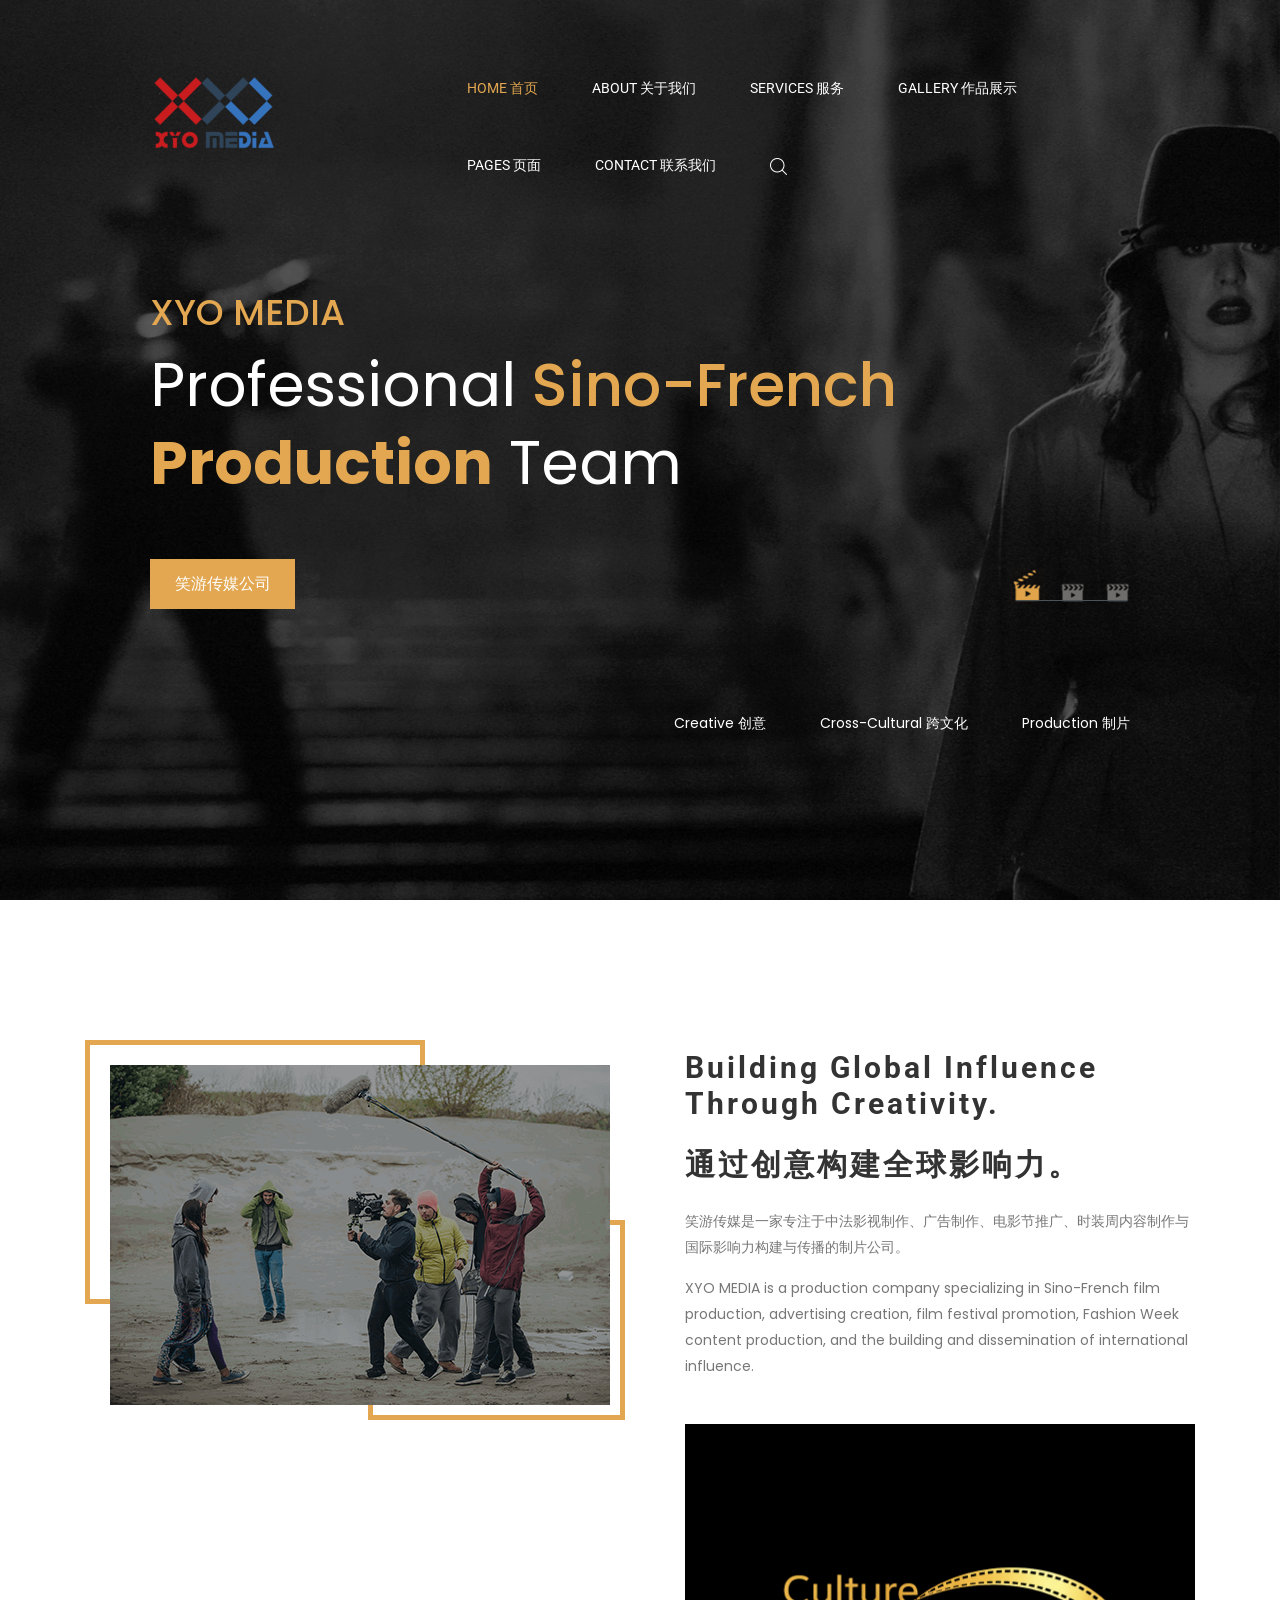
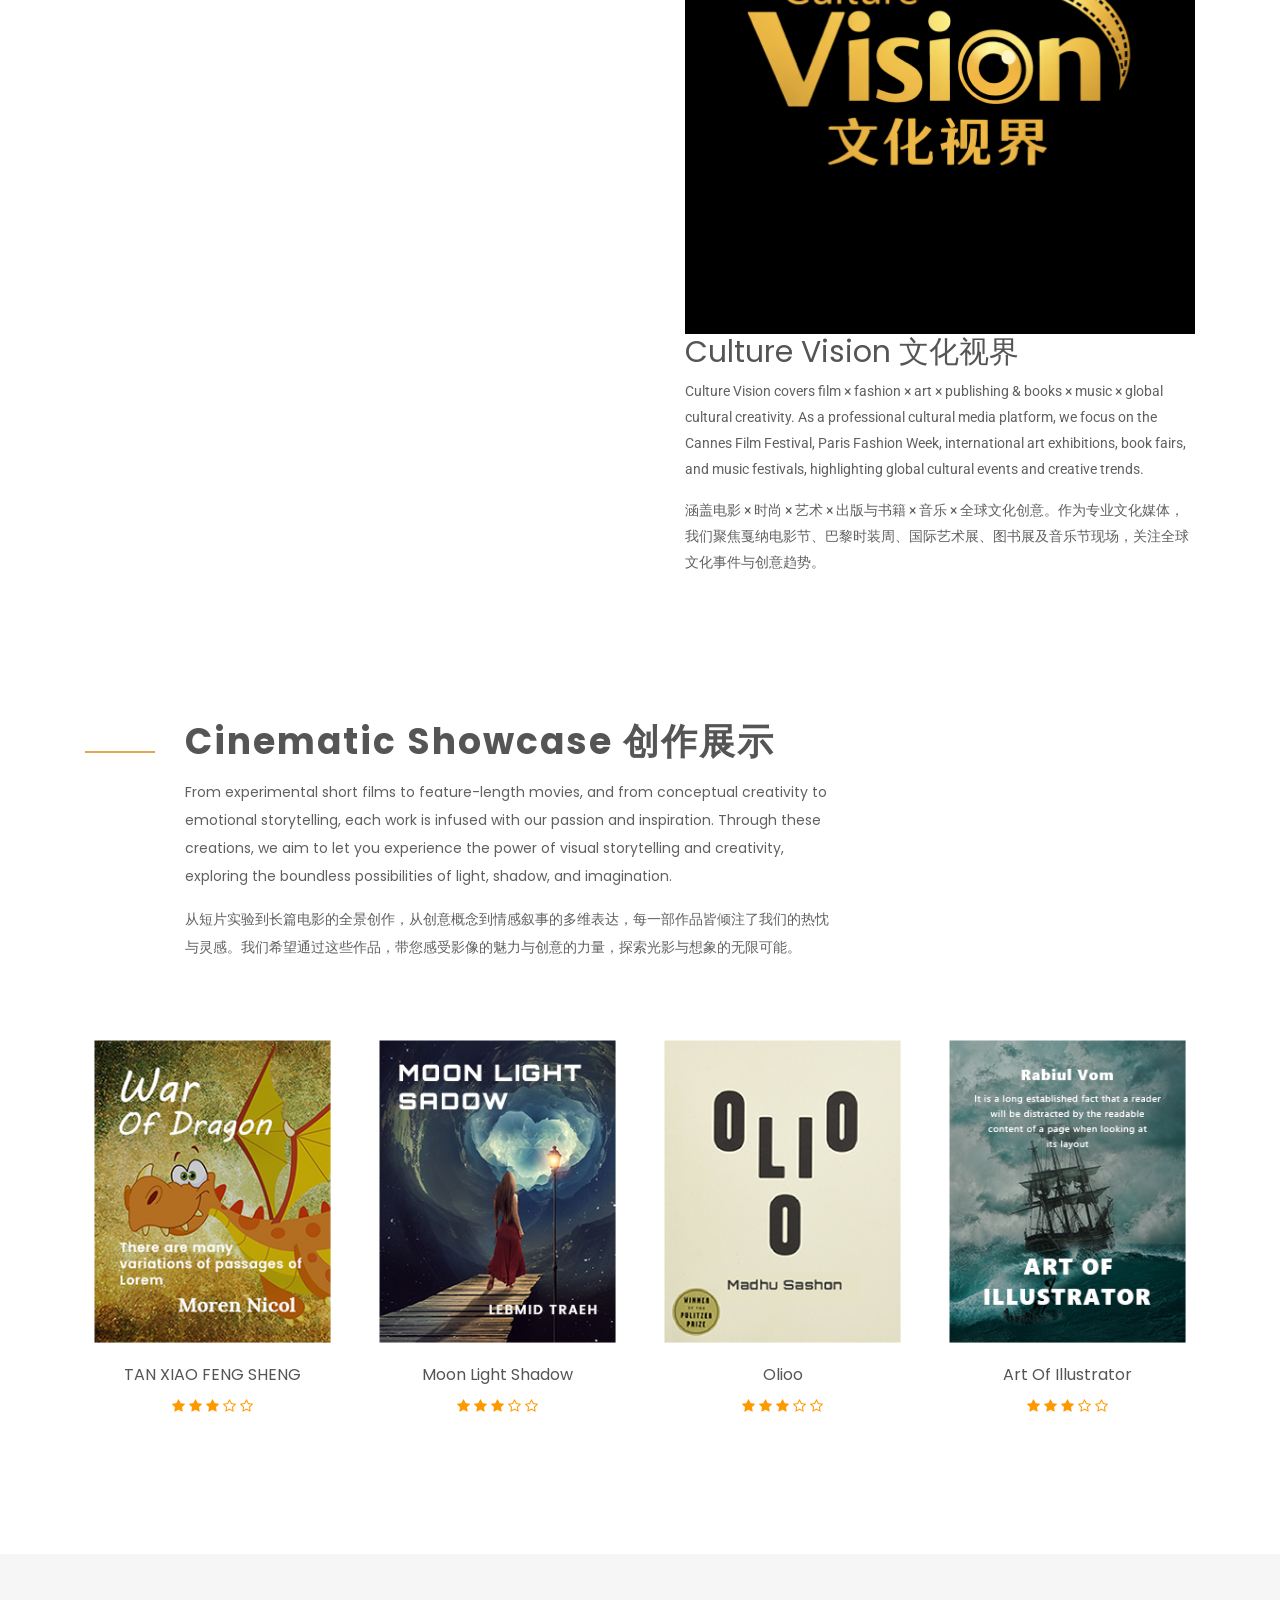
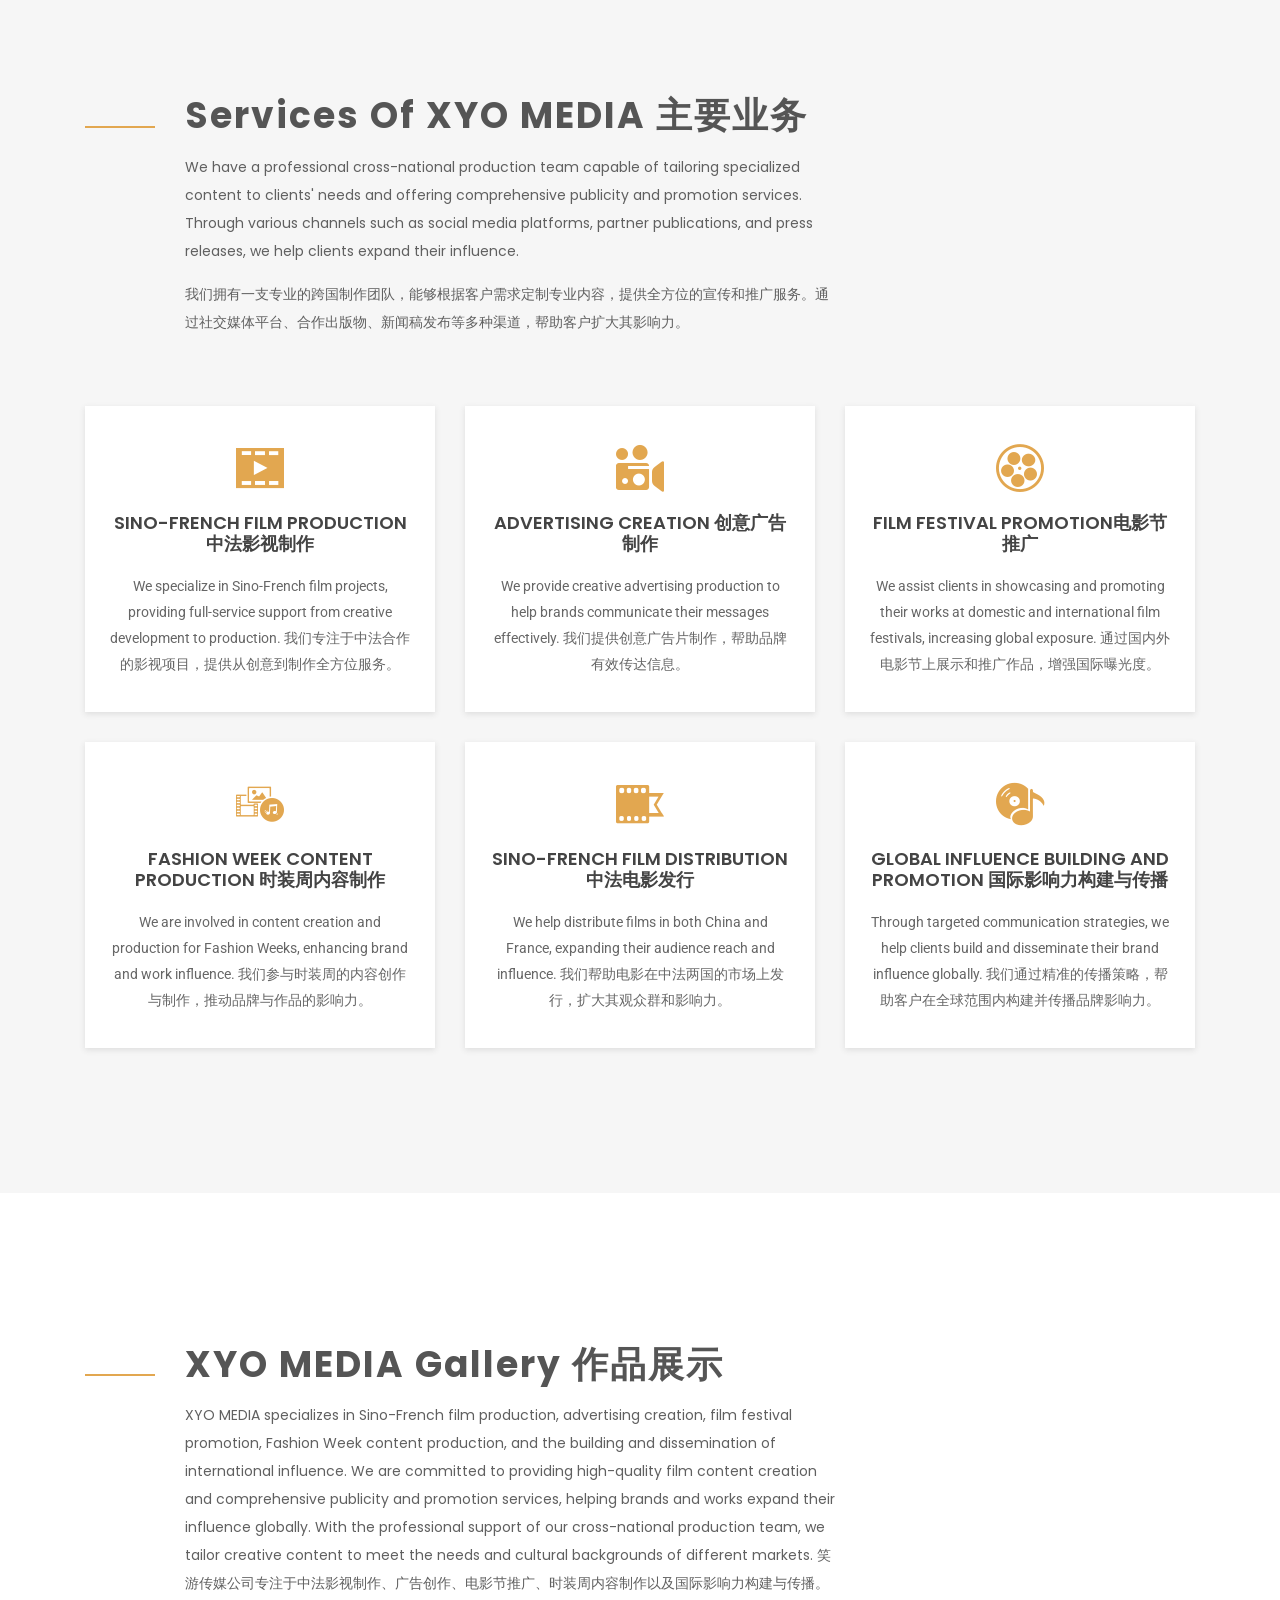
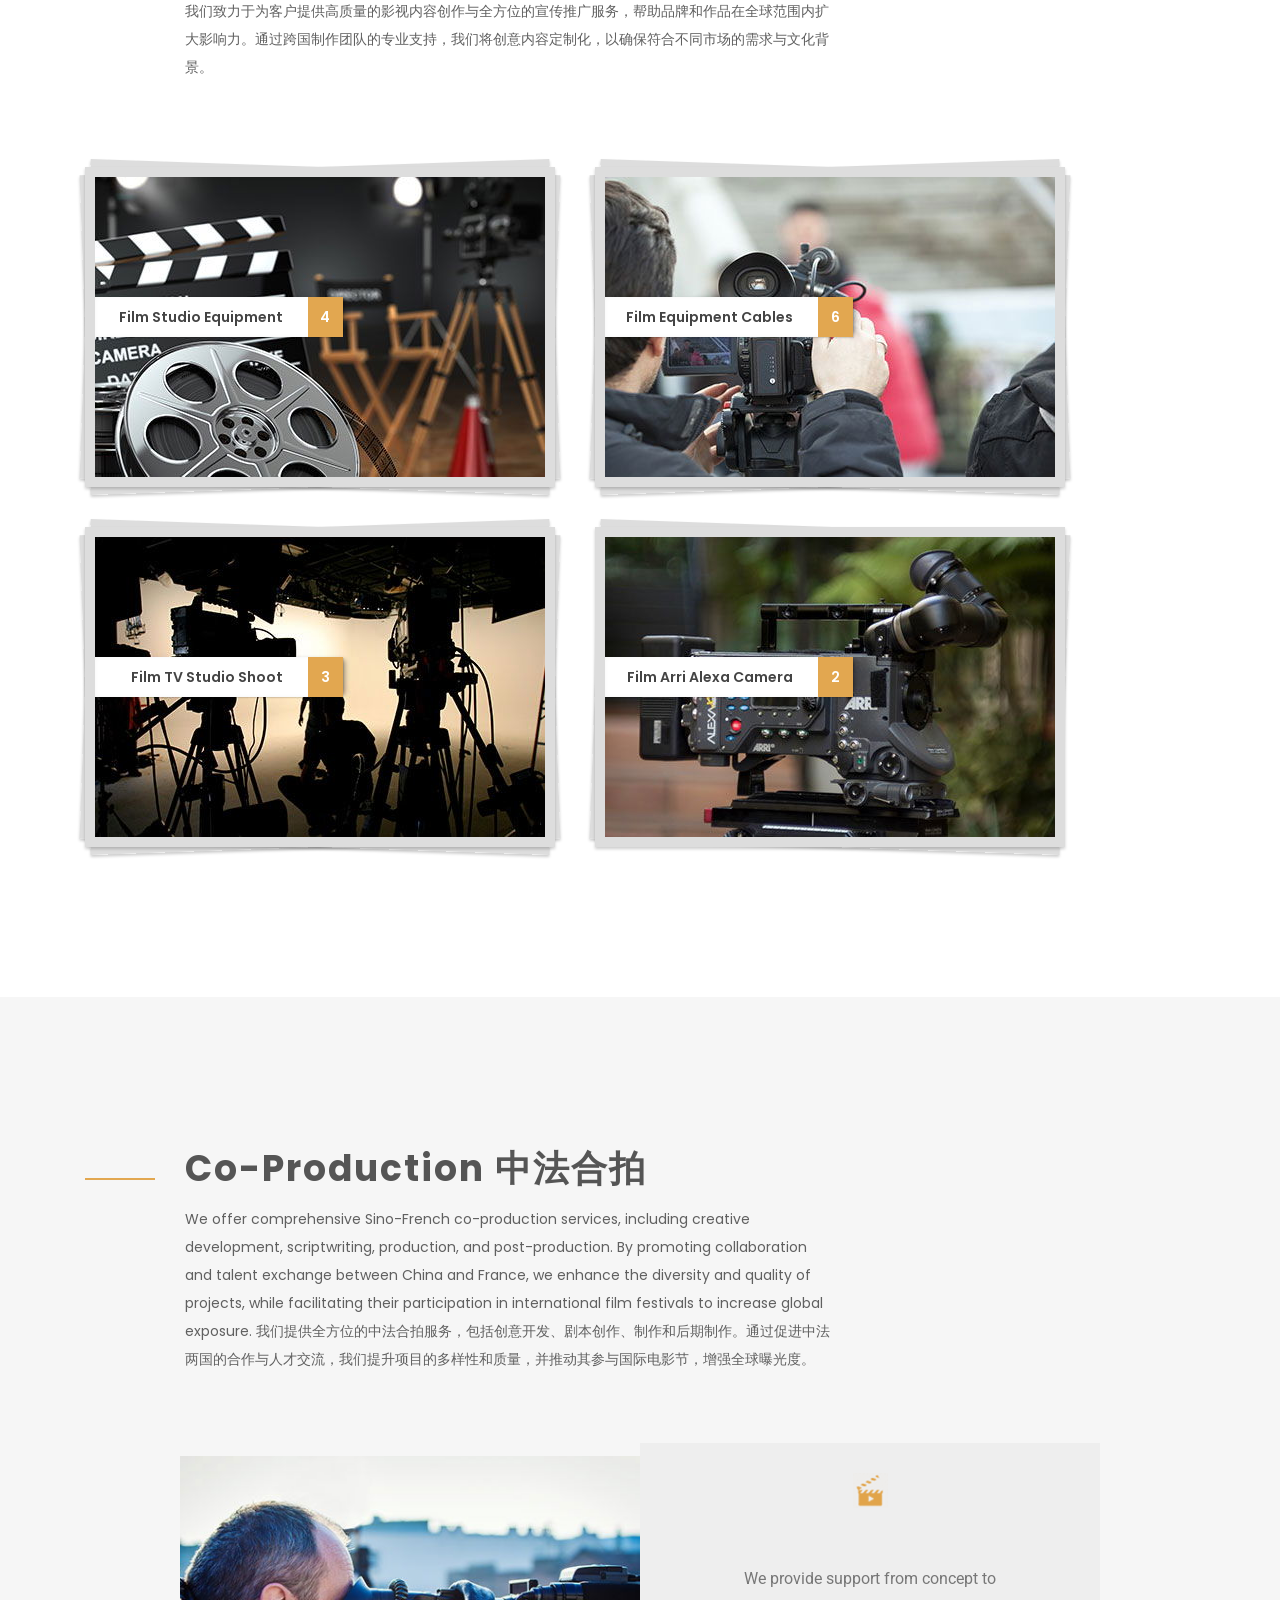
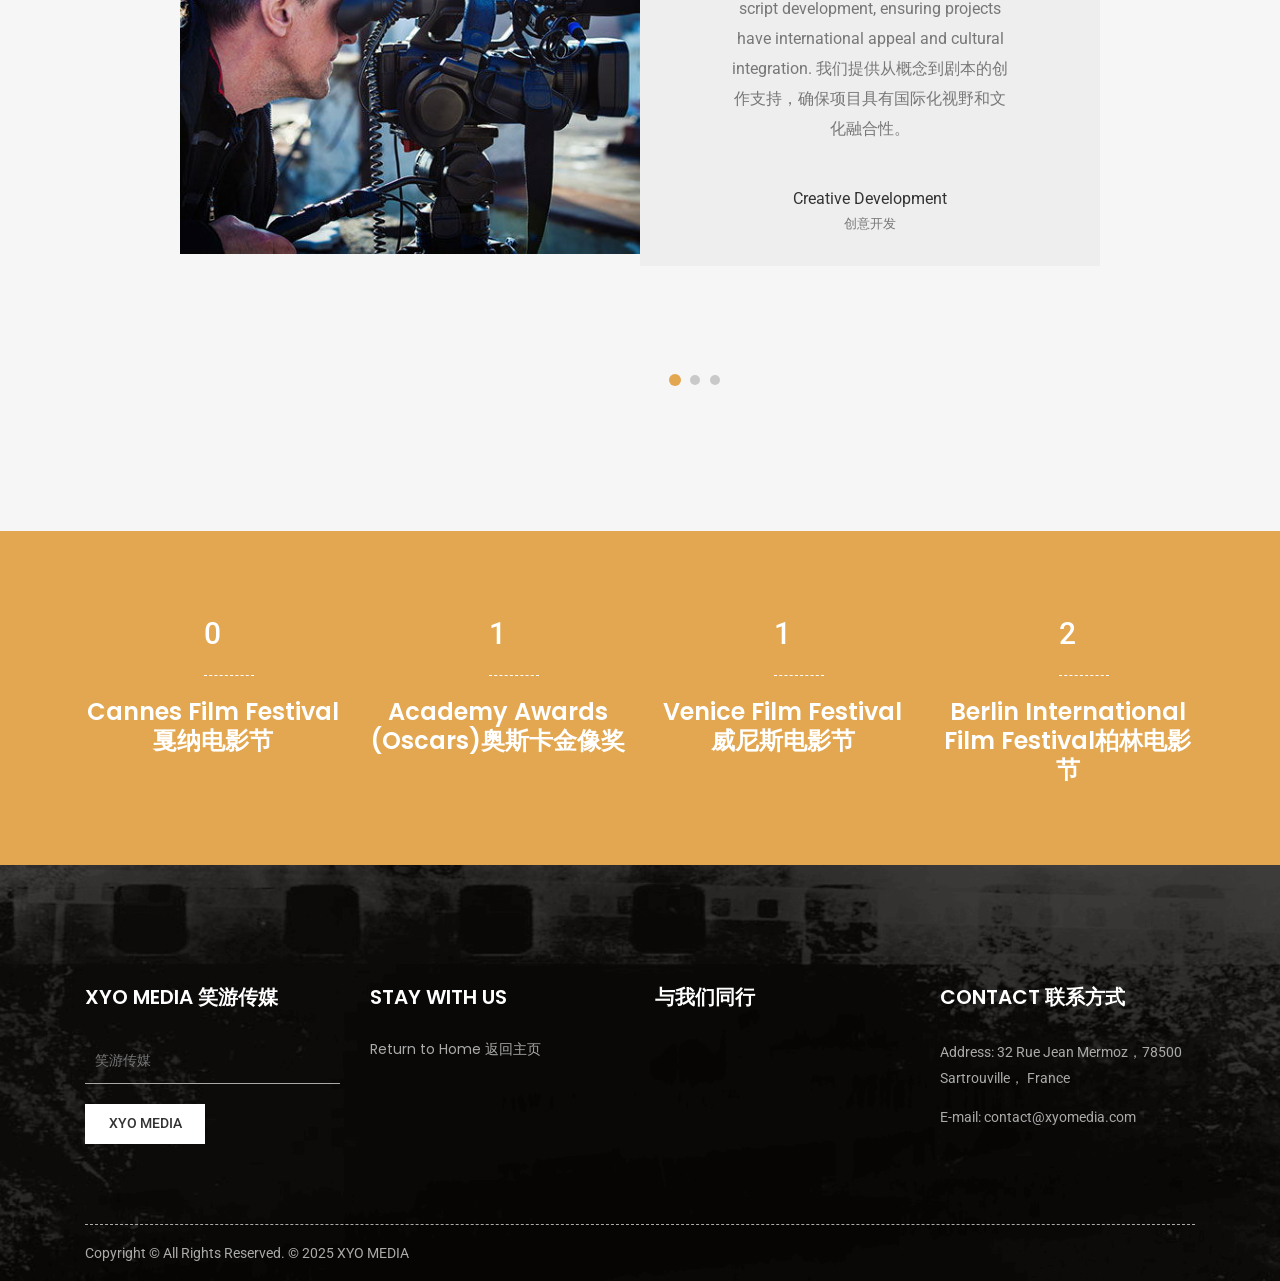
==== index.html @ 80040ee0 "Add files via upload" ====
﻿<!doctype html>
<html class="no-js" lang="en">
    <head>
        <meta charset="utf-8">
        <meta http-equiv="x-ua-compatible" content="ie=edge">
        <title>Home - XYO MEDIA</title>
        <meta name="description" content="">
        <meta name="viewport" content="width=device-width, initial-scale=1">

        <link rel="apple-touch-icon" href="img/apple-touch-icon.png">
		<link rel="shortcut icon" type="image/x-icon" href="img/favicon.ico">
        <!-- Place favicon.ico in the root directory -->
		
		<!-- all css here -->
        <link rel="stylesheet" href="css/bootstrap.min.css">
        <link rel="stylesheet" href="css/font-awesome.min.css">
        <link rel="stylesheet" href="css/icofont.css">
        <link rel="stylesheet" href="css/magnific-popup.css">
        <link rel="stylesheet" href="css/meanmenu.min.css">
		<link rel="stylesheet" href="css/plugins.css">
        <link rel="stylesheet" href="css/shortcode/shortcodes.css">
        <link rel="stylesheet" href="style.css">
        <link rel="stylesheet" href="css/responsive.css">
        <script src="js/vendor/modernizr-2.8.3.min.js"></script>
    </head>
    <body>
        <!--[if lt IE 8]>
            <p class="browserupgrade">You are using an <strong>outdated</strong> browser. Please <a href="http://browsehappy.com/">upgrade your browser</a> to improve your experience.</p>
        <![endif]-->

        <!-- Page Wraper Here Start -->
        <div class="page-wraper" id="main-home">
			<!-- Header Area Start -->
			<header>
				<!-- Header Menu Area Start -->
				<div class="header-menu mt-50 home" id="sticky-header">
					<div class="container-fluid">
						<div class="row">
							<!-- Logo Area Start -->
							<div class="col-xl-4 col-lg-4 col-md-12 col-sm-12 d-flex justify-content-start">
								<div class="logo-img mt-20">
									<a href="index.html"><img src="img/icon/logo.png" alt=""></a>
								</div>
							</div>
							<!-- Logo Area End -->
							<!-- Menu Area Start -->
							<div class="col-xl-8 col-lg-8 col-md-8 d-flex justify-content-end">
								<div class="main-menu">
									<nav>
										<ul>
											<li class="active"><a href="index.html">home 首页</a>
												<!--<ul>
													<li><a href="index.html">Home Default  经典首页</a></li>
													<li><a href="index-video-bg.html">Home Video Bg 动态影像首页</a></li>
													<li><a href="index-black.html">Home Black 暗黑风格首页</a></li>
													<li><a href="index-box.html">Home Box 模块化首页</a></li>
												</ul>-->
											</li>
											<li><a href="about-us.html">ABOUT 关于我们</a></li>
											<li><a href="service.html">SERVICES 服务</a></li>
											<li><a href="gallery.html">GALLERY 作品展示</a></li>
											<li><a href="service.html">Pages 页面</a></li>
												<!--<ul>
													<li><a href="about-us.html">About US 关于我们</a></li>
													<li><a href="service.html">OUR SERVICES 我们的服务</a></li>
													<li><a href="gallery.html">OUR GALLERY 作品展示</a></li>
													<li><a href="404.html">404 Error</a></li>
													<li><a href="contact-us.html">Contact 联系我们</a></li>
												</ul>-->
											</li>
											<li><a href="contact-us.html">CONTACT 联系我们</a></li>
											<li>
												<div class="header-search">				
													<div class="search-wrapper">
														<a href="javascript:void(0);" class="search-open">
															<img src="img/icon/search.png" alt="" />
														</a>
														<div class="search-inside animated bounceInUp"> <i class="icon-close search-close fa fa-times"></i>
															<div class="search-overlay"></div>
															<div class="position-center-center">
																<div class="search">
																	<form>
																		<input type="search" placeholder="Search Here">
																		<button type="submit"><i class="fa fa-search"></i></button>
																	</form>
																</div>
															</div>
														</div>
													</div>
												</div>
											</li>
										</ul>
									</nav>
								</div>
							</div>
							<!-- Header Menu Area Start -->
						</div>
					</div>
					<!-- MOBILE-MENU-AREA START --> 
					<div class="mobile-menu-area">
						<div class="container">
							<div class="row">
								<div class="col-xs-12">
									<div class="mobile-area">
										<div class="mobile-menu">
											<nav id="mobile-nav">
												<ul>
													<li class="active"><a href="index.html">home</a>
														<ul>
															<li><a href="index.html">Home Default 经典首页 </a></li>
															<li><a href="index-video-bg.html">Home Video Bg 动态影像首页</a></li>
															<li><a href="index-black.html">Home Black 暗黑风格首页</a></li>
															<li><a href="index-box.html">Home Box 模块化首页</a></li>
														</ul>
													</li>
													<li><a href="about-us.html">ABOUT US</a></li>
													<li><a href="service.html">SERVICES</a></li>
													<li><a href="gallery.html"> GALLERY </a></li>
													<li><a href="service.html">Pages</a>
														<ul>
															<li><a href="about-us.html">About US</a></li>
															<li><a href="service.html">SERVICES</a></li>
															<li><a href="gallery.html">GALLERY</a></li>
															<li><a href="404.html">404 Error</a></li>
															<li><a href="contact-us.html">Contact</a></li>
														</ul>
													</li>
													<li><a href="contact-us.html">CONTACT</a></li>
												</ul>
											</nav>
										</div>	
									</div>
								</div>
							</div>
						</div>
					</div>
					<!-- MOBILE-MENU-AREA END  -->
				</div>
				<!-- Header Menu Area Start -->
				<!-- Slider Area Start -->
				<div class="slider-area">
					<div class="slider-active owl-carousel owl-theme">
						<!-- Slider Single -->
						<div class="slider-item bg-image-1 fullscreen d-flex justify-content-start align-items-center" data-black-overlay="6">
							<div class="container-fluid">
								<div class="row">
									<div class="slide-content text-left col-lg-12 col-md-12">
										<h4 class="theme-color"> XYO MEDIA </h4>
										<h2>Professional <span class="theme-color font-w-medium"> Sino-French</span></h2>
										<h1><span class="theme-color font-w-bold">Production</span> Team</h1>
										<div class="slide-btn">
											<a href="#" class="read-more">笑游传媒公司</a>
										</div>
									</div>
								</div>
								<div class="slider-social-area">
									<ul>
										<li><a href="#">Creative 创意</a></li>
										<li><a href="#">Cross-Cultural 跨文化</a></li>
										<li><a href="#">Production 制片</a></li>
									</ul>
								</div>
							</div>
						</div>
						<!-- Slider Single -->
						<!-- Slider Single -->
						<div class="slider-item bg-image-3 fullscreen d-flex justify-content-start align-items-center" data-black-overlay="6">
							<div class="container-fluid">
								<div class="row">
									<div class="slide-content text-left col-lg-12 col-md-12">
										<h4 class="theme-color"> XYO MEDIA- </h4>
										<h2>The best <span class="theme-color font-w-medium">Production</span></h2>
										<h1><span class="theme-color font-w-bold">House </span>ever_</h1>
										<div class="slide-btn">
											<a href="#" class="read-more">Know More</a>
										</div>
									</div>
								</div>
								<div class="slider-social-area">
									<ul>
										<li><a href="#">FACEBOOK</a></li>
										<li><a href="#">TWITTER</a></li>
										<li><a href="#">GOOGLE+</a></li>
									</ul>
								</div>
							</div>
						</div>
						<!-- Slider Single -->
						<!-- Slider Single -->
						<div class="slider-item bg-image-2 fullscreen d-flex justify-content-start align-items-center" data-black-overlay="6">
							<div class="container-fluid">
								<div class="row">
									<div class="slide-content text-left col-lg-12 col-md-12">
										<h4 class="theme-color"> XYO MEDIA- </h4>
										<h2>The best <span class="theme-color font-w-medium">Production</span></h2>
										<h1><span class="theme-color font-w-bold">House </span>ever_</h1>
										<div class="slide-btn">
											<a href="#" class="read-more">Know More</a>
										</div>
									</div>
								</div>
								<div class="slider-social-area">
									<ul>
										<li><a href="#">FACEBOOK</a></li>
										<li><a href="#">TWITTER</a></li>
										<li><a href="#">GOOGLE+</a></li>
									</ul>
								</div>
							</div>
						</div>
						<!-- Slider Single -->
					</div>
				</div>
				<!-- Slider Area End -->
			</header>
			<!-- Header Area End -->
			<!-- Page Content Start -->
			<div class="page-content">
				<!-- About Us Area Start -->
				<section class="aboutus-area ptb-130">
					<div class="container">
						<div class="row">
							<div class="col-lg-6">
								<div class="aboutus-video bg-image-4 bg-overlay-1">
									<div class="video-content">
										<a href="#" class="popup-youtube">
											<img src="img/icon/about-icon.png" alt="" />
										</a>
									</div>
								</div>
							</div>
							<div class="col-lg-6">
								<div class="about-content mt-20 ml-30">
									<h2>Building Global Influence Through Creativity.</h2>
									<h2>通过创意构建全球影响力。</h2>
									<p>笑游传媒是一家专注于中法影视制作、广告制作、电影节推广、时装周内容制作与国际影响力构建与传播的制片公司。 </p>
									<p>XYO MEDIA is a production company specializing in Sino-French film production, advertising creation, film festival promotion, Fashion Week content production, and the building and dissemination of international influence.  </p>
								</div>
								<div class="signature-title mt-45 ml-30">
									<img src="img/icon/singnature.png" alt="" />
									<h2>Culture Vision 文化视界</h2>
									<p>Culture Vision covers film × fashion × art × publishing & books × music × global cultural creativity. As a professional cultural media platform, we focus on the Cannes Film Festival, Paris Fashion Week, international art exhibitions, book fairs, and music festivals, highlighting global cultural events and creative trends.</p>
									<p>涵盖电影 × 时尚 × 艺术 × 出版与书籍 × 音乐 × 全球文化创意。作为专业文化媒体，我们聚焦戛纳电影节、巴黎时装周、国际艺术展、图书展及音乐节现场，关注全球文化事件与创意趋势。</p>
								</div>
							</div>							
						</div>
					</div>
				</section>
				<!-- About Us Area End -->
				<!-- Latest Tailer Area Strat -->
				<section class="tailer-area pb-130 indicator-style">
					<div class="container">
						<div class="row">
							<!-- Section Titel -->
							<div class="col-md-12">
								<div class="section-titel text-left">
									<h2>Cinematic Showcase 创作展示</h2>
									<p>From experimental short films to feature-length movies, and from conceptual creativity to emotional storytelling, each work is infused with our passion and inspiration. Through these creations, we aim to let you experience the power of visual storytelling and creativity, exploring the boundless possibilities of light, shadow, and imagination. </p>
									<p>从短片实验到长篇电影的全景创作，从创意概念到情感叙事的多维表达，每一部作品皆倾注了我们的热忱与灵感。我们希望通过这些作品，带您感受影像的魅力与创意的力量，探索光影与想象的无限可能。 </p>
								</div>
							</div>
							<!-- Section Titel -->
						</div>
						<!-- Trailer Single Item Area Start -->
						<div class="main-section">
							<div class="tailer-active owl-carousel owl-theme">
								<!-- Single Item -->
								<div class="trailer-single">
									<div class="trailer-img">
										<img src="img/trailer/1.png" alt="">
										<a class="popup-youtube" href="#">
											<img src="img/icon/video-icon.png" alt="tailer-img" />
										</a>
									</div>
									<div class="trailer-titel">
										<h5><a href="service.html">TAN XIAO FENG SHENG</a></h5>
										<div class="trailer-rating">
											<i class="fa fa-star color"></i>
											<i class="fa fa-star color"></i>
											<i class="fa fa-star color"></i>
											<i class="fa fa-star-o"></i>
											<i class="fa fa-star-o"></i>
										</div>
									</div>
								</div>
								<!-- Single Item -->
								<!-- Single Item -->
								<div class="trailer-single">
									<div class="trailer-img">
										<img src="img/trailer/2.png" alt="">
										<a class="popup-youtube" href="#">
											<img src="img/icon/video-icon.png" alt="tailer-img" />
										</a>
									</div>
									<div class="trailer-titel">
										<h5><a href="service.html">Moon Light Shadow</a></h5>
										<div class="trailer-rating">
											<i class="fa fa-star color"></i>
											<i class="fa fa-star color"></i>
											<i class="fa fa-star color"></i>
											<i class="fa fa-star-o color"></i>
											<i class="fa fa-star-o"></i>
										</div>
									</div>
								</div>
								<!-- Single Item -->
								<!-- Single Item -->
								<div class="trailer-single">
									<div class="trailer-img">
										<img src="img/trailer/3.png" alt="">
										<a class="popup-youtube" href="#">
											<img src="img/icon/video-icon.png" alt="tailer-img" />
										</a>
									</div>
									<div class="trailer-titel">
										<h5><a href="service.html">Olioo</a></h5>
										<div class="trailer-rating">
											<i class="fa fa-star color"></i>
											<i class="fa fa-star color"></i>
											<i class="fa fa-star color"></i>
											<i class="fa fa-star-o color"></i>
											<i class="fa fa-star-o color"></i>
										</div>
									</div>
								</div>
								<!-- Single Item -->
								<!-- Single Item -->
								<div class="trailer-single">
									<div class="trailer-img">
										<img src="img/trailer/4.png" alt="">
										<a class="popup-youtube" href="#">
											<img src="img/icon/video-icon.png" alt="tailer-img" />
										</a>
									</div>
									<div class="trailer-titel">
										<h5><a href="service.html">Art Of Illustrator</a></h5>
										<div class="trailer-rating">
											<i class="fa fa-star color"></i>
											<i class="fa fa-star color"></i>
											<i class="fa fa-star"></i>
											<i class="fa fa-star-o"></i>
											<i class="fa fa-star-o"></i>
										</div>
									</div>
								</div>
								<!-- Single Item -->
								<!-- Single Item -->
								<div class="trailer-single">
									<div class="trailer-img">
										<img src="img/trailer/4.png" alt="">
										<a class="popup-youtube" href="#">
											<img src="img/icon/video-icon.png" alt="tailer-img" />
										</a>
									</div>
									<div class="trailer-titel">
										<h5><a href="service.html">Art Of Illustrator</a></h5>
										<div class="trailer-rating">
											<i class="fa fa-star color"></i>
											<i class="fa fa-star color"></i>
											<i class="fa fa-star"></i>
											<i class="fa fa-star-o"></i>
											<i class="fa fa-star-o"></i>
										</div>
									</div>
								</div>
								<!-- Single Item -->
							</div>
						</div>
						<!-- Trailer Single Item Area End -->
					</div>
				</section>
				<!-- Latest Tailer Area End -->
				<!-- All Service Area Start -->
				<section class="service-area pt-140 pb-115 bg-3 gray-bg indicator-style">
					<div class="container">
						<div class="row">
							<!-- Section Titel -->
							<div class="col-md-12">
								<div class="section-titel text-left">
									<h2>Services Of XYO MEDIA 主要业务</h2>
									<p>We have a professional cross-national production team capable of tailoring specialized content to clients' needs and offering comprehensive publicity and promotion services. Through various channels such as social media platforms, partner publications, and press releases, we help clients expand their influence. </p>
									<p>我们拥有一支专业的跨国制作团队，能够根据客户需求定制专业内容，提供全方位的宣传和推广服务。通过社交媒体平台、合作出版物、新闻稿发布等多种渠道，帮助客户扩大其影响力。 </p>
								</div>
							</div>
							<!-- Section Titel -->
						</div>
						<!-- Service Single Item Area Start -->
						<div class="row">
							<!-- Single Item -->
							<div class="col-lg-4 col-md-6">
								<div class="service-single text-center">
									<div class="front-content">
										<div class="servce-icon">
											<i class="icofont icofont-ui-video-play"></i>
										</div>
										<div class="service-details">
											<h4>Sino-French Film Production 中法影视制作 </h4>
											<p>We specialize in Sino-French film projects, providing full-service support from creative development to production.
我们专注于中法合作的影视项目，提供从创意到制作全方位服务。</p>
										</div>
									</div>
									<div class="back-content bg-image-6" data-black-overlay="5">
										<div class="description">
											<div class="servce-icon">
												<i class="icofont icofont-ui-video-play"></i>
											</div>
											<div class="service-details">
												<h4>Sino-French Film Production 中法影视制作</h4>
											</div>
										</div>
									</div>
								</div>
							</div>
							<!-- Single Item -->
							<!-- Single Item -->
							<div class="col-lg-4 col-md-6">
								<div class="service-single text-center">
									<div class="front-content">
										<div class="servce-icon">
											<i class="icofont icofont-video-cam"></i>
										</div>
										<div class="service-details">
											<h4>Advertising Creation 创意广告制作</h4>
											<p>We provide creative advertising production to help brands communicate their messages effectively.
我们提供创意广告片制作，帮助品牌有效传达信息。 </p>
										</div>
									</div>
									<div class="back-content bg-image-7" data-black-overlay="5">
										<div class="description">
											<div class="servce-icon">
												<i class="icofont icofont-video-cam"></i>
											</div>
											<div class="service-details">
												<h4>Advertising Creation 创意广告制作</h4>
											</div>
										</div>
									</div>
								</div>
							</div>
							<!-- Single Item -->
							<!-- Single Item -->
							<div class="col-lg-4 col-md-6">
								<div class="service-single text-center">
									<div class="front-content">
										<div class="servce-icon">
											<i class="icofont icofont-movie"></i>
										</div>
										<div class="service-details">
											<h4>Film Festival Promotion电影节推广</h4>
											<p>We assist clients in showcasing and promoting their works at domestic and international film festivals, increasing global exposure.
通过国内外电影节上展示和推广作品，增强国际曝光度。</p>
										</div>
									</div>
									<div class="back-content bg-image-8" data-black-overlay="5">
										<div class="description">
											<div class="servce-icon">
												<i class="icofont icofont-movie"></i>
											</div>
											<div class="service-details">
												<h4>Film Festival Promotion电影节推广</h4>
											</div>
										</div>
									</div>
								</div>
							</div>
							<!-- Single Item -->
							<!-- Single Item -->
							<div class="col-lg-4 col-md-6">
								<div class="service-single text-center">
									<div class="front-content">
										<div class="servce-icon">
											<i class="icofont icofont-multimedia"></i>
										</div>
										<div class="service-details">
											<h4>Fashion Week Content Production 时装周内容制作</h4>
											<p>We are involved in content creation and production for Fashion Weeks, enhancing brand and work influence.
我们参与时装周的内容创作与制作，推动品牌与作品的影响力。 </p>
										</div>
									</div>
									<div class="back-content bg-image-9" data-black-overlay="5">
										<div class="description">
											<div class="servce-icon">
												<i class="icofont icofont-multimedia"></i>
											</div>
											<div class="service-details">
												<h4>Fashion Week Content Production 时装周内容制作</h4>
											</div>
										</div>
									</div>
								</div>
							</div>
							<!-- Single Item -->
							<!-- Single Item -->
							<div class="col-lg-4 col-md-6">
								<div class="service-single text-center">
									<div class="front-content">
										<div class="servce-icon">
											<i class="icofont icofont-ui-video"></i>
										</div>
										<div class="service-details">
											<h4>Sino-French Film Distribution 中法电影发行</h4>
											<p>We help distribute films in both China and France, expanding their audience reach and influence.
我们帮助电影在中法两国的市场上发行，扩大其观众群和影响力。 </p>
										</div>
									</div>
									<div class="back-content bg-image-10" data-black-overlay="5">
										<div class="description">
											<div class="servce-icon">
												<i class="icofont icofont-ui-video"></i>
											</div>
											<div class="service-details">
												<h4>Sino-French Film Distribution 中法电影发行</h4>
											</div>
										</div>
									</div>
								</div>
							</div>
							<!-- Single Item -->
							<!-- Single Item -->
							<div class="col-lg-4 col-md-6">
								<div class="service-single text-center">
									<div class="front-content">
										<div class="servce-icon">
											<i class="icofont icofont-music-disk"></i>
										</div>
										<div class="service-details">
											<h4>Global Influence Building and Promotion 国际影响力构建与传播</h4>
											<p>Through targeted communication strategies, we help clients build and disseminate their brand influence globally.
我们通过精准的传播策略，帮助客户在全球范围内构建并传播品牌影响力。 </p>
										</div>
									</div>
									<div class="back-content bg-image-11" data-black-overlay="5">
										<div class="description">
											<div class="servce-icon">
												<i class="icofont icofont-music-disk"></i>
											</div>
											<div class="service-details">
												<h4>Global Influence Building and Promotion 国际影响力构建与传播</h4>
											</div>
										</div>
									</div>
								</div>
							</div>
							<!-- Single Item -->
						</div>
						<!-- Service Single Item Area End -->
					</div>
				</section>
				<!-- All Service Area End -->
				<!-- Gallery Area Start -->
				<section class="gallery-area pt-150 pb-100">
					<div class="container">
						<div class="row">
							<!-- Section Titel -->
							<div class="col-md-12">
								<div class="section-titel text-left mb-30">
									<h2>XYO MEDIA Gallery 作品展示</h2>
									<p> XYO MEDIA specializes in Sino-French film production, advertising creation, film festival promotion, Fashion Week content production, and the building and dissemination of international influence. We are committed to providing high-quality film content creation and comprehensive publicity and promotion services, helping brands and works expand their influence globally. With the professional support of our cross-national production team, we tailor creative content to meet the needs and cultural backgrounds of different markets.

笑游传媒公司专注于中法影视制作、广告创作、电影节推广、时装周内容制作以及国际影响力构建与传播。我们致力于为客户提供高质量的影视内容创作与全方位的宣传推广服务，帮助品牌和作品在全球范围内扩大影响力。通过跨国制作团队的专业支持，我们将创意内容定制化，以确保符合不同市场的需求与文化背景。 </p>
								</div>
							</div>
							<!-- Section Titel -->
						</div>
						<!-- Latest Shot Main Area Start -->
						<div class="our-gallery offset-md-0">
							<div class="wrapper">
								<div class="topbar">
									<h3 id="name"></h3>
									<span id="close" class="back"><i class="icofont icofont-hand-drag2"></i></span>
								</div>
								<ul id="tp-grid" class="tp-grid">
									<!-- Bryan Moats -->
									<li data-pile="Film Studio Equipment">
										<a href="#">
											<img src="img/gallery/1/4.jpg" />
										</a>
									</li>
									<li data-pile="Film Studio Equipment">
										<a href="#">
											<img src="img/gallery/1/2.jpg" />
										</a>
									</li>
									<li data-pile="Film Studio Equipment">
										<a href="#">
											<img src="img/gallery/1/3.jpg" />
										</a>
									</li>
									<li data-pile="Film Studio Equipment">
										<a href="#">
											<img src="img/gallery/1/1.jpg" />
										</a>
									</li>
									<!-- Mike Dornseif -->
									<li data-pile="Film Equipment Cables">
										<a href="#">
											<img src="img/gallery/2/5.jpg" />
										</a>
									</li>
									<li data-pile="Film Equipment Cables">
										<a href="#">
											<img src="img/gallery/2/2.jpg" />
										</a>
									</li>
									<li data-pile="Film Equipment Cables">
										<a href="#">
											<img src="img/gallery/2/1.jpg" />
										</a>
									</li>
									<li data-pile="Film Equipment Cables">
										<a href="#">
											<img src="img/gallery/2/4.jpg" />
										</a>
									</li>
									<li data-pile="Film Equipment Cables">
										<a href="#">
											<img src="img/gallery/2/6.jpg" />
										</a>
									</li>
									<li data-pile="Film Equipment Cables">
										<a href="#">
											<img src="img/gallery/2/1.jpg" />
										</a>
									</li>
									<!-- Griffin Moore -->
									<li data-pile="Film TV Studio Shoot">
										<a href="#">
											<img src="img/gallery/3/1.jpg" />
										</a>
									</li>
									<li data-pile="Film TV Studio Shoot">
										<a href="#">
											<img src="img/gallery/3/2.jpg" />
										</a>
									</li>
									<li data-pile="Film TV Studio Shoot">
										<a href="#">
											<img src="img/gallery/3/3.jpg" />
										</a>
									</li>
									<!-- Andrea Austoni -->
									<li data-pile="Film Arri Alexa Camera">
										<a href="#">
											<img src="img/gallery/4/3.jpg" />
										</a>
									</li>
									<li data-pile="Film Arri Alexa Camera">
										<a href="#">
											<img src="img/gallery/4/1.jpg" />
										</a>
									</li>
								</ul>
							</div>
						</div>
						<!-- Latest Shot Main Area End -->
					</div>
				</section>
				<!-- Gallery Area End -->
				<!-- Testimonial Area Start -->
				<section class="testimonial-area ptb-150 gray-bg indicator-style">
					<div class="container">
						<div class="row">
							<!-- Section Titel -->
							<div class="col-md-12">
								<div class="section-titel text-left">
									<h2>Co-Production 中法合拍</h2>
									<p> We offer comprehensive Sino-French co-production services, including creative development, scriptwriting, production, and post-production. By promoting collaboration and talent exchange between China and France, we enhance the diversity and quality of projects, while facilitating their participation in international film festivals to increase global exposure.

我们提供全方位的中法合拍服务，包括创意开发、剧本创作、制作和后期制作。通过促进中法两国的合作与人才交流，我们提升项目的多样性和质量，并推动其参与国际电影节，增强全球曝光度。</p>
								</div>
							</div>
							<!-- Section Titel -->
						</div>
						<div class="row">
							<div class="col-lg-10 offset-lg-1">
								<div class="testimonial-wrap testimonial-slider-active testimonial-style cr-slider-dots-1">

									<!-- Single Testimonial -->
									<div class="testimonial">
										<div class="testimonial-image">
											<img src="img/testimonial/thumb-1.jpg" alt="testimonial author">
										</div>
										<div class="testimonial-content">
											<div class="testimonial-content-inner text-center">
												<p>We provide support from concept to script development, ensuring projects have international appeal and cultural integration.
我们提供从概念到剧本的创作支持，确保项目具有国际化视野和文化融合性。 </p>
												<div class="testimonial-content-author">
													<h6>Creative Development</h6>
													<p>创意开发</p>
												</div>
											</div>
										</div>
									</div>
									<!-- //Signle Testimonial -->

									<!-- Single Testimonial -->
									<div class="testimonial">
										<div class="testimonial-image">
											<img src="img/testimonial/thumb-2.jpg" alt="testimonial author">
										</div>
										<div class="testimonial-content">
											<div class="testimonial-content-inner text-center">
												<p>We offer comprehensive film production support, including shooting, post-production, and special effects.
我们提供全面的影视制作支持，包括拍摄、后期制作和特效处理等。 </p>
												<div class="testimonial-content-author">
													<h6>Production Services</h6>
													<p>制作服务</p>
												</div>
											</div>
										</div>
									</div>
									<!-- //Signle Testimonial -->

									<!-- Single Testimonial -->
									<div class="testimonial">
										<div class="testimonial-image">
											<img src="img/testimonial/thumb-3.jpg" alt="testimonial author">
										</div>
										<div class="testimonial-content">
											<div class="testimonial-content-inner text-center">
												<p> We facilitate talent and crew exchange between China and France to enhance the diversity and professionalism of the projects.
促进中法两国人才和工作人员的互通与合作，提升项目的多元性与专业性。</p>
												<div class="testimonial-content-author">
													<h6>Talent and Crew Exchange</h6>
													<p>人才与工作人员交流</p>
												</div>
											</div>
										</div>
									</div>
									<!-- //Signle Testimonial -->

								</div>
							</div>
						</div>
					</div>
				</section>
				<!-- Testimonial Area End -->
				<!-- Project Area Start -->
				<section class="project-area ptb-80 theme-bg">
					<div class="container">
						<div class="row">
							<!-- Project Single -->
							<div class="col-md-3 col-sm-4">
								<div class="project-single text-center">
									<div class="project-count">
										<span class="counter">1</span>
										<h3>Cannes Film Festival 戛纳电影节 </h3>
									</div>
								</div>
							</div>
							<!-- Project Single -->
							<!-- Project Single -->
							<div class="col-md-3 col-sm-4">
								<div class="project-single text-center">
									<div class="project-count">
										<span class="counter">2</span>
										<h3>Academy Awards (Oscars)奥斯卡金像奖</h3>
									</div>
								</div>
							</div>
							<!-- Project Single -->
							<!-- Project Single -->
							<div class="col-md-3 col-sm-4">
								<div class="project-single text-center">
									<div class="project-count">
										<span class="counter">3</span>
										<h3>Venice Film Festival威尼斯电影节</h3>
									</div>
								</div>
							</div>
							<!-- Project Single -->
							<!-- Project Single -->
							<div class="col-md-3 hidden-sm">
								<div class="project-single text-center">
									<div class="project-count">
										<span class="counter">4</span>
										<h3>Berlin International Film Festival柏林电影节</h3>
									</div>
								</div>
							</div>
							<!-- Project Single -->
						</div>
					</div>
				</section>
				<!-- Project Area End -->
			</div>
			<!-- Page Content End -->
			<!-- Footer Area Start -->
			<footer class="bg-image-5">
				<!-- Footer Top Area Start -->
				<div class="footer-top pt-120 pb-80">
					<div class="container">
						<div class="row">
							<!-- Footer Single Item -->
							<div class="col-lg-3 col-xl-3 col-md-6 col-sm-12">
								<div class="footer-single">
									<h5>XYO MEDIA 笑游传媒</h5> 
									<div class="stay-with-content">
										<p> </p>
										<div class="subcribe">
											<form id="mc-form">
												<input autocomplete="off" placeholder="笑游传媒" type="text">
												<button value="Submit" type="submit" class="search-button">XYO MEDIA</button>
												<!-- mailchimp-alerts Start -->
												<div class="mailchimp-alerts text-centre">
													<div class="mailchimp-submitting"></div><!-- mailchimp-submitting end -->
													<div class="mailchimp-success"></div><!-- mailchimp-success end -->
													<div class="mailchimp-error"></div><!-- mailchimp-error end -->
												</div>
												<!-- mailchimp-alerts end -->
											</form>
										</div>
									</div>
								</div>
							</div>
							<!-- Footer Single Item -->
							<!-- Footer Single Item -->
							<div class="col-lg-3 col-xl-3 col-md-6 col-sm-12">
								<div class="footer-single">
									<h5>STAY WITH US</h5>
									<div class="footer-menu">
										<ul>
											<li><a href="#">Return to Home 返回主页</a></li>
											<!--<li><a href="#">Outdoor Spot</a></li>-->
											<!--<li><a href="#">Flexible Space</a></li>-->
											<!--<li><a href="#">Production House Rent</a></li>-->
										</ul>
									</div>
								</div>
							</div>
							<!-- Footer Single Item -->
							<!-- Footer Single Item -->
							<div class="col-lg-3 col-xl-3 col-md-6 col-sm-12">
								<div class="footer-single">
									<h5>与我们同行</h5>
									<div class="footer-menu">
										<!--<ul>
											<li><a href="#">About Us</a></li>
											<li><a href="#">Privacy Policy</a></li>
											<li><a href="#">Terms & Condition</a></li>
											<li><a href="#">Pricing Of Film city</a></li>
										</ul>-->
									</div>
								</div>
							</div>
							<!-- Footer Single Item -->
							<!-- Footer Single Item -->
							<div class="col-lg-3 col-xl-3 col-md-6 col-sm-12">
								<div class="footer-single">
									<h5>CONTACT 联系方式</h5>
									<div class="contact-info">
										<ul>
											<li>
												<p>Address: 32 Rue Jean Mermoz，78500 Sartrouville， France</p>
											</li>
											<li>
												<p>E-mail: contact@xyomedia.com</p>
											</li>
											
										</ul>
									</div>
								</div>
							</div>
							<!-- Footer Single Item -->
						</div>
					</div>
				</div>
				<!-- Footer Top Area End -->
				<!-- Footer Bottom Area Start -->
				<div class="container">
					<div class="row">
						<div class="col-md-12">
							<div class="footer-bottom">
								<div class="footer-left">
									<p>Copyright &copy; All Rights Reserved. © 2025 <a target="_blank" href="https://www.xyo8.com/" title="网页模板">XYO MEDIA</a></p>
								</div>
								<div class="footer-right-social f-right">
									<!--<ul>
										<li><a href="#">FACEBOOK</a></li>
										<li><a href="#">TWITTER</a></li>
										<li><a href="#">GOOGLE+</a></li>
									</ul>-->
								</div>
							</div>
						</div>
					</div>
				</div>
				<!-- Footer Bottom Area End -->
			</footer>
			<!-- Footer Area End -->
		</div>
       <!-- Page Wraper Here Start -->
       
		<!-- all js here -->
        <script src="js/vendor/jquery-1.12.4.min.js"></script>
        <script src="js/bootstrap.min.js"></script>
        <script src="js/jquery.ajaxchimp.min.js"></script>
        <script src="js/jquery.stapel.js"></script>
		<script type="text/javascript">	
			$(function() {
				var $grid = $( '#tp-grid' ),
					$name = $( '#name' ),
					$close = $( '#close' ),
					$loader = $( '<div class="loader"><i></i><i></i><i></i><i></i><i></i><i></i><span>Loading...</span></div>' ).insertBefore( $grid ),
					stapel = $grid.stapel( {
						onLoad : function() {
							$loader.remove();
						},
						onBeforeOpen : function( pileName ) {
							$name.html( pileName );
						},
						onAfterOpen : function( pileName ) {
							$close.show();
						}
					} );

				$close.on( 'click', function() {
					$close.hide();
					$name.empty();
					stapel.closePile();
				} );
			} );
		</script>
        <script src="js/plugins.js"></script>
        <script src="js/main.js"></script>
    </body>
</html>
---- css/plugins.css ----
/**
 * Owl Carousel v2.2.0
 * Copyright 2013-2016 David Deutsch
 * Licensed under MIT (https://github.com/OwlCarousel2/OwlCarousel2/blob/master/LICENSE)
 */
.owl-carousel,.owl-carousel .owl-item{-webkit-tap-highlight-color:transparent;position:relative}.owl-carousel{display:none;width:100%;z-index:1}.owl-carousel .owl-stage{position:relative;-ms-touch-action:pan-Y}.owl-carousel .owl-stage:after{content:".";display:block;clear:both;visibility:hidden;line-height:0;height:0}.owl-carousel .owl-stage-outer{position:relative;overflow:hidden;-webkit-transform:translate3d(0,0,0)}.owl-carousel .owl-item{min-height:1px;float:left;-webkit-backface-visibility:hidden;-webkit-touch-callout:none}.owl-carousel .owl-item img{display:block;width:100%;-webkit-transform-style:preserve-3d}.owl-carousel .owl-dots.disabled,.owl-carousel .owl-nav.disabled{display:none}.no-js .owl-carousel,.owl-carousel.owl-loaded{display:block}.owl-carousel .owl-dot,.owl-carousel .owl-nav .owl-next,.owl-carousel .owl-nav .owl-prev{cursor:pointer;cursor:hand;-webkit-user-select:none;-khtml-user-select:none;-moz-user-select:none;-ms-user-select:none;user-select:none}.owl-carousel.owl-loading{opacity:0;display:block}.owl-carousel.owl-hidden{opacity:0}.owl-carousel.owl-refresh .owl-item{visibility:hidden}.owl-carousel.owl-drag .owl-item{-webkit-user-select:none;-moz-user-select:none;-ms-user-select:none;user-select:none}.owl-carousel.owl-grab{cursor:move;cursor:grab}.owl-carousel.owl-rtl{direction:rtl}.owl-carousel.owl-rtl .owl-item{float:right}.owl-carousel .animated{-webkit-animation-duration:1s;animation-duration:1s;-webkit-animation-fill-mode:both;animation-fill-mode:both}.owl-carousel .owl-animated-in{z-index:0}.owl-carousel .owl-animated-out{z-index:1}.owl-carousel .fadeOut{-webkit-animation-name:fadeOut;animation-name:fadeOut}@-webkit-keyframes fadeOut{0%{opacity:1}100%{opacity:0}}@keyframes fadeOut{0%{opacity:1}100%{opacity:0}}.owl-height{transition:height .5s ease-in-out}.owl-carousel .owl-item .owl-lazy{opacity:0;transition:opacity .4s ease}.owl-carousel .owl-item img.owl-lazy{-webkit-transform-style:preserve-3d;transform-style:preserve-3d}.owl-carousel .owl-video-wrapper{position:relative;height:100%;background:#000}.owl-carousel .owl-video-play-icon{position:absolute;height:80px;width:80px;left:50%;top:50%;margin-left:-40px;margin-top:-40px;background:url(owl.video.play.png) no-repeat;cursor:pointer;z-index:1;-webkit-backface-visibility:hidden;transition:-webkit-transform .1s ease;transition:transform .1s ease}.owl-carousel .owl-video-play-icon:hover{-webkit-transform:scale(1.3,1.3);-ms-transform:scale(1.3,1.3);transform:scale(1.3,1.3)}.owl-carousel .owl-video-playing .owl-video-play-icon,.owl-carousel .owl-video-playing .owl-video-tn{display:none}.owl-carousel .owl-video-tn{opacity:0;height:100%;background-position:center center;background-repeat:no-repeat;background-size:contain;transition:opacity .4s ease}.owl-carousel .owl-video-frame{position:relative;z-index:1;height:100%;width:100%}


/**
 * Owl Carousel v2.2.0
 * Copyright 2013-2016 David Deutsch
 * Licensed under MIT (https://github.com/OwlCarousel2/OwlCarousel2/blob/master/LICENSE)
 */
.owl-theme .owl-dots,.owl-theme .owl-nav{text-align:center;-webkit-tap-highlight-color:transparent}.owl-theme .owl-nav{margin-top:10px}.owl-theme .owl-nav [class*=owl-]{color:#FFF;font-size:14px;margin:5px;padding:4px 7px;background:#D6D6D6;display:inline-block;cursor:pointer;border-radius:3px}.owl-theme .owl-nav [class*=owl-]:hover{background:#869791;color:#FFF;text-decoration:none}.owl-theme .owl-nav .disabled{opacity:.5;cursor:default}.owl-theme .owl-nav.disabled+.owl-dots{margin-top:10px}.owl-theme .owl-dots .owl-dot{display:inline-block;zoom:1}.owl-theme .owl-dots .owl-dot span{width:10px;height:10px;margin:5px 7px;background:#D6D6D6;display:block;-webkit-backface-visibility:visible;transition:opacity .2s ease;border-radius:30px}.owl-theme .owl-dots .owl-dot.active span,.owl-theme .owl-dots .owl-dot:hover span{background:#869791}




/*
 *
 * animate.css
 * http://daneden.me/animate
 * Version - 3.5.1
 *
 */

.animated{-webkit-animation-duration:1s;animation-duration:1s;-webkit-animation-fill-mode:both;animation-fill-mode:both}.animated.infinite{-webkit-animation-iteration-count:infinite;animation-iteration-count:infinite}.animated.hinge{-webkit-animation-duration:2s;animation-duration:2s}.animated.bounceIn,.animated.bounceOut,.animated.flipOutX,.animated.flipOutY{-webkit-animation-duration:.75s;animation-duration:.75s}@-webkit-keyframes bounce{0%,20%,53%,80%,to{-webkit-animation-timing-function:cubic-bezier(.215,.61,.355,1);animation-timing-function:cubic-bezier(.215,.61,.355,1);-webkit-transform:translateZ(0);transform:translateZ(0)}40%,43%{-webkit-transform:translate3d(0,-30px,0);transform:translate3d(0,-30px,0)}40%,43%,70%{-webkit-animation-timing-function:cubic-bezier(.755,.05,.855,.06);animation-timing-function:cubic-bezier(.755,.05,.855,.06)}70%{-webkit-transform:translate3d(0,-15px,0);transform:translate3d(0,-15px,0)}90%{-webkit-transform:translate3d(0,-4px,0);transform:translate3d(0,-4px,0)}}@keyframes bounce{0%,20%,53%,80%,to{-webkit-animation-timing-function:cubic-bezier(.215,.61,.355,1);animation-timing-function:cubic-bezier(.215,.61,.355,1);-webkit-transform:translateZ(0);transform:translateZ(0)}40%,43%{-webkit-transform:translate3d(0,-30px,0);transform:translate3d(0,-30px,0)}40%,43%,70%{-webkit-animation-timing-function:cubic-bezier(.755,.05,.855,.06);animation-timing-function:cubic-bezier(.755,.05,.855,.06)}70%{-webkit-transform:translate3d(0,-15px,0);transform:translate3d(0,-15px,0)}90%{-webkit-transform:translate3d(0,-4px,0);transform:translate3d(0,-4px,0)}}.bounce{-webkit-animation-name:bounce;animation-name:bounce;-webkit-transform-origin:center bottom;transform-origin:center bottom}@-webkit-keyframes flash{0%,50%,to{opacity:1}25%,75%{opacity:0}}@keyframes flash{0%,50%,to{opacity:1}25%,75%{opacity:0}}.flash{-webkit-animation-name:flash;animation-name:flash}@-webkit-keyframes pulse{0%{-webkit-transform:scaleX(1);transform:scaleX(1)}50%{-webkit-transform:scale3d(1.05,1.05,1.05);transform:scale3d(1.05,1.05,1.05)}to{-webkit-transform:scaleX(1);transform:scaleX(1)}}@keyframes pulse{0%{-webkit-transform:scaleX(1);transform:scaleX(1)}50%{-webkit-transform:scale3d(1.05,1.05,1.05);transform:scale3d(1.05,1.05,1.05)}to{-webkit-transform:scaleX(1);transform:scaleX(1)}}.pulse{-webkit-animation-name:pulse;animation-name:pulse}@-webkit-keyframes rubberBand{0%{-webkit-transform:scaleX(1);transform:scaleX(1)}30%{-webkit-transform:scale3d(1.25,.75,1);transform:scale3d(1.25,.75,1)}40%{-webkit-transform:scale3d(.75,1.25,1);transform:scale3d(.75,1.25,1)}50%{-webkit-transform:scale3d(1.15,.85,1);transform:scale3d(1.15,.85,1)}65%{-webkit-transform:scale3d(.95,1.05,1);transform:scale3d(.95,1.05,1)}75%{-webkit-transform:scale3d(1.05,.95,1);transform:scale3d(1.05,.95,1)}to{-webkit-transform:scaleX(1);transform:scaleX(1)}}@keyframes rubberBand{0%{-webkit-transform:scaleX(1);transform:scaleX(1)}30%{-webkit-transform:scale3d(1.25,.75,1);transform:scale3d(1.25,.75,1)}40%{-webkit-transform:scale3d(.75,1.25,1);transform:scale3d(.75,1.25,1)}50%{-webkit-transform:scale3d(1.15,.85,1);transform:scale3d(1.15,.85,1)}65%{-webkit-transform:scale3d(.95,1.05,1);transform:scale3d(.95,1.05,1)}75%{-webkit-transform:scale3d(1.05,.95,1);transform:scale3d(1.05,.95,1)}to{-webkit-transform:scaleX(1);transform:scaleX(1)}}.rubberBand{-webkit-animation-name:rubberBand;animation-name:rubberBand}@-webkit-keyframes shake{0%,to{-webkit-transform:translateZ(0);transform:translateZ(0)}10%,30%,50%,70%,90%{-webkit-transform:translate3d(-10px,0,0);transform:translate3d(-10px,0,0)}20%,40%,60%,80%{-webkit-transform:translate3d(10px,0,0);transform:translate3d(10px,0,0)}}@keyframes shake{0%,to{-webkit-transform:translateZ(0);transform:translateZ(0)}10%,30%,50%,70%,90%{-webkit-transform:translate3d(-10px,0,0);transform:translate3d(-10px,0,0)}20%,40%,60%,80%{-webkit-transform:translate3d(10px,0,0);transform:translate3d(10px,0,0)}}.shake{-webkit-animation-name:shake;animation-name:shake}@-webkit-keyframes headShake{0%{-webkit-transform:translateX(0);transform:translateX(0)}6.5%{-webkit-transform:translateX(-6px) rotateY(-9deg);transform:translateX(-6px) rotateY(-9deg)}18.5%{-webkit-transform:translateX(5px) rotateY(7deg);transform:translateX(5px) rotateY(7deg)}31.5%{-webkit-transform:translateX(-3px) rotateY(-5deg);transform:translateX(-3px) rotateY(-5deg)}43.5%{-webkit-transform:translateX(2px) rotateY(3deg);transform:translateX(2px) rotateY(3deg)}50%{-webkit-transform:translateX(0);transform:translateX(0)}}@keyframes headShake{0%{-webkit-transform:translateX(0);transform:translateX(0)}6.5%{-webkit-transform:translateX(-6px) rotateY(-9deg);transform:translateX(-6px) rotateY(-9deg)}18.5%{-webkit-transform:translateX(5px) rotateY(7deg);transform:translateX(5px) rotateY(7deg)}31.5%{-webkit-transform:translateX(-3px) rotateY(-5deg);transform:translateX(-3px) rotateY(-5deg)}43.5%{-webkit-transform:translateX(2px) rotateY(3deg);transform:translateX(2px) rotateY(3deg)}50%{-webkit-transform:translateX(0);transform:translateX(0)}}.headShake{-webkit-animation-timing-function:ease-in-out;animation-timing-function:ease-in-out;-webkit-animation-name:headShake;animation-name:headShake}@-webkit-keyframes swing{20%{-webkit-transform:rotate(15deg);transform:rotate(15deg)}40%{-webkit-transform:rotate(-10deg);transform:rotate(-10deg)}60%{-webkit-transform:rotate(5deg);transform:rotate(5deg)}80%{-webkit-transform:rotate(-5deg);transform:rotate(-5deg)}to{-webkit-transform:rotate(0deg);transform:rotate(0deg)}}@keyframes swing{20%{-webkit-transform:rotate(15deg);transform:rotate(15deg)}40%{-webkit-transform:rotate(-10deg);transform:rotate(-10deg)}60%{-webkit-transform:rotate(5deg);transform:rotate(5deg)}80%{-webkit-transform:rotate(-5deg);transform:rotate(-5deg)}to{-webkit-transform:rotate(0deg);transform:rotate(0deg)}}.swing{-webkit-transform-origin:top center;transform-origin:top center;-webkit-animation-name:swing;animation-name:swing}@-webkit-keyframes tada{0%{-webkit-transform:scaleX(1);transform:scaleX(1)}10%,20%{-webkit-transform:scale3d(.9,.9,.9) rotate(-3deg);transform:scale3d(.9,.9,.9) rotate(-3deg)}30%,50%,70%,90%{-webkit-transform:scale3d(1.1,1.1,1.1) rotate(3deg);transform:scale3d(1.1,1.1,1.1) rotate(3deg)}40%,60%,80%{-webkit-transform:scale3d(1.1,1.1,1.1) rotate(-3deg);transform:scale3d(1.1,1.1,1.1) rotate(-3deg)}to{-webkit-transform:scaleX(1);transform:scaleX(1)}}@keyframes tada{0%{-webkit-transform:scaleX(1);transform:scaleX(1)}10%,20%{-webkit-transform:scale3d(.9,.9,.9) rotate(-3deg);transform:scale3d(.9,.9,.9) rotate(-3deg)}30%,50%,70%,90%{-webkit-transform:scale3d(1.1,1.1,1.1) rotate(3deg);transform:scale3d(1.1,1.1,1.1) rotate(3deg)}40%,60%,80%{-webkit-transform:scale3d(1.1,1.1,1.1) rotate(-3deg);transform:scale3d(1.1,1.1,1.1) rotate(-3deg)}to{-webkit-transform:scaleX(1);transform:scaleX(1)}}.tada{-webkit-animation-name:tada;animation-name:tada}@-webkit-keyframes wobble{0%{-webkit-transform:none;transform:none}15%{-webkit-transform:translate3d(-25%,0,0) rotate(-5deg);transform:translate3d(-25%,0,0) rotate(-5deg)}30%{-webkit-transform:translate3d(20%,0,0) rotate(3deg);transform:translate3d(20%,0,0) rotate(3deg)}45%{-webkit-transform:translate3d(-15%,0,0) rotate(-3deg);transform:translate3d(-15%,0,0) rotate(-3deg)}60%{-webkit-transform:translate3d(10%,0,0) rotate(2deg);transform:translate3d(10%,0,0) rotate(2deg)}75%{-webkit-transform:translate3d(-5%,0,0) rotate(-1deg);transform:translate3d(-5%,0,0) rotate(-1deg)}to{-webkit-transform:none;transform:none}}@keyframes wobble{0%{-webkit-transform:none;transform:none}15%{-webkit-transform:translate3d(-25%,0,0) rotate(-5deg);transform:translate3d(-25%,0,0) rotate(-5deg)}30%{-webkit-transform:translate3d(20%,0,0) rotate(3deg);transform:translate3d(20%,0,0) rotate(3deg)}45%{-webkit-transform:translate3d(-15%,0,0) rotate(-3deg);transform:translate3d(-15%,0,0) rotate(-3deg)}60%{-webkit-transform:translate3d(10%,0,0) rotate(2deg);transform:translate3d(10%,0,0) rotate(2deg)}75%{-webkit-transform:translate3d(-5%,0,0) rotate(-1deg);transform:translate3d(-5%,0,0) rotate(-1deg)}to{-webkit-transform:none;transform:none}}.wobble{-webkit-animation-name:wobble;animation-name:wobble}@-webkit-keyframes jello{0%,11.1%,to{-webkit-transform:none;transform:none}22.2%{-webkit-transform:skewX(-12.5deg) skewY(-12.5deg);transform:skewX(-12.5deg) skewY(-12.5deg)}33.3%{-webkit-transform:skewX(6.25deg) skewY(6.25deg);transform:skewX(6.25deg) skewY(6.25deg)}44.4%{-webkit-transform:skewX(-3.125deg) skewY(-3.125deg);transform:skewX(-3.125deg) skewY(-3.125deg)}55.5%{-webkit-transform:skewX(1.5625deg) skewY(1.5625deg);transform:skewX(1.5625deg) skewY(1.5625deg)}66.6%{-webkit-transform:skewX(-.78125deg) skewY(-.78125deg);transform:skewX(-.78125deg) skewY(-.78125deg)}77.7%{-webkit-transform:skewX(.390625deg) skewY(.390625deg);transform:skewX(.390625deg) skewY(.390625deg)}88.8%{-webkit-transform:skewX(-.1953125deg) skewY(-.1953125deg);transform:skewX(-.1953125deg) skewY(-.1953125deg)}}@keyframes jello{0%,11.1%,to{-webkit-transform:none;transform:none}22.2%{-webkit-transform:skewX(-12.5deg) skewY(-12.5deg);transform:skewX(-12.5deg) skewY(-12.5deg)}33.3%{-webkit-transform:skewX(6.25deg) skewY(6.25deg);transform:skewX(6.25deg) skewY(6.25deg)}44.4%{-webkit-transform:skewX(-3.125deg) skewY(-3.125deg);transform:skewX(-3.125deg) skewY(-3.125deg)}55.5%{-webkit-transform:skewX(1.5625deg) skewY(1.5625deg);transform:skewX(1.5625deg) skewY(1.5625deg)}66.6%{-webkit-transform:skewX(-.78125deg) skewY(-.78125deg);transform:skewX(-.78125deg) skewY(-.78125deg)}77.7%{-webkit-transform:skewX(.390625deg) skewY(.390625deg);transform:skewX(.390625deg) skewY(.390625deg)}88.8%{-webkit-transform:skewX(-.1953125deg) skewY(-.1953125deg);transform:skewX(-.1953125deg) skewY(-.1953125deg)}}.jello{-webkit-animation-name:jello;animation-name:jello;-webkit-transform-origin:center;transform-origin:center}@-webkit-keyframes bounceIn{0%,20%,40%,60%,80%,to{-webkit-animation-timing-function:cubic-bezier(.215,.61,.355,1);animation-timing-function:cubic-bezier(.215,.61,.355,1)}0%{opacity:0;-webkit-transform:scale3d(.3,.3,.3);transform:scale3d(.3,.3,.3)}20%{-webkit-transform:scale3d(1.1,1.1,1.1);transform:scale3d(1.1,1.1,1.1)}40%{-webkit-transform:scale3d(.9,.9,.9);transform:scale3d(.9,.9,.9)}60%{opacity:1;-webkit-transform:scale3d(1.03,1.03,1.03);transform:scale3d(1.03,1.03,1.03)}80%{-webkit-transform:scale3d(.97,.97,.97);transform:scale3d(.97,.97,.97)}to{opacity:1;-webkit-transform:scaleX(1);transform:scaleX(1)}}@keyframes bounceIn{0%,20%,40%,60%,80%,to{-webkit-animation-timing-function:cubic-bezier(.215,.61,.355,1);animation-timing-function:cubic-bezier(.215,.61,.355,1)}0%{opacity:0;-webkit-transform:scale3d(.3,.3,.3);transform:scale3d(.3,.3,.3)}20%{-webkit-transform:scale3d(1.1,1.1,1.1);transform:scale3d(1.1,1.1,1.1)}40%{-webkit-transform:scale3d(.9,.9,.9);transform:scale3d(.9,.9,.9)}60%{opacity:1;-webkit-transform:scale3d(1.03,1.03,1.03);transform:scale3d(1.03,1.03,1.03)}80%{-webkit-transform:scale3d(.97,.97,.97);transform:scale3d(.97,.97,.97)}to{opacity:1;-webkit-transform:scaleX(1);transform:scaleX(1)}}.bounceIn{-webkit-animation-name:bounceIn;animation-name:bounceIn}@-webkit-keyframes bounceInDown{0%,60%,75%,90%,to{-webkit-animation-timing-function:cubic-bezier(.215,.61,.355,1);animation-timing-function:cubic-bezier(.215,.61,.355,1)}0%{opacity:0;-webkit-transform:translate3d(0,-3000px,0);transform:translate3d(0,-3000px,0)}60%{opacity:1;-webkit-transform:translate3d(0,25px,0);transform:translate3d(0,25px,0)}75%{-webkit-transform:translate3d(0,-10px,0);transform:translate3d(0,-10px,0)}90%{-webkit-transform:translate3d(0,5px,0);transform:translate3d(0,5px,0)}to{-webkit-transform:none;transform:none}}@keyframes bounceInDown{0%,60%,75%,90%,to{-webkit-animation-timing-function:cubic-bezier(.215,.61,.355,1);animation-timing-function:cubic-bezier(.215,.61,.355,1)}0%{opacity:0;-webkit-transform:translate3d(0,-3000px,0);transform:translate3d(0,-3000px,0)}60%{opacity:1;-webkit-transform:translate3d(0,25px,0);transform:translate3d(0,25px,0)}75%{-webkit-transform:translate3d(0,-10px,0);transform:translate3d(0,-10px,0)}90%{-webkit-transform:translate3d(0,5px,0);transform:translate3d(0,5px,0)}to{-webkit-transform:none;transform:none}}.bounceInDown{-webkit-animation-name:bounceInDown;animation-name:bounceInDown}@-webkit-keyframes bounceInLeft{0%,60%,75%,90%,to{-webkit-animation-timing-function:cubic-bezier(.215,.61,.355,1);animation-timing-function:cubic-bezier(.215,.61,.355,1)}0%{opacity:0;-webkit-transform:translate3d(-3000px,0,0);transform:translate3d(-3000px,0,0)}60%{opacity:1;-webkit-transform:translate3d(25px,0,0);transform:translate3d(25px,0,0)}75%{-webkit-transform:translate3d(-10px,0,0);transform:translate3d(-10px,0,0)}90%{-webkit-transform:translate3d(5px,0,0);transform:translate3d(5px,0,0)}to{-webkit-transform:none;transform:none}}@keyframes bounceInLeft{0%,60%,75%,90%,to{-webkit-animation-timing-function:cubic-bezier(.215,.61,.355,1);animation-timing-function:cubic-bezier(.215,.61,.355,1)}0%{opacity:0;-webkit-transform:translate3d(-3000px,0,0);transform:translate3d(-3000px,0,0)}60%{opacity:1;-webkit-transform:translate3d(25px,0,0);transform:translate3d(25px,0,0)}75%{-webkit-transform:translate3d(-10px,0,0);transform:translate3d(-10px,0,0)}90%{-webkit-transform:translate3d(5px,0,0);transform:translate3d(5px,0,0)}to{-webkit-transform:none;transform:none}}.bounceInLeft{-webkit-animation-name:bounceInLeft;animation-name:bounceInLeft}@-webkit-keyframes bounceInRight{0%,60%,75%,90%,to{-webkit-animation-timing-function:cubic-bezier(.215,.61,.355,1);animation-timing-function:cubic-bezier(.215,.61,.355,1)}0%{opacity:0;-webkit-transform:translate3d(3000px,0,0);transform:translate3d(3000px,0,0)}60%{opacity:1;-webkit-transform:translate3d(-25px,0,0);transform:translate3d(-25px,0,0)}75%{-webkit-transform:translate3d(10px,0,0);transform:translate3d(10px,0,0)}90%{-webkit-transform:translate3d(-5px,0,0);transform:translate3d(-5px,0,0)}to{-webkit-transform:none;transform:none}}@keyframes bounceInRight{0%,60%,75%,90%,to{-webkit-animation-timing-function:cubic-bezier(.215,.61,.355,1);animation-timing-function:cubic-bezier(.215,.61,.355,1)}0%{opacity:0;-webkit-transform:translate3d(3000px,0,0);transform:translate3d(3000px,0,0)}60%{opacity:1;-webkit-transform:translate3d(-25px,0,0);transform:translate3d(-25px,0,0)}75%{-webkit-transform:translate3d(10px,0,0);transform:translate3d(10px,0,0)}90%{-webkit-transform:translate3d(-5px,0,0);transform:translate3d(-5px,0,0)}to{-webkit-transform:none;transform:none}}.bounceInRight{-webkit-animation-name:bounceInRight;animation-name:bounceInRight}@-webkit-keyframes bounceInUp{0%,60%,75%,90%,to{-webkit-animation-timing-function:cubic-bezier(.215,.61,.355,1);animation-timing-function:cubic-bezier(.215,.61,.355,1)}0%{opacity:0;-webkit-transform:translate3d(0,3000px,0);transform:translate3d(0,3000px,0)}60%{opacity:1;-webkit-transform:translate3d(0,-20px,0);transform:translate3d(0,-20px,0)}75%{-webkit-transform:translate3d(0,10px,0);transform:translate3d(0,10px,0)}90%{-webkit-transform:translate3d(0,-5px,0);transform:translate3d(0,-5px,0)}to{-webkit-transform:translateZ(0);transform:translateZ(0)}}@keyframes bounceInUp{0%,60%,75%,90%,to{-webkit-animation-timing-function:cubic-bezier(.215,.61,.355,1);animation-timing-function:cubic-bezier(.215,.61,.355,1)}0%{opacity:0;-webkit-transform:translate3d(0,3000px,0);transform:translate3d(0,3000px,0)}60%{opacity:1;-webkit-transform:translate3d(0,-20px,0);transform:translate3d(0,-20px,0)}75%{-webkit-transform:translate3d(0,10px,0);transform:translate3d(0,10px,0)}90%{-webkit-transform:translate3d(0,-5px,0);transform:translate3d(0,-5px,0)}to{-webkit-transform:translateZ(0);transform:translateZ(0)}}.bounceInUp{-webkit-animation-name:bounceInUp;animation-name:bounceInUp}@-webkit-keyframes bounceOut{20%{-webkit-transform:scale3d(.9,.9,.9);transform:scale3d(.9,.9,.9)}50%,55%{opacity:1;-webkit-transform:scale3d(1.1,1.1,1.1);transform:scale3d(1.1,1.1,1.1)}to{opacity:0;-webkit-transform:scale3d(.3,.3,.3);transform:scale3d(.3,.3,.3)}}@keyframes bounceOut{20%{-webkit-transform:scale3d(.9,.9,.9);transform:scale3d(.9,.9,.9)}50%,55%{opacity:1;-webkit-transform:scale3d(1.1,1.1,1.1);transform:scale3d(1.1,1.1,1.1)}to{opacity:0;-webkit-transform:scale3d(.3,.3,.3);transform:scale3d(.3,.3,.3)}}.bounceOut{-webkit-animation-name:bounceOut;animation-name:bounceOut}@-webkit-keyframes bounceOutDown{20%{-webkit-transform:translate3d(0,10px,0);transform:translate3d(0,10px,0)}40%,45%{opacity:1;-webkit-transform:translate3d(0,-20px,0);transform:translate3d(0,-20px,0)}to{opacity:0;-webkit-transform:translate3d(0,2000px,0);transform:translate3d(0,2000px,0)}}@keyframes bounceOutDown{20%{-webkit-transform:translate3d(0,10px,0);transform:translate3d(0,10px,0)}40%,45%{opacity:1;-webkit-transform:translate3d(0,-20px,0);transform:translate3d(0,-20px,0)}to{opacity:0;-webkit-transform:translate3d(0,2000px,0);transform:translate3d(0,2000px,0)}}.bounceOutDown{-webkit-animation-name:bounceOutDown;animation-name:bounceOutDown}@-webkit-keyframes bounceOutLeft{20%{opacity:1;-webkit-transform:translate3d(20px,0,0);transform:translate3d(20px,0,0)}to{opacity:0;-webkit-transform:translate3d(-2000px,0,0);transform:translate3d(-2000px,0,0)}}@keyframes bounceOutLeft{20%{opacity:1;-webkit-transform:translate3d(20px,0,0);transform:translate3d(20px,0,0)}to{opacity:0;-webkit-transform:translate3d(-2000px,0,0);transform:translate3d(-2000px,0,0)}}.bounceOutLeft{-webkit-animation-name:bounceOutLeft;animation-name:bounceOutLeft}@-webkit-keyframes bounceOutRight{20%{opacity:1;-webkit-transform:translate3d(-20px,0,0);transform:translate3d(-20px,0,0)}to{opacity:0;-webkit-transform:translate3d(2000px,0,0);transform:translate3d(2000px,0,0)}}@keyframes bounceOutRight{20%{opacity:1;-webkit-transform:translate3d(-20px,0,0);transform:translate3d(-20px,0,0)}to{opacity:0;-webkit-transform:translate3d(2000px,0,0);transform:translate3d(2000px,0,0)}}.bounceOutRight{-webkit-animation-name:bounceOutRight;animation-name:bounceOutRight}@-webkit-keyframes bounceOutUp{20%{-webkit-transform:translate3d(0,-10px,0);transform:translate3d(0,-10px,0)}40%,45%{opacity:1;-webkit-transform:translate3d(0,20px,0);transform:translate3d(0,20px,0)}to{opacity:0;-webkit-transform:translate3d(0,-2000px,0);transform:translate3d(0,-2000px,0)}}@keyframes bounceOutUp{20%{-webkit-transform:translate3d(0,-10px,0);transform:translate3d(0,-10px,0)}40%,45%{opacity:1;-webkit-transform:translate3d(0,20px,0);transform:translate3d(0,20px,0)}to{opacity:0;-webkit-transform:translate3d(0,-2000px,0);transform:translate3d(0,-2000px,0)}}.bounceOutUp{-webkit-animation-name:bounceOutUp;animation-name:bounceOutUp}@-webkit-keyframes fadeIn{0%{opacity:0}to{opacity:1}}@keyframes fadeIn{0%{opacity:0}to{opacity:1}}.fadeIn{-webkit-animation-name:fadeIn;animation-name:fadeIn}@-webkit-keyframes fadeInDown{0%{opacity:0;-webkit-transform:translate3d(0,-100%,0);transform:translate3d(0,-100%,0)}to{opacity:1;-webkit-transform:none;transform:none}}@keyframes fadeInDown{0%{opacity:0;-webkit-transform:translate3d(0,-100%,0);transform:translate3d(0,-100%,0)}to{opacity:1;-webkit-transform:none;transform:none}}.fadeInDown{-webkit-animation-name:fadeInDown;animation-name:fadeInDown}@-webkit-keyframes fadeInDownBig{0%{opacity:0;-webkit-transform:translate3d(0,-2000px,0);transform:translate3d(0,-2000px,0)}to{opacity:1;-webkit-transform:none;transform:none}}@keyframes fadeInDownBig{0%{opacity:0;-webkit-transform:translate3d(0,-2000px,0);transform:translate3d(0,-2000px,0)}to{opacity:1;-webkit-transform:none;transform:none}}.fadeInDownBig{-webkit-animation-name:fadeInDownBig;animation-name:fadeInDownBig}@-webkit-keyframes fadeInLeft{0%{opacity:0;-webkit-transform:translate3d(-100%,0,0);transform:translate3d(-100%,0,0)}to{opacity:1;-webkit-transform:none;transform:none}}@keyframes fadeInLeft{0%{opacity:0;-webkit-transform:translate3d(-100%,0,0);transform:translate3d(-100%,0,0)}to{opacity:1;-webkit-transform:none;transform:none}}.fadeInLeft{-webkit-animation-name:fadeInLeft;animation-name:fadeInLeft}@-webkit-keyframes fadeInLeftBig{0%{opacity:0;-webkit-transform:translate3d(-2000px,0,0);transform:translate3d(-2000px,0,0)}to{opacity:1;-webkit-transform:none;transform:none}}@keyframes fadeInLeftBig{0%{opacity:0;-webkit-transform:translate3d(-2000px,0,0);transform:translate3d(-2000px,0,0)}to{opacity:1;-webkit-transform:none;transform:none}}.fadeInLeftBig{-webkit-animation-name:fadeInLeftBig;animation-name:fadeInLeftBig}@-webkit-keyframes fadeInRight{0%{opacity:0;-webkit-transform:translate3d(100%,0,0);transform:translate3d(100%,0,0)}to{opacity:1;-webkit-transform:none;transform:none}}@keyframes fadeInRight{0%{opacity:0;-webkit-transform:translate3d(100%,0,0);transform:translate3d(100%,0,0)}to{opacity:1;-webkit-transform:none;transform:none}}.fadeInRight{-webkit-animation-name:fadeInRight;animation-name:fadeInRight}@-webkit-keyframes fadeInRightBig{0%{opacity:0;-webkit-transform:translate3d(2000px,0,0);transform:translate3d(2000px,0,0)}to{opacity:1;-webkit-transform:none;transform:none}}@keyframes fadeInRightBig{0%{opacity:0;-webkit-transform:translate3d(2000px,0,0);transform:translate3d(2000px,0,0)}to{opacity:1;-webkit-transform:none;transform:none}}.fadeInRightBig{-webkit-animation-name:fadeInRightBig;animation-name:fadeInRightBig}@-webkit-keyframes fadeInUp{0%{opacity:0;-webkit-transform:translate3d(0,100%,0);transform:translate3d(0,100%,0)}to{opacity:1;-webkit-transform:none;transform:none}}@keyframes fadeInUp{0%{opacity:0;-webkit-transform:translate3d(0,100%,0);transform:translate3d(0,100%,0)}to{opacity:1;-webkit-transform:none;transform:none}}.fadeInUp{-webkit-animation-name:fadeInUp;animation-name:fadeInUp}@-webkit-keyframes fadeInUpBig{0%{opacity:0;-webkit-transform:translate3d(0,2000px,0);transform:translate3d(0,2000px,0)}to{opacity:1;-webkit-transform:none;transform:none}}@keyframes fadeInUpBig{0%{opacity:0;-webkit-transform:translate3d(0,2000px,0);transform:translate3d(0,2000px,0)}to{opacity:1;-webkit-transform:none;transform:none}}.fadeInUpBig{-webkit-animation-name:fadeInUpBig;animation-name:fadeInUpBig}@-webkit-keyframes fadeOut{0%{opacity:1}to{opacity:0}}@keyframes fadeOut{0%{opacity:1}to{opacity:0}}.fadeOut{-webkit-animation-name:fadeOut;animation-name:fadeOut}@-webkit-keyframes fadeOutDown{0%{opacity:1}to{opacity:0;-webkit-transform:translate3d(0,100%,0);transform:translate3d(0,100%,0)}}@keyframes fadeOutDown{0%{opacity:1}to{opacity:0;-webkit-transform:translate3d(0,100%,0);transform:translate3d(0,100%,0)}}.fadeOutDown{-webkit-animation-name:fadeOutDown;animation-name:fadeOutDown}@-webkit-keyframes fadeOutDownBig{0%{opacity:1}to{opacity:0;-webkit-transform:translate3d(0,2000px,0);transform:translate3d(0,2000px,0)}}@keyframes fadeOutDownBig{0%{opacity:1}to{opacity:0;-webkit-transform:translate3d(0,2000px,0);transform:translate3d(0,2000px,0)}}.fadeOutDownBig{-webkit-animation-name:fadeOutDownBig;animation-name:fadeOutDownBig}@-webkit-keyframes fadeOutLeft{0%{opacity:1}to{opacity:0;-webkit-transform:translate3d(-100%,0,0);transform:translate3d(-100%,0,0)}}@keyframes fadeOutLeft{0%{opacity:1}to{opacity:0;-webkit-transform:translate3d(-100%,0,0);transform:translate3d(-100%,0,0)}}.fadeOutLeft{-webkit-animation-name:fadeOutLeft;animation-name:fadeOutLeft}@-webkit-keyframes fadeOutLeftBig{0%{opacity:1}to{opacity:0;-webkit-transform:translate3d(-2000px,0,0);transform:translate3d(-2000px,0,0)}}@keyframes fadeOutLeftBig{0%{opacity:1}to{opacity:0;-webkit-transform:translate3d(-2000px,0,0);transform:translate3d(-2000px,0,0)}}.fadeOutLeftBig{-webkit-animation-name:fadeOutLeftBig;animation-name:fadeOutLeftBig}@-webkit-keyframes fadeOutRight{0%{opacity:1}to{opacity:0;-webkit-transform:translate3d(100%,0,0);transform:translate3d(100%,0,0)}}@keyframes fadeOutRight{0%{opacity:1}to{opacity:0;-webkit-transform:translate3d(100%,0,0);transform:translate3d(100%,0,0)}}.fadeOutRight{-webkit-animation-name:fadeOutRight;animation-name:fadeOutRight}@-webkit-keyframes fadeOutRightBig{0%{opacity:1}to{opacity:0;-webkit-transform:translate3d(2000px,0,0);transform:translate3d(2000px,0,0)}}@keyframes fadeOutRightBig{0%{opacity:1}to{opacity:0;-webkit-transform:translate3d(2000px,0,0);transform:translate3d(2000px,0,0)}}.fadeOutRightBig{-webkit-animation-name:fadeOutRightBig;animation-name:fadeOutRightBig}@-webkit-keyframes fadeOutUp{0%{opacity:1}to{opacity:0;-webkit-transform:translate3d(0,-100%,0);transform:translate3d(0,-100%,0)}}@keyframes fadeOutUp{0%{opacity:1}to{opacity:0;-webkit-transform:translate3d(0,-100%,0);transform:translate3d(0,-100%,0)}}.fadeOutUp{-webkit-animation-name:fadeOutUp;animation-name:fadeOutUp}@-webkit-keyframes fadeOutUpBig{0%{opacity:1}to{opacity:0;-webkit-transform:translate3d(0,-2000px,0);transform:translate3d(0,-2000px,0)}}@keyframes fadeOutUpBig{0%{opacity:1}to{opacity:0;-webkit-transform:translate3d(0,-2000px,0);transform:translate3d(0,-2000px,0)}}.fadeOutUpBig{-webkit-animation-name:fadeOutUpBig;animation-name:fadeOutUpBig}@-webkit-keyframes flip{0%{-webkit-transform:perspective(400px) rotateY(-1turn);transform:perspective(400px) rotateY(-1turn)}0%,40%{-webkit-animation-timing-function:ease-out;animation-timing-function:ease-out}40%{-webkit-transform:perspective(400px) translateZ(150px) rotateY(-190deg);transform:perspective(400px) translateZ(150px) rotateY(-190deg)}50%{-webkit-transform:perspective(400px) translateZ(150px) rotateY(-170deg);transform:perspective(400px) translateZ(150px) rotateY(-170deg)}50%,80%{-webkit-animation-timing-function:ease-in;animation-timing-function:ease-in}80%{-webkit-transform:perspective(400px) scale3d(.95,.95,.95);transform:perspective(400px) scale3d(.95,.95,.95)}to{-webkit-transform:perspective(400px);transform:perspective(400px);-webkit-animation-timing-function:ease-in;animation-timing-function:ease-in}}@keyframes flip{0%{-webkit-transform:perspective(400px) rotateY(-1turn);transform:perspective(400px) rotateY(-1turn)}0%,40%{-webkit-animation-timing-function:ease-out;animation-timing-function:ease-out}40%{-webkit-transform:perspective(400px) translateZ(150px) rotateY(-190deg);transform:perspective(400px) translateZ(150px) rotateY(-190deg)}50%{-webkit-transform:perspective(400px) translateZ(150px) rotateY(-170deg);transform:perspective(400px) translateZ(150px) rotateY(-170deg)}50%,80%{-webkit-animation-timing-function:ease-in;animation-timing-function:ease-in}80%{-webkit-transform:perspective(400px) scale3d(.95,.95,.95);transform:perspective(400px) scale3d(.95,.95,.95)}to{-webkit-transform:perspective(400px);transform:perspective(400px);-webkit-animation-timing-function:ease-in;animation-timing-function:ease-in}}.animated.flip{-webkit-backface-visibility:visible;backface-visibility:visible;-webkit-animation-name:flip;animation-name:flip}@-webkit-keyframes flipInX{0%{-webkit-transform:perspective(400px) rotateX(90deg);transform:perspective(400px) rotateX(90deg);opacity:0}0%,40%{-webkit-animation-timing-function:ease-in;animation-timing-function:ease-in}40%{-webkit-transform:perspective(400px) rotateX(-20deg);transform:perspective(400px) rotateX(-20deg)}60%{-webkit-transform:perspective(400px) rotateX(10deg);transform:perspective(400px) rotateX(10deg);opacity:1}80%{-webkit-transform:perspective(400px) rotateX(-5deg);transform:perspective(400px) rotateX(-5deg)}to{-webkit-transform:perspective(400px);transform:perspective(400px)}}@keyframes flipInX{0%{-webkit-transform:perspective(400px) rotateX(90deg);transform:perspective(400px) rotateX(90deg);opacity:0}0%,40%{-webkit-animation-timing-function:ease-in;animation-timing-function:ease-in}40%{-webkit-transform:perspective(400px) rotateX(-20deg);transform:perspective(400px) rotateX(-20deg)}60%{-webkit-transform:perspective(400px) rotateX(10deg);transform:perspective(400px) rotateX(10deg);opacity:1}80%{-webkit-transform:perspective(400px) rotateX(-5deg);transform:perspective(400px) rotateX(-5deg)}to{-webkit-transform:perspective(400px);transform:perspective(400px)}}.flipInX{-webkit-backface-visibility:visible!important;backface-visibility:visible!important;-webkit-animation-name:flipInX;animation-name:flipInX}@-webkit-keyframes flipInY{0%{-webkit-transform:perspective(400px) rotateY(90deg);transform:perspective(400px) rotateY(90deg);opacity:0}0%,40%{-webkit-animation-timing-function:ease-in;animation-timing-function:ease-in}40%{-webkit-transform:perspective(400px) rotateY(-20deg);transform:perspective(400px) rotateY(-20deg)}60%{-webkit-transform:perspective(400px) rotateY(10deg);transform:perspective(400px) rotateY(10deg);opacity:1}80%{-webkit-transform:perspective(400px) rotateY(-5deg);transform:perspective(400px) rotateY(-5deg)}to{-webkit-transform:perspective(400px);transform:perspective(400px)}}@keyframes flipInY{0%{-webkit-transform:perspective(400px) rotateY(90deg);transform:perspective(400px) rotateY(90deg);opacity:0}0%,40%{-webkit-animation-timing-function:ease-in;animation-timing-function:ease-in}40%{-webkit-transform:perspective(400px) rotateY(-20deg);transform:perspective(400px) rotateY(-20deg)}60%{-webkit-transform:perspective(400px) rotateY(10deg);transform:perspective(400px) rotateY(10deg);opacity:1}80%{-webkit-transform:perspective(400px) rotateY(-5deg);transform:perspective(400px) rotateY(-5deg)}to{-webkit-transform:perspective(400px);transform:perspective(400px)}}.flipInY{-webkit-backface-visibility:visible!important;backface-visibility:visible!important;-webkit-animation-name:flipInY;animation-name:flipInY}@-webkit-keyframes flipOutX{0%{-webkit-transform:perspective(400px);transform:perspective(400px)}30%{-webkit-transform:perspective(400px) rotateX(-20deg);transform:perspective(400px) rotateX(-20deg);opacity:1}to{-webkit-transform:perspective(400px) rotateX(90deg);transform:perspective(400px) rotateX(90deg);opacity:0}}@keyframes flipOutX{0%{-webkit-transform:perspective(400px);transform:perspective(400px)}30%{-webkit-transform:perspective(400px) rotateX(-20deg);transform:perspective(400px) rotateX(-20deg);opacity:1}to{-webkit-transform:perspective(400px) rotateX(90deg);transform:perspective(400px) rotateX(90deg);opacity:0}}.flipOutX{-webkit-animation-name:flipOutX;animation-name:flipOutX;-webkit-backface-visibility:visible!important;backface-visibility:visible!important}@-webkit-keyframes flipOutY{0%{-webkit-transform:perspective(400px);transform:perspective(400px)}30%{-webkit-transform:perspective(400px) rotateY(-15deg);transform:perspective(400px) rotateY(-15deg);opacity:1}to{-webkit-transform:perspective(400px) rotateY(90deg);transform:perspective(400px) rotateY(90deg);opacity:0}}@keyframes flipOutY{0%{-webkit-transform:perspective(400px);transform:perspective(400px)}30%{-webkit-transform:perspective(400px) rotateY(-15deg);transform:perspective(400px) rotateY(-15deg);opacity:1}to{-webkit-transform:perspective(400px) rotateY(90deg);transform:perspective(400px) rotateY(90deg);opacity:0}}.flipOutY{-webkit-backface-visibility:visible!important;backface-visibility:visible!important;-webkit-animation-name:flipOutY;animation-name:flipOutY}@-webkit-keyframes lightSpeedIn{0%{-webkit-transform:translate3d(100%,0,0) skewX(-30deg);transform:translate3d(100%,0,0) skewX(-30deg);opacity:0}60%{-webkit-transform:skewX(20deg);transform:skewX(20deg)}60%,80%{opacity:1}80%{-webkit-transform:skewX(-5deg);transform:skewX(-5deg)}to{-webkit-transform:none;transform:none;opacity:1}}@keyframes lightSpeedIn{0%{-webkit-transform:translate3d(100%,0,0) skewX(-30deg);transform:translate3d(100%,0,0) skewX(-30deg);opacity:0}60%{-webkit-transform:skewX(20deg);transform:skewX(20deg)}60%,80%{opacity:1}80%{-webkit-transform:skewX(-5deg);transform:skewX(-5deg)}to{-webkit-transform:none;transform:none;opacity:1}}.lightSpeedIn{-webkit-animation-name:lightSpeedIn;animation-name:lightSpeedIn;-webkit-animation-timing-function:ease-out;animation-timing-function:ease-out}@-webkit-keyframes lightSpeedOut{0%{opacity:1}to{-webkit-transform:translate3d(100%,0,0) skewX(30deg);transform:translate3d(100%,0,0) skewX(30deg);opacity:0}}@keyframes lightSpeedOut{0%{opacity:1}to{-webkit-transform:translate3d(100%,0,0) skewX(30deg);transform:translate3d(100%,0,0) skewX(30deg);opacity:0}}.lightSpeedOut{-webkit-animation-name:lightSpeedOut;animation-name:lightSpeedOut;-webkit-animation-timing-function:ease-in;animation-timing-function:ease-in}@-webkit-keyframes rotateIn{0%{-webkit-transform-origin:center;transform-origin:center;-webkit-transform:rotate(-200deg);transform:rotate(-200deg);opacity:0}0%,to{-webkit-transform-origin:center}to{-webkit-transform-origin:center;transform-origin:center;-webkit-transform:none;transform:none;opacity:1}}@keyframes rotateIn{0%{-webkit-transform-origin:center;transform-origin:center;-webkit-transform:rotate(-200deg);transform:rotate(-200deg);opacity:0}0%,to{-webkit-transform-origin:center}to{-webkit-transform-origin:center;transform-origin:center;-webkit-transform:none;transform:none;opacity:1}}.rotateIn{-webkit-animation-name:rotateIn;animation-name:rotateIn}@-webkit-keyframes rotateInDownLeft{0%{-webkit-transform-origin:left bottom;transform-origin:left bottom;-webkit-transform:rotate(-45deg);transform:rotate(-45deg);opacity:0}0%,to{-webkit-transform-origin:left bottom}to{-webkit-transform-origin:left bottom;transform-origin:left bottom;-webkit-transform:none;transform:none;opacity:1}}@keyframes rotateInDownLeft{0%{-webkit-transform-origin:left bottom;transform-origin:left bottom;-webkit-transform:rotate(-45deg);transform:rotate(-45deg);opacity:0}0%,to{-webkit-transform-origin:left bottom}to{-webkit-transform-origin:left bottom;transform-origin:left bottom;-webkit-transform:none;transform:none;opacity:1}}.rotateInDownLeft{-webkit-animation-name:rotateInDownLeft;animation-name:rotateInDownLeft}@-webkit-keyframes rotateInDownRight{0%{-webkit-transform-origin:right bottom;transform-origin:right bottom;-webkit-transform:rotate(45deg);transform:rotate(45deg);opacity:0}0%,to{-webkit-transform-origin:right bottom}to{-webkit-transform-origin:right bottom;transform-origin:right bottom;-webkit-transform:none;transform:none;opacity:1}}@keyframes rotateInDownRight{0%{-webkit-transform-origin:right bottom;transform-origin:right bottom;-webkit-transform:rotate(45deg);transform:rotate(45deg);opacity:0}0%,to{-webkit-transform-origin:right bottom}to{-webkit-transform-origin:right bottom;transform-origin:right bottom;-webkit-transform:none;transform:none;opacity:1}}.rotateInDownRight{-webkit-animation-name:rotateInDownRight;animation-name:rotateInDownRight}@-webkit-keyframes rotateInUpLeft{0%{-webkit-transform-origin:left bottom;transform-origin:left bottom;-webkit-transform:rotate(45deg);transform:rotate(45deg);opacity:0}0%,to{-webkit-transform-origin:left bottom}to{-webkit-transform-origin:left bottom;transform-origin:left bottom;-webkit-transform:none;transform:none;opacity:1}}@keyframes rotateInUpLeft{0%{-webkit-transform-origin:left bottom;transform-origin:left bottom;-webkit-transform:rotate(45deg);transform:rotate(45deg);opacity:0}0%,to{-webkit-transform-origin:left bottom}to{-webkit-transform-origin:left bottom;transform-origin:left bottom;-webkit-transform:none;transform:none;opacity:1}}.rotateInUpLeft{-webkit-animation-name:rotateInUpLeft;animation-name:rotateInUpLeft}@-webkit-keyframes rotateInUpRight{0%{-webkit-transform-origin:right bottom;transform-origin:right bottom;-webkit-transform:rotate(-90deg);transform:rotate(-90deg);opacity:0}0%,to{-webkit-transform-origin:right bottom}to{-webkit-transform-origin:right bottom;transform-origin:right bottom;-webkit-transform:none;transform:none;opacity:1}}@keyframes rotateInUpRight{0%{-webkit-transform-origin:right bottom;transform-origin:right bottom;-webkit-transform:rotate(-90deg);transform:rotate(-90deg);opacity:0}0%,to{-webkit-transform-origin:right bottom}to{-webkit-transform-origin:right bottom;transform-origin:right bottom;-webkit-transform:none;transform:none;opacity:1}}.rotateInUpRight{-webkit-animation-name:rotateInUpRight;animation-name:rotateInUpRight}@-webkit-keyframes rotateOut{0%{-webkit-transform-origin:center;transform-origin:center;opacity:1}0%,to{-webkit-transform-origin:center}to{-webkit-transform-origin:center;transform-origin:center;-webkit-transform:rotate(200deg);transform:rotate(200deg);opacity:0}}@keyframes rotateOut{0%{-webkit-transform-origin:center;transform-origin:center;opacity:1}0%,to{-webkit-transform-origin:center}to{-webkit-transform-origin:center;transform-origin:center;-webkit-transform:rotate(200deg);transform:rotate(200deg);opacity:0}}.rotateOut{-webkit-animation-name:rotateOut;animation-name:rotateOut}@-webkit-keyframes rotateOutDownLeft{0%{-webkit-transform-origin:left bottom;transform-origin:left bottom;opacity:1}0%,to{-webkit-transform-origin:left bottom}to{-webkit-transform-origin:left bottom;transform-origin:left bottom;-webkit-transform:rotate(45deg);transform:rotate(45deg);opacity:0}}@keyframes rotateOutDownLeft{0%{-webkit-transform-origin:left bottom;transform-origin:left bottom;opacity:1}0%,to{-webkit-transform-origin:left bottom}to{-webkit-transform-origin:left bottom;transform-origin:left bottom;-webkit-transform:rotate(45deg);transform:rotate(45deg);opacity:0}}.rotateOutDownLeft{-webkit-animation-name:rotateOutDownLeft;animation-name:rotateOutDownLeft}@-webkit-keyframes rotateOutDownRight{0%{-webkit-transform-origin:right bottom;transform-origin:right bottom;opacity:1}0%,to{-webkit-transform-origin:right bottom}to{-webkit-transform-origin:right bottom;transform-origin:right bottom;-webkit-transform:rotate(-45deg);transform:rotate(-45deg);opacity:0}}@keyframes rotateOutDownRight{0%{-webkit-transform-origin:right bottom;transform-origin:right bottom;opacity:1}0%,to{-webkit-transform-origin:right bottom}to{-webkit-transform-origin:right bottom;transform-origin:right bottom;-webkit-transform:rotate(-45deg);transform:rotate(-45deg);opacity:0}}.rotateOutDownRight{-webkit-animation-name:rotateOutDownRight;animation-name:rotateOutDownRight}@-webkit-keyframes rotateOutUpLeft{0%{-webkit-transform-origin:left bottom;transform-origin:left bottom;opacity:1}0%,to{-webkit-transform-origin:left bottom}to{-webkit-transform-origin:left bottom;transform-origin:left bottom;-webkit-transform:rotate(-45deg);transform:rotate(-45deg);opacity:0}}@keyframes rotateOutUpLeft{0%{-webkit-transform-origin:left bottom;transform-origin:left bottom;opacity:1}0%,to{-webkit-transform-origin:left bottom}to{-webkit-transform-origin:left bottom;transform-origin:left bottom;-webkit-transform:rotate(-45deg);transform:rotate(-45deg);opacity:0}}.rotateOutUpLeft{-webkit-animation-name:rotateOutUpLeft;animation-name:rotateOutUpLeft}@-webkit-keyframes rotateOutUpRight{0%{-webkit-transform-origin:right bottom;transform-origin:right bottom;opacity:1}0%,to{-webkit-transform-origin:right bottom}to{-webkit-transform-origin:right bottom;transform-origin:right bottom;-webkit-transform:rotate(90deg);transform:rotate(90deg);opacity:0}}@keyframes rotateOutUpRight{0%{-webkit-transform-origin:right bottom;transform-origin:right bottom;opacity:1}0%,to{-webkit-transform-origin:right bottom}to{-webkit-transform-origin:right bottom;transform-origin:right bottom;-webkit-transform:rotate(90deg);transform:rotate(90deg);opacity:0}}.rotateOutUpRight{-webkit-animation-name:rotateOutUpRight;animation-name:rotateOutUpRight}@-webkit-keyframes hinge{0%{-webkit-transform-origin:top left;transform-origin:top left}0%,20%,60%{-webkit-transform-origin:top left;-webkit-animation-timing-function:ease-in-out;animation-timing-function:ease-in-out}20%,60%{-webkit-transform:rotate(80deg);transform:rotate(80deg);-webkit-transform-origin:top left;transform-origin:top left}40%,80%{-webkit-transform:rotate(60deg);transform:rotate(60deg);-webkit-transform-origin:top left;transform-origin:top left;-webkit-animation-timing-function:ease-in-out;animation-timing-function:ease-in-out;opacity:1}to{-webkit-transform:translate3d(0,700px,0);transform:translate3d(0,700px,0);opacity:0}}@keyframes hinge{0%{-webkit-transform-origin:top left;transform-origin:top left}0%,20%,60%{-webkit-transform-origin:top left;-webkit-animation-timing-function:ease-in-out;animation-timing-function:ease-in-out}20%,60%{-webkit-transform:rotate(80deg);transform:rotate(80deg);-webkit-transform-origin:top left;transform-origin:top left}40%,80%{-webkit-transform:rotate(60deg);transform:rotate(60deg);-webkit-transform-origin:top left;transform-origin:top left;-webkit-animation-timing-function:ease-in-out;animation-timing-function:ease-in-out;opacity:1}to{-webkit-transform:translate3d(0,700px,0);transform:translate3d(0,700px,0);opacity:0}}.hinge{-webkit-animation-name:hinge;animation-name:hinge}@-webkit-keyframes rollIn{0%{opacity:0;-webkit-transform:translate3d(-100%,0,0) rotate(-120deg);transform:translate3d(-100%,0,0) rotate(-120deg)}to{opacity:1;-webkit-transform:none;transform:none}}@keyframes rollIn{0%{opacity:0;-webkit-transform:translate3d(-100%,0,0) rotate(-120deg);transform:translate3d(-100%,0,0) rotate(-120deg)}to{opacity:1;-webkit-transform:none;transform:none}}.rollIn{-webkit-animation-name:rollIn;animation-name:rollIn}@-webkit-keyframes rollOut{0%{opacity:1}to{opacity:0;-webkit-transform:translate3d(100%,0,0) rotate(120deg);transform:translate3d(100%,0,0) rotate(120deg)}}@keyframes rollOut{0%{opacity:1}to{opacity:0;-webkit-transform:translate3d(100%,0,0) rotate(120deg);transform:translate3d(100%,0,0) rotate(120deg)}}.rollOut{-webkit-animation-name:rollOut;animation-name:rollOut}@-webkit-keyframes zoomIn{0%{opacity:0;-webkit-transform:scale3d(.3,.3,.3);transform:scale3d(.3,.3,.3)}50%{opacity:1}}@keyframes zoomIn{0%{opacity:0;-webkit-transform:scale3d(.3,.3,.3);transform:scale3d(.3,.3,.3)}50%{opacity:1}}.zoomIn{-webkit-animation-name:zoomIn;animation-name:zoomIn}@-webkit-keyframes zoomInDown{0%{opacity:0;-webkit-transform:scale3d(.1,.1,.1) translate3d(0,-1000px,0);transform:scale3d(.1,.1,.1) translate3d(0,-1000px,0);-webkit-animation-timing-function:cubic-bezier(.55,.055,.675,.19);animation-timing-function:cubic-bezier(.55,.055,.675,.19)}60%{opacity:1;-webkit-transform:scale3d(.475,.475,.475) translate3d(0,60px,0);transform:scale3d(.475,.475,.475) translate3d(0,60px,0);-webkit-animation-timing-function:cubic-bezier(.175,.885,.32,1);animation-timing-function:cubic-bezier(.175,.885,.32,1)}}@keyframes zoomInDown{0%{opacity:0;-webkit-transform:scale3d(.1,.1,.1) translate3d(0,-1000px,0);transform:scale3d(.1,.1,.1) translate3d(0,-1000px,0);-webkit-animation-timing-function:cubic-bezier(.55,.055,.675,.19);animation-timing-function:cubic-bezier(.55,.055,.675,.19)}60%{opacity:1;-webkit-transform:scale3d(.475,.475,.475) translate3d(0,60px,0);transform:scale3d(.475,.475,.475) translate3d(0,60px,0);-webkit-animation-timing-function:cubic-bezier(.175,.885,.32,1);animation-timing-function:cubic-bezier(.175,.885,.32,1)}}.zoomInDown{-webkit-animation-name:zoomInDown;animation-name:zoomInDown}@-webkit-keyframes zoomInLeft{0%{opacity:0;-webkit-transform:scale3d(.1,.1,.1) translate3d(-1000px,0,0);transform:scale3d(.1,.1,.1) translate3d(-1000px,0,0);-webkit-animation-timing-function:cubic-bezier(.55,.055,.675,.19);animation-timing-function:cubic-bezier(.55,.055,.675,.19)}60%{opacity:1;-webkit-transform:scale3d(.475,.475,.475) translate3d(10px,0,0);transform:scale3d(.475,.475,.475) translate3d(10px,0,0);-webkit-animation-timing-function:cubic-bezier(.175,.885,.32,1);animation-timing-function:cubic-bezier(.175,.885,.32,1)}}@keyframes zoomInLeft{0%{opacity:0;-webkit-transform:scale3d(.1,.1,.1) translate3d(-1000px,0,0);transform:scale3d(.1,.1,.1) translate3d(-1000px,0,0);-webkit-animation-timing-function:cubic-bezier(.55,.055,.675,.19);animation-timing-function:cubic-bezier(.55,.055,.675,.19)}60%{opacity:1;-webkit-transform:scale3d(.475,.475,.475) translate3d(10px,0,0);transform:scale3d(.475,.475,.475) translate3d(10px,0,0);-webkit-animation-timing-function:cubic-bezier(.175,.885,.32,1);animation-timing-function:cubic-bezier(.175,.885,.32,1)}}.zoomInLeft{-webkit-animation-name:zoomInLeft;animation-name:zoomInLeft}@-webkit-keyframes zoomInRight{0%{opacity:0;-webkit-transform:scale3d(.1,.1,.1) translate3d(1000px,0,0);transform:scale3d(.1,.1,.1) translate3d(1000px,0,0);-webkit-animation-timing-function:cubic-bezier(.55,.055,.675,.19);animation-timing-function:cubic-bezier(.55,.055,.675,.19)}60%{opacity:1;-webkit-transform:scale3d(.475,.475,.475) translate3d(-10px,0,0);transform:scale3d(.475,.475,.475) translate3d(-10px,0,0);-webkit-animation-timing-function:cubic-bezier(.175,.885,.32,1);animation-timing-function:cubic-bezier(.175,.885,.32,1)}}@keyframes zoomInRight{0%{opacity:0;-webkit-transform:scale3d(.1,.1,.1) translate3d(1000px,0,0);transform:scale3d(.1,.1,.1) translate3d(1000px,0,0);-webkit-animation-timing-function:cubic-bezier(.55,.055,.675,.19);animation-timing-function:cubic-bezier(.55,.055,.675,.19)}60%{opacity:1;-webkit-transform:scale3d(.475,.475,.475) translate3d(-10px,0,0);transform:scale3d(.475,.475,.475) translate3d(-10px,0,0);-webkit-animation-timing-function:cubic-bezier(.175,.885,.32,1);animation-timing-function:cubic-bezier(.175,.885,.32,1)}}.zoomInRight{-webkit-animation-name:zoomInRight;animation-name:zoomInRight}@-webkit-keyframes zoomInUp{0%{opacity:0;-webkit-transform:scale3d(.1,.1,.1) translate3d(0,1000px,0);transform:scale3d(.1,.1,.1) translate3d(0,1000px,0);-webkit-animation-timing-function:cubic-bezier(.55,.055,.675,.19);animation-timing-function:cubic-bezier(.55,.055,.675,.19)}60%{opacity:1;-webkit-transform:scale3d(.475,.475,.475) translate3d(0,-60px,0);transform:scale3d(.475,.475,.475) translate3d(0,-60px,0);-webkit-animation-timing-function:cubic-bezier(.175,.885,.32,1);animation-timing-function:cubic-bezier(.175,.885,.32,1)}}@keyframes zoomInUp{0%{opacity:0;-webkit-transform:scale3d(.1,.1,.1) translate3d(0,1000px,0);transform:scale3d(.1,.1,.1) translate3d(0,1000px,0);-webkit-animation-timing-function:cubic-bezier(.55,.055,.675,.19);animation-timing-function:cubic-bezier(.55,.055,.675,.19)}60%{opacity:1;-webkit-transform:scale3d(.475,.475,.475) translate3d(0,-60px,0);transform:scale3d(.475,.475,.475) translate3d(0,-60px,0);-webkit-animation-timing-function:cubic-bezier(.175,.885,.32,1);animation-timing-function:cubic-bezier(.175,.885,.32,1)}}.zoomInUp{-webkit-animation-name:zoomInUp;animation-name:zoomInUp}@-webkit-keyframes zoomOut{0%{opacity:1}50%{-webkit-transform:scale3d(.3,.3,.3);transform:scale3d(.3,.3,.3)}50%,to{opacity:0}}@keyframes zoomOut{0%{opacity:1}50%{-webkit-transform:scale3d(.3,.3,.3);transform:scale3d(.3,.3,.3)}50%,to{opacity:0}}.zoomOut{-webkit-animation-name:zoomOut;animation-name:zoomOut}@-webkit-keyframes zoomOutDown{40%{opacity:1;-webkit-transform:scale3d(.475,.475,.475) translate3d(0,-60px,0);transform:scale3d(.475,.475,.475) translate3d(0,-60px,0);-webkit-animation-timing-function:cubic-bezier(.55,.055,.675,.19);animation-timing-function:cubic-bezier(.55,.055,.675,.19)}to{opacity:0;-webkit-transform:scale3d(.1,.1,.1) translate3d(0,2000px,0);transform:scale3d(.1,.1,.1) translate3d(0,2000px,0);-webkit-transform-origin:center bottom;transform-origin:center bottom;-webkit-animation-timing-function:cubic-bezier(.175,.885,.32,1);animation-timing-function:cubic-bezier(.175,.885,.32,1)}}@keyframes zoomOutDown{40%{opacity:1;-webkit-transform:scale3d(.475,.475,.475) translate3d(0,-60px,0);transform:scale3d(.475,.475,.475) translate3d(0,-60px,0);-webkit-animation-timing-function:cubic-bezier(.55,.055,.675,.19);animation-timing-function:cubic-bezier(.55,.055,.675,.19)}to{opacity:0;-webkit-transform:scale3d(.1,.1,.1) translate3d(0,2000px,0);transform:scale3d(.1,.1,.1) translate3d(0,2000px,0);-webkit-transform-origin:center bottom;transform-origin:center bottom;-webkit-animation-timing-function:cubic-bezier(.175,.885,.32,1);animation-timing-function:cubic-bezier(.175,.885,.32,1)}}.zoomOutDown{-webkit-animation-name:zoomOutDown;animation-name:zoomOutDown}@-webkit-keyframes zoomOutLeft{40%{opacity:1;-webkit-transform:scale3d(.475,.475,.475) translate3d(42px,0,0);transform:scale3d(.475,.475,.475) translate3d(42px,0,0)}to{opacity:0;-webkit-transform:scale(.1) translate3d(-2000px,0,0);transform:scale(.1) translate3d(-2000px,0,0);-webkit-transform-origin:left center;transform-origin:left center}}@keyframes zoomOutLeft{40%{opacity:1;-webkit-transform:scale3d(.475,.475,.475) translate3d(42px,0,0);transform:scale3d(.475,.475,.475) translate3d(42px,0,0)}to{opacity:0;-webkit-transform:scale(.1) translate3d(-2000px,0,0);transform:scale(.1) translate3d(-2000px,0,0);-webkit-transform-origin:left center;transform-origin:left center}}.zoomOutLeft{-webkit-animation-name:zoomOutLeft;animation-name:zoomOutLeft}@-webkit-keyframes zoomOutRight{40%{opacity:1;-webkit-transform:scale3d(.475,.475,.475) translate3d(-42px,0,0);transform:scale3d(.475,.475,.475) translate3d(-42px,0,0)}to{opacity:0;-webkit-transform:scale(.1) translate3d(2000px,0,0);transform:scale(.1) translate3d(2000px,0,0);-webkit-transform-origin:right center;transform-origin:right center}}@keyframes zoomOutRight{40%{opacity:1;-webkit-transform:scale3d(.475,.475,.475) translate3d(-42px,0,0);transform:scale3d(.475,.475,.475) translate3d(-42px,0,0)}to{opacity:0;-webkit-transform:scale(.1) translate3d(2000px,0,0);transform:scale(.1) translate3d(2000px,0,0);-webkit-transform-origin:right center;transform-origin:right center}}.zoomOutRight{-webkit-animation-name:zoomOutRight;animation-name:zoomOutRight}@-webkit-keyframes zoomOutUp{40%{opacity:1;-webkit-transform:scale3d(.475,.475,.475) translate3d(0,60px,0);transform:scale3d(.475,.475,.475) translate3d(0,60px,0);-webkit-animation-timing-function:cubic-bezier(.55,.055,.675,.19);animation-timing-function:cubic-bezier(.55,.055,.675,.19)}to{opacity:0;-webkit-transform:scale3d(.1,.1,.1) translate3d(0,-2000px,0);transform:scale3d(.1,.1,.1) translate3d(0,-2000px,0);-webkit-transform-origin:center bottom;transform-origin:center bottom;-webkit-animation-timing-function:cubic-bezier(.175,.885,.32,1);animation-timing-function:cubic-bezier(.175,.885,.32,1)}}@keyframes zoomOutUp{40%{opacity:1;-webkit-transform:scale3d(.475,.475,.475) translate3d(0,60px,0);transform:scale3d(.475,.475,.475) translate3d(0,60px,0);-webkit-animation-timing-function:cubic-bezier(.55,.055,.675,.19);animation-timing-function:cubic-bezier(.55,.055,.675,.19)}to{opacity:0;-webkit-transform:scale3d(.1,.1,.1) translate3d(0,-2000px,0);transform:scale3d(.1,.1,.1) translate3d(0,-2000px,0);-webkit-transform-origin:center bottom;transform-origin:center bottom;-webkit-animation-timing-function:cubic-bezier(.175,.885,.32,1);animation-timing-function:cubic-bezier(.175,.885,.32,1)}}.zoomOutUp{-webkit-animation-name:zoomOutUp;animation-name:zoomOutUp}@-webkit-keyframes slideInDown{0%{-webkit-transform:translate3d(0,-100%,0);transform:translate3d(0,-100%,0);visibility:visible}to{-webkit-transform:translateZ(0);transform:translateZ(0)}}@keyframes slideInDown{0%{-webkit-transform:translate3d(0,-100%,0);transform:translate3d(0,-100%,0);visibility:visible}to{-webkit-transform:translateZ(0);transform:translateZ(0)}}.slideInDown{-webkit-animation-name:slideInDown;animation-name:slideInDown}@-webkit-keyframes slideInLeft{0%{-webkit-transform:translate3d(-100%,0,0);transform:translate3d(-100%,0,0);visibility:visible}to{-webkit-transform:translateZ(0);transform:translateZ(0)}}@keyframes slideInLeft{0%{-webkit-transform:translate3d(-100%,0,0);transform:translate3d(-100%,0,0);visibility:visible}to{-webkit-transform:translateZ(0);transform:translateZ(0)}}.slideInLeft{-webkit-animation-name:slideInLeft;animation-name:slideInLeft}@-webkit-keyframes slideInRight{0%{-webkit-transform:translate3d(100%,0,0);transform:translate3d(100%,0,0);visibility:visible}to{-webkit-transform:translateZ(0);transform:translateZ(0)}}@keyframes slideInRight{0%{-webkit-transform:translate3d(100%,0,0);transform:translate3d(100%,0,0);visibility:visible}to{-webkit-transform:translateZ(0);transform:translateZ(0)}}.slideInRight{-webkit-animation-name:slideInRight;animation-name:slideInRight}@-webkit-keyframes slideInUp{0%{-webkit-transform:translate3d(0,100%,0);transform:translate3d(0,100%,0);visibility:visible}to{-webkit-transform:translateZ(0);transform:translateZ(0)}}@keyframes slideInUp{0%{-webkit-transform:translate3d(0,100%,0);transform:translate3d(0,100%,0);visibility:visible}to{-webkit-transform:translateZ(0);transform:translateZ(0)}}.slideInUp{-webkit-animation-name:slideInUp;animation-name:slideInUp}@-webkit-keyframes slideOutDown{0%{-webkit-transform:translateZ(0);transform:translateZ(0)}to{visibility:hidden;-webkit-transform:translate3d(0,100%,0);transform:translate3d(0,100%,0)}}@keyframes slideOutDown{0%{-webkit-transform:translateZ(0);transform:translateZ(0)}to{visibility:hidden;-webkit-transform:translate3d(0,100%,0);transform:translate3d(0,100%,0)}}.slideOutDown{-webkit-animation-name:slideOutDown;animation-name:slideOutDown}@-webkit-keyframes slideOutLeft{0%{-webkit-transform:translateZ(0);transform:translateZ(0)}to{visibility:hidden;-webkit-transform:translate3d(-100%,0,0);transform:translate3d(-100%,0,0)}}@keyframes slideOutLeft{0%{-webkit-transform:translateZ(0);transform:translateZ(0)}to{visibility:hidden;-webkit-transform:translate3d(-100%,0,0);transform:translate3d(-100%,0,0)}}.slideOutLeft{-webkit-animation-name:slideOutLeft;animation-name:slideOutLeft}@-webkit-keyframes slideOutRight{0%{-webkit-transform:translateZ(0);transform:translateZ(0)}to{visibility:hidden;-webkit-transform:translate3d(100%,0,0);transform:translate3d(100%,0,0)}}@keyframes slideOutRight{0%{-webkit-transform:translateZ(0);transform:translateZ(0)}to{visibility:hidden;-webkit-transform:translate3d(100%,0,0);transform:translate3d(100%,0,0)}}.slideOutRight{-webkit-animation-name:slideOutRight;animation-name:slideOutRight}@-webkit-keyframes slideOutUp{0%{-webkit-transform:translateZ(0);transform:translateZ(0)}to{visibility:hidden;-webkit-transform:translate3d(0,-100%,0);transform:translate3d(0,-100%,0)}}@keyframes slideOutUp{0%{-webkit-transform:translateZ(0);transform:translateZ(0)}to{visibility:hidden;-webkit-transform:translate3d(0,-100%,0);transform:translate3d(0,-100%,0)}}.slideOutUp{-webkit-animation-name:slideOutUp;animation-name:slideOutUp}


/*
 *
 * Slick Slider
 * Website: http://kenwheeler.github.io
 * Version: 1.6.0
 * 
 */
.slick-slider{position:relative;display:block;box-sizing:border-box;-webkit-user-select:none;-moz-user-select:none;-ms-user-select:none;user-select:none;-webkit-touch-callout:none;-khtml-user-select:none;-ms-touch-action:pan-y;touch-action:pan-y;-webkit-tap-highlight-color:transparent}.slick-list{position:relative;display:block;overflow:hidden;margin:0;padding:0}.slick-list:focus{outline:none}.slick-list.dragging{cursor:pointer;cursor:hand}.slick-slider .slick-track,.slick-slider .slick-list{-webkit-transform:translate3d(0,0,0);-moz-transform:translate3d(0,0,0);-ms-transform:translate3d(0,0,0);-o-transform:translate3d(0,0,0);transform:translate3d(0,0,0)}.slick-track{position:relative;top:0;left:0;display:block;margin-left:auto;margin-right:auto}.slick-track:before,.slick-track:after{display:table;content:''}.slick-track:after{clear:both}.slick-loading .slick-track{visibility:hidden}.slick-slide{display:none;float:left;height:100%;min-height:1px}[dir='rtl'] .slick-slide{float:right}.slick-slide img{display:block}.slick-slide.slick-loading img{display:none}.slick-slide.dragging img{pointer-events:none}.slick-initialized .slick-slide{display:block}.slick-loading .slick-slide{visibility:hidden}.slick-vertical .slick-slide{display:block;height:auto;border:1px solid transparent}.slick-arrow.slick-hidden{display:none}
@charset 'UTF-8';.slick-loading .slick-list{background:#fff url(../../images/ajax-loader.gif) center center no-repeat}@font-face{font-family:'slick';font-weight:400;font-style:normal;src:url(../../fonts/slick.eot);src:url('../../fonts/slick.eot?#iefix') format('embedded-opentype'),url(../../fonts/slick.woff) format('woff'),url(../../fonts/slick.ttf) format('truetype'),url('../../fonts/slick.svg#slick') format('svg')}.slick-prev,.slick-next{font-size:0;line-height:0;position:absolute;top:50%;display:block;width:20px;height:20px;padding:0;-webkit-transform:translate(0,-50%);-ms-transform:translate(0,-50%);transform:translate(0,-50%);cursor:pointer;color:transparent;border:none;outline:none;background:transparent}.slick-prev:hover,.slick-prev:focus,.slick-next:hover,.slick-next:focus{color:transparent;outline:none;background:transparent}.slick-prev:hover:before,.slick-prev:focus:before,.slick-next:hover:before,.slick-next:focus:before{opacity:1}.slick-prev.slick-disabled:before,.slick-next.slick-disabled:before{opacity:.25}.slick-prev:before,.slick-next:before{font-family:'slick';font-size:20px;line-height:1;opacity:.75;color:white;-webkit-font-smoothing:antialiased;-moz-osx-font-smoothing:grayscale}.slick-prev{left:-25px}[dir='rtl'] .slick-prev{right:-25px;left:auto}.slick-prev:before{content:'←'}[dir='rtl'] .slick-prev:before{content:'→'}.slick-next{right:-25px}[dir='rtl'] .slick-next{right:auto;left:-25px}.slick-next:before{content:'→'}[dir='rtl'] .slick-next:before{content:'←'}.slick-dotted.slick-slider{margin-bottom:30px}.slick-dots{position:absolute;bottom:-25px;display:block;width:100%;padding:0;margin:0;list-style:none;text-align:center}.slick-dots li{position:relative;display:inline-block;width:20px;height:20px;margin:0 5px;padding:0;cursor:pointer}.slick-dots li button{font-size:0;line-height:0;display:block;width:20px;height:20px;padding:5px;cursor:pointer;color:transparent;border:0;outline:none;background:transparent}.slick-dots li button:hover,.slick-dots li button:focus{outline:none}.slick-dots li button:hover:before,.slick-dots li button:focus:before{opacity:1}.slick-dots li button:before{font-family:'slick';font-size:6px;line-height:20px;position:absolute;top:0;left:0;width:20px;height:20px;content:'•';text-align:center;opacity:.25;color:black;-webkit-font-smoothing:antialiased;-moz-osx-font-smoothing:grayscale}.slick-dots li.slick-active button:before{opacity:.75;color:black}
---- css/shortcode/shortcodes.css ----
/* ====================================
	
	Template: Flim Studio

====================================== */

@import url("default.css");
@import url("menu.css");
@import url("slider.css");
@import url("stapel.css");
---- style.css ----
﻿/*============================================
    
    CSS INDEX
    ===================
	
    1. Theme default CSS
	2. About Us
	3. Project Count Area
	4. Section Titel Css
	5. Trailer Area
	6. Service Area
	7. Our Gallery
	8. Testimonial Area
	9. Our Gallery
	10. Footer Area
	11. Home Black Css
	12. Home Box Css
	13. Breadcamp Area
	14. Contact Us Page
	15. About Us Page
	16. Service Page
	17. 404 Error
	18. ScrollUp
	
===========================================================*/

/* ============= 1. Theme default CSS ============= */
@import url('https://fonts.googleapis.com/css?family=Poppins:100,200,300,400,500,600,700,800,900');
@import url('https://fonts.googleapis.com/css?family=Roboto:100,300,400,500,700,900');

/* ============= 2. About Us ============= */
.aboutus-video  {
  box-sizing: border-box;
  height: 400px;
}
.popup-youtube {
  color: #fff;
  font-size: 60px;
  height: 70px;
  left: 0;
  margin: 0 auto;
  position: absolute;
  right: 0;
  text-align: center;
  top: 38%;
  transition: all 0.3s ease 0s;
  width: 70px;
}
.about-content > h2 {
  color: #333333;
  font-family: roboto;
  font-size: 30px;
  font-weight: 700;
  letter-spacing: 3px;
  margin-bottom: 25px;
}
.about-content > p {
  color: #777777;
  font-family: poppins;
  font-size: 14px;
  line-height: 26px;
}
.signature-title h6 {
  color: #777777;
  font-family: roboto;
  font-size: 12px;
  margin-top: 10px;
}
.aboutus-titel {margin-bottom: 45px;}
.aboutus-bottom-txt {margin-top: 30px;}
.person-area {
  display: inline-block;
  margin: 8px auto 0;
  text-align: center;
  width: 17%;
}
.person-img {float: left;}
.person-txt {
  display: block;
  margin-top: 12px;
  overflow: hidden;
}
.aboutus-bottom-txt > p {
  font-size: 16px;
  line-height: 30px;
  margin: auto auto 20px;
  width: 65%;
}
.person-txt h6 {
  font-weight: 500;
  margin: 0 0 5px;
}
.person-txt > span {
  color: #666666;
  font-size: 12px;
}

/* ============= 3. Project Count Area ============= */
.project-count span {
  color: #fff;
  display: inline-block;
  font-family: roboto;
  font-size: 30px;
  font-weight: 500;
  margin-bottom: 22px;
  padding-bottom: 20px;
  position: relative;
}
.project-count span::after {
  -moz-border-bottom-colors: none;
  -moz-border-left-colors: none;
  -moz-border-right-colors: none;
  -moz-border-top-colors: none;
  border-color: currentcolor currentcolor #fff;
  border-image: none;
  border-style: none none dashed;
  border-width: 0 0 1px;
  bottom: 0;
  content: "";
  height: 1px;
  left: 0;
  position: absolute;
  width: 50px;
}
.project-count h3 {
  color: #fff;
  font-size: 24px;
  font-weight: 600;
  margin: 0;
}

/* ============= 4. Section Titel Css ============= */
.section-titel h2 {
  color: #555555;
  display: block;
  font-size: 36px;
  font-weight: 700;
  margin-bottom: 15px;
  letter-spacing: 2px;
  position: relative;
}
.section-titel {
  margin-bottom: 70px;
  margin-left: 100px;
  width: 650px;
}
.section-titel h2::after {
  border-bottom: 2px solid #e2a750;
  bottom: 10px;
  content: "";
  height: 70px;
  position: absolute;
  left: -100px;
  width: 70px;
}
.section-titel p {
  font-family: poppins;
  font-size: 14px;
  line-height: 28px;
}
.section-titel.two {margin-left: 100px;}
.section-titel.two h2::after {left: -102px;}
.section-titel.two h2,.section-titel.two p {color: #fff;}
.ourteam-area .section-titel.two h2,.ourteam-area .section-titel.two p {color: #555555;}

/* ============= 5. Trailer Area ============= */
/* .trailer-single {box-shadow: 0 1px 1px #ddd;margin-bottom: 2px;} */
.trailer-titel {
  padding: 13px 0 0;
  text-align: center;
}
.trailer-titel h5 {
  color: #555555;
  font-size: 16px;
  margin-bottom: 15px;
}
.trailer-rating {
  clear: both;
  color: #ff9900;
  display: block;
  font-size: 14px;
  line-height: 14px;
  margin: 0;
  padding: 0 0 11px;
  right: 0;
}
.trailer-video  {
  box-sizing: border-box;
  display: inline-block;
  height: 100%;
  overflow: hidden;
  width: 100%;
}
.popup-youtube > img {
  width: initial!important;
}
.trailer-img .popup-youtube {
  height: 44px;
  opacity: 0;
  text-align: center;
  top: 44%;
  visibility: hidden;
  width: 45px;
  z-index: 99;
}
.trailer-single:hover .trailer-img .popup-youtube{opacity:1;visibility:visible;}
.trailer-img {
  display: block;
  position: relative;
}
.trailer-img::after {
  background: rgba(0, 0, 0, 0.8) none repeat scroll 0 0;
  content: "";
  height: 100%;
  left: 0;
  position: absolute;
  top: 0;
  width: 100%;
  opacity:0;
  visibility:hidden;
  transition:.4s;
}
.trailer-single:hover .trailer-img::after{opacity:0.9;visibility:visible;}
/* Owl Indicator Active */
.indicator-style .owl-theme .owl-nav {
  margin-top: 0;
  position: absolute;
  top: 33%;
  width: 100%;
  opacity:0;
  transition:.4s;
}
.main-section:hover .owl-theme .owl-nav{opacity:1;}
.indicator-style .owl-theme .owl-nav [class*="owl-"] {
  background: transparent none repeat scroll 0 0;
  border-radius: 0;
  color: #555555;
  cursor: pointer;
  display: inline-block;
  font-size: 56px;
  margin: 0;
  padding: 0;
}
.indicator-style .owl-carousel .owl-nav .owl-prev {left: -70px;position: absolute;}
.indicator-style .owl-carousel .owl-nav .owl-next {right: -70px;position: absolute;}
.indicator-style .owl-theme .owl-nav [class*="owl-"]:hover,.service-area.indicator-style .owl-theme .owl-nav [class*="owl-"]:hover {
  background: transparent;
  color: #e2a750;
  text-decoration: none;
}

/* ============= 6. Service Area ============= */
.service-single {
  background: #fff none repeat scroll 0 0;
  box-shadow: 0 2px 6px #ddd;
  margin-bottom: 30px;
  padding: 38px 25px 35px;
  position: relative;
  transition: all 0.6s ease 0s;
}
.description {
  padding: 71px 0;
}
.back-content .service-details > h4 {
  margin-bottom: 0;
}
.back-content {
  height: 100%;
  left: 0;
  opacity: 0;
  position: absolute;
  top: 0;
  visibility: hidden;
  width: 100%;
  backface-visibility: hidden;
  transform: scale(0);
  transform-style: preserve-3d;
  transition: all 0.8s ease 0s;
}
.service-single:hover .back-content{opacity:1;visibility:visible;transform: scale(1);backface-visibility: visible;}
.service-single:hover .service-details h4 ,.service-single:hover .servce-icon i{
  color: #fff;
}
.description {
  padding: 62px 0;
}
.service-single:hover {background: rgba(255, 255, 255, 0.1) none repeat scroll 0 0;}
.servce-icon i {color: #e2a750;font-size: 48px;}
.service-details h4 {
  color: #444444;
  font-weight: 600;
  margin: 20px 0 18px;
  text-transform: uppercase;
}
.service-details > p {
  color: #666666;
  margin: 0;
}
.service-area.indicator-style .owl-theme .owl-nav [class*="owl-"] {color: #fff;}

/* ============= 7. Our Gallery ============= */
.grid-item {float: left;}
.grid-item  {margin-bottom: 30px;}
.gallery-menu {margin-bottom: 30px;margin-right: 100px;}
ul.gallery-menu li {
  color: #555555;
  cursor: pointer;
  font-size: 14px;
  padding-left: 40px;
  text-transform: uppercase;
  transition:.3s;
}
ul.gallery-menu li.active,ul.gallery-menu li:hover{color:#e2a750;}
.gallery-image {
  display: block;
  position: relative;
  overflow:hidden;
}
.gallery-image::before {
  background: rgba(0, 0, 0, 0.8) none repeat scroll 0 0;
  content: "";
  height: 100%;
  left: 0;
  position: absolute;
  bottom: -50%;
  width: 100%;
  opacity:0;
  transition:.4s;
  visibility:hidden;
}
.gallery-single:hover .gallery-image::before{opacity:1;bottom:0;visibility:visible;}
.popup-gallery,.gallery-image .popup-youtube {
  color: #fff;
  font-size: 36px;
  height: 70px;
  left: 0;
  margin: 0 auto;
  position: absolute;
  right: 0;
  text-align: center;
  top: 25%;
  transition: all 0.3s ease 0s;
  width: 70px;
  line-height: 70px;
  opacity:0;
  visibility:hidden;
}
.popup-youtube:hover{color:#e2a750;}
.gallery-single:hover .popup-gallery,.gallery-single:hover .gallery-image .popup-youtube{opacity:1;top: 38%;visibility:visible;}
.gallery-image > img {width: 100%;}
.hvr-btn {
  background: #e2a750 none repeat scroll 0 0;
  box-shadow: 0 0 1px transparent;
  color: #fff;
  display: inline-block;
  height: 30px;
  line-height: 30px;
  text-align: center;
  text-transform: uppercase;
  transform: perspective(1px) translateZ(0px);
  transform-origin: 0 100% 0;
  transition-duration: 0.3s;
  transition-property: transform;
  vertical-align: middle;
  width: 130px;
}
.hvr-btn:hover {
  -webkit-transform: skew(-10deg);
  transform: skew(-10deg);
  background:#000;
  color:#fff;
}

/* ============= 8. Testimonial Area ============= */

.testimonial-wrap.testimonial-style.testimonial-slider-active, .testimonial-wrap.testimonial-style.sidemenu-wrapper-testimonial-slider-active {
  margin-left: 0;
  margin-right: 0;
  padding-bottom: 70px; }
.testimonial-wrap.testimonial-style .testimonial {
  position: relative;
  margin: 0;
  padding: 0;
  display: -webkit-box;
  display: -webkit-flex;
  display: -moz-flex;
  display: -ms-flexbox;
  display: flex;
  -webkit-box-align: center;
  -ms-flex-align: center;
  -webkit-align-items: center;
  -moz-align-items: center;
  align-items: center;
  border-radius: 0; }
.testimonial-wrap.testimonial-style .testimonial-content {
  -webkit-box-flex: 0;
  -webkit-flex: 0 0 50%;
  -moz-box-flex: 0;
  -moz-flex: 0 0 50%;
  -ms-flex: 0 0 50%;
  flex: 0 0 50%;
  -webkit-align-self: stretch;
  -moz-align-self: stretch;
  -ms-flex-item-align: stretch;
  align-self: stretch;
  display: -webkit-box;
  display: -webkit-flex;
  display: -moz-flex;
  display: -ms-flexbox;
  display: flex;
  -webkit-box-align: center;
  -ms-flex-align: center;
  -webkit-align-items: center;
  -moz-align-items: center;
  align-items: center;
  padding: 30px 90px;
background: #eee;  }
  .testimonial-wrap.testimonial-style .testimonial-content p {
    margin-bottom: 0;
    font-size: 16px;
    line-height: 30px;
    color: #777777; }
.testimonial-wrap.testimonial-style .testimonial-content-inner:before {
  content: url(img/icon/icon-quote-left.png);
  display: inline-block;
  margin-bottom: 50px; }
.testimonial-wrap.testimonial-style .testimonial-content-author {
  margin-top: 42px; }
  .testimonial-wrap.testimonial-style .testimonial-content-author h6 {
    font-size: 16px;
    line-height: 26px;
    color: #333333;
    margin-bottom: 0;
    font-family: "Roboto", sans-serif; }
  .testimonial-wrap.testimonial-style .testimonial-content-author p {
    display: block;
    color: #777777;
    font-size: 13px;
    line-height: 24px; }
.testimonial-wrap.testimonial-style .testimonial-image {
  -webkit-box-flex: 0;
  -webkit-flex: 0 0 50%;
  -moz-box-flex: 0;
  -moz-flex: 0 0 50%;
  -ms-flex: 0 0 50%;
  flex: 0 0 50%; }
  .testimonial-wrap.testimonial-style .testimonial-image img {
    width: 100%; }

.bg-white .testimonial-wrap.testimonial-style .testimonial:nth-child(even) .testimonial-content {
  background: #ededed; }
.bg-white .testimonial-wrap.testimonial-style .testimonial:nth-child(odd) .testimonial-content {
  background: #f1f1f1; }

.bg-grey .testimonial-wrap.testimonial-style .testimonial:nth-child(even) .testimonial-content {
  background: #ffffff; }
.bg-grey .testimonial-wrap.testimonial-style .testimonial:nth-child(odd) .testimonial-content {
  background: #f1f1f1; }
/* Active state and Effect */
.testimonial-wrap.testimonial-style .testimonial-content {
  -webkit-transition: all 1s cubic-bezier(0, 0, 0.2, 1) 0s;
  -moz-transition: all 1s cubic-bezier(0, 0, 0.2, 1) 0s;
  -ms-transition: all 1s cubic-bezier(0, 0, 0.2, 1) 0s;
  -o-transition: all 1s cubic-bezier(0, 0, 0.2, 1) 0s;
  transition: all 1s cubic-bezier(0, 0, 0.2, 1) 0s; }
.testimonial-wrap.testimonial-style .testimonial-image {
  -webkit-transition: all 1s cubic-bezier(0, 0, 0.2, 1) 0s;
  -moz-transition: all 1s cubic-bezier(0, 0, 0.2, 1) 0s;
  -ms-transition: all 1s cubic-bezier(0, 0, 0.2, 1) 0s;
  -o-transition: all 1s cubic-bezier(0, 0, 0.2, 1) 0s;
  transition: all 1s cubic-bezier(0, 0, 0.2, 1) 0s; }
.testimonial-wrap.testimonial-style .testimonial:focus, .testimonial-wrap.testimonial-style .testimonial:active {
  outline: none; }
.testimonial-wrap.testimonial-style .testimonial.slick-current .testimonial-content, .testimonial-wrap.testimonial-style .testimonial.slick-active .testimonial-content {
  -webkit-animation: fadeInDown 1s cubic-bezier(0, 0, 0.2, 1) 1 both;
  -moz-animation: fadeInDown 1s cubic-bezier(0, 0, 0.2, 1) 1 both;
  -ms-animation: fadeInDown 1s cubic-bezier(0, 0, 0.2, 1) 1 both;
  -o-animation: fadeInDown 1s cubic-bezier(0, 0, 0.2, 1) 1 both;
  animation: fadeInDown 1s cubic-bezier(0, 0, 0.2, 1) 1 both; }
  .testimonial-wrap.testimonial-style .testimonial.slick-current .testimonial-content .testimonial-content-inner:before, .testimonial-wrap.testimonial-style .testimonial.slick-active .testimonial-content .testimonial-content-inner:before {
    -webkit-animation: fadeInDown 1s cubic-bezier(0, 0, 0.2, 1) 1 both;
    -moz-animation: fadeInDown 1s cubic-bezier(0, 0, 0.2, 1) 1 both;
    -ms-animation: fadeInDown 1s cubic-bezier(0, 0, 0.2, 1) 1 both;
    -o-animation: fadeInDown 1s cubic-bezier(0, 0, 0.2, 1) 1 both;
    animation: fadeInDown 1s cubic-bezier(0, 0, 0.2, 1) 1 both;
    animation-delay: 0.6s; }
  .testimonial-wrap.testimonial-style .testimonial.slick-current .testimonial-content p,
  .testimonial-wrap.testimonial-style .testimonial.slick-current .testimonial-content h6, .testimonial-wrap.testimonial-style .testimonial.slick-active .testimonial-content p,
  .testimonial-wrap.testimonial-style .testimonial.slick-active .testimonial-content h6 {
    -webkit-animation: fadeInDown 1s cubic-bezier(0, 0, 0.2, 1) 1 both;
    -moz-animation: fadeInDown 1s cubic-bezier(0, 0, 0.2, 1) 1 both;
    -ms-animation: fadeInDown 1s cubic-bezier(0, 0, 0.2, 1) 1 both;
    -o-animation: fadeInDown 1s cubic-bezier(0, 0, 0.2, 1) 1 both;
    animation: fadeInDown 1s cubic-bezier(0, 0, 0.2, 1) 1 both;
    animation-delay: 0.6s; }
.testimonial-wrap.testimonial-style .testimonial.slick-current .testimonial-image, .testimonial-wrap.testimonial-style .testimonial.slick-active .testimonial-image {
  -webkit-animation: fadeInUp 1s cubic-bezier(0, 0, 0.2, 1) 1 both;
  -moz-animation: fadeInUp 1s cubic-bezier(0, 0, 0.2, 1) 1 both;
  -ms-animation: fadeInUp 1s cubic-bezier(0, 0, 0.2, 1) 1 both;
  -o-animation: fadeInUp 1s cubic-bezier(0, 0, 0.2, 1) 1 both;
  animation: fadeInUp 1s cubic-bezier(0, 0, 0.2, 1) 1 both; }

@media only screen and (min-width: 992px) and (max-width: 1199px) {
  .testimonial-wrap.testimonial-style .testimonial-content {
    padding: 30px 45px; }
  .testimonial-wrap.testimonial-style .testimonial-content-inner:before {
    margin-bottom: 15px; }
  .testimonial-wrap.testimonial-style .testimonial-content-author {
    margin-top: 20px; } }
@media only screen and (min-width: 768px) and (max-width: 991px) {
  .testimonial-wrap.testimonial-style .testimonial {
    margin: 0 0 0 100px;
    -webkit-flex-wrap: wrap;
    -moz-flex-wrap: wrap;
    -ms-flex-wrap: wrap;
    flex-wrap: wrap; }
  .testimonial-wrap.testimonial-style .testimonial-content {
    -webkit-box-flex: 0;
    -webkit-flex: 0 0 100%;
    -moz-box-flex: 0;
    -moz-flex: 0 0 100%;
    -ms-flex: 0 0 100%;
    flex: 0 0 100%;
    -webkit-box-ordinal-group: 3;
    -webkit-order: 2;
    -moz-order: 2;
    -ms-flex-order: 2;
    order: 2; }
  .testimonial-wrap.testimonial-style .testimonial-image {
    -webkit-box-flex: 0;
    -webkit-flex: 0 0 100%;
    -moz-box-flex: 0;
    -moz-flex: 0 0 100%;
    -ms-flex: 0 0 100%;
    flex: 0 0 100%;
    -webkit-box-ordinal-group: 2;
    -webkit-order: 1;
    -moz-order: 1;
    -ms-flex-order: 1;
    order: 1; }
  .testimonial-wrap.testimonial-style .testimonial:focus, .testimonial-wrap.testimonial-style .testimonial:active {
    outline: none; }
  .testimonial-wrap.testimonial-style .testimonial.slick-current .testimonial-image, .testimonial-wrap.testimonial-style .testimonial.slick-active .testimonial-image {
    -webkit-animation: fadeInDown 1s cubic-bezier(0, 0, 0.2, 1) 1 both;
    -moz-animation: fadeInDown 1s cubic-bezier(0, 0, 0.2, 1) 1 both;
    -ms-animation: fadeInDown 1s cubic-bezier(0, 0, 0.2, 1) 1 both;
    -o-animation: fadeInDown 1s cubic-bezier(0, 0, 0.2, 1) 1 both;
    animation: fadeInDown 1s cubic-bezier(0, 0, 0.2, 1) 1 both; } }
@media only screen and (max-width: 767px) {
  .testimonial-wrap.testimonial-style .testimonial {
    margin: 0 0px;
    -webkit-flex-wrap: wrap;
    -moz-flex-wrap: wrap;
    -ms-flex-wrap: wrap;
    flex-wrap: wrap; }
  .testimonial-wrap.testimonial-style .testimonial-content {
    -webkit-box-flex: 0;
    -webkit-flex: 0 0 100%;
    -moz-box-flex: 0;
    -moz-flex: 0 0 100%;
    -ms-flex: 0 0 100%;
    flex: 0 0 100%;
    -webkit-box-ordinal-group: 3;
    -webkit-order: 2;
    -moz-order: 2;
    -ms-flex-order: 2;
    order: 2;
    padding: 30px; }
  .testimonial-wrap.testimonial-style .testimonial-image {
    -webkit-box-flex: 0;
    -webkit-flex: 0 0 100%;
    -moz-box-flex: 0;
    -moz-flex: 0 0 100%;
    -ms-flex: 0 0 100%;
    flex: 0 0 100%;
    -webkit-box-ordinal-group: 2;
    -webkit-order: 1;
    -moz-order: 1;
    -ms-flex-order: 1;
    order: 1; }
  .testimonial-wrap.testimonial-style .testimonial-content-inner:before {
    margin-bottom: 20px; }
  .testimonial-wrap.testimonial-style .testimonial:focus, .testimonial-wrap.testimonial-style .testimonial:active {
    outline: none; }
  .testimonial-wrap.testimonial-style .testimonial.slick-current .testimonial-image, .testimonial-wrap.testimonial-style .testimonial.slick-active .testimonial-image {
    -webkit-animation: fadeInDown 1s cubic-bezier(0, 0, 0.2, 1) 1 both;
    -moz-animation: fadeInDown 1s cubic-bezier(0, 0, 0.2, 1) 1 both;
    -ms-animation: fadeInDown 1s cubic-bezier(0, 0, 0.2, 1) 1 both;
    -o-animation: fadeInDown 1s cubic-bezier(0, 0, 0.2, 1) 1 both;
    animation: fadeInDown 1s cubic-bezier(0, 0, 0.2, 1) 1 both; }
  .testimonial-wrap.testimonial-style .testimonial-content-author {
    margin-top: 25px; } }
@media only screen and (max-width: 575px) {
  .testimonial-wrap.testimonial-style .testimonial {
    margin: 0; }
  .testimonial-wrap.testimonial-style .testimonial-content {
    padding-top: 30px; }
  .testimonial-wrap.testimonial-style .testimonial-content-inner:before {
    margin-bottom: 5px; } } 
/* Slider Dots Styles */
.cr-slider-dots-1 {
  position: relative; }
  .cr-slider-dots-1.slick-dotted.slick-slider {
    margin-bottom: 45px; }
  .cr-slider-dots-1 ul.slick-dots {
    font-size: 0;
	left: 55px;
    bottom: -50px; }
.cr-slider-dots-1 ul.slick-dots li {
  display: inline-block;
  font-size: 16px;
  vertical-align: middle;
  height: auto;
  width: auto;
  line-height: 15px; }
  .cr-slider-dots-1 ul.slick-dots li:first-child {
	margin-left: 0; }
  .cr-slider-dots-1 ul.slick-dots li:last-child {
	margin-right: 0; }
  .cr-slider-dots-1 ul.slick-dots li button {
	height: 10px;
	width: 10px;
	content: "";
	background: #c9c9c9;
	opacity: 1;
	border-radius: 100%;
	-webkit-transition: all 0.3s ease-in-out 0s;
	-moz-transition: all 0.3s ease-in-out 0s;
	-ms-transition: all 0.3s ease-in-out 0s;
	-o-transition: all 0.3s ease-in-out 0s;
	transition: all 0.3s ease-in-out 0s;
	display: inline-block;
	vertical-align: middle; }
	.cr-slider-dots-1 ul.slick-dots li button::before {
	  display: none; }
  .cr-slider-dots-1 ul.slick-dots li.slick-active button, .cr-slider-dots-1 ul.slick-dots li:hover button {
	background: #e2a750;
	-webkit-transform: scale(1.2);
	-moz-transform: scale(1.2);
	-ms-transform: scale(1.2);
	-o-transform: scale(1.2);
	transform: scale(1.2); }

/* ============= 9. Our Team ============= */
.large-img {float: left;margin-right: 80px;}
.slick-slider {-moz-user-select: elements;}
.thumb-content {display: block;overflow: hidden;}
.teamper-titel > h5 {
  font-size: 20px;
  font-weight: 500;
  padding-bottom: 15px;
  position: relative;
}
.teamper-titel > h5::after {
  border-bottom: 1px dashed #e2a750;
  bottom: 0;
  content: "";
  height: 70px;
  position: absolute;
  right: 0;
  width: 70px;
}
.teamper-titel > span {color: #555555;}
.team-social {margin-bottom: 35px;margin-top: 22px;}
.team-social ul li a {
  border: 1px solid #555555;
  border-radius: 100px;
  display: block;
  font-size: 18px;
  height: 30px;
  line-height: 28px;
  margin-left: 8px;
  text-align: center;
  width: 30px;
  color:#555555;
  transition:.3s;
}
.team-social ul li a:hover{color:#fff;background:#555555;}
.slider.slider-nav.slick-initialized.slick-slider {width: 690px;}
.slick-arrow {
  bottom: 0;
  font-size: 30px;
  position: absolute;
  cursor:pointer;
  transition:.4s;
}
.slick-next.slick-arrow {
  bottom: -10px;
  left: 50%;
}
.slick-prev.slick-arrow {
  bottom: -10px;
  left: 50%;
  margin-left: -50px;
}
.slick-arrow::after {
  color: #555555;
  content: "/";
  font-size: 25px;
  left: -15px;
  position: absolute;
  top: 4px;
}
.slick-arrow:first-child::after {display: none;} 
.slick-arrow i{transition:.4s;}
.slick-arrow i:hover {color:#e2a750;}
.slider-nav {
  bottom: 38px;
  display: block;
  float: left;
  overflow: hidden;
  padding-bottom: 4%;
  position: absolute;
  right: -12px;
  z-index: 9;
}
.ourteam-area {display: block;position: relative;}
.thumb-content {margin-top: 30px;}

/* ============= 10. Footer Area ============= */
.footer-single > h5 {
  color: #ffffff;
  font-size: 20px;
  font-weight: 600;
  margin: 0 0 30px;
}
.stay-with-content > p {
  color: #aaa;
  font-family: poppins;
  margin: 0 0 20px;
}
.subcribe input {
  background: transparent none repeat scroll 0 0;
  border-color: currentcolor currentcolor #aaa;
  border-style: none none solid;
  border-width: 0 0 1px;
  color: #ddd;
  font-size: 14px;
  height: 45px;
  padding-left: 10px;
  width: 100%;
}
.subcribe button {
  background: #fff none repeat scroll 0 0;
  border: medium none;
  color: #333333;
  font-family: roboto;
  font-weight: 500;
  height: 40px;
  margin-top: 20px;
  transition: all 0.3s ease 0s;
  width: 120px;
  cursor: pointer;
}
.subcribe button:hover{background:#e2a750;color:#fff;}

/* Mail Chimp */
.mailchimp-submitting{color:#31708f}
.mailchimp-success{color:#3c763d;}
.mailchimp-error{color:#a94442;}

/* Footer Menu */
.footer-menu ul li {display: block;}
.footer-menu ul li a {
  color: #aaa;
  cursor: pointer;
  display: block;
  font-size: 14px;
  font-weight: 400;
  overflow: hidden;
  padding-bottom: 15px;
  transition:.3s;
}
.footer-menu ul li a:hover {color: #e2a750;}
.footer-menu ul li:last-child a {padding-bottom: 0;}
.contact-info ul li p {color: #aaa;margin: 0 0 13px;}
.contact-info ul li:last-child p{margin:0;}

/* Footer Bootom */ 
.footer-bottom {
  border-top: 1px dashed #aaa;
  display: block;
  overflow: hidden;
  padding: 15px 0;
}
.footer-left {float: left;}
.footer-left > p,.footer-left > p a {
  color: #aaaaaa;
  margin: 0;
  transition:.4s;
}
.footer-left > p a:hover{color: #e2a750;}
.footer-right-social ul li a {
  color: #aaaaaa;
  font-family: roboto;
  margin-right: 50px;
  transition:.4s;
}
.footer-right-social ul li:last-child a{margin:0;}
.footer-right-social ul li a:hover{color:#e2a750;}

/* ============= 11. Home Black Css ============= */
.home-black p {color: #fff;}
.home-black .aboutus-titel h2,.home-black .person-txt h6,.home-black .person-txt span,.home-black .project-count h3,.home-black .project-count span,.home-black .section-titel h2,.home-black ul.gallery-menu li,.home-black .testimonial-content h6,.home-black .testimonial-content span,.home-black .teamper-titel > h5,.home-black .teamper-titel > span,.home-black .slick-arrow::after,.home-black .slick-arrow i {color:#fff;}
.home-black .project-count span::after {background: #fff none repeat scroll 0 0;}
.home-black .trailer-titel h5 {background: #030c16 none repeat scroll 0 0;color: #fff;}
.home-black .trailer-single {box-shadow: none;}
.home-black .indicator-style .owl-theme .owl-nav [class*="owl-"] {color: #fff;}
.home-black .indicator-style .owl-theme .owl-nav [class*="owl-"]:hover {color: #e2a750;}
.home-black .trailer-img .popup-youtube:hover{color: #e2a750;}
.home-black ul.gallery-menu li.active,.home-black ul.gallery-menu li:hover {color: #e2a750;}
.home-black .section-titel.two h2, .home-black .section-titel.two p {color: #fff;}
.home-black .team-social ul li a {border: 1px solid #fff;color: #fff;}
.home-black .team-social ul li a:hover {background:#fff;color:#555;}
.home-black .slick-arrow i:hover {color:#e2a750;}
.home-black .about-content > h2,.home-black .signature-title h6 ,.home-black .topbar h3,.home-black .service-details h4{color: #fff;}
.home-black .trailer-titel h5 { margin-top: 15px;}
.home-black .testimonial-wrap.testimonial-style .testimonial-content {background:#f9f9f9;}
.home-black .service-single {background: #818589 none repeat scroll 0 0;box-shadow: none;}
/* ============= 12. Home Box Css ============= */
.wrapper-boxed-layout {
  margin: 0 100px;
  width: calc(100% - 200px);
  -webkit-box-shadow: 0 0 15px rgba(0, 0, 0, 0.3);
  -moz-box-shadow: 0 0 15px rgba(0, 0, 0, 0.3);
  -ms-box-shadow: 0 0 15px rgba(0, 0, 0, 0.3);
  -o-box-shadow: 0 0 15px rgba(0, 0, 0, 0.3);
  box-shadow: 0 0 15px rgba(0, 0, 0, 0.3);
  overflow-x: hidden; }
.wrapper-boxed-layout .header-menu {
    width: calc(100% - 200px);
    left: 100px; }
@media only screen and (min-width: 1601px) and (max-width: 1919px) {
.wrapper-boxed-layout {
	margin: 0 70px;
	width: calc(100% - 140px);
}
.wrapper-boxed-layout .header-menu {
	width: calc(100% - 140px);
	left: 70px; 
}
}

@media only screen and (min-width: 1200px) and (max-width: 1600px) {
.wrapper-boxed-layout {
	margin: 0 50px;
	width: calc(100% - 100px); 
}
.wrapper-boxed-layout .container {
	max-width: 1100px;
}
.wrapper.wrapper-boxed-layout .header-menu {
	width: calc(100% - 100px);
	left: 50px; 
} 
}

@media only screen and (min-width: 992px) and (max-width: 1199px) {
.wrapper-boxed-layout {
	margin: 0 30px;
	width: calc(100% - 60px); 
}
.wrapper-boxed-layout .header-menu {
	width: calc(100% - 60px);
	left: 30px; 
}	  
}
@media only screen and (min-width: 768px) and (max-width: 991px) {
.wrapper-boxed-layout {
	margin: 0 30px;
	width: calc(100% - 60px); 
}
.wrapper-boxed-layout .header-menu {
	width: calc(100%);
	left: 0; 
} 
}

@media only screen and (max-width: 767px) {
.wrapper-boxed-layout {
	margin: 0 15px;
	width: calc(100% - 30px);
}
.wrapper-boxed-layout .header-menu {
	width: calc(91%);
	left: 14px;
} 
}

/* ============= 13. Breadcamp Area ============= */
.breadcamb-area {
  padding-bottom: 130px;
  padding-top: 215px;
}
.bradcamb-content h1 {
  color: #fff;
  font-size: 36px;
}
.bradcamb-content ul li {
  color: #fff;
  font-size: 14px;
  font-weight: 400;
  text-transform: uppercase;
}
.bradcamb-content ul li a {
  color: #fff;
  font-size: 14px;
  transition:.4s;
}
.border-bottom.sticky {
  border-bottom: medium none;
}
.bradcamb-content ul li a:hover {
  color: #e2a750;
}
.bradcamb-content a:hover span{color:#fff;}
.bradcamb-content ul li i, .top-titel ul li span {
  display: inline-block;
  padding: 0 6px 0 8px;
}
.bradcamb-content a span {padding: 0 8px 0 10px;}

/* ============= 14. Contact Us Page ============= */
.contact-us-area{position:relative;display:block;}
.section-titel-contact h3 {
  display: block;
  position: relative;
  font-weight: 700;
}
.section-titel-contact p{color:#555555;}
.section-titel-contact {
  margin-bottom: 45px;
  margin-left: 100px;
}
.section-titel-contact h3::after {
  border-bottom: 2px dashed #555;
  bottom: 10px;
  content: "";
  height: 70px;
  left: -100px;
  position: absolute;
  width: 70px;
}
.contact-us-map {
  padding-left: 100px;
  position: relative;
}
#googleMap {
  width: 100%;
  height: 390px;
}
/* Contact Address */
.contact-address {
  background: #e2a750 none repeat scroll 0 0;
  padding: 40px 15px 15px 0;
  position: absolute;
  right: 0;
  top: 0px;
  width: 370px;
}
.contact-adres-single {
  padding-bottom: 15px;
  padding-left: 140px;
}
.contact-adres-single h4 {
  color: #fff;
  position: relative;
}
.contact-adres-single h4::after {
  border-bottom: 1px dashed #fff;
  bottom: 10px;
  content: "";
  height: 70px;
  left: -100px;
  position: absolute;
  width: 70px;
}
.contact-adres-single > p {color: #fff;}

/* ============= 15. About Us Page ============= */
.about-area {
  display: block;
  position: relative;
}
.about-area .section-titel-contact {margin-bottom: 62px;}
.abt-sm-img {
  position: absolute;
  right: 70px;
  z-index: 99;
}
.abt-lrg-img {margin-left: 95px;}

/* ============= 16. Service Page ============= */
.service-box {
  display: block;
  margin-bottom: 40px;
  overflow: hidden;
  position: relative;
}
.service-content {
  background: #f9f9f9 none repeat scroll 0 0;
  -webkit-box-shadow: 4px 5px 8px -3px #ddd;
  -moz-box-shadow: 4px 5px 8px -3px #ddd;
  box-shadow: 4px 5px 8px -3px #ddd;
  display: block;
  margin: 0 6px 6px;
  overflow: hidden;
  padding: 65px 0 55px 50px;
  position: relative;
}
.service-text h3 {
  font-weight: 700;
  margin-bottom: 15px;
}
.service-text {
  float: left;
  width: 75%;
}
.service-text > p {
  color: #555555;
  font-size: 14px;
}
.service-icon i {
  color: #dddddd;
  float: right;
  font-size: 72px;
  position: absolute;
  right: 40px;
  top: 35px;
  transform: rotate(-29deg);
}

/* ============= 17. 404 Error ============= */
.outerwrap-404 {
  background-image: url("img/slider/1.png");
  background-size: cover;
  bottom: 0;
  height: 100%;
  left: 0;
  position: absolute;
  right: 0;
  top: 0;
}
.error_main {
  left: 0;
  margin-top: -288px;
  position: absolute;
  right: 0;
  text-align: center;
  top: 50%;
}
.error_main h6 {
  color: #fff;
  font-size: 80px;
  line-height: 54px;
  margin-bottom: 30px;
  text-transform: capitalize;
}
.error_main > img {
  margin-bottom: 30px;
}
.error_main h2 {
  color: #fff;
  margin-bottom: 50px;
  padding-bottom: 8px;
  text-transform: capitalize;
}
.error_main .icon-studio {
  display: block;
  margin-bottom: 40px;
}
.error_main a {
  background: #e2a750 none repeat scroll 0 0;
  color: #fff;
  display: inline-block;
  font-size: 14px;
  height: 40px;
  line-height: 40px;
  text-transform: uppercase;
  width: 130px;
  transition:.4s;
}
.error_main a:hover{background:#555555;}

/* ============= 18. ScrollUp ============= */
#scrollUp {
  background: #e2a750 none repeat scroll 0 0;
  border-radius: 0px;
  bottom: 15px;
  box-shadow: 0 0 10px rgba(0, 0, 0, 0.05);
  color: #fff;
  font-size: 28px;
  height: 40px;
  line-height: 35px;
  position: fixed;
  right: 15px;
  text-align: center;
  transition: all 0.3s ease 0s;
  width: 40px;
  z-index: 200;
}
#scrollUp:hover{background:#000;}
---- css/responsive.css ----
/* Laptop Scrren :1170px. */
@media (min-width: 1170px) and (max-width: 1400px) {
.container{width:1170px}
.indicator-style .owl-carousel .owl-nav .owl-prev {
  left: -45px;
}
.indicator-style .owl-carousel .owl-nav .owl-next {
  right: -45px;
}
.topbar {
  max-width: 93.5%;
}
}

/* Normal desktop :992px. */
@media (min-width: 992px) and (max-width: 1200px) {
.indicator-style .owl-carousel .owl-nav .owl-prev {
  left: -45px;
}
.indicator-style .owl-carousel .owl-nav .owl-next {
  right: -45px;
}
.testimonial-content > p {
  padding: 0 160px;
}
.project-count h3 {
  font-size: 18px;
}
.gallery-single:hover .popup-gallery, .gallery-single:hover .gallery-image .popup-youtube {
  top: 35%;
}
.person-area {
  width: 21%;
}
.slider.slider-nav.slick-initialized.slick-slider  {
  width: 388px;
}
.slider-nav {
  bottom: 53px;
  right: 16px;
}
.service-content {
  margin: 17px 0;
}
.main-menu nav ul li a {
  padding: 28px 12px;
}
.slide-content h2,.slide-content h1 {
  font-size: 54px;
}
.wrapper-boxed-layout .indicator-style .owl-theme .owl-nav {
  display: none;
}
.home .main-menu {
  padding-right: 70px;
}
.home .logo-img {
  padding-left: 85px;
}
.slide-content {
  padding-left: 100px;
}
.slider-social-area {
  padding-right: 100px;
}
.slider-area .owl-theme .owl-nav.disabled + .owl-dots {
  right: 77px;
}
.description {
  padding: 85px 0;
}
.our-gallery.offset-md-1 {
  margin-left: 10%;
}
.sticky .main-menu nav ul li a {
	padding: 25px 12px;
}
.wrapper-boxed-layout .sticky .main-menu nav ul li a {
	padding: 25px 8px;
}
.wrapper-boxed-layout .main-menu nav ul li a {
  padding: 28px 8px;
}
}

 
/* Tablet desktop :768px. */
@media (min-width: 768px) and (max-width: 991px) {
.main-menu nav ul li a {
  padding: 28px 15px;
}
.aboutus-video {
  margin-bottom: 50px;
  width: 100%;
}
.person-area {
  width: 28%;
}
.indicator-style .owl-carousel .owl-nav .owl-prev {
  left: -35px;
}
.indicator-style .owl-carousel .owl-nav .owl-next {
  right: -35px;
}
.indicator-style .owl-theme .owl-nav [class*="owl-"] {
  font-size: 38px;
}
.indicator-style .owl-theme .owl-nav {
  top: 35%;
}
.testimonial-content > p {
  padding: 0px;
}
.large-img {
  margin-right: 42px;
}
.grid-item:nth-child(3) {
  margin-left: 0;
}
.grid.gallery-box {
  margin-left: 32px;
}
.slider.slider-nav.slick-initialized.slick-slider {
  width: 249px;
}
.slider-nav {
  right: 15px;
  bottom:42px;
}
.service-details h4 {
  font-size:15px;
}
.contact-address {
  top: 0px;
}
.abt-sm-img {
  right: 0;
}
.service-content {
  margin: 0;
  padding: 24px;
}
.service-icon i {
  font-size: 40px;
  right: 15px;
  top: 20px;
}
.service-text h3 {
  font-size: 20px;
}
.service-text {
  width: 100%;
}
.aboutus-bottom-txt > p {
  width: 100%;
}
.sticky .main-menu nav ul li a {
  padding: 40px 15px;
}
.slide-content h2,.slide-content h1 {
  font-size: 54px;
}
.slide-content h1 {
  margin-bottom:30px;
}
.main-menu {
  padding-right: 70px;
}
.home .logo-img {
  padding-left: 85px;
}
.slide-content {
  padding-left: 80px;
}
.slider-social-area {
  padding-right: 80px;
}
.slider-area .owl-theme .owl-nav.disabled + .owl-dots {
  right: 77px;
}
.description {
  padding: 72px 0;
}
.our-gallery.offset-md-1 {
  margin-left: 15%;
}
.main-menu {
  display: none;
}
.mobile-menu-area {
  display: block;
}
.logo-img {
  margin-bottom: 30px;
  margin-left: auto;
  margin-right: auto;
  padding-left: 0px;
  text-align: center;
}
.tp-grid {
  margin: 0 auto;
  text-align: center;
}
.sticky .logo-img {
  margin-bottom: 12px;
}
.home .logo-img {
  padding-left: 0;
}
.border-bottom {
	border-bottom: none;
}
.footer-single {
  margin-bottom: 50px;
}
.col-md-6:nth-child(3) .footer-single {
  margin-bottom: 0;
}
.col-md-6:last-child .footer-single {
  margin-bottom: 0;
}
.section-titel {
  width: auto;
}
.testimonial-wrap.testimonial-style .testimonial {
  margin: 0px;
}
}

 
/* small mobile :320px. */
@media (max-width: 767px) {
/* .container {width:300px} */
.main-menu {
  display: none;
}
.mobile-menu-area {
  display: block;
}
.logo-img {
  margin: 20px auto 25px;
  padding-left: 0;
  text-align: center;
}
.home .logo-img {
  padding-left: 0;
}
.slide-content h2 {
  font-size: 28px;
}
.slide-content h1 {
  font-size: 32px;
  margin-bottom: 15px;
}
.slide-content h4 {
  font-size: 26px;
}
.slide-btn a {
  height: 45px;
  line-height: 45px;
  margin-bottom: 20px;
}
.slider-area .owl-theme .owl-nav.disabled + .owl-dots {
  left: 20px;
  margin-top: 50px;
  right: auto;
  top: 62%;
}
.about-content > h2 {
  letter-spacing: 1px;
}
.slider-social-area {
  left: 20px;
  margin-top: 30px;
  padding-right: 0;
  right: auto;
}
.slider-social-area ul li {
  padding-right: 30px;
}
.about-content {
  margin-left: 0;
  margin-top: 40px;
}
.slide-content {
  padding-left: 20px;
}
.aboutus-video {
  width: 100%;
}
.tp-title {
  width: auto;
}
.person-area {
  width: 72%;
}
.project-single {
  margin-bottom: 50px;
}
.col-md-3:last-child .project-single {
  margin-bottom: 0;
}
.section-titel h2 {
  line-height: 40px;
  font-size: 32px;
}
.indicator-style .owl-carousel .owl-nav .owl-prev {
  left: -25px;
}
.indicator-style .owl-carousel .owl-nav .owl-next {
  right: -25px;
}
.indicator-style .owl-theme .owl-nav {
  display: none;
  top: 36%;
}
.section-titel h2::after {
  display: none;
}
.section-titel.two {
  margin-left: 0px;
}
.section-titel {
  margin-left: 0;
  margin-right: 0;
  width: auto;
}
.signature-title {
  margin-left: 0;
}
.gallery-menu {
  margin-bottom: 20px;
  margin-right: 16px;
}
ul.gallery-menu li {
  padding-bottom: 10px;
  padding-left: 22px;
}
.testimonial-content > p {
  padding: 0;
}
.slider-nav{
  display: none;
}
.large-img {
  float: none;
  margin-right: 0;
}
.service-single {
  padding: 38px 22px 35px;
}
.indicator-style .owl-theme .owl-nav [class*="owl-"] {
  font-size: 28px;
}
.footer-single {
  margin-bottom: 50px;
}
.footer-top {
  padding-bottom: 40px;
}
.footer-left {
  float: none;
  text-align: center;
}
.footer-right-social {
  float: none;
  margin-top: 10px;
  text-align: center;
}
.section-titel-img h2 {
  font-size: 25px;
}
.section-titel-img h2::before {
  top: 36px;
}
.contact-address {
  position: unset;
  width: 100%;
  margin-top: 30px;
}
.section-titel-contact {
  margin-left: 0;
}
.section-titel-contact h3::after {
  bottom: 12px;
  left: -77px;
}
.contact-us-map {
  padding-left: 0;
}
.contact-adres-single {
  padding-left: 80px;
}
.contact-adres-single h4::after {
  left: -65px;
  width: 50px;
}
.about-area .section-titel-contact {
  margin-bottom: 40px;
}
.abt-sm-img {
  right: 0;
}
.abt-sm-img {
  position: initial;
  right: 0;
}
.abt-lrg-img {
  margin-left: 0;
  margin-top: 40px;
}
.header-menu {
  border-bottom: medium none;
  margin-top: 0;
}
.servce-img {
  float: none;
}
.servce-img img {
  width: 100%;
}
.service-content {
  margin: 0;
  padding: 50px 20px 30px;
}
.service-text h3 {
  font-size: 18px;
}
.service-text {
  float: left;
  width: 100%;
}
.service-icon i {
  font-size: 26px;
  right: 20px;
}
.popup-gallery, .gallery-image .popup-youtube {
  display: none;
}
.aboutus-bottom-txt > p {
  width: 100%;
}
.description {
  padding: 85px 0;
}
.tp-grid {
  min-width: auto!important;
}
.topbar {
  margin: 0 0 -215px;
  max-width: 100%;
  z-index:99;
}
.tp-grid li {
  height: 225px;
}
.cr-slider-dots-1 ul.slick-dots {
  left: 0;
}
.mean-container .mean-bar{float: inherit;}

}
 
/* Large Mobile :480px. */
@media only screen and (min-width: 480px) and (max-width: 767px) {
.container {width:450px}
.slick-slide img {
  width: 100%;
}
.service-icon i {
  font-size: 46px;
  right: 28px;
}
.service-text {
  width: 85%;
}
.service-content{padding:43px 0 22px 50px}
.popup-gallery, .gallery-image .popup-youtube {display: block;}
.tp-grid {
  min-width: auto!important;
}
.topbar {
  margin: 0 0 -275px;
  max-width: 100%;
  z-index:99;
}
.tp-grid li {
  height: 300px;
}
.slide-content {
  padding-left: 75px;
}
.slider-area .owl-theme .owl-nav.disabled + .owl-dots {
  left: 75px;
}
.slider-social-area {
  left: 75px;
}
}
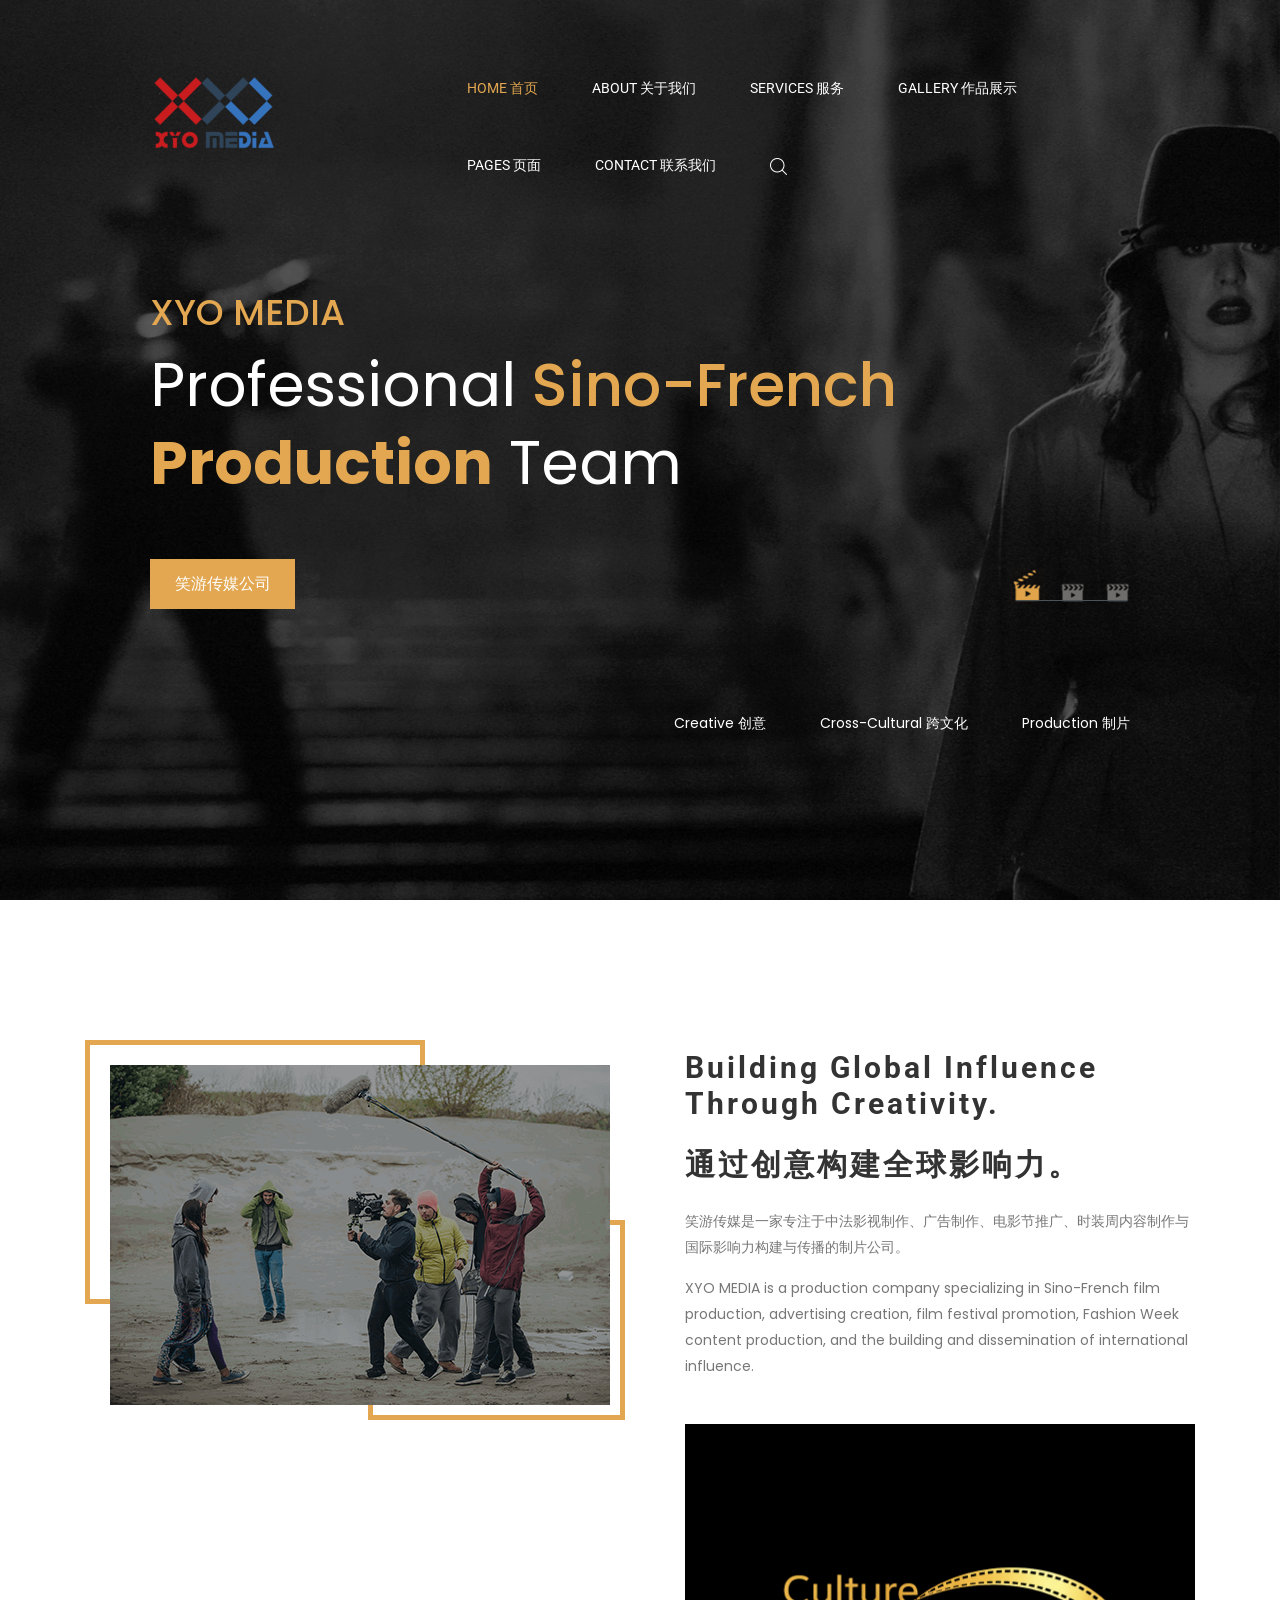
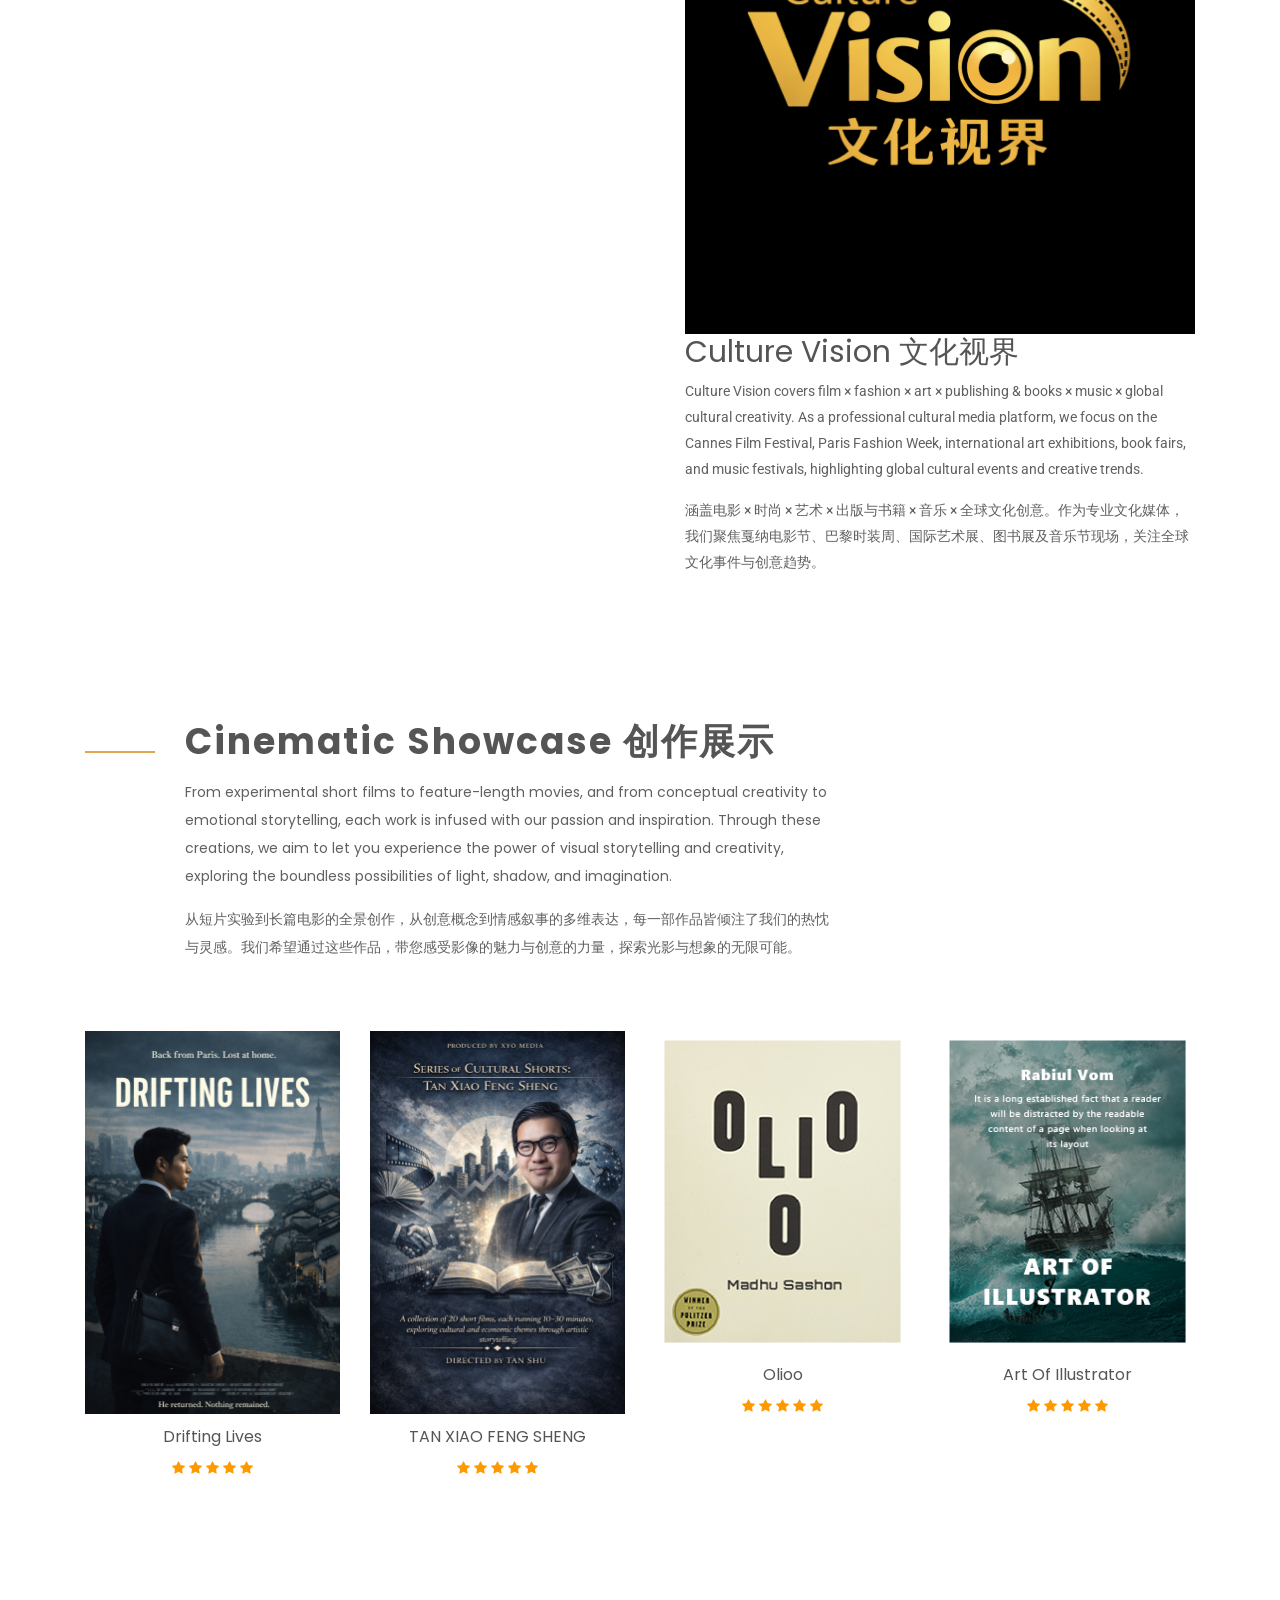
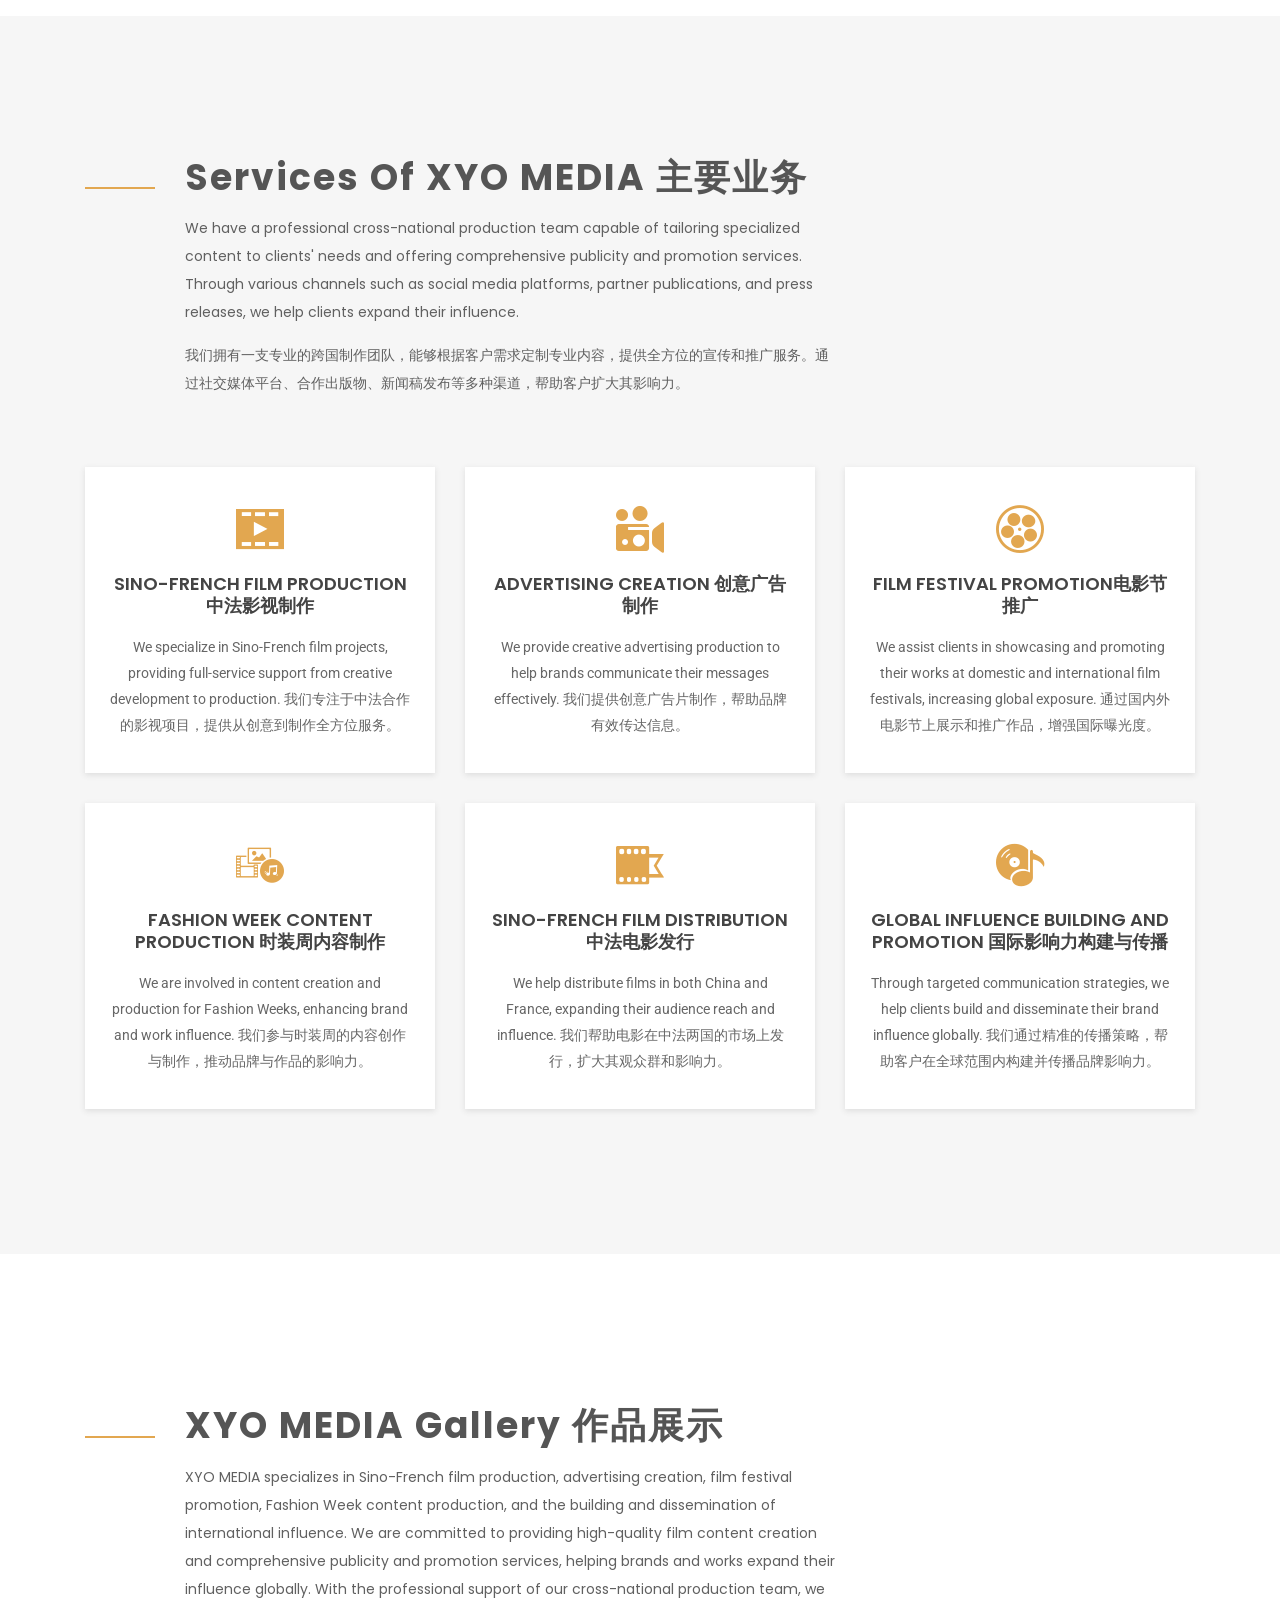
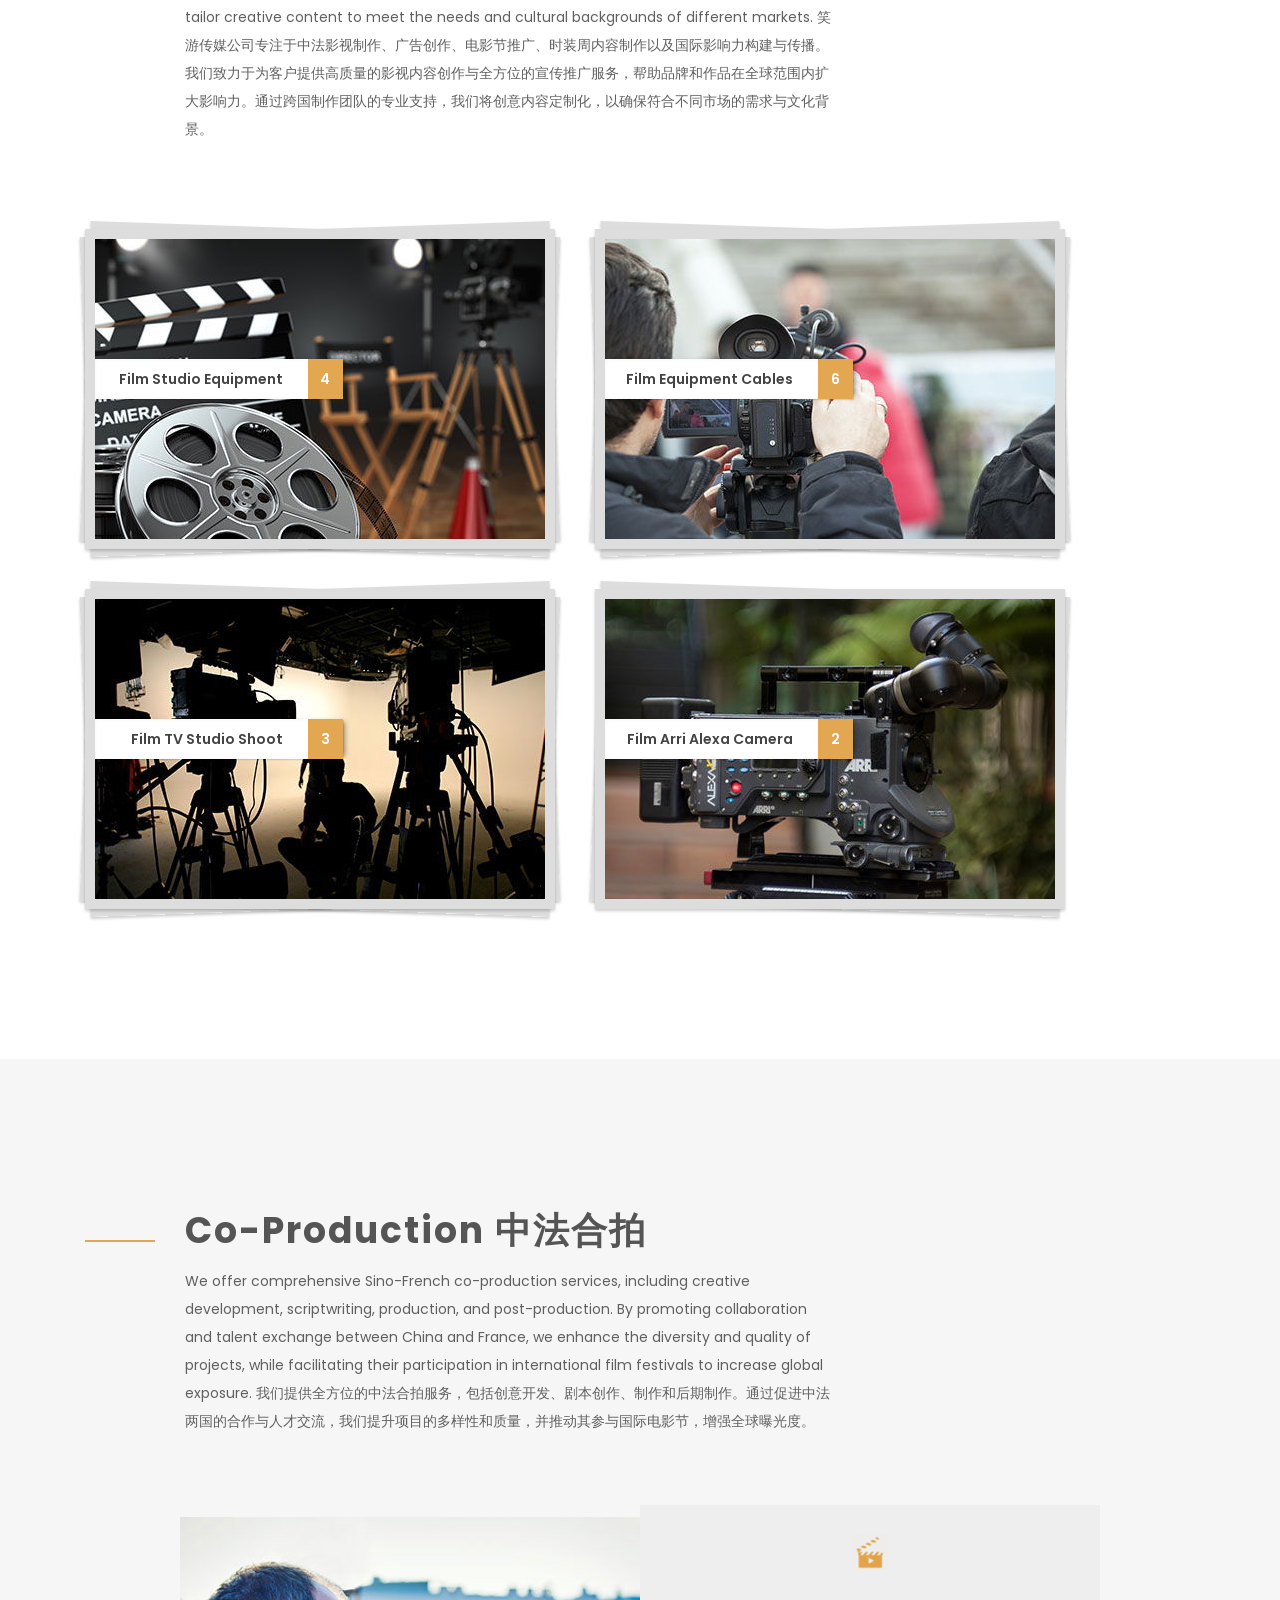
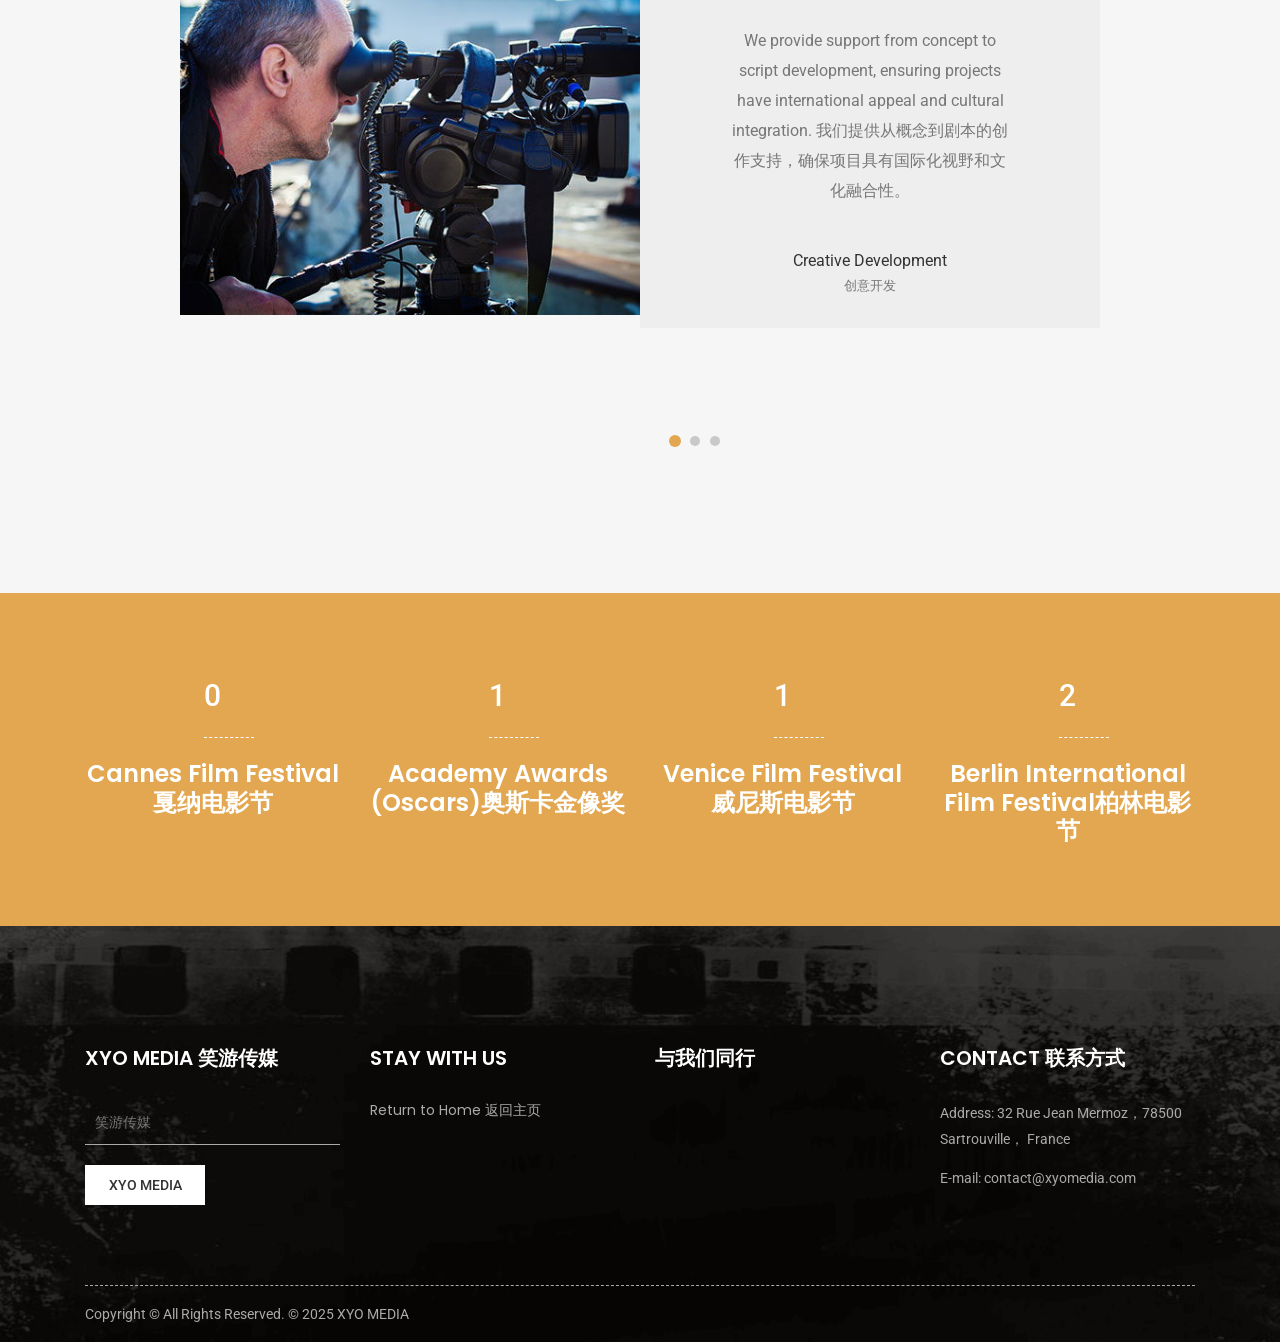
==== commit c5c9edea: "Add files via upload" ====
--- a/index.html
+++ b/index.html
@@ -273,13 +273,13 @@
 										</a>
 									</div>
 									<div class="trailer-titel">
-										<h5><a href="service.html">TAN XIAO FENG SHENG</a></h5>
+										<h5><a href="service.html">Drifting Lives </a></h5>
 										<div class="trailer-rating">
 											<i class="fa fa-star color"></i>
 											<i class="fa fa-star color"></i>
 											<i class="fa fa-star color"></i>
-											<i class="fa fa-star-o"></i>
-											<i class="fa fa-star-o"></i>
+											<i class="fa fa-star color"></i>
+											<i class="fa fa-star color"></i>
 										</div>
 									</div>
 								</div>
@@ -293,13 +293,13 @@
 										</a>
 									</div>
 									<div class="trailer-titel">
-										<h5><a href="service.html">Moon Light Shadow</a></h5>
+										<h5><a href="service.html">TAN XIAO FENG SHENG</a></h5>
 										<div class="trailer-rating">
 											<i class="fa fa-star color"></i>
 											<i class="fa fa-star color"></i>
 											<i class="fa fa-star color"></i>
-											<i class="fa fa-star-o color"></i>
-											<i class="fa fa-star-o"></i>
+											<i class="fa fa-star color"></i>
+											<i class="fa fa-star color"></i>
 										</div>
 									</div>
 								</div>
@@ -318,8 +318,8 @@
 											<i class="fa fa-star color"></i>
 											<i class="fa fa-star color"></i>
 											<i class="fa fa-star color"></i>
-											<i class="fa fa-star-o color"></i>
-											<i class="fa fa-star-o color"></i>
+											<i class="fa fa-star color"></i>
+											<i class="fa fa-star color"></i>
 										</div>
 									</div>
 								</div>
@@ -337,9 +337,9 @@
 										<div class="trailer-rating">
 											<i class="fa fa-star color"></i>
 											<i class="fa fa-star color"></i>
-											<i class="fa fa-star"></i>
-											<i class="fa fa-star-o"></i>
-											<i class="fa fa-star-o"></i>
+											<i class="fa fa-star color"></i>
+											<i class="fa fa-star color"></i>
+											<i class="fa fa-star color"></i>
 										</div>
 									</div>
 								</div>
@@ -357,9 +357,9 @@
 										<div class="trailer-rating">
 											<i class="fa fa-star color"></i>
 											<i class="fa fa-star color"></i>
-											<i class="fa fa-star"></i>
-											<i class="fa fa-star-o"></i>
-											<i class="fa fa-star-o"></i>
+											<i class="fa fa-star color"></i>
+											<i class="fa fa-star color"></i>
+											<i class="fa fa-star color"></i>
 										</div>
 									</div>
 								</div>
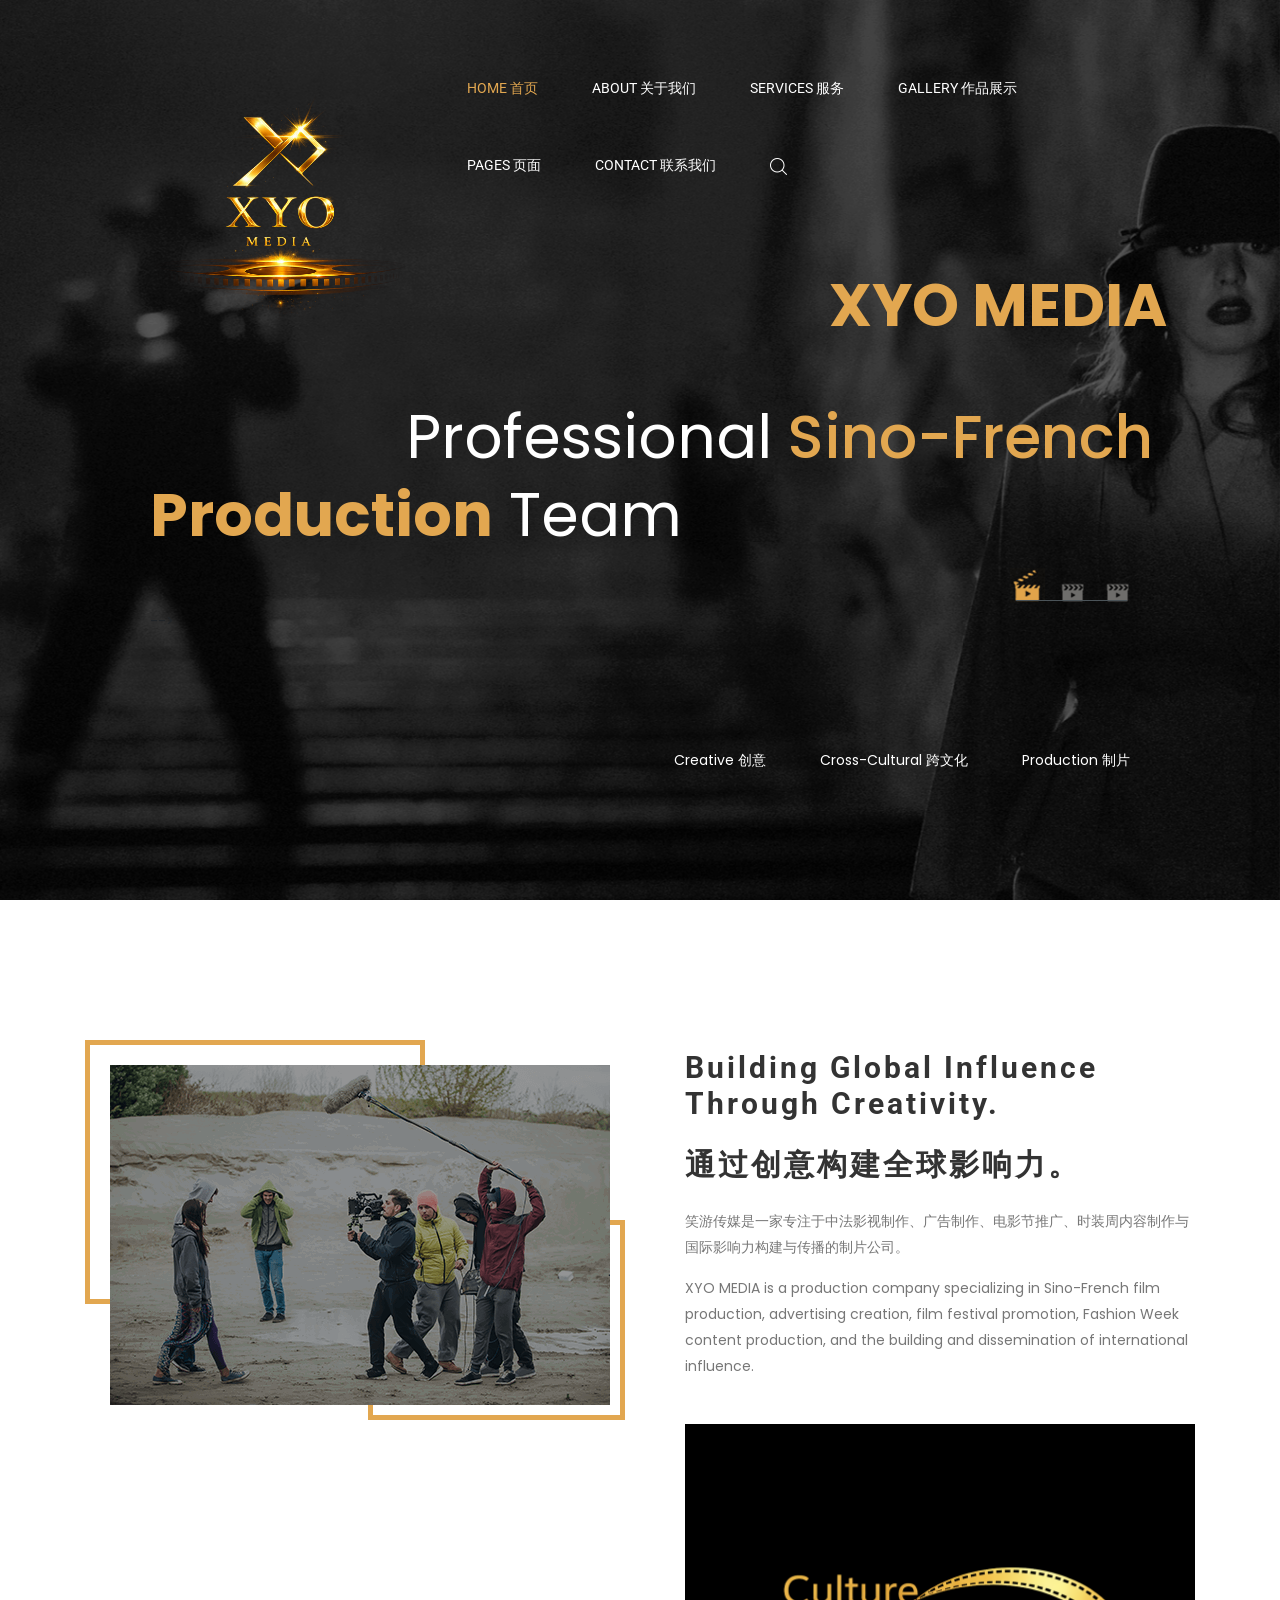
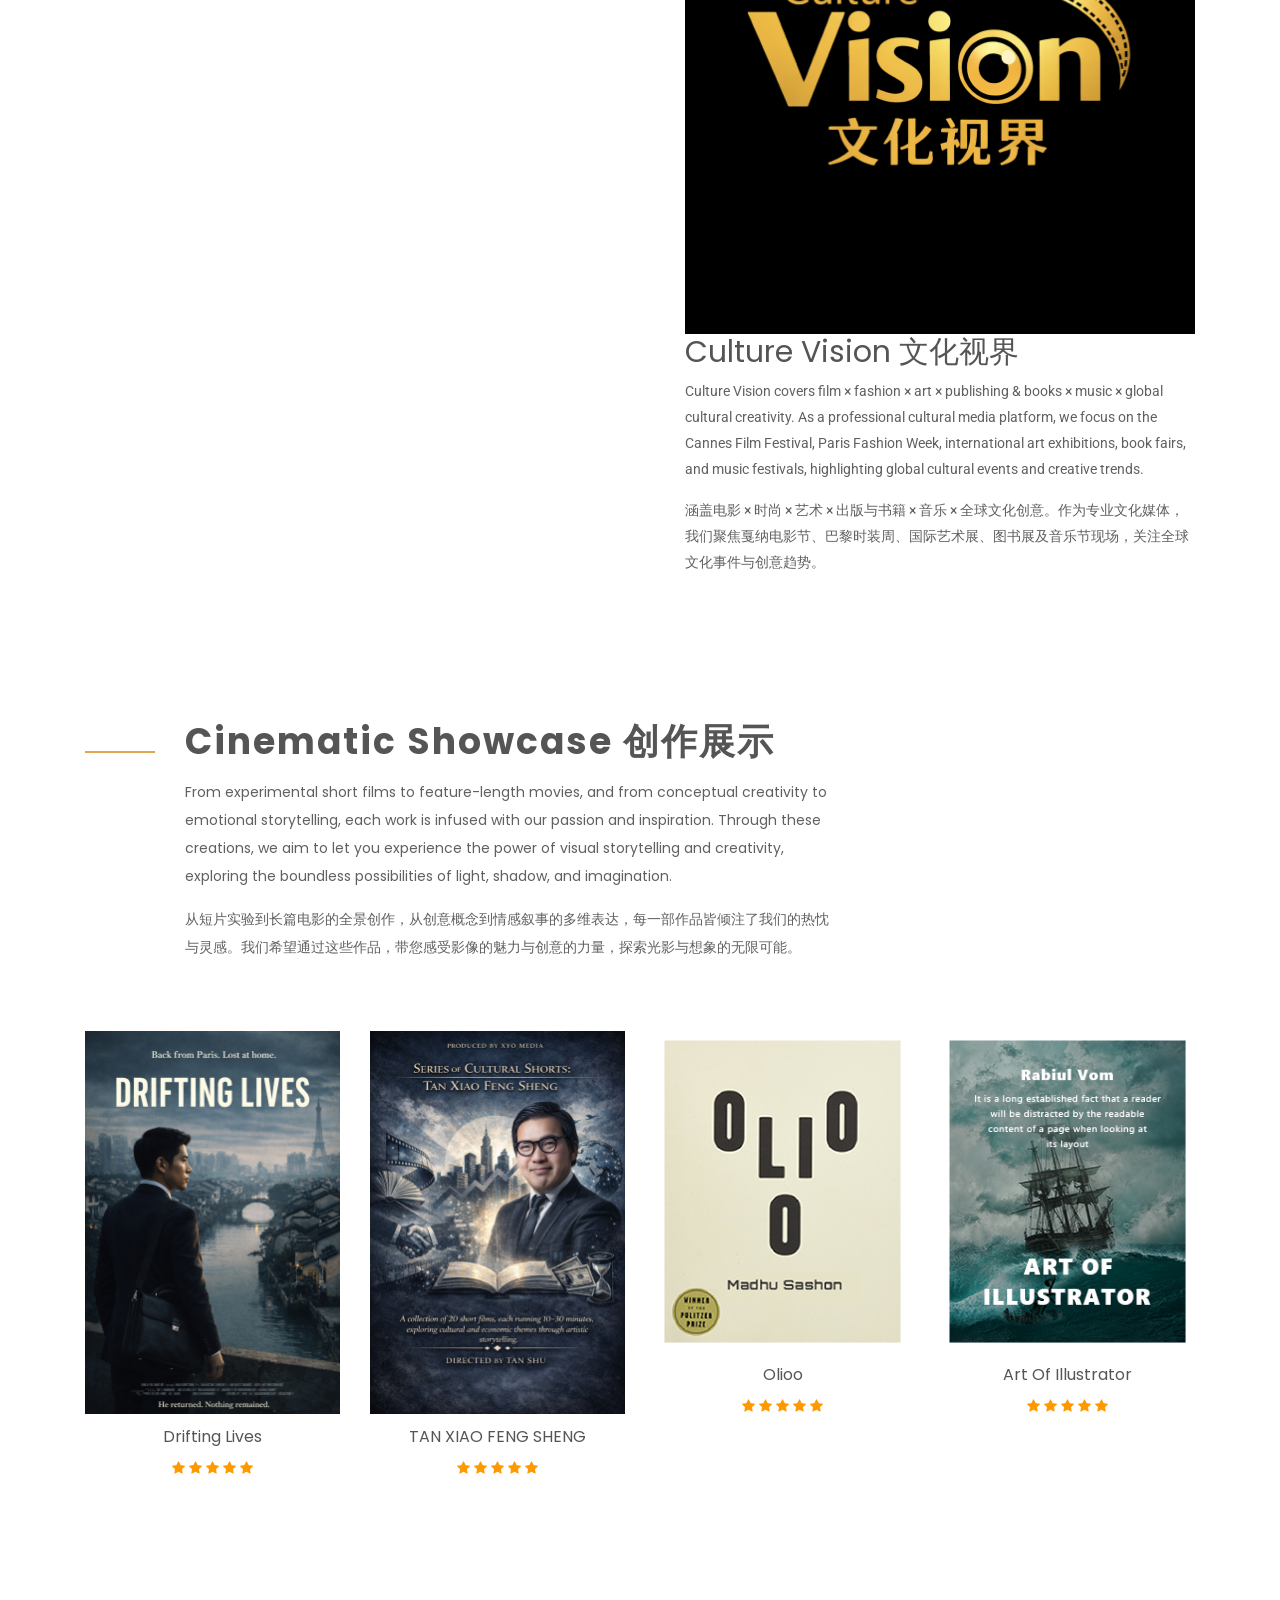
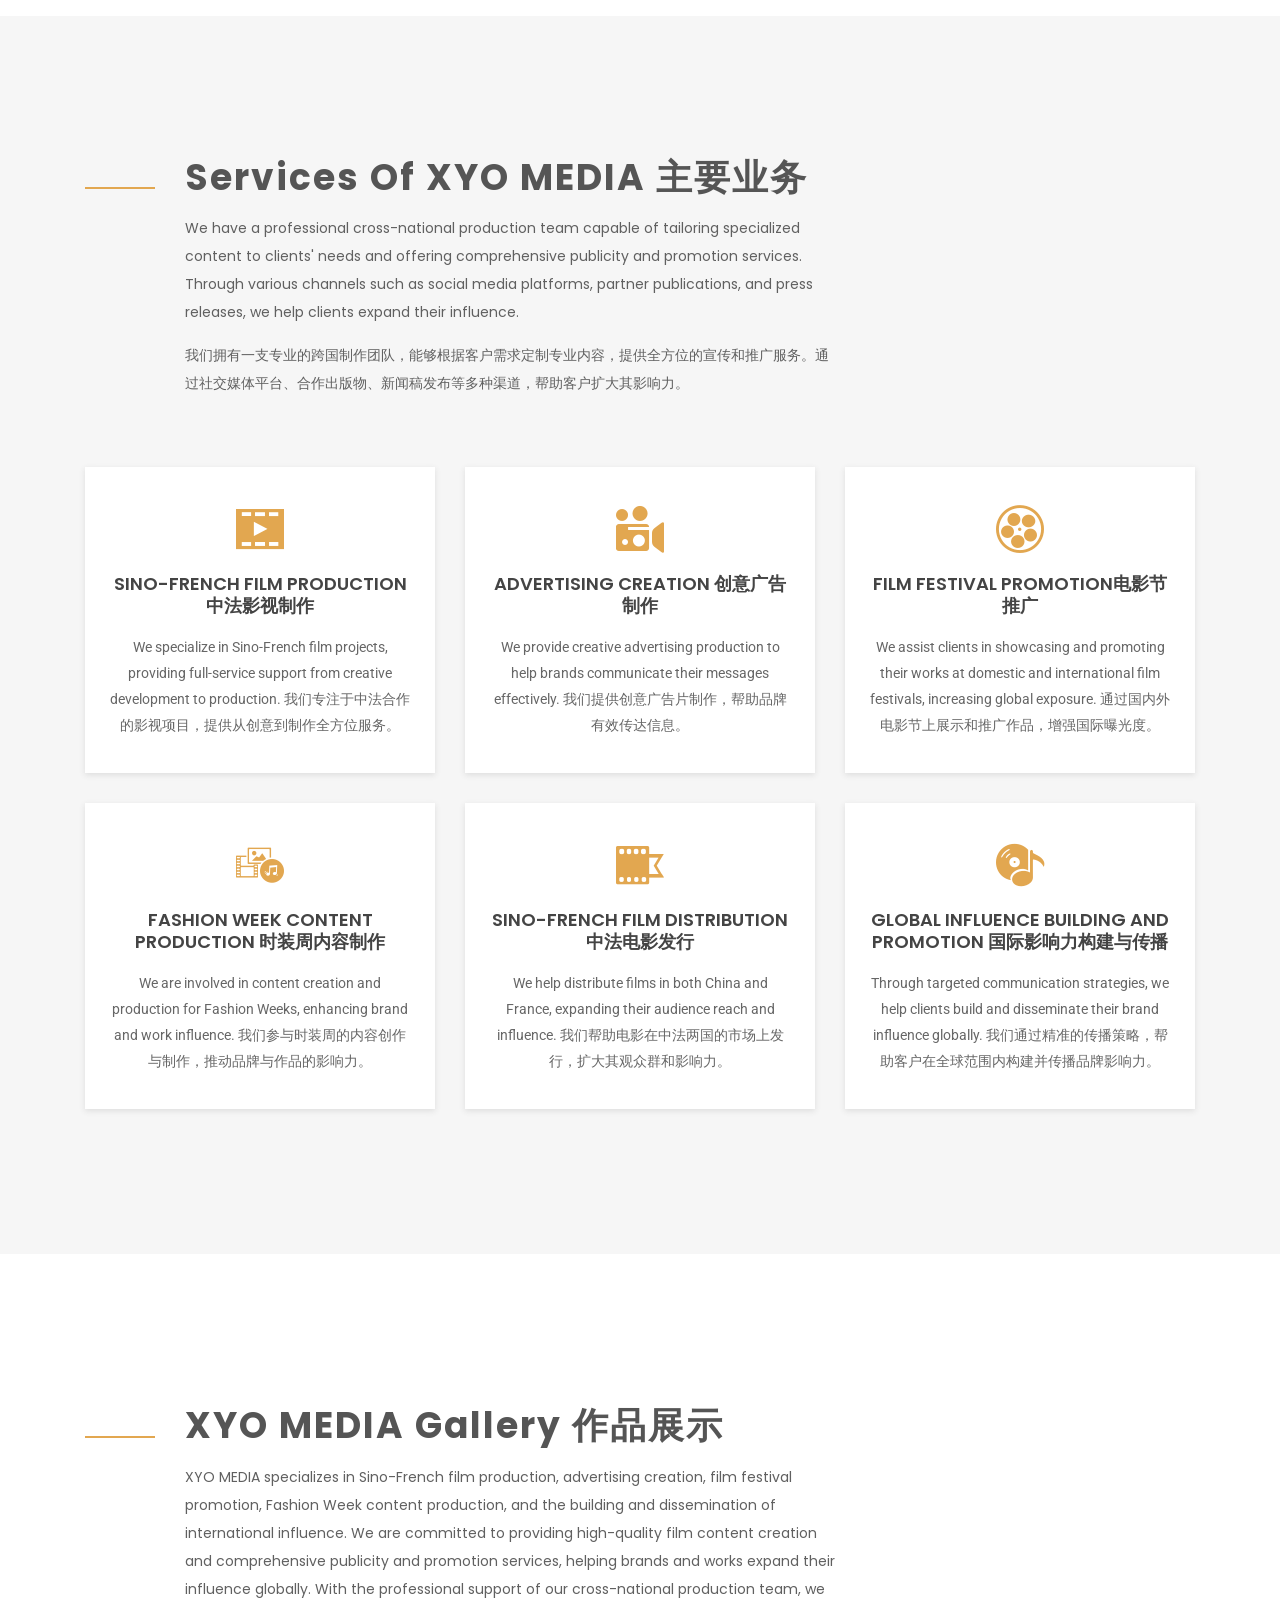
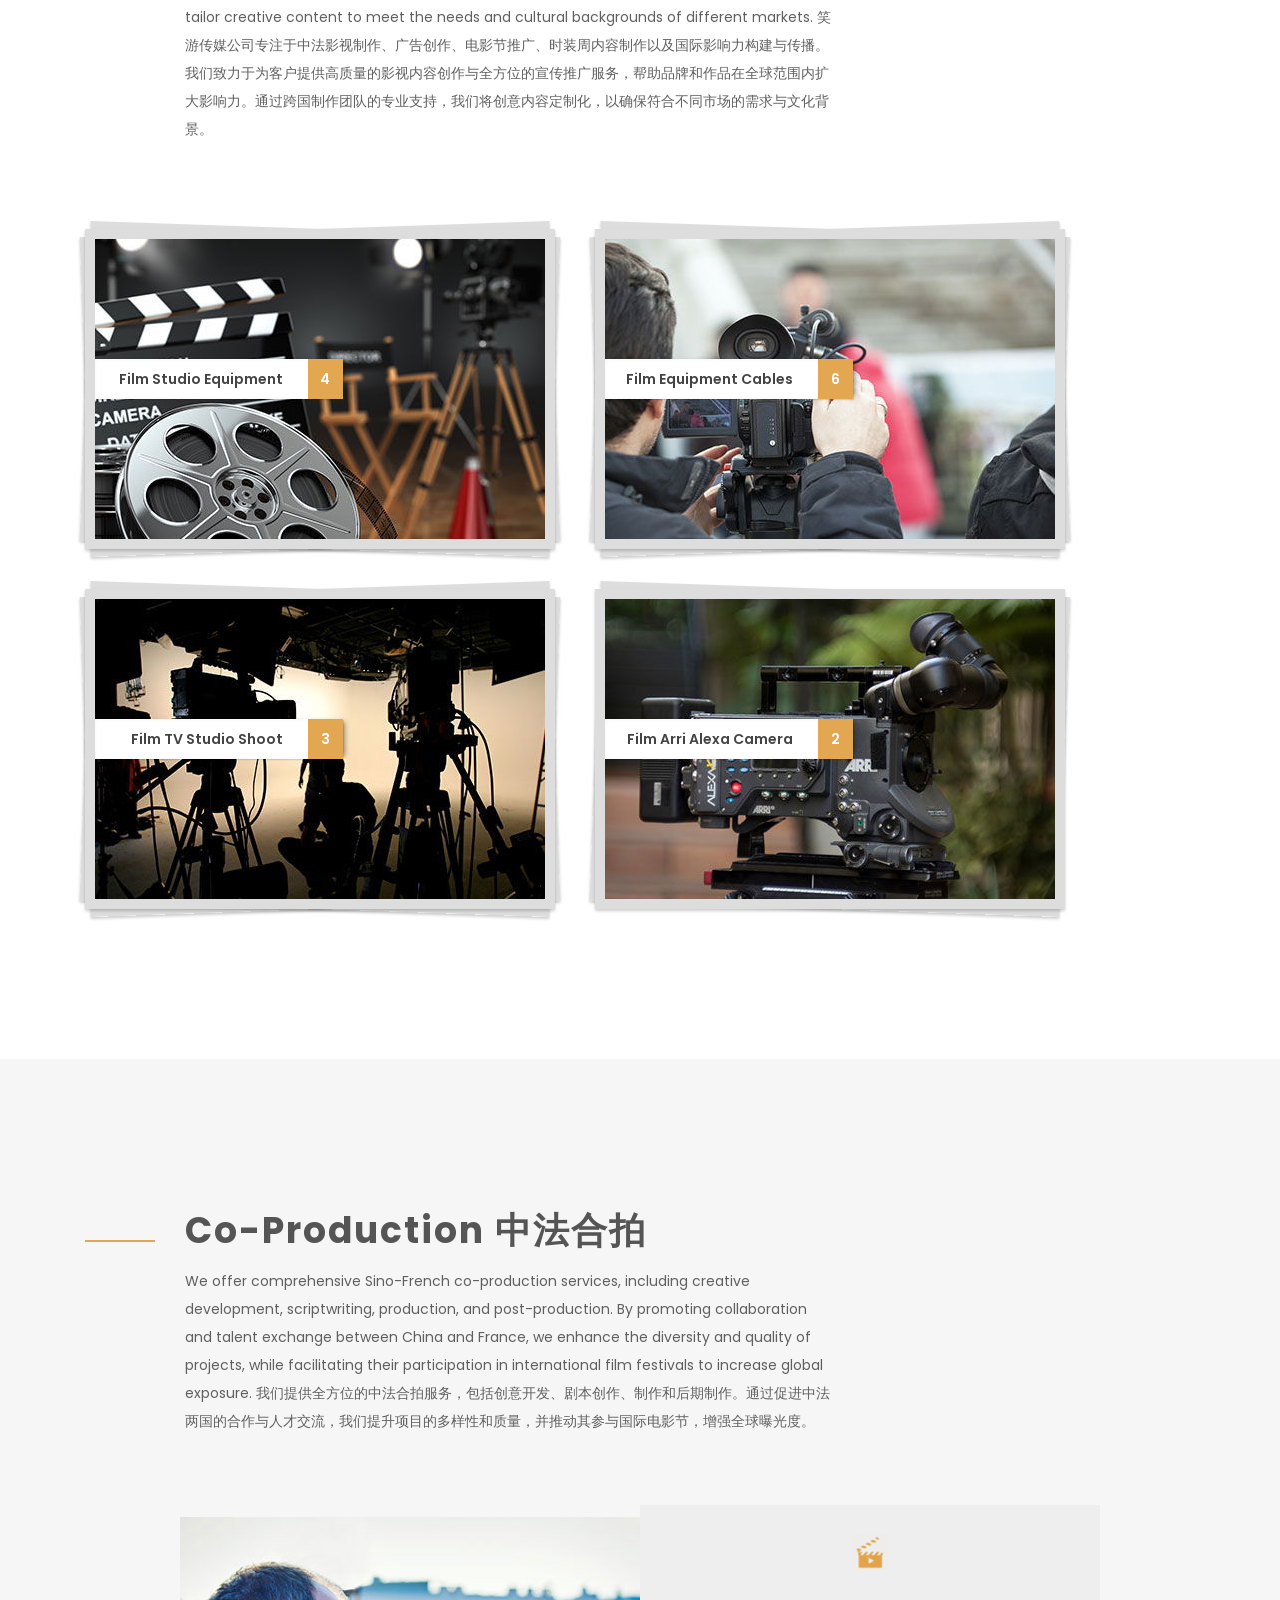
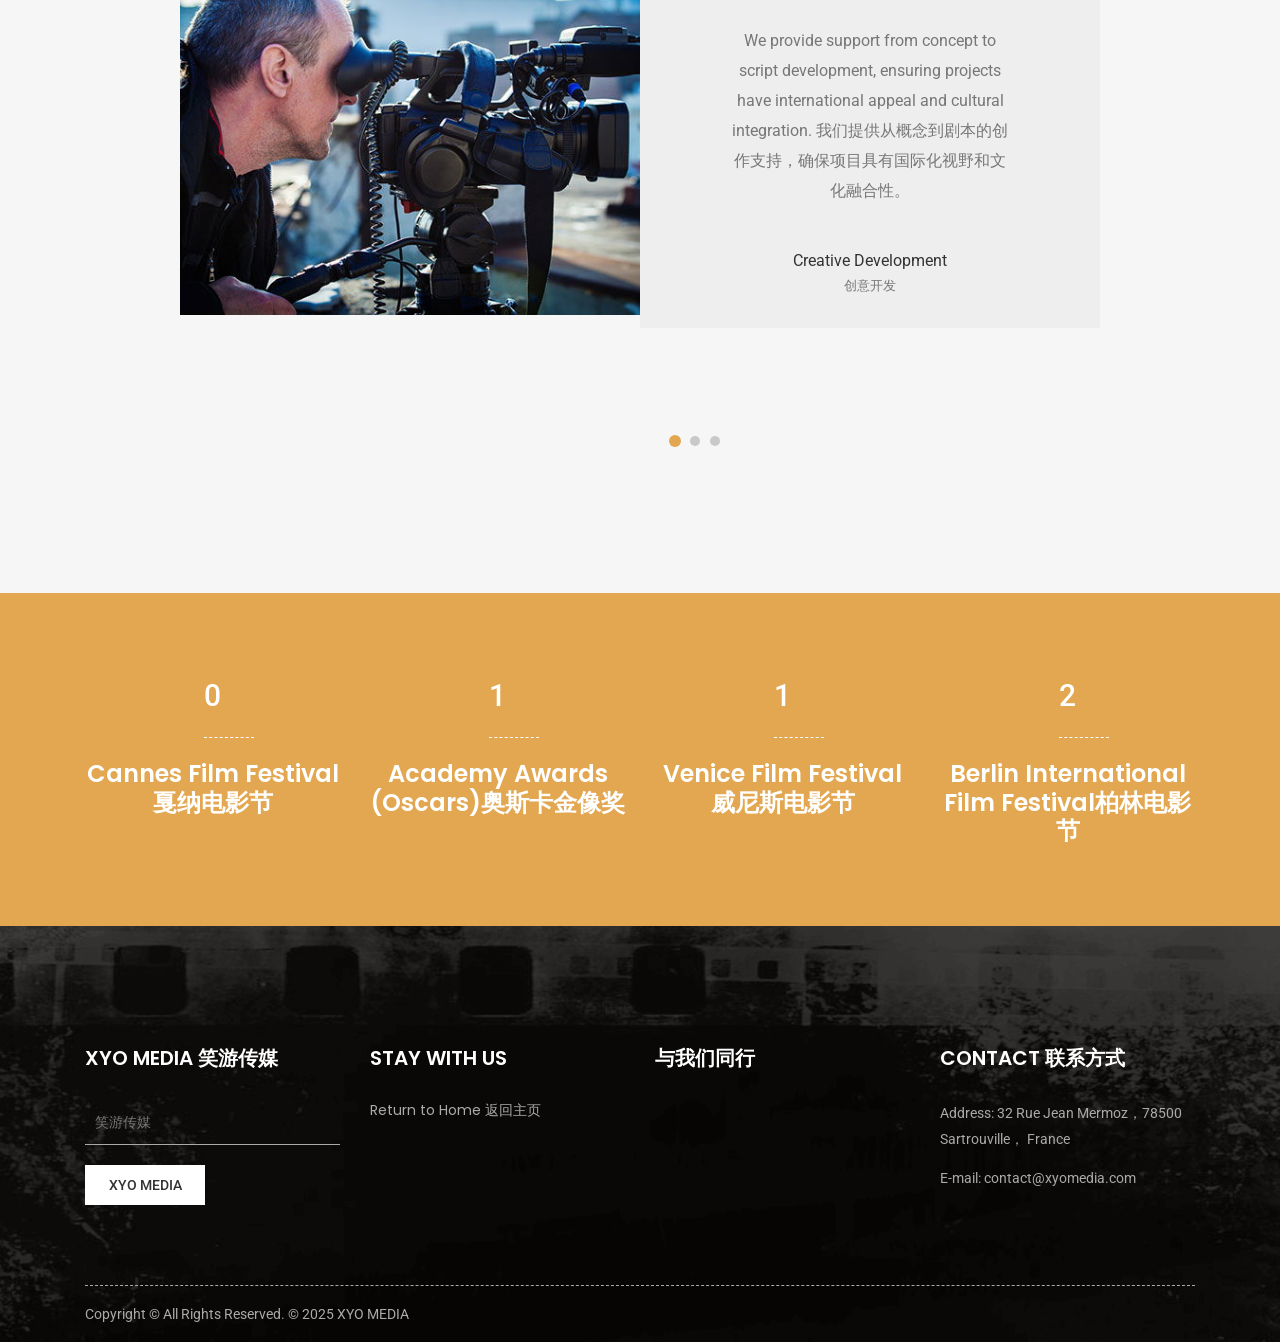
==== commit 45328927: "Add files via upload" ====
--- a/index.html
+++ b/index.html
@@ -145,11 +145,14 @@
 							<div class="container-fluid">
 								<div class="row">
 									<div class="slide-content text-left col-lg-12 col-md-12">
-										<h4 class="theme-color"> XYO MEDIA </h4>
-										<h2>Professional <span class="theme-color font-w-medium"> Sino-French</span></h2>
-										<h1><span class="theme-color font-w-bold">Production</span> Team</h1>
+										<!--<h4 class="theme-color"> XYO MEDIA </h4>-->
+										<!&nbsp;&nbsp;&nbsp;&nbsp;&nbsp;&nbsp;&nbsp;&nbsp;-->
+										<!--<h1><span class="theme-color font-w-bold">Production</span> Team</h1>-->
+										<h1><span class="theme-color font-w-bold">&nbsp;&nbsp;&nbsp;&nbsp;&nbsp;&nbsp;&nbsp;&nbsp;&nbsp;&nbsp;&nbsp;&nbsp;&nbsp;&nbsp;&nbsp;&nbsp;&nbsp;&nbsp;&nbsp;&nbsp;&nbsp;&nbsp;&nbsp;&nbsp;&nbsp;&nbsp;&nbsp;&nbsp;&nbsp;&nbsp;&nbsp;&nbsp;&nbsp;&nbsp;&nbsp;&nbsp;&nbsp;&nbsp;&nbsp;&nbsp;&nbsp;&nbsp;&nbsp;&nbsp;&nbsp;&nbsp;&nbsp;&nbsp;&nbsp;&nbsp;&nbsp;</span> <span class="theme-color font-w-bold">XYO MEDIA </h1>
+										<h2>&nbsp;&nbsp;&nbsp;&nbsp;&nbsp;&nbsp;&nbsp;&nbsp;&nbsp;&nbsp;&nbsp;&nbsp;&nbsp;&nbsp;&nbsp;&nbsp;Professional <span class="theme-color font-w-medium"> Sino-French</span></h2>
+										<h1><span class="theme-color font-w-bold">Production</span> Team</h1>-->
 										<div class="slide-btn">
-											<a href="#" class="read-more">笑游传媒公司</a>
+											<!--<a href="#" class="read-more">笑游传媒公司</a>-->
 										</div>
 									</div>
 								</div>
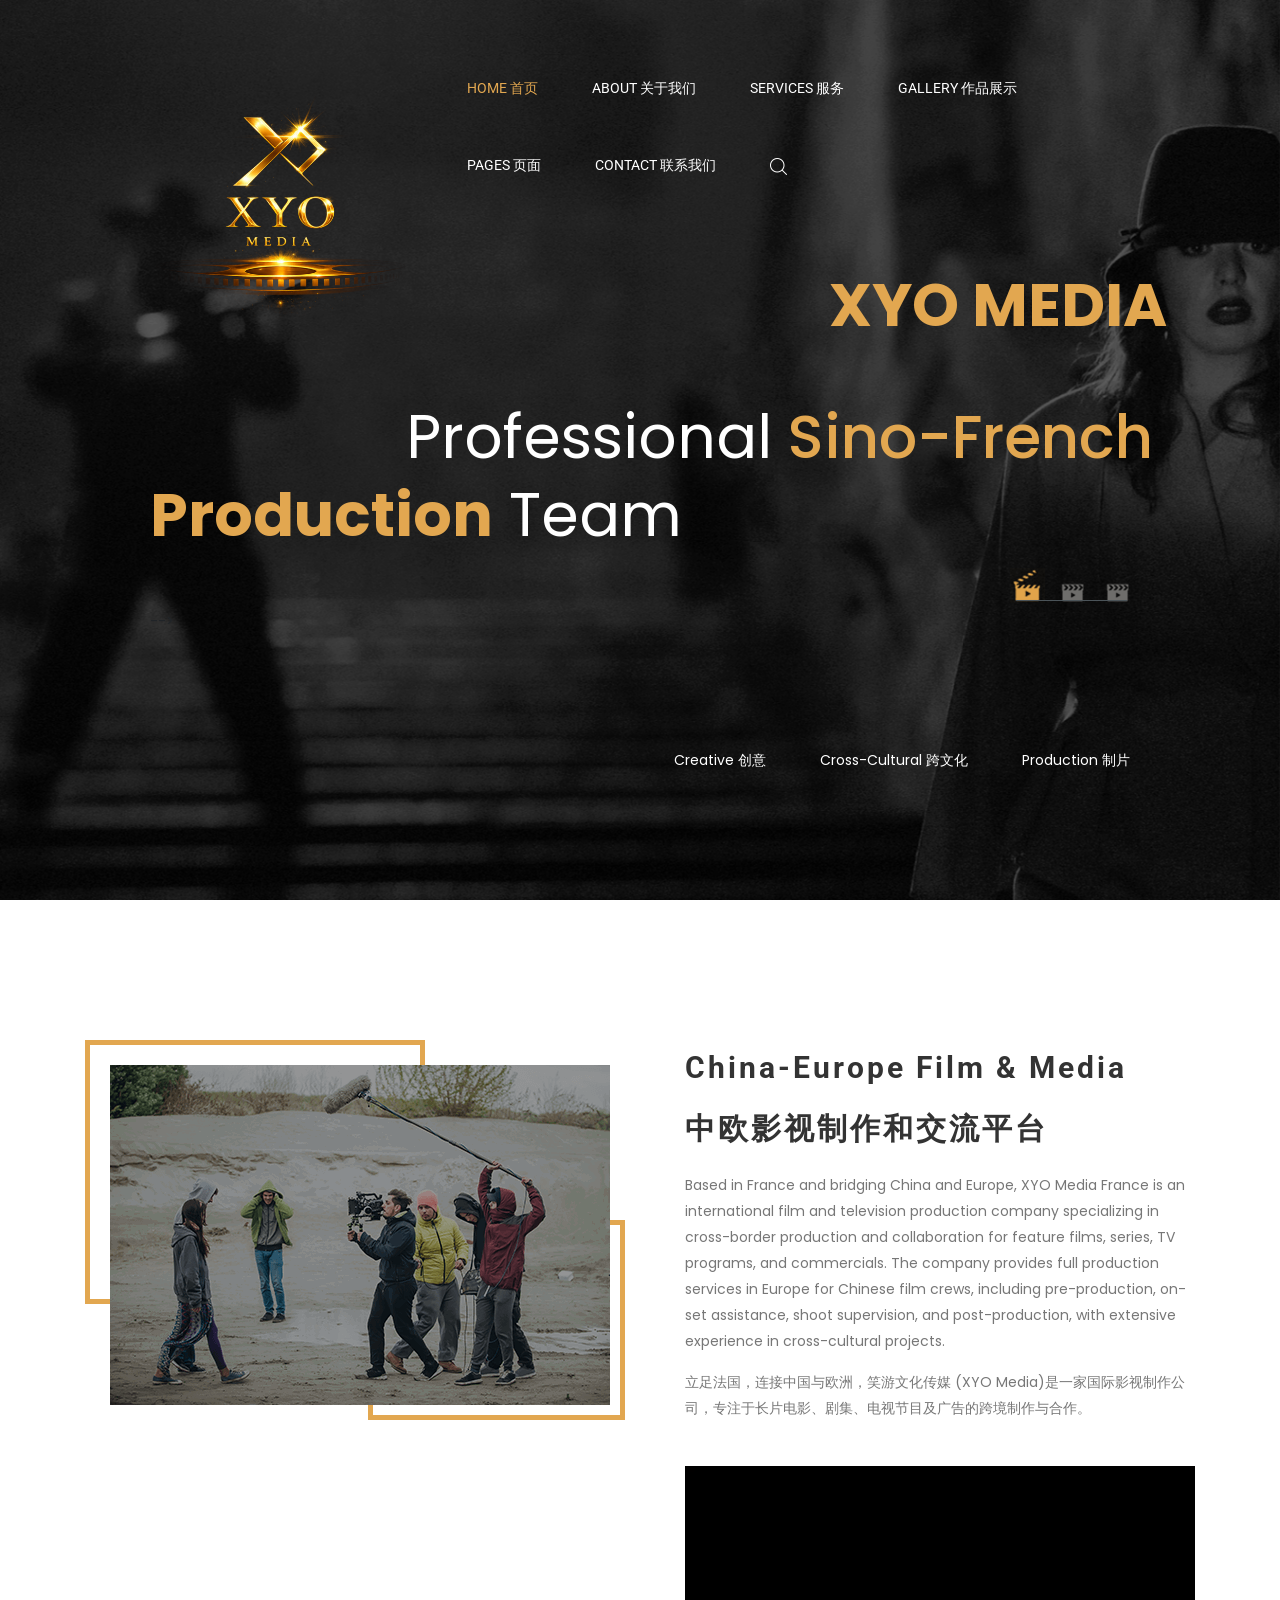
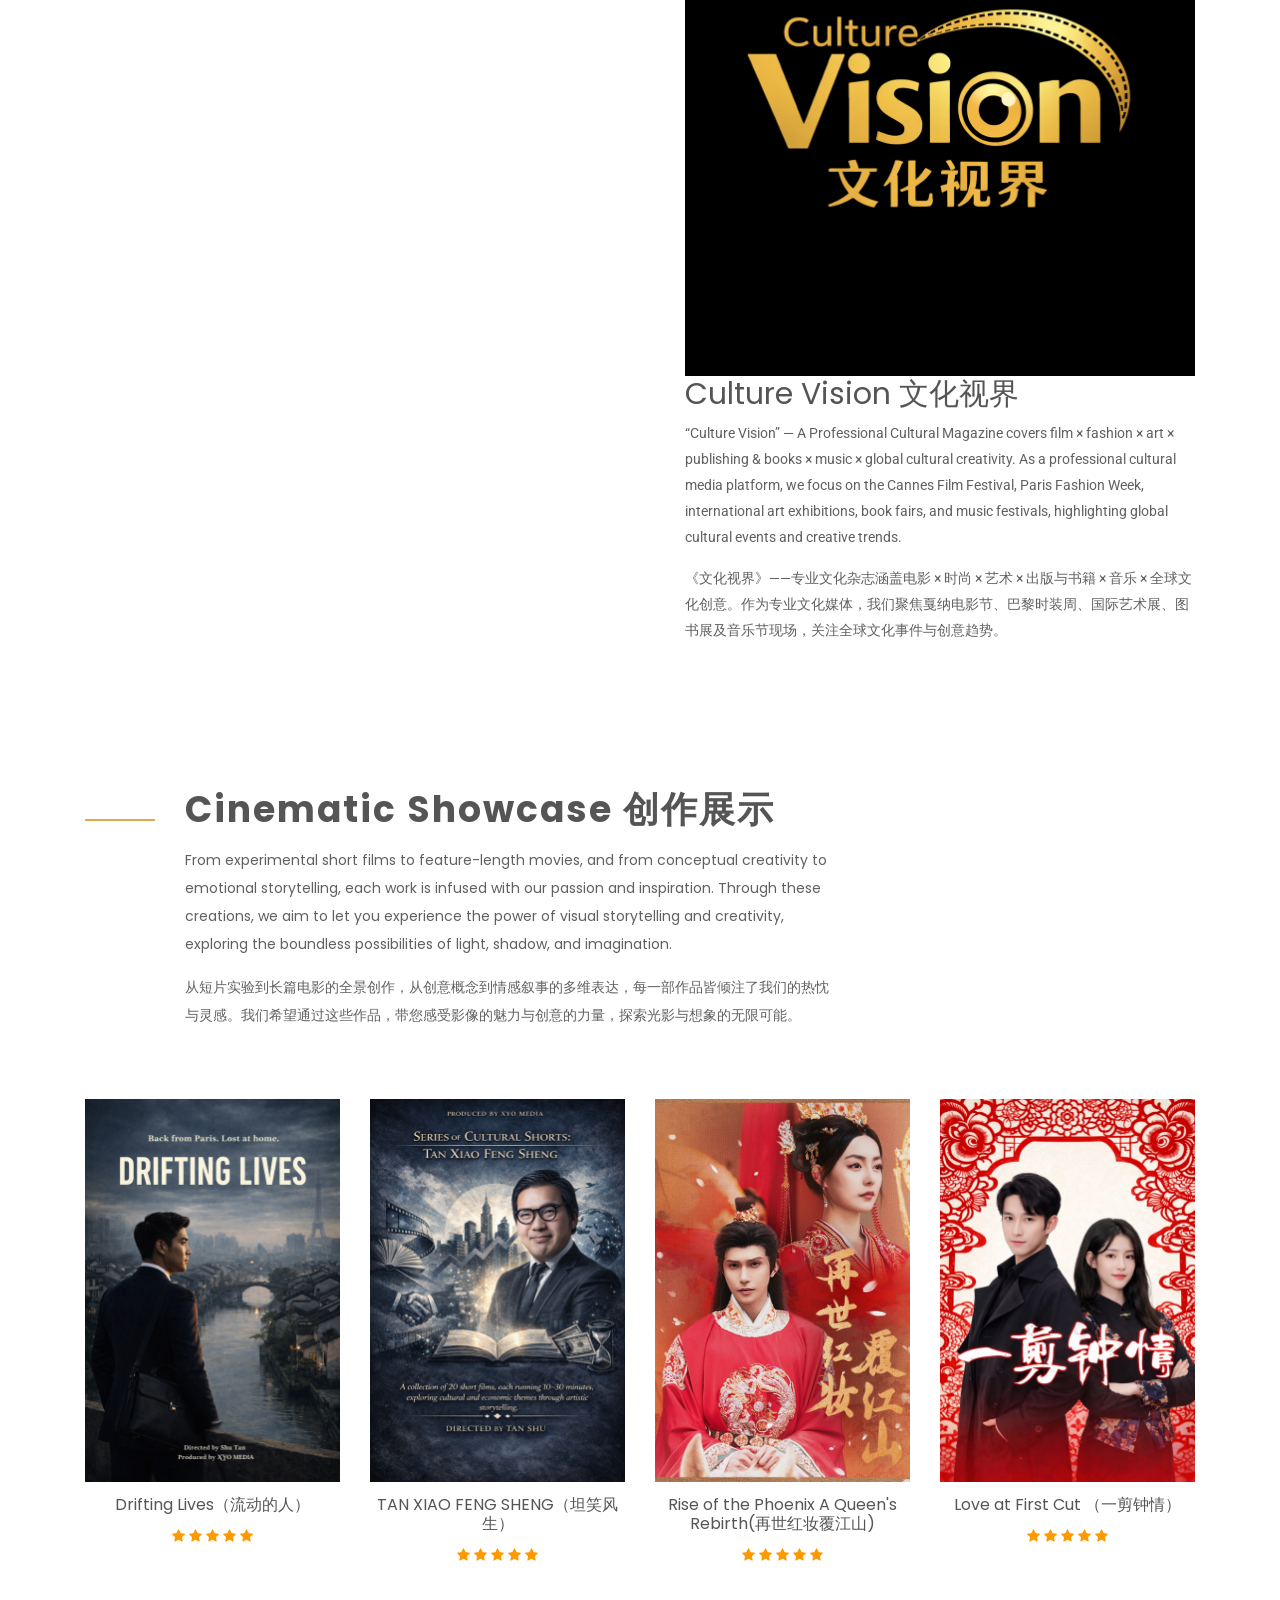
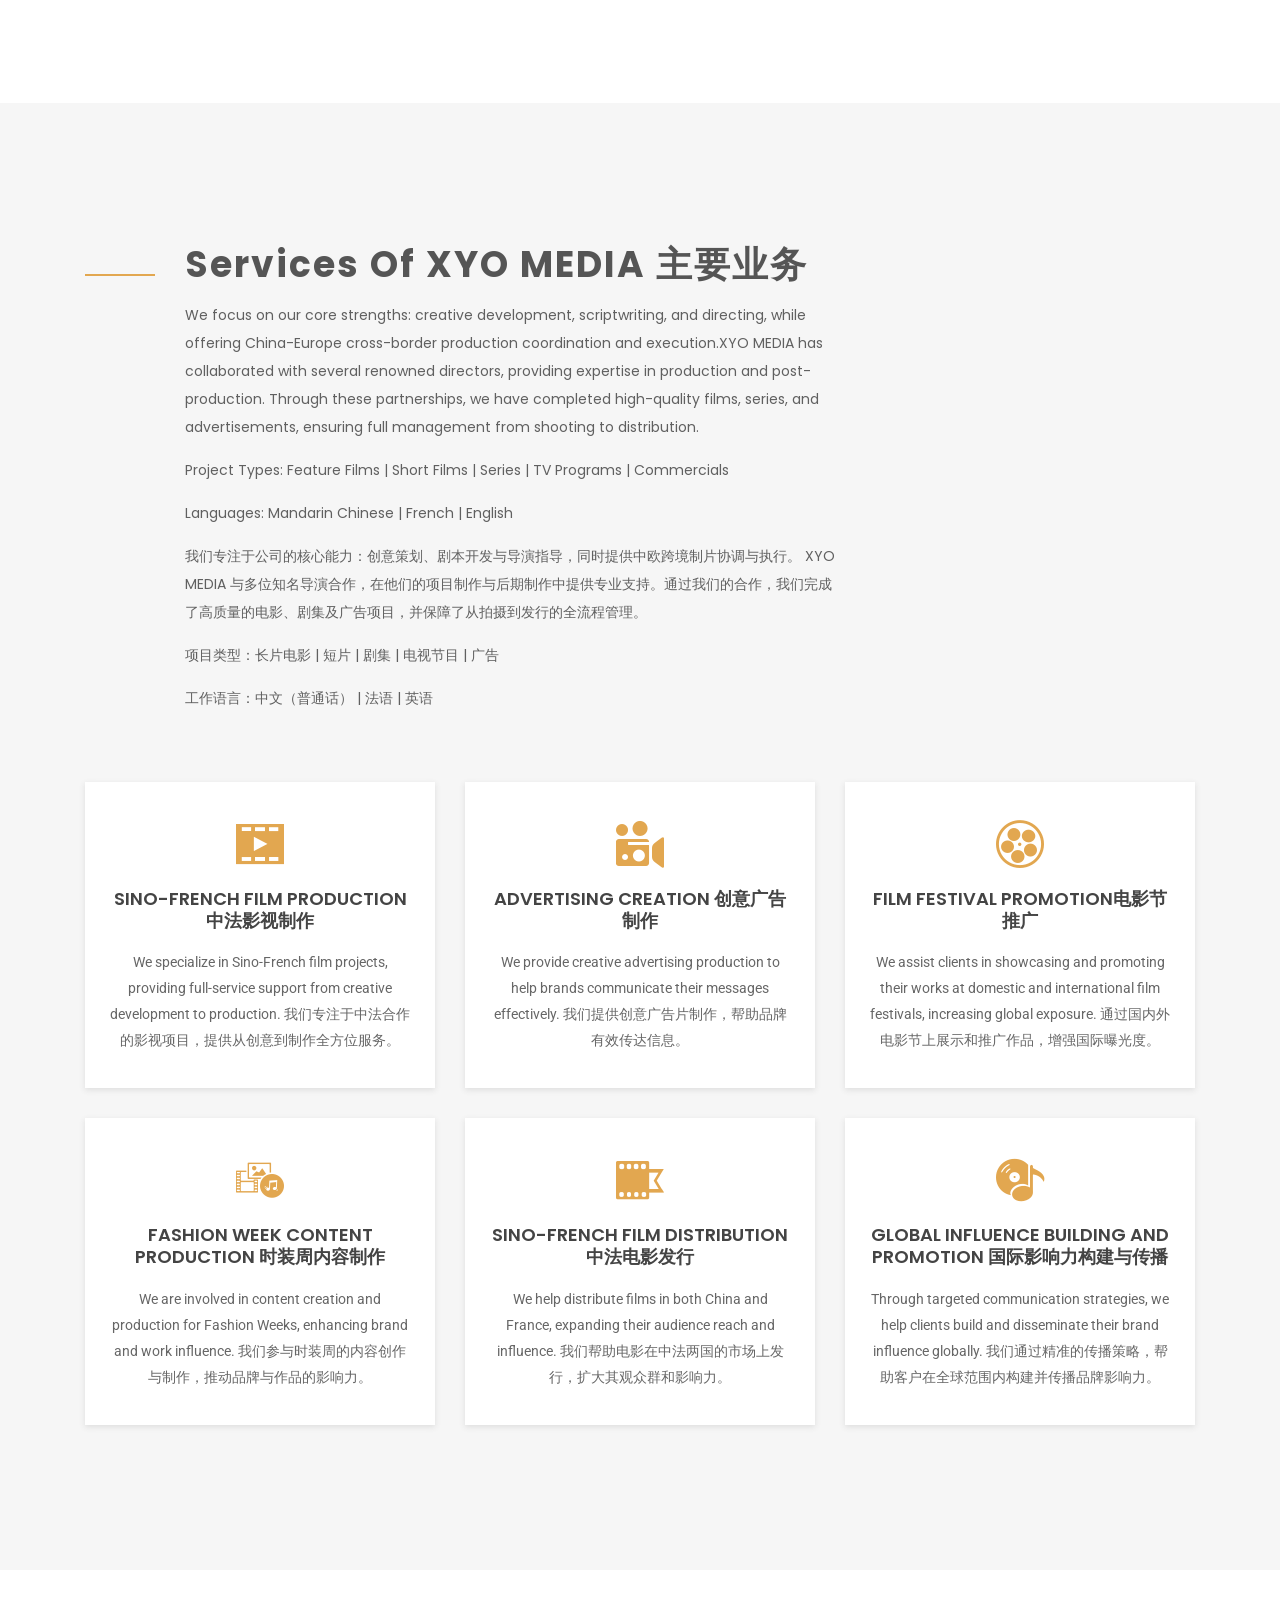
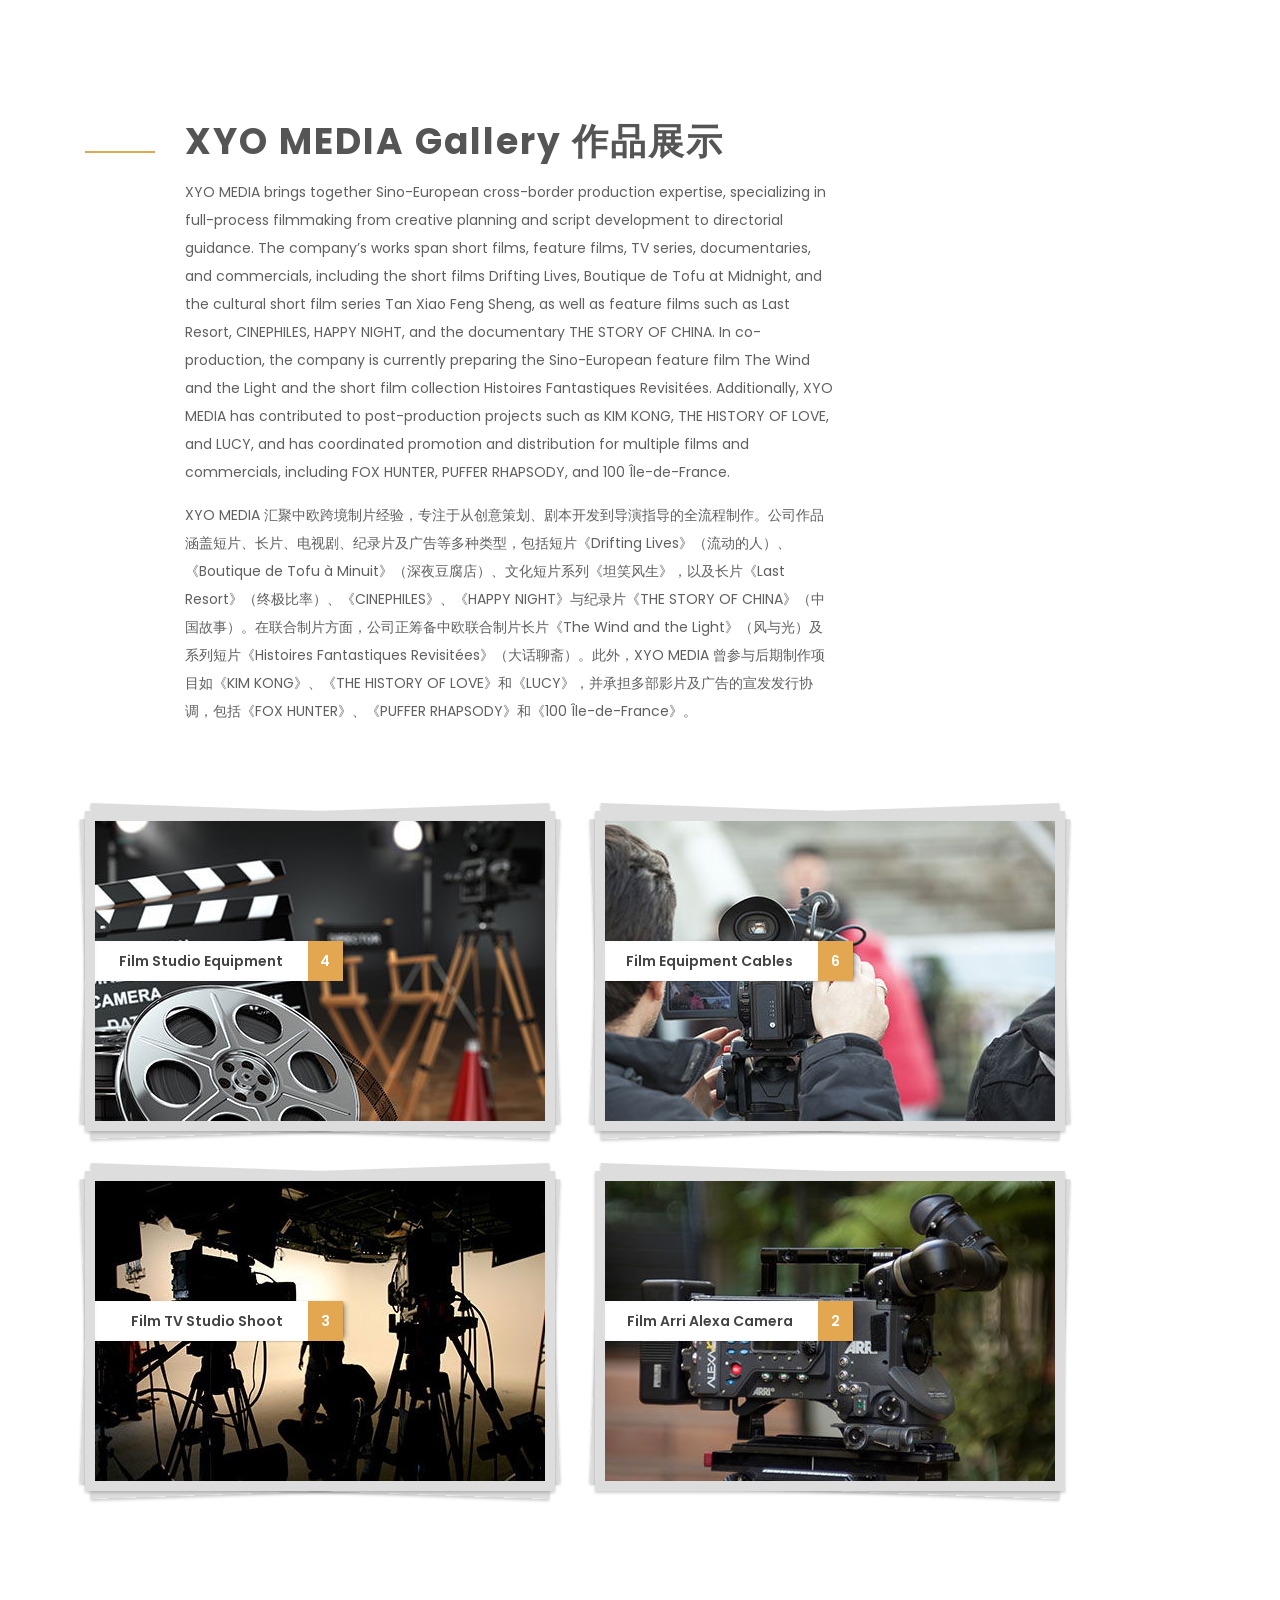
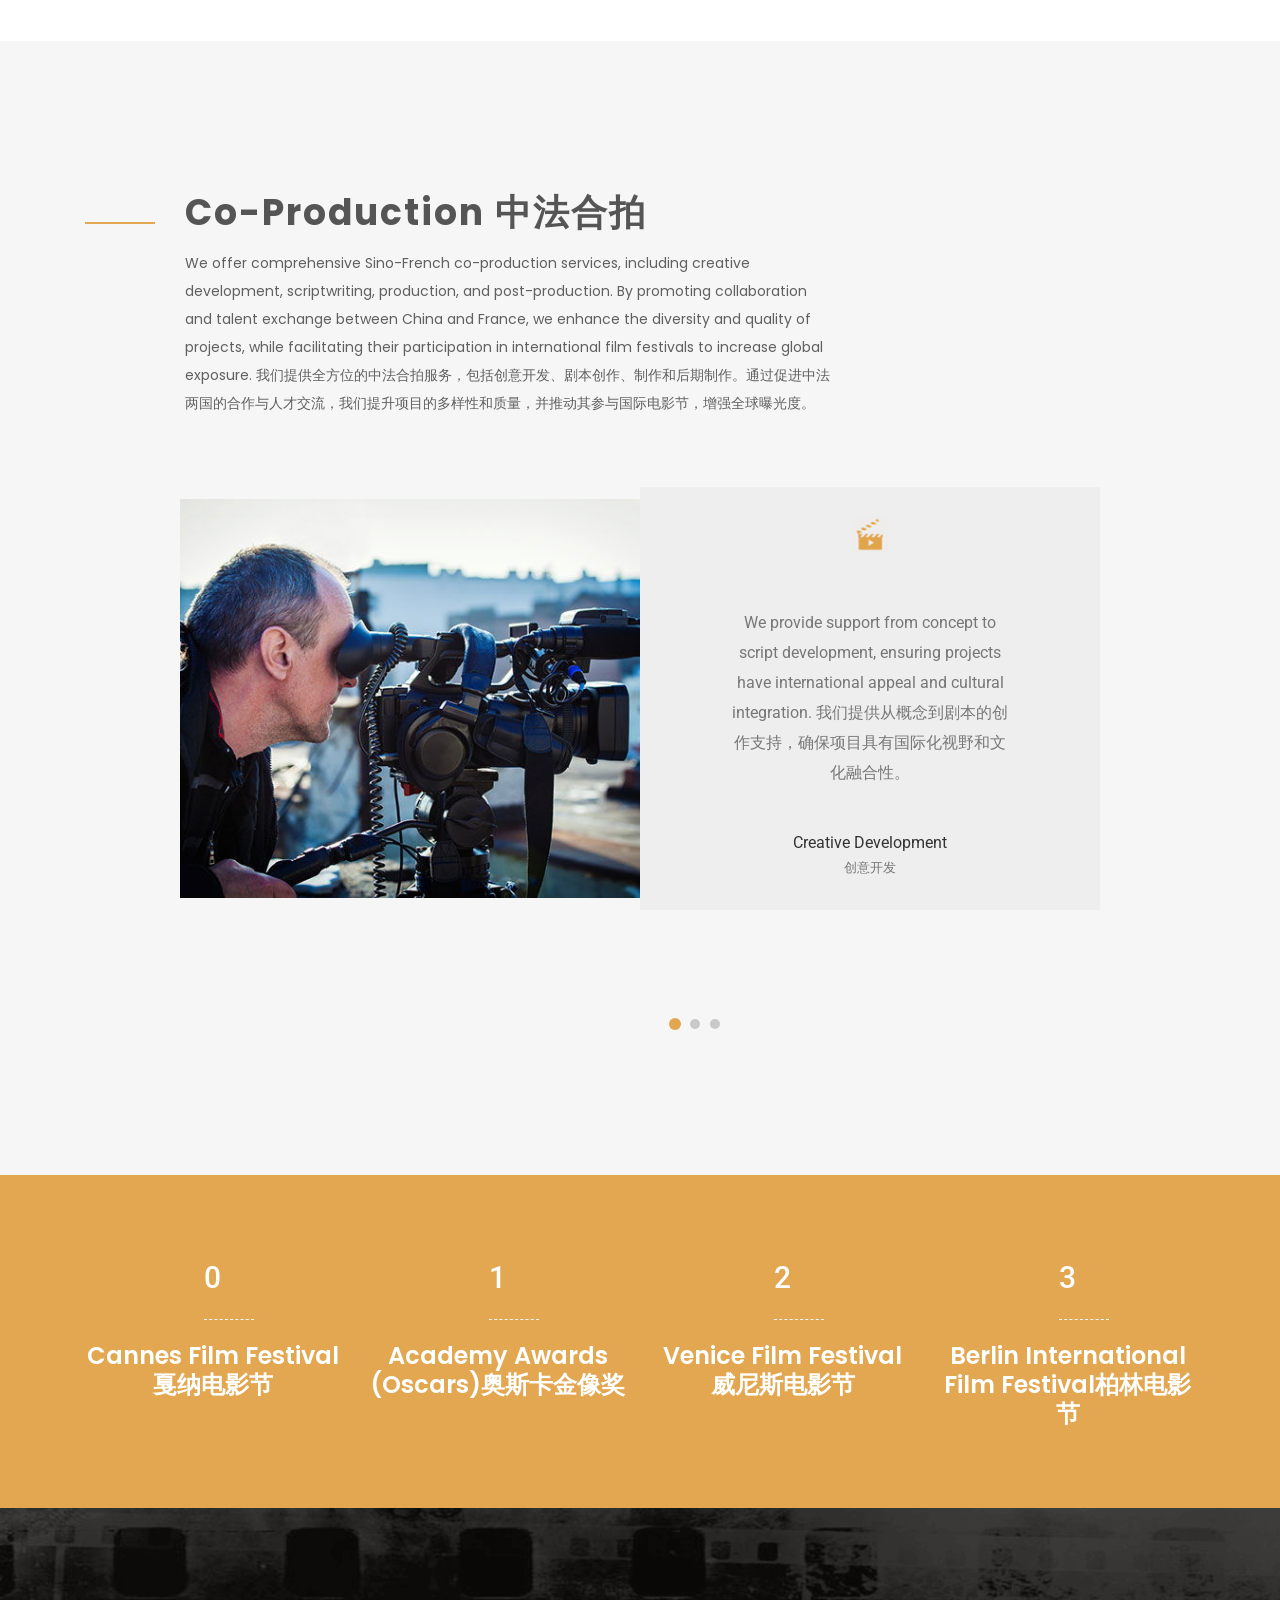
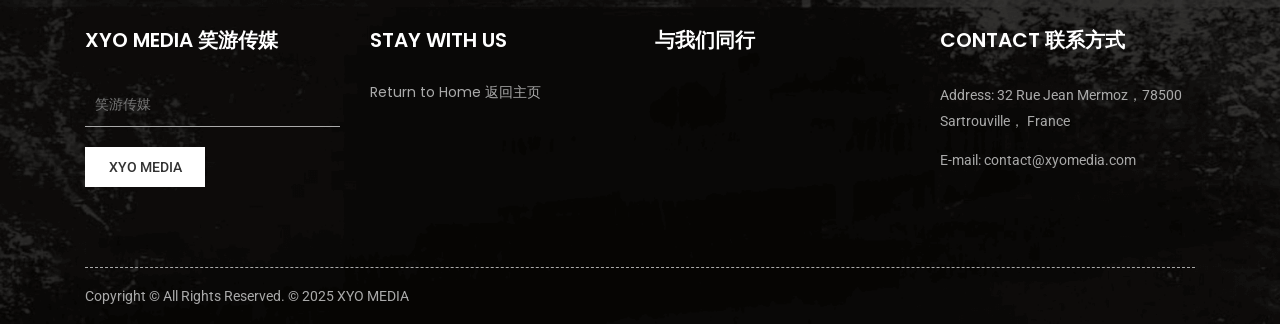
==== commit 1a8979d2: "Add files via upload" ====
--- a/index.html
+++ b/index.html
@@ -234,16 +234,17 @@
 							</div>
 							<div class="col-lg-6">
 								<div class="about-content mt-20 ml-30">
-									<h2>Building Global Influence Through Creativity.</h2>
-									<h2>通过创意构建全球影响力。</h2>
-									<p>笑游传媒是一家专注于中法影视制作、广告制作、电影节推广、时装周内容制作与国际影响力构建与传播的制片公司。 </p>
-									<p>XYO MEDIA is a production company specializing in Sino-French film production, advertising creation, film festival promotion, Fashion Week content production, and the building and dissemination of international influence.  </p>
+									<h2> China-Europe Film & Media </h2>
+									<h2>中欧影视制作和交流平台</h2>
+									<p> Based in France and bridging China and Europe, XYO Media France is an international film and television production company specializing in cross-border production and collaboration for feature films, series, TV programs, and commercials.
+The company provides full production services in Europe for Chinese film crews, including pre-production, on-set assistance, shoot supervision, and post-production, with extensive experience in cross-cultural projects.</p>
+									<p>  立足法国，连接中国与欧洲，笑游文化传媒 (XYO Media)是一家国际影视制作公司，专注于长片电影、剧集、电视节目及广告的跨境制作与合作。</p>
 								</div>
 								<div class="signature-title mt-45 ml-30">
 									<img src="img/icon/singnature.png" alt="" />
 									<h2>Culture Vision 文化视界</h2>
-									<p>Culture Vision covers film × fashion × art × publishing & books × music × global cultural creativity. As a professional cultural media platform, we focus on the Cannes Film Festival, Paris Fashion Week, international art exhibitions, book fairs, and music festivals, highlighting global cultural events and creative trends.</p>
-									<p>涵盖电影 × 时尚 × 艺术 × 出版与书籍 × 音乐 × 全球文化创意。作为专业文化媒体，我们聚焦戛纳电影节、巴黎时装周、国际艺术展、图书展及音乐节现场，关注全球文化事件与创意趋势。</p>
+									<p>“Culture Vision” — A Professional Cultural Magazine covers film × fashion × art × publishing & books × music × global cultural creativity. As a professional cultural media platform, we focus on the Cannes Film Festival, Paris Fashion Week, international art exhibitions, book fairs, and music festivals, highlighting global cultural events and creative trends.</p>
+									<p>《文化视界》——专业文化杂志涵盖电影 × 时尚 × 艺术 × 出版与书籍 × 音乐 × 全球文化创意。作为专业文化媒体，我们聚焦戛纳电影节、巴黎时装周、国际艺术展、图书展及音乐节现场，关注全球文化事件与创意趋势。</p>
 								</div>
 							</div>							
 						</div>
@@ -276,7 +277,7 @@
 										</a>
 									</div>
 									<div class="trailer-titel">
-										<h5><a href="service.html">Drifting Lives </a></h5>
+										<h5><a href="service.html">Drifting Lives（流动的人） </a></h5>
 										<div class="trailer-rating">
 											<i class="fa fa-star color"></i>
 											<i class="fa fa-star color"></i>
@@ -296,7 +297,7 @@
 										</a>
 									</div>
 									<div class="trailer-titel">
-										<h5><a href="service.html">TAN XIAO FENG SHENG</a></h5>
+										<h5><a href="service.html">TAN XIAO FENG SHENG（坦笑风生）</a></h5>
 										<div class="trailer-rating">
 											<i class="fa fa-star color"></i>
 											<i class="fa fa-star color"></i>
@@ -316,7 +317,7 @@
 										</a>
 									</div>
 									<div class="trailer-titel">
-										<h5><a href="service.html">Olioo</a></h5>
+										<h5><a href="service.html">Rise of the Phoenix A Queen's Rebirth(再世红妆覆江山)</a></h5>
 										<div class="trailer-rating">
 											<i class="fa fa-star color"></i>
 											<i class="fa fa-star color"></i>
@@ -336,7 +337,7 @@
 										</a>
 									</div>
 									<div class="trailer-titel">
-										<h5><a href="service.html">Art Of Illustrator</a></h5>
+										<h5><a href="service.html">Love at First Cut （一剪钟情）</a></h5>
 										<div class="trailer-rating">
 											<i class="fa fa-star color"></i>
 											<i class="fa fa-star color"></i>
@@ -350,13 +351,13 @@
 								<!-- Single Item -->
 								<div class="trailer-single">
 									<div class="trailer-img">
-										<img src="img/trailer/4.png" alt="">
+										<img src="img/trailer/5.png" alt="">
 										<a class="popup-youtube" href="#">
 											<img src="img/icon/video-icon.png" alt="tailer-img" />
 										</a>
 									</div>
 									<div class="trailer-titel">
-										<h5><a href="service.html">Art Of Illustrator</a></h5>
+										<h5><a href="service.html"> Fantastic Stories Revisited（大话聊斋） </a></h5>
 										<div class="trailer-rating">
 											<i class="fa fa-star color"></i>
 											<i class="fa fa-star color"></i>
@@ -381,8 +382,12 @@
 							<div class="col-md-12">
 								<div class="section-titel text-left">
 									<h2>Services Of XYO MEDIA 主要业务</h2>
-									<p>We have a professional cross-national production team capable of tailoring specialized content to clients' needs and offering comprehensive publicity and promotion services. Through various channels such as social media platforms, partner publications, and press releases, we help clients expand their influence. </p>
-									<p>我们拥有一支专业的跨国制作团队，能够根据客户需求定制专业内容，提供全方位的宣传和推广服务。通过社交媒体平台、合作出版物、新闻稿发布等多种渠道，帮助客户扩大其影响力。 </p>
+									<p>We focus on our core strengths: creative development, scriptwriting, and directing, while offering China-Europe cross-border production coordination and execution.XYO MEDIA has collaborated with several renowned directors, providing expertise in production and post-production. Through these partnerships, we have completed high-quality films, series, and advertisements, ensuring full management from shooting to distribution. </p>
+									<p>  Project Types: Feature Films | Short Films | Series | TV Programs | Commercials</p>
+									<p> Languages: Mandarin Chinese | French | English </p>
+<p>我们专注于公司的核心能力：创意策划、剧本开发与导演指导，同时提供中欧跨境制片协调与执行。 XYO MEDIA 与多位知名导演合作，在他们的项目制作与后期制作中提供专业支持。通过我们的合作，我们完成了高质量的电影、剧集及广告项目，并保障了从拍摄到发行的全流程管理。 </p>
+<p>项目类型：长片电影 | 短片 | 剧集 | 电视节目 | 广告 </p>
+<p>工作语言：中文（普通话） | 法语 | 英语 </p>
 								</div>
 							</div>
 							<!-- Section Titel -->
@@ -558,9 +563,8 @@
 							<div class="col-md-12">
 								<div class="section-titel text-left mb-30">
 									<h2>XYO MEDIA Gallery 作品展示</h2>
-									<p> XYO MEDIA specializes in Sino-French film production, advertising creation, film festival promotion, Fashion Week content production, and the building and dissemination of international influence. We are committed to providing high-quality film content creation and comprehensive publicity and promotion services, helping brands and works expand their influence globally. With the professional support of our cross-national production team, we tailor creative content to meet the needs and cultural backgrounds of different markets.
-
-笑游传媒公司专注于中法影视制作、广告创作、电影节推广、时装周内容制作以及国际影响力构建与传播。我们致力于为客户提供高质量的影视内容创作与全方位的宣传推广服务，帮助品牌和作品在全球范围内扩大影响力。通过跨国制作团队的专业支持，我们将创意内容定制化，以确保符合不同市场的需求与文化背景。 </p>
+									<p> XYO MEDIA brings together Sino-European cross-border production expertise, specializing in full-process filmmaking from creative planning and script development to directorial guidance. The company’s works span short films, feature films, TV series, documentaries, and commercials, including the short films Drifting Lives, Boutique de Tofu at Midnight, and the cultural short film series Tan Xiao Feng Sheng, as well as feature films such as Last Resort, CINEPHILES, HAPPY NIGHT, and the documentary THE STORY OF CHINA. In co-production, the company is currently preparing the Sino-European feature film The Wind and the Light and the short film collection Histoires Fantastiques Revisitées. Additionally, XYO MEDIA has contributed to post-production projects such as KIM KONG, THE HISTORY OF LOVE, and LUCY, and has coordinated promotion and distribution for multiple films and commercials, including FOX HUNTER, PUFFER RHAPSODY, and 100 Île-de-France.
+<p>XYO MEDIA 汇聚中欧跨境制片经验，专注于从创意策划、剧本开发到导演指导的全流程制作。公司作品涵盖短片、长片、电视剧、纪录片及广告等多种类型，包括短片《Drifting Lives》（流动的人）、《Boutique de Tofu à Minuit》（深夜豆腐店）、文化短片系列《坦笑风生》，以及长片《Last Resort》（终极比率）、《CINEPHILES》、《HAPPY NIGHT》与纪录片《THE STORY OF CHINA》（中国故事）。在联合制片方面，公司正筹备中欧联合制片长片《The Wind and the Light》（风与光）及系列短片《Histoires Fantastiques Revisitées》（大话聊斋）。此外，XYO MEDIA 曾参与后期制作项目如《KIM KONG》、《THE HISTORY OF LOVE》和《LUCY》，并承担多部影片及广告的宣发发行协调，包括《FOX HUNTER》、《PUFFER RHAPSODY》和《100 Île-de-France》。</p>
 								</div>
 							</div>
 							<!-- Section Titel -->
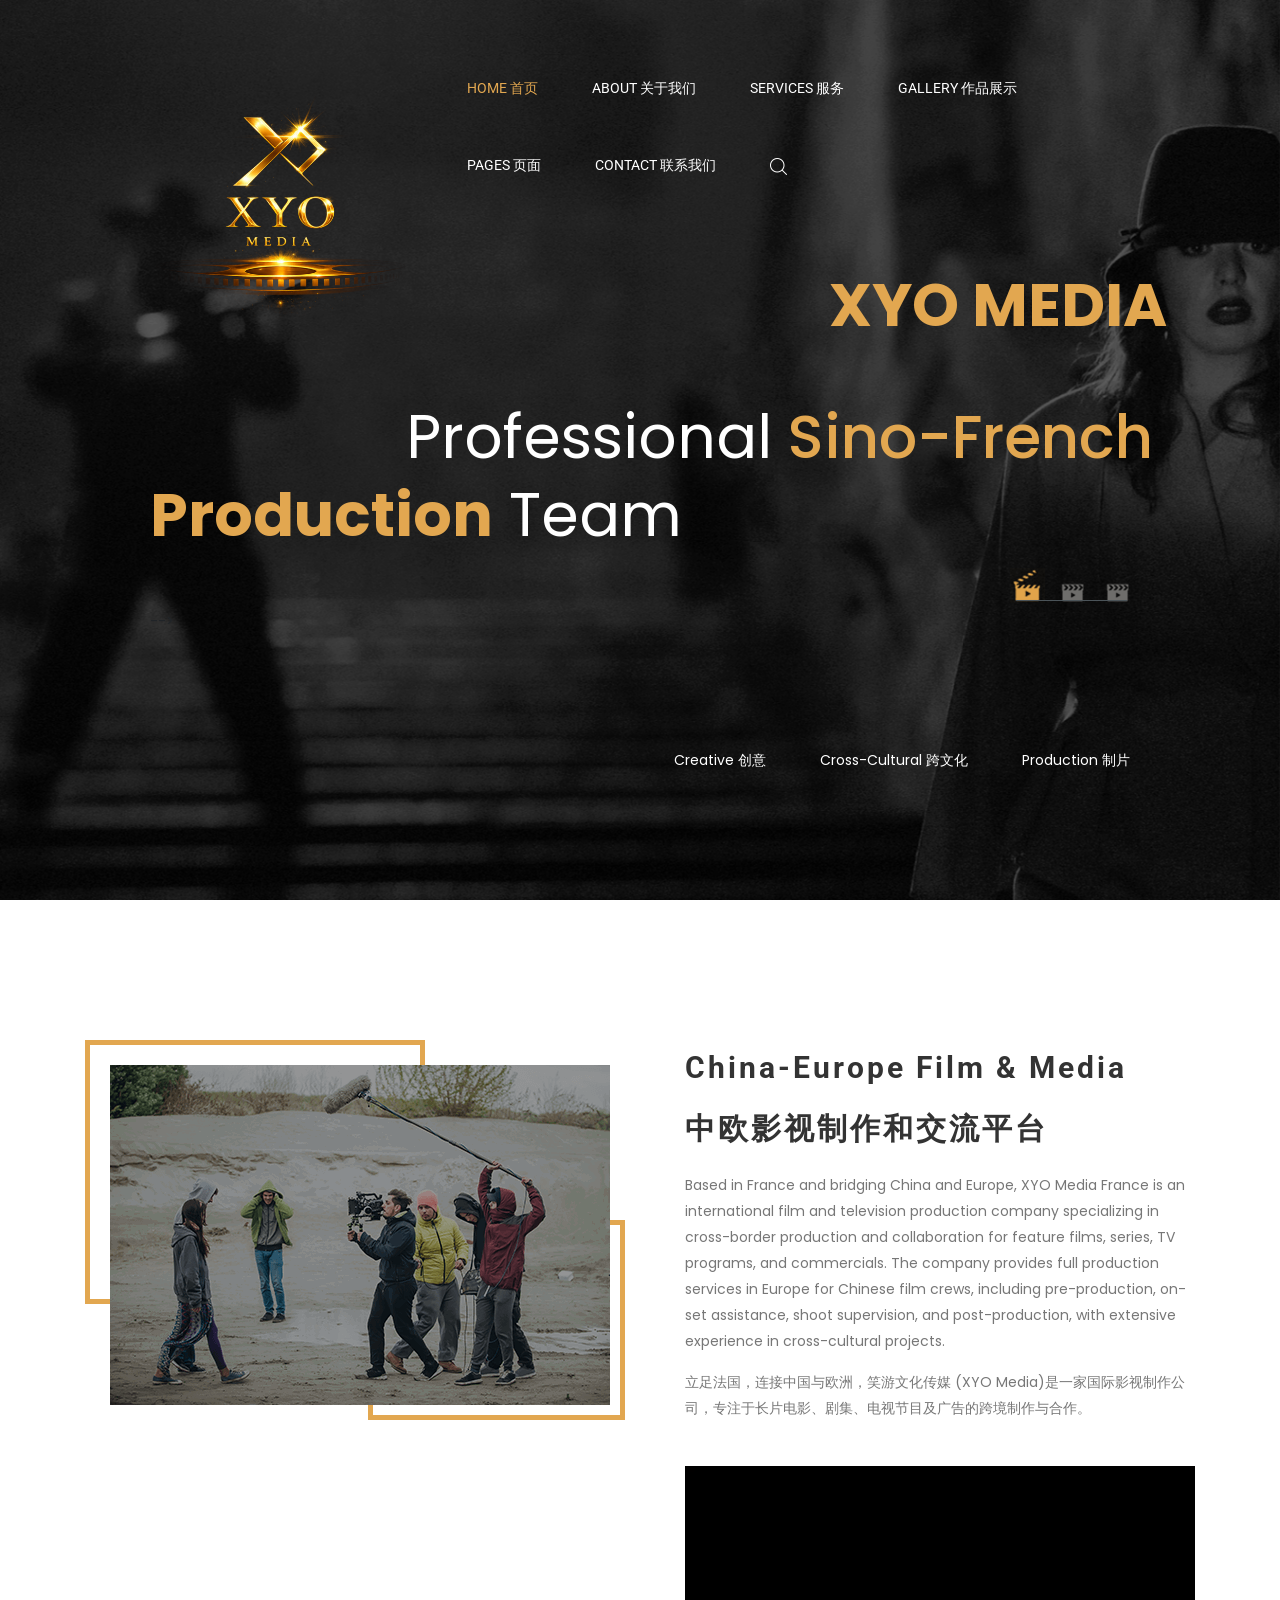
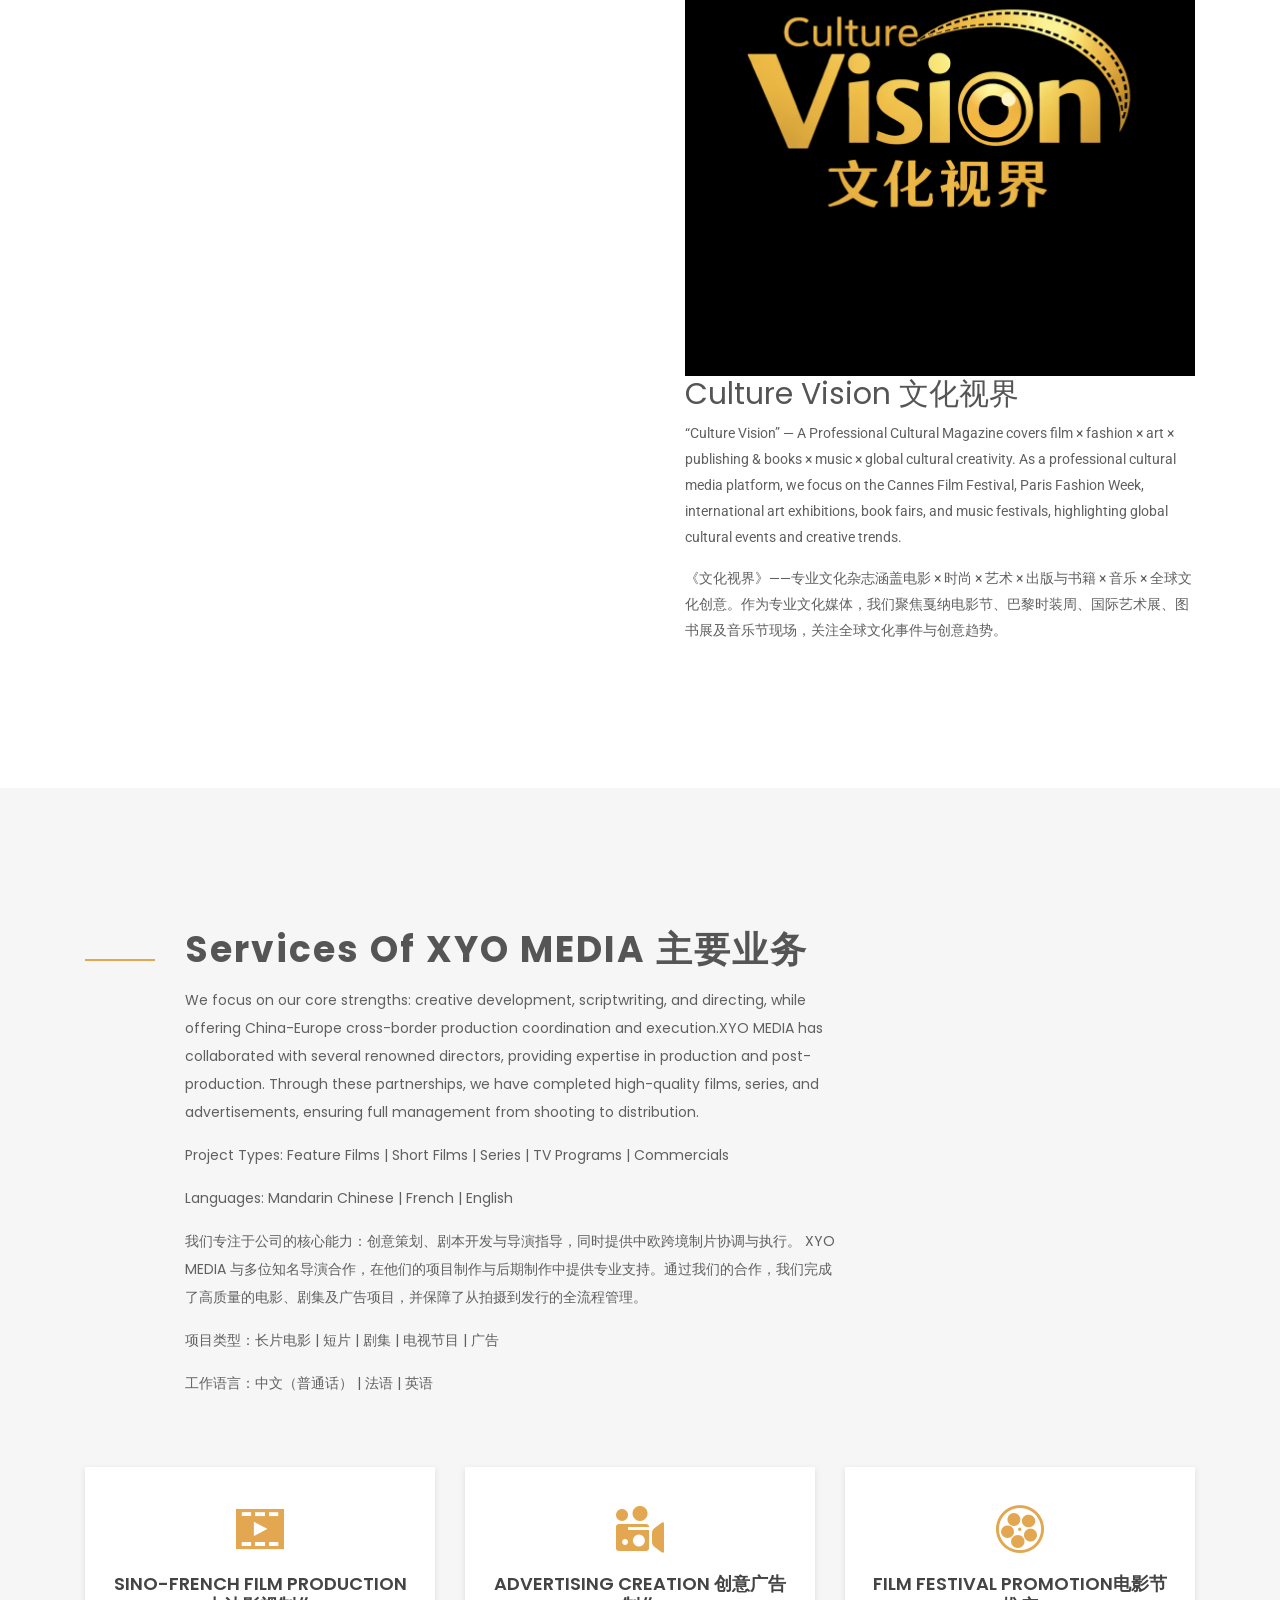
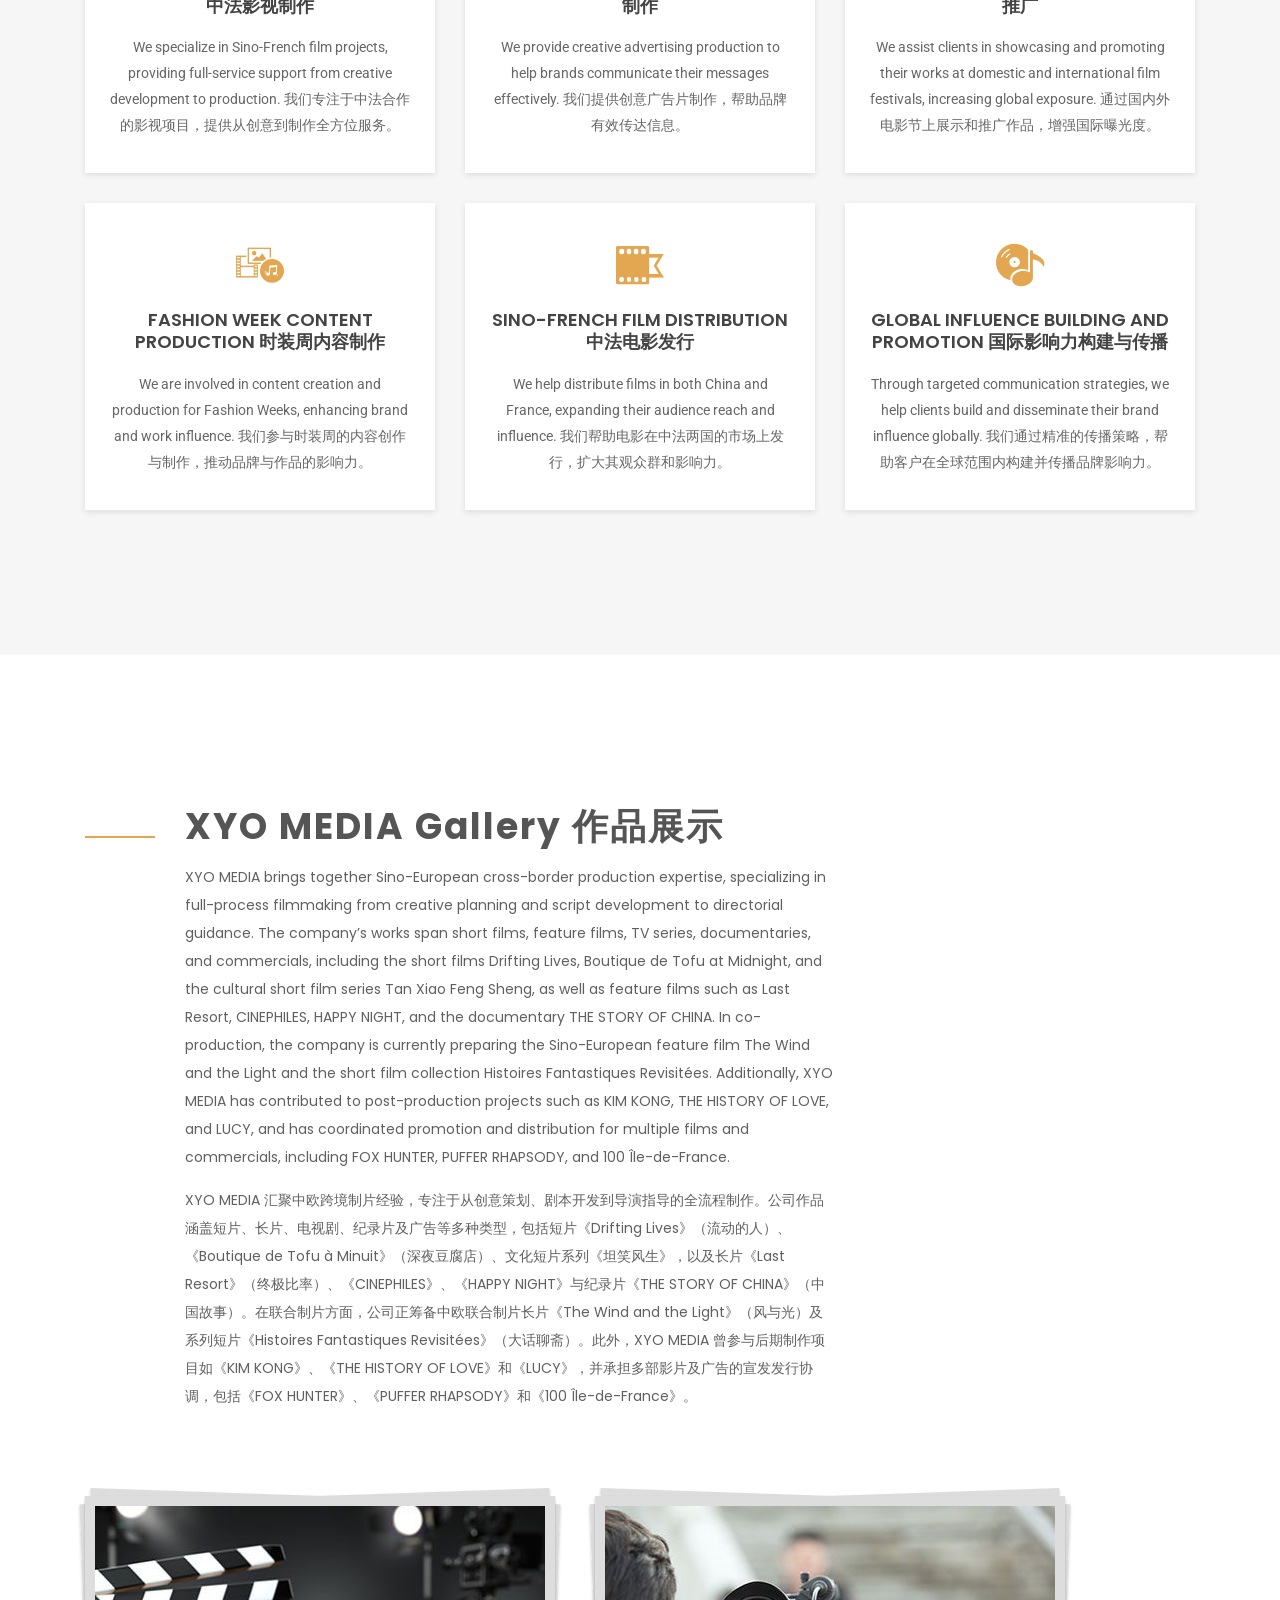
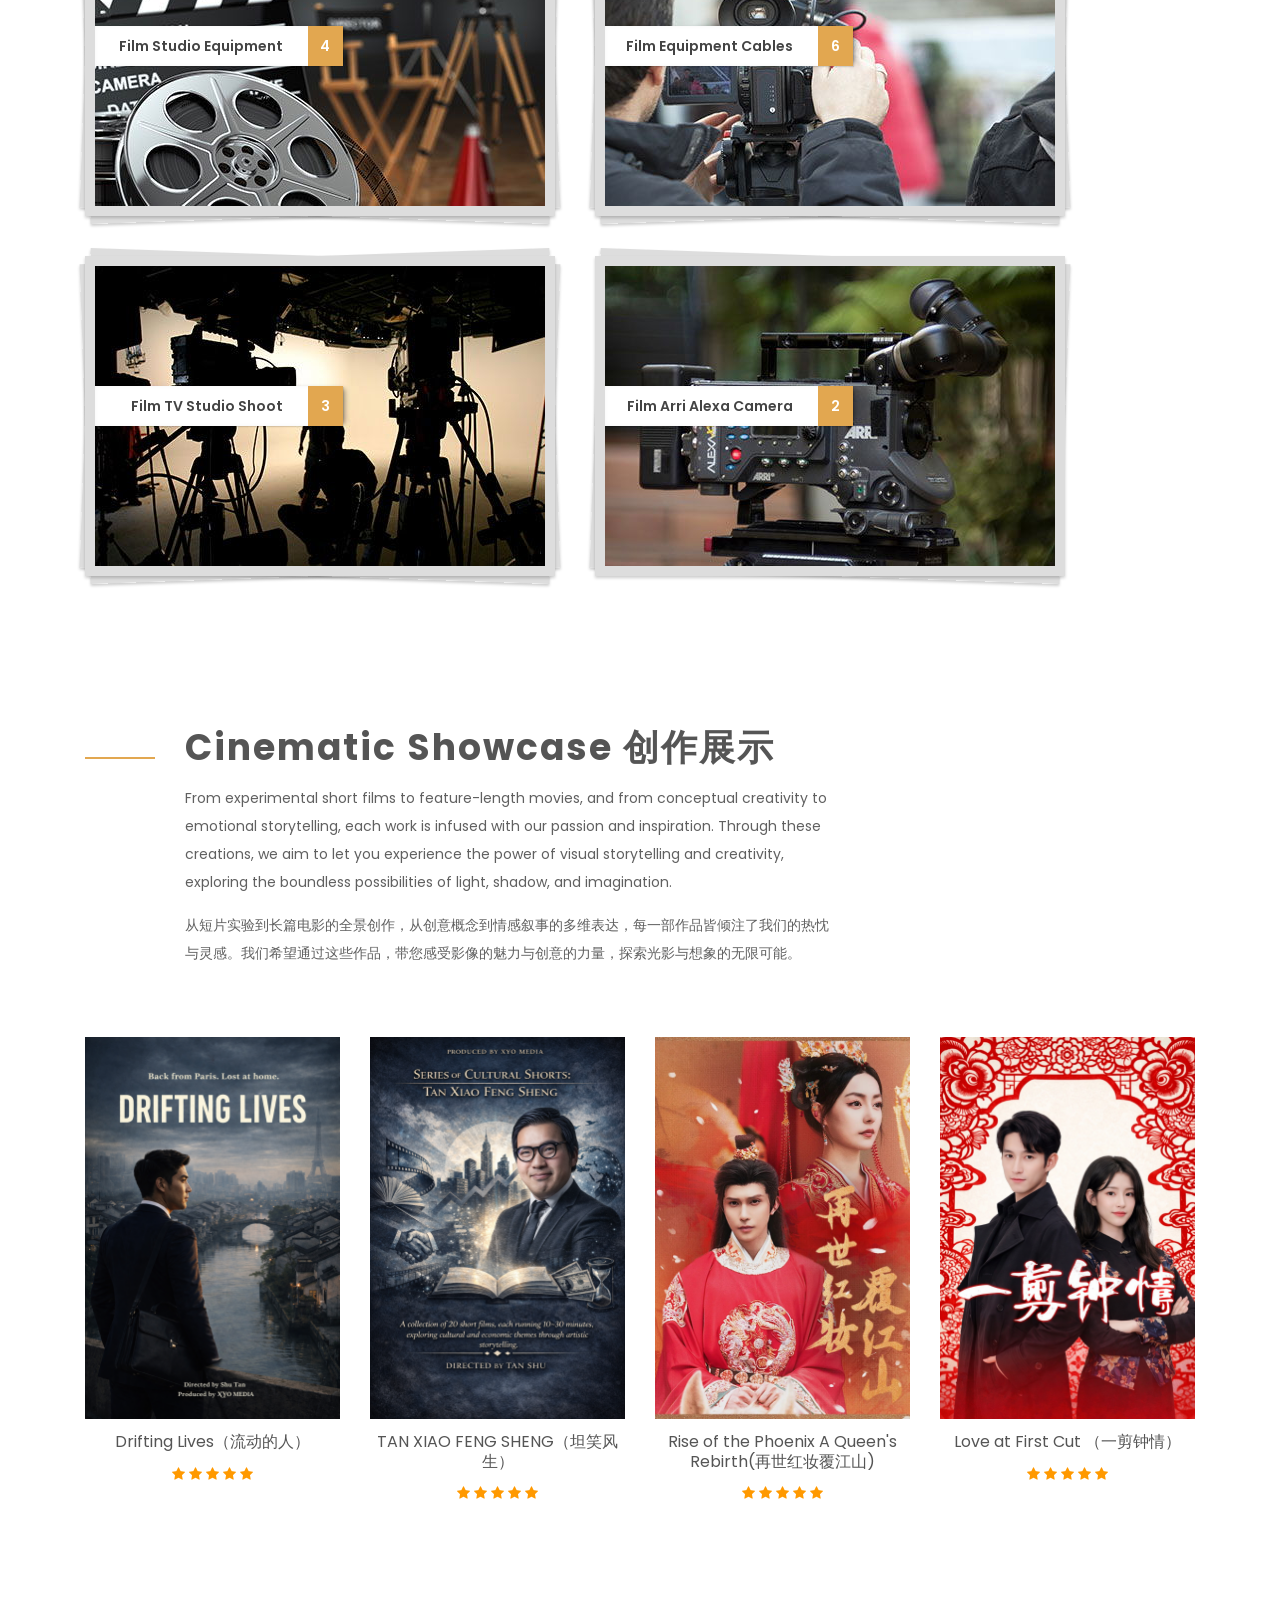
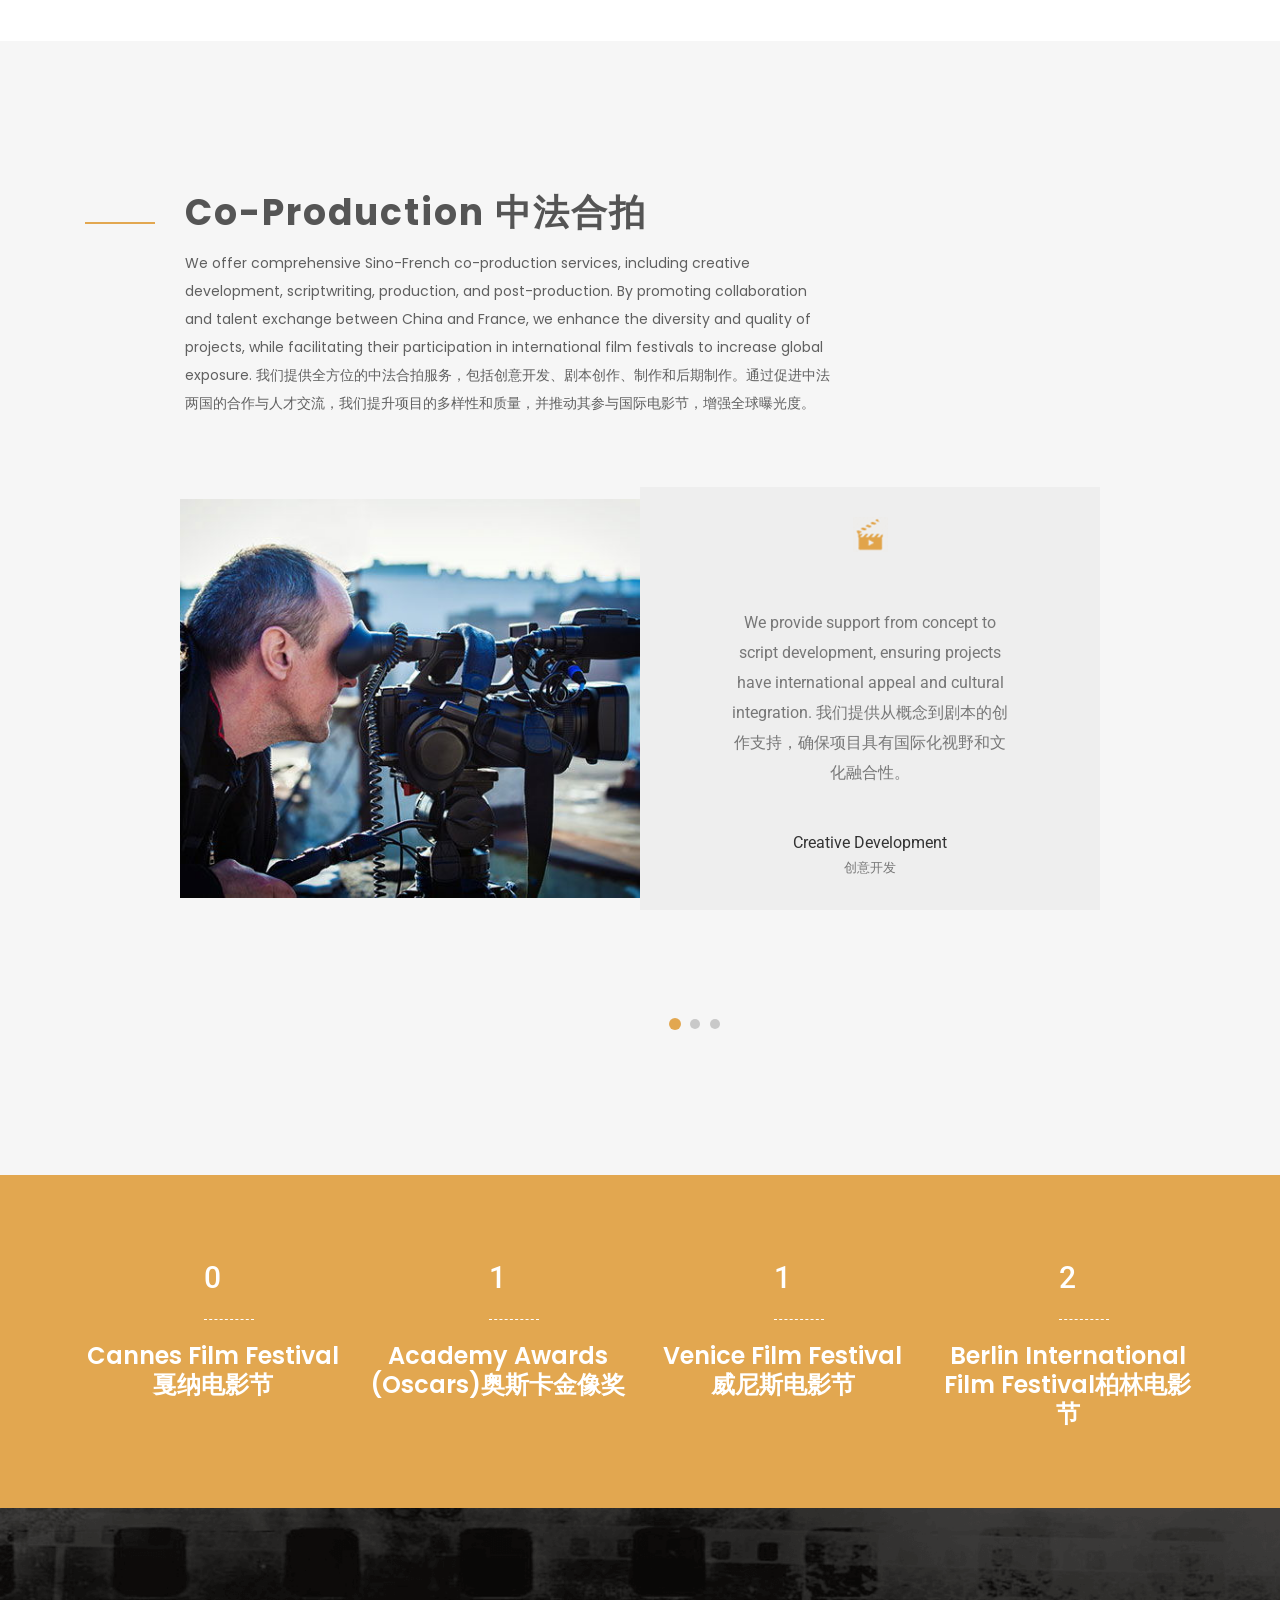
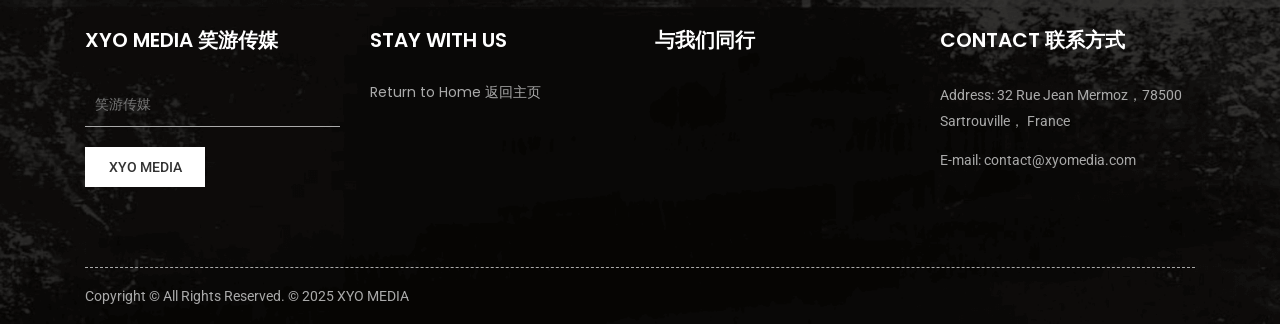
==== commit cc4a1f25: "Add files via upload" ====
--- a/index.html
+++ b/index.html
@@ -251,129 +251,7 @@
 					</div>
 				</section>
 				<!-- About Us Area End -->
-				<!-- Latest Tailer Area Strat -->
-				<section class="tailer-area pb-130 indicator-style">
-					<div class="container">
-						<div class="row">
-							<!-- Section Titel -->
-							<div class="col-md-12">
-								<div class="section-titel text-left">
-									<h2>Cinematic Showcase 创作展示</h2>
-									<p>From experimental short films to feature-length movies, and from conceptual creativity to emotional storytelling, each work is infused with our passion and inspiration. Through these creations, we aim to let you experience the power of visual storytelling and creativity, exploring the boundless possibilities of light, shadow, and imagination. </p>
-									<p>从短片实验到长篇电影的全景创作，从创意概念到情感叙事的多维表达，每一部作品皆倾注了我们的热忱与灵感。我们希望通过这些作品，带您感受影像的魅力与创意的力量，探索光影与想象的无限可能。 </p>
-								</div>
-							</div>
-							<!-- Section Titel -->
-						</div>
-						<!-- Trailer Single Item Area Start -->
-						<div class="main-section">
-							<div class="tailer-active owl-carousel owl-theme">
-								<!-- Single Item -->
-								<div class="trailer-single">
-									<div class="trailer-img">
-										<img src="img/trailer/1.png" alt="">
-										<a class="popup-youtube" href="#">
-											<img src="img/icon/video-icon.png" alt="tailer-img" />
-										</a>
-									</div>
-									<div class="trailer-titel">
-										<h5><a href="service.html">Drifting Lives（流动的人） </a></h5>
-										<div class="trailer-rating">
-											<i class="fa fa-star color"></i>
-											<i class="fa fa-star color"></i>
-											<i class="fa fa-star color"></i>
-											<i class="fa fa-star color"></i>
-											<i class="fa fa-star color"></i>
-										</div>
-									</div>
-								</div>
-								<!-- Single Item -->
-								<!-- Single Item -->
-								<div class="trailer-single">
-									<div class="trailer-img">
-										<img src="img/trailer/2.png" alt="">
-										<a class="popup-youtube" href="#">
-											<img src="img/icon/video-icon.png" alt="tailer-img" />
-										</a>
-									</div>
-									<div class="trailer-titel">
-										<h5><a href="service.html">TAN XIAO FENG SHENG（坦笑风生）</a></h5>
-										<div class="trailer-rating">
-											<i class="fa fa-star color"></i>
-											<i class="fa fa-star color"></i>
-											<i class="fa fa-star color"></i>
-											<i class="fa fa-star color"></i>
-											<i class="fa fa-star color"></i>
-										</div>
-									</div>
-								</div>
-								<!-- Single Item -->
-								<!-- Single Item -->
-								<div class="trailer-single">
-									<div class="trailer-img">
-										<img src="img/trailer/3.png" alt="">
-										<a class="popup-youtube" href="#">
-											<img src="img/icon/video-icon.png" alt="tailer-img" />
-										</a>
-									</div>
-									<div class="trailer-titel">
-										<h5><a href="service.html">Rise of the Phoenix A Queen's Rebirth(再世红妆覆江山)</a></h5>
-										<div class="trailer-rating">
-											<i class="fa fa-star color"></i>
-											<i class="fa fa-star color"></i>
-											<i class="fa fa-star color"></i>
-											<i class="fa fa-star color"></i>
-											<i class="fa fa-star color"></i>
-										</div>
-									</div>
-								</div>
-								<!-- Single Item -->
-								<!-- Single Item -->
-								<div class="trailer-single">
-									<div class="trailer-img">
-										<img src="img/trailer/4.png" alt="">
-										<a class="popup-youtube" href="#">
-											<img src="img/icon/video-icon.png" alt="tailer-img" />
-										</a>
-									</div>
-									<div class="trailer-titel">
-										<h5><a href="service.html">Love at First Cut （一剪钟情）</a></h5>
-										<div class="trailer-rating">
-											<i class="fa fa-star color"></i>
-											<i class="fa fa-star color"></i>
-											<i class="fa fa-star color"></i>
-											<i class="fa fa-star color"></i>
-											<i class="fa fa-star color"></i>
-										</div>
-									</div>
-								</div>
-								<!-- Single Item -->
-								<!-- Single Item -->
-								<div class="trailer-single">
-									<div class="trailer-img">
-										<img src="img/trailer/5.png" alt="">
-										<a class="popup-youtube" href="#">
-											<img src="img/icon/video-icon.png" alt="tailer-img" />
-										</a>
-									</div>
-									<div class="trailer-titel">
-										<h5><a href="service.html"> Fantastic Stories Revisited（大话聊斋） </a></h5>
-										<div class="trailer-rating">
-											<i class="fa fa-star color"></i>
-											<i class="fa fa-star color"></i>
-											<i class="fa fa-star color"></i>
-											<i class="fa fa-star color"></i>
-											<i class="fa fa-star color"></i>
-										</div>
-									</div>
-								</div>
-								<!-- Single Item -->
-							</div>
-						</div>
-						<!-- Trailer Single Item Area End -->
-					</div>
-				</section>
-				<!-- Latest Tailer Area End -->
+				
 				<!-- All Service Area Start -->
 				<section class="service-area pt-140 pb-115 bg-3 gray-bg indicator-style">
 					<div class="container">
@@ -663,6 +541,130 @@
 					</div>
 				</section>
 				<!-- Gallery Area End -->
+				
+				<!-- Latest Tailer Area Strat -->
+				<section class="tailer-area pb-130 indicator-style">
+					<div class="container">
+						<div class="row">
+							<!-- Section Titel -->
+							<div class="col-md-12">
+								<div class="section-titel text-left">
+									<h2>Cinematic Showcase 创作展示</h2>
+									<p>From experimental short films to feature-length movies, and from conceptual creativity to emotional storytelling, each work is infused with our passion and inspiration. Through these creations, we aim to let you experience the power of visual storytelling and creativity, exploring the boundless possibilities of light, shadow, and imagination. </p>
+									<p>从短片实验到长篇电影的全景创作，从创意概念到情感叙事的多维表达，每一部作品皆倾注了我们的热忱与灵感。我们希望通过这些作品，带您感受影像的魅力与创意的力量，探索光影与想象的无限可能。 </p>
+								</div>
+							</div>
+							<!-- Section Titel -->
+						</div>
+						<!-- Trailer Single Item Area Start -->
+						<div class="main-section">
+							<div class="tailer-active owl-carousel owl-theme">
+								<!-- Single Item -->
+								<div class="trailer-single">
+									<div class="trailer-img">
+										<img src="img/trailer/1.png" alt="">
+										<a class="popup-youtube" href="#">
+											<img src="img/icon/video-icon.png" alt="tailer-img" />
+										</a>
+									</div>
+									<div class="trailer-titel">
+										<h5><a href="service.html">Drifting Lives（流动的人） </a></h5>
+										<div class="trailer-rating">
+											<i class="fa fa-star color"></i>
+											<i class="fa fa-star color"></i>
+											<i class="fa fa-star color"></i>
+											<i class="fa fa-star color"></i>
+											<i class="fa fa-star color"></i>
+										</div>
+									</div>
+								</div>
+								<!-- Single Item -->
+								<!-- Single Item -->
+								<div class="trailer-single">
+									<div class="trailer-img">
+										<img src="img/trailer/2.png" alt="">
+										<a class="popup-youtube" href="#">
+											<img src="img/icon/video-icon.png" alt="tailer-img" />
+										</a>
+									</div>
+									<div class="trailer-titel">
+										<h5><a href="service.html">TAN XIAO FENG SHENG（坦笑风生）</a></h5>
+										<div class="trailer-rating">
+											<i class="fa fa-star color"></i>
+											<i class="fa fa-star color"></i>
+											<i class="fa fa-star color"></i>
+											<i class="fa fa-star color"></i>
+											<i class="fa fa-star color"></i>
+										</div>
+									</div>
+								</div>
+								<!-- Single Item -->
+								<!-- Single Item -->
+								<div class="trailer-single">
+									<div class="trailer-img">
+										<img src="img/trailer/3.png" alt="">
+										<a class="popup-youtube" href="#">
+											<img src="img/icon/video-icon.png" alt="tailer-img" />
+										</a>
+									</div>
+									<div class="trailer-titel">
+										<h5><a href="service.html">Rise of the Phoenix A Queen's Rebirth(再世红妆覆江山)</a></h5>
+										<div class="trailer-rating">
+											<i class="fa fa-star color"></i>
+											<i class="fa fa-star color"></i>
+											<i class="fa fa-star color"></i>
+											<i class="fa fa-star color"></i>
+											<i class="fa fa-star color"></i>
+										</div>
+									</div>
+								</div>
+								<!-- Single Item -->
+								<!-- Single Item -->
+								<div class="trailer-single">
+									<div class="trailer-img">
+										<img src="img/trailer/4.png" alt="">
+										<a class="popup-youtube" href="#">
+											<img src="img/icon/video-icon.png" alt="tailer-img" />
+										</a>
+									</div>
+									<div class="trailer-titel">
+										<h5><a href="service.html">Love at First Cut （一剪钟情）</a></h5>
+										<div class="trailer-rating">
+											<i class="fa fa-star color"></i>
+											<i class="fa fa-star color"></i>
+											<i class="fa fa-star color"></i>
+											<i class="fa fa-star color"></i>
+											<i class="fa fa-star color"></i>
+										</div>
+									</div>
+								</div>
+								<!-- Single Item -->
+								<!-- Single Item -->
+								<div class="trailer-single">
+									<div class="trailer-img">
+										<img src="img/trailer/5.png" alt="">
+										<a class="popup-youtube" href="#">
+											<img src="img/icon/video-icon.png" alt="tailer-img" />
+										</a>
+									</div>
+									<div class="trailer-titel">
+										<h5><a href="service.html"> Fantastic Stories Revisited（大话聊斋） </a></h5>
+										<div class="trailer-rating">
+											<i class="fa fa-star color"></i>
+											<i class="fa fa-star color"></i>
+											<i class="fa fa-star color"></i>
+											<i class="fa fa-star color"></i>
+											<i class="fa fa-star color"></i>
+										</div>
+									</div>
+								</div>
+								<!-- Single Item -->
+							</div>
+						</div>
+						<!-- Trailer Single Item Area End -->
+					</div>
+				</section>
+				<!-- Latest Tailer Area End -->
 				<!-- Testimonial Area Start -->
 				<section class="testimonial-area ptb-150 gray-bg indicator-style">
 					<div class="container">
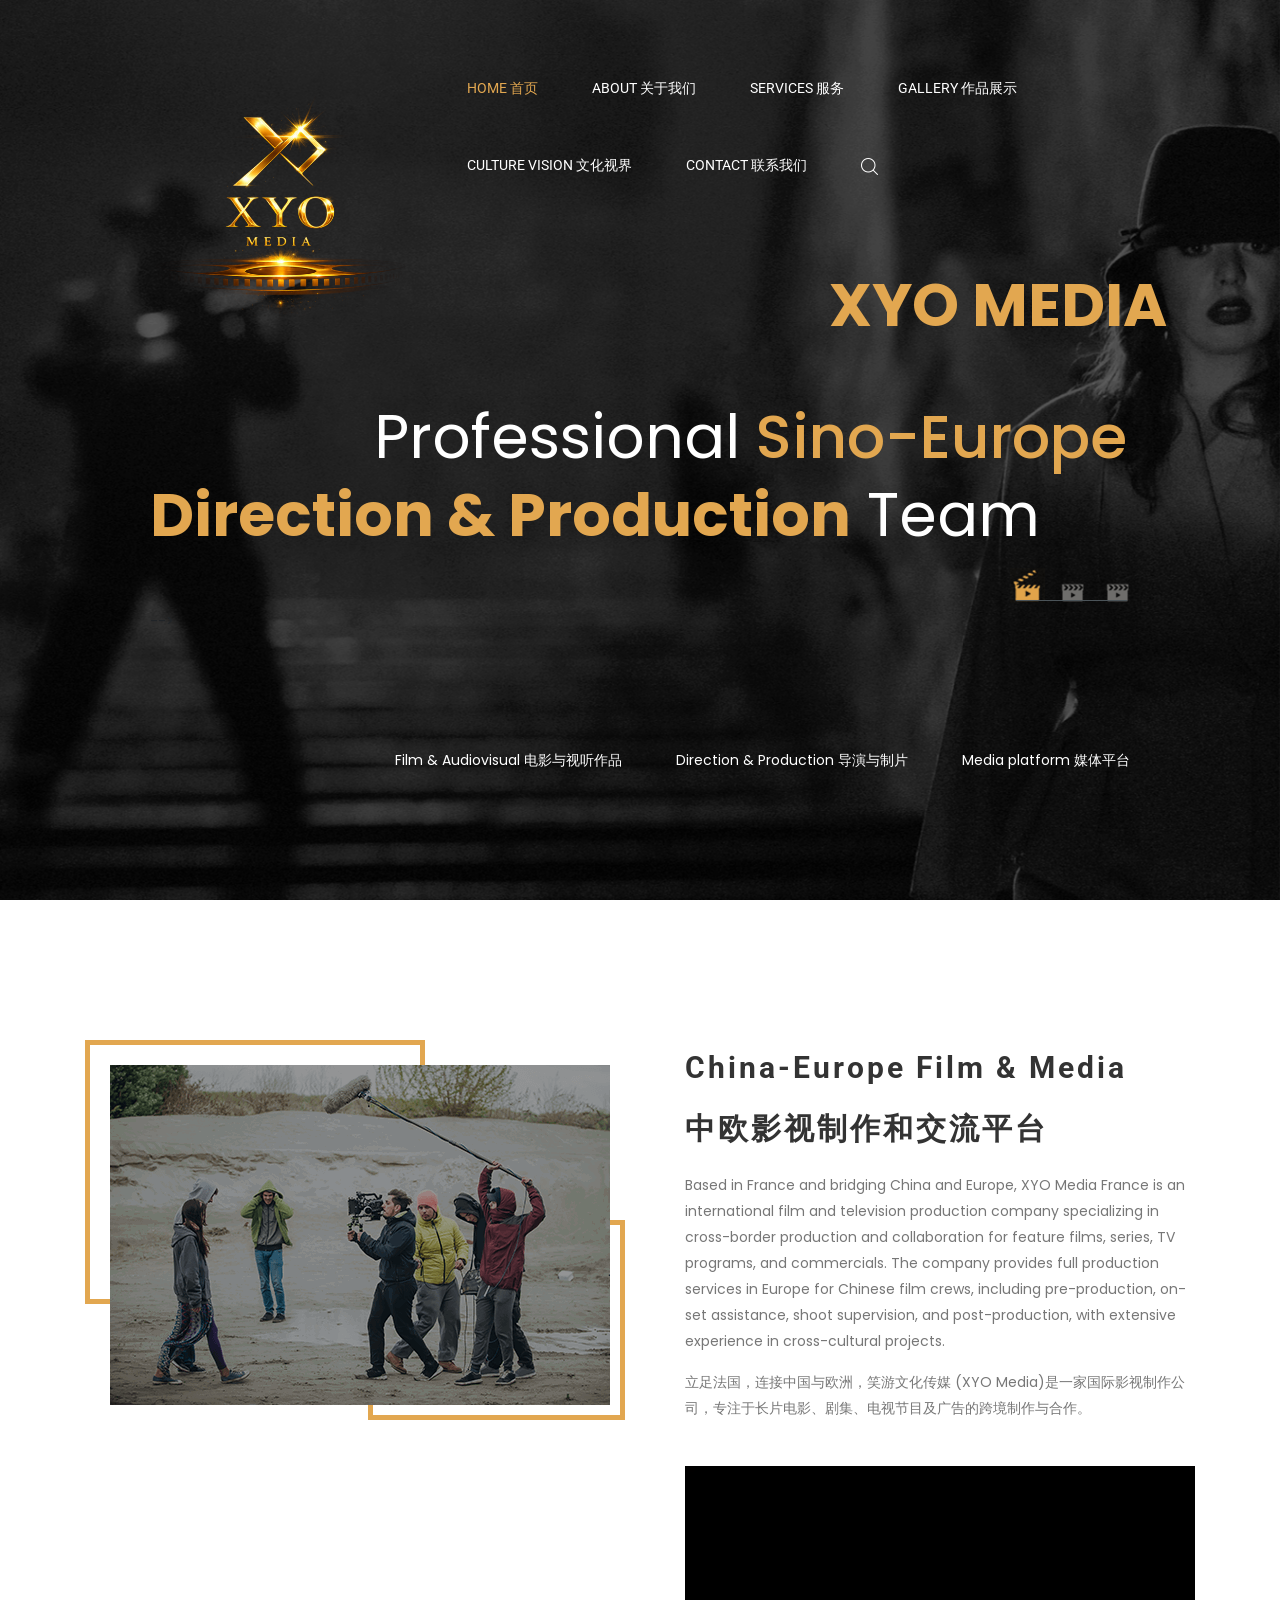
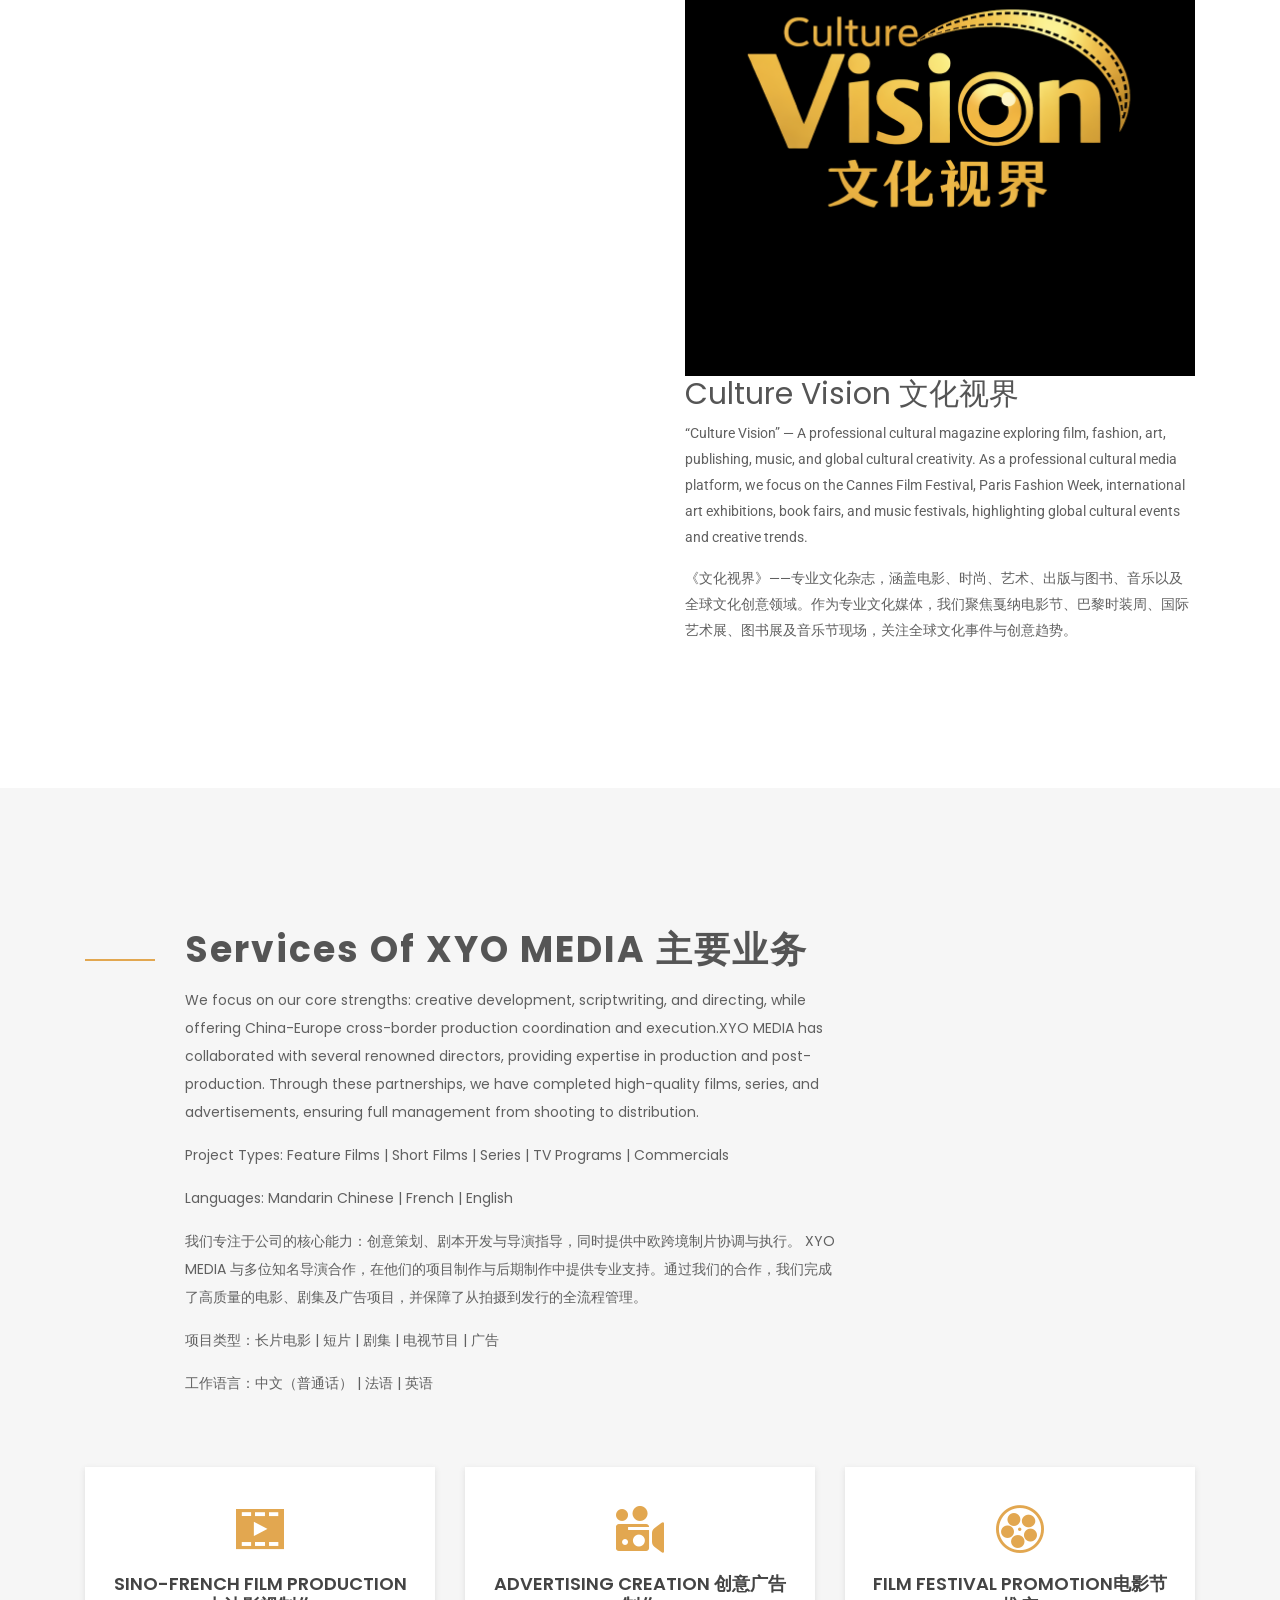
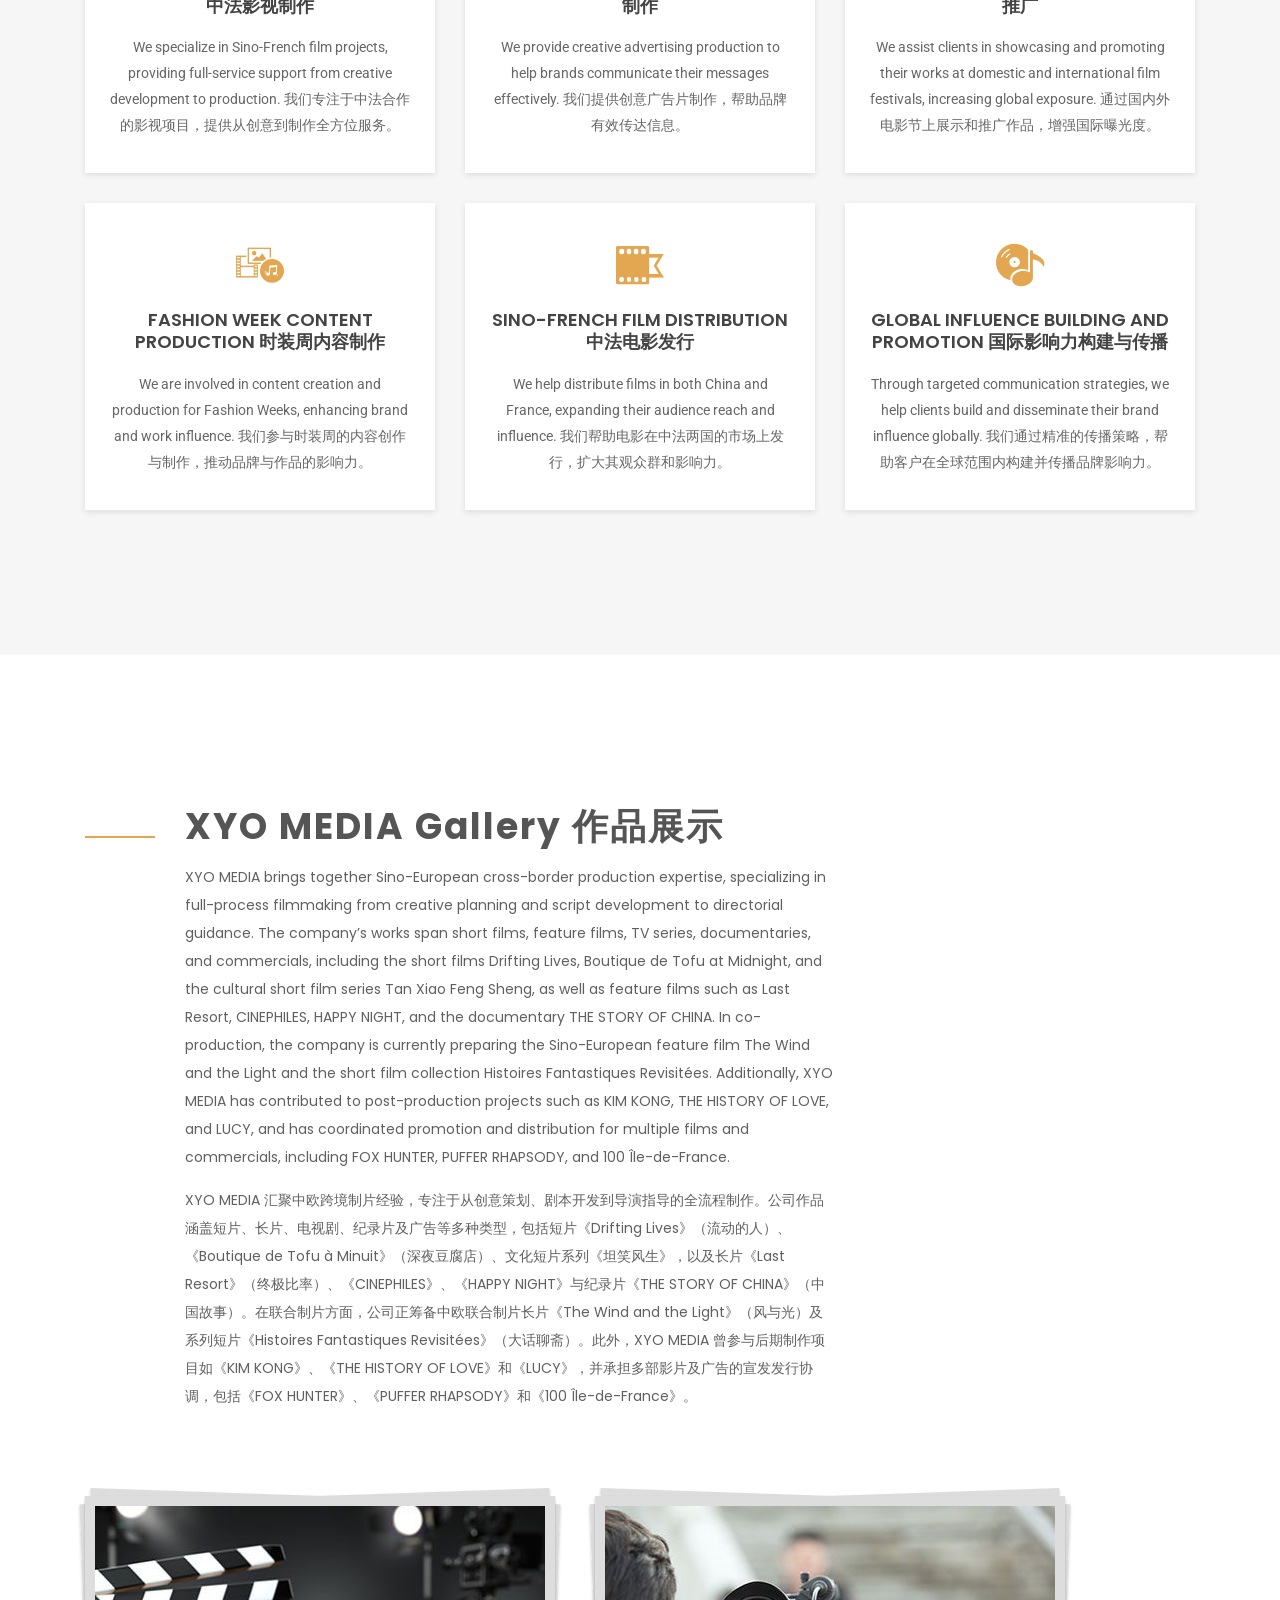
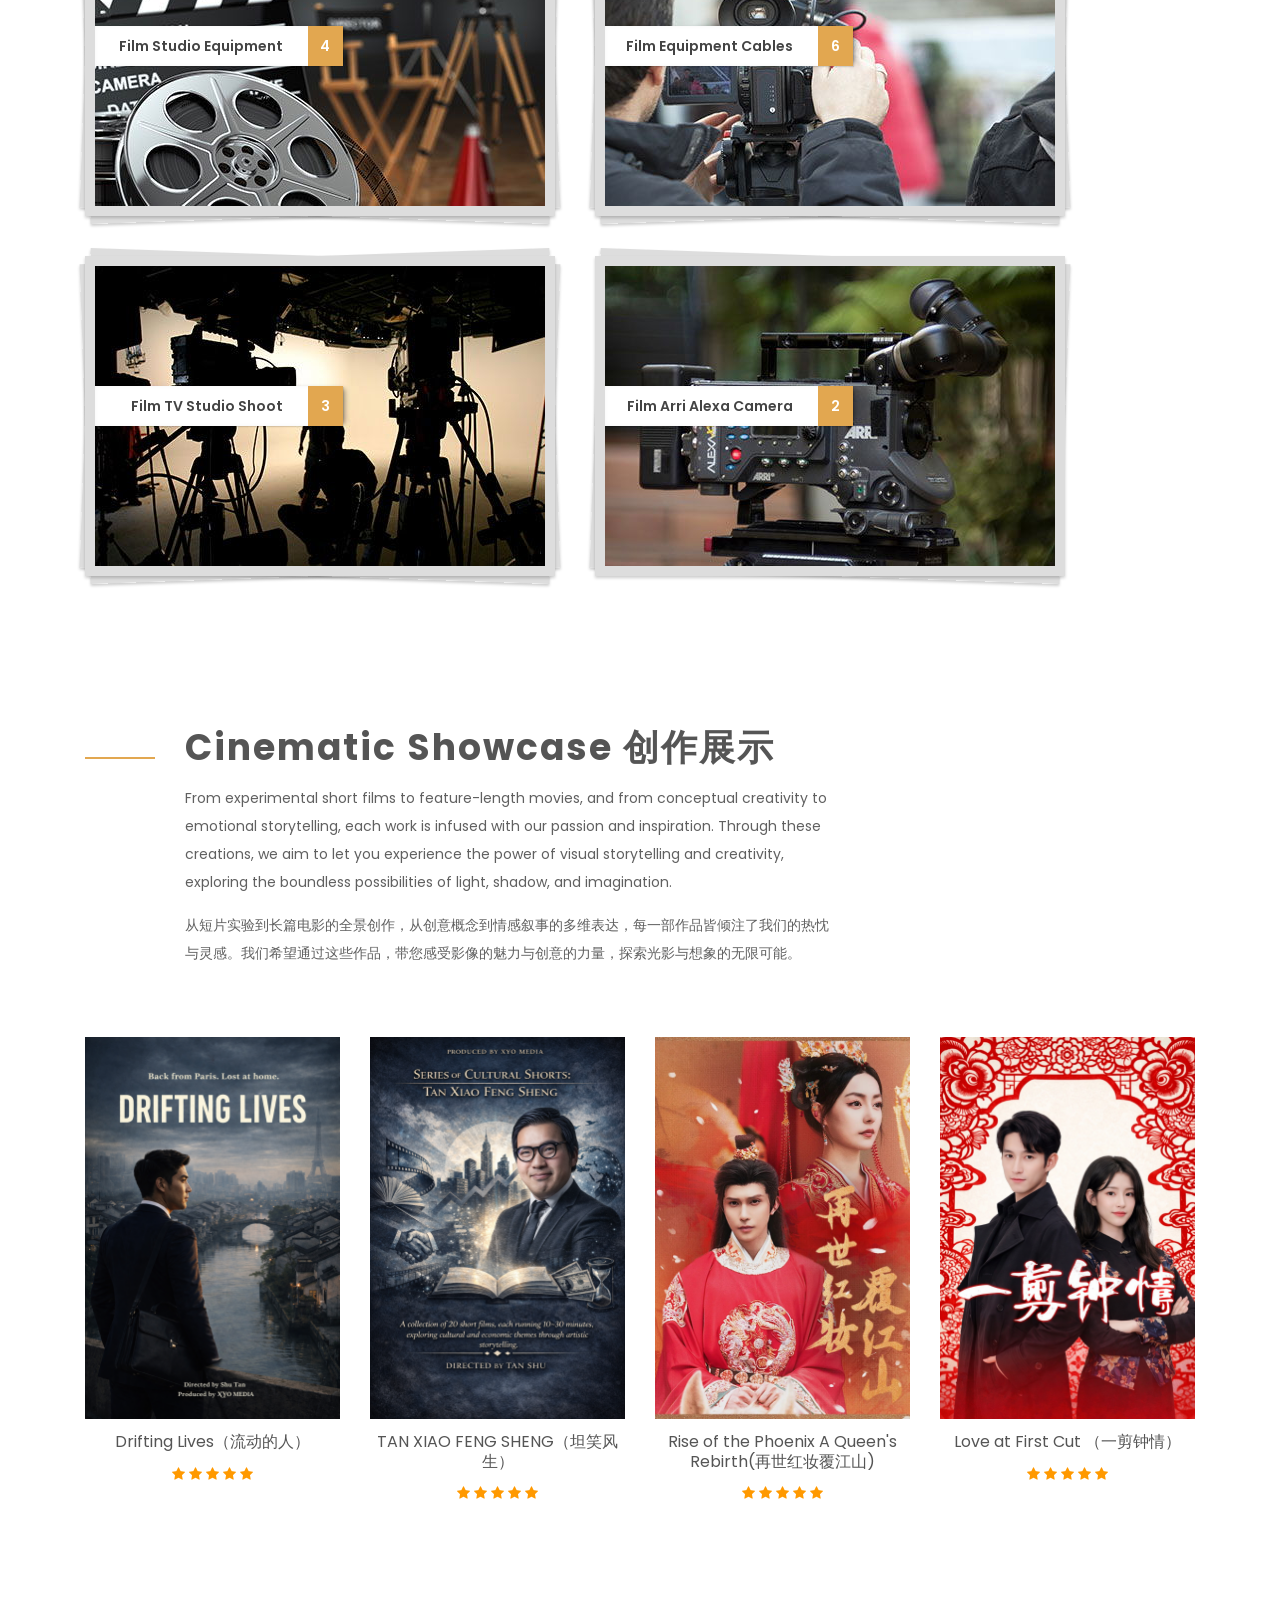
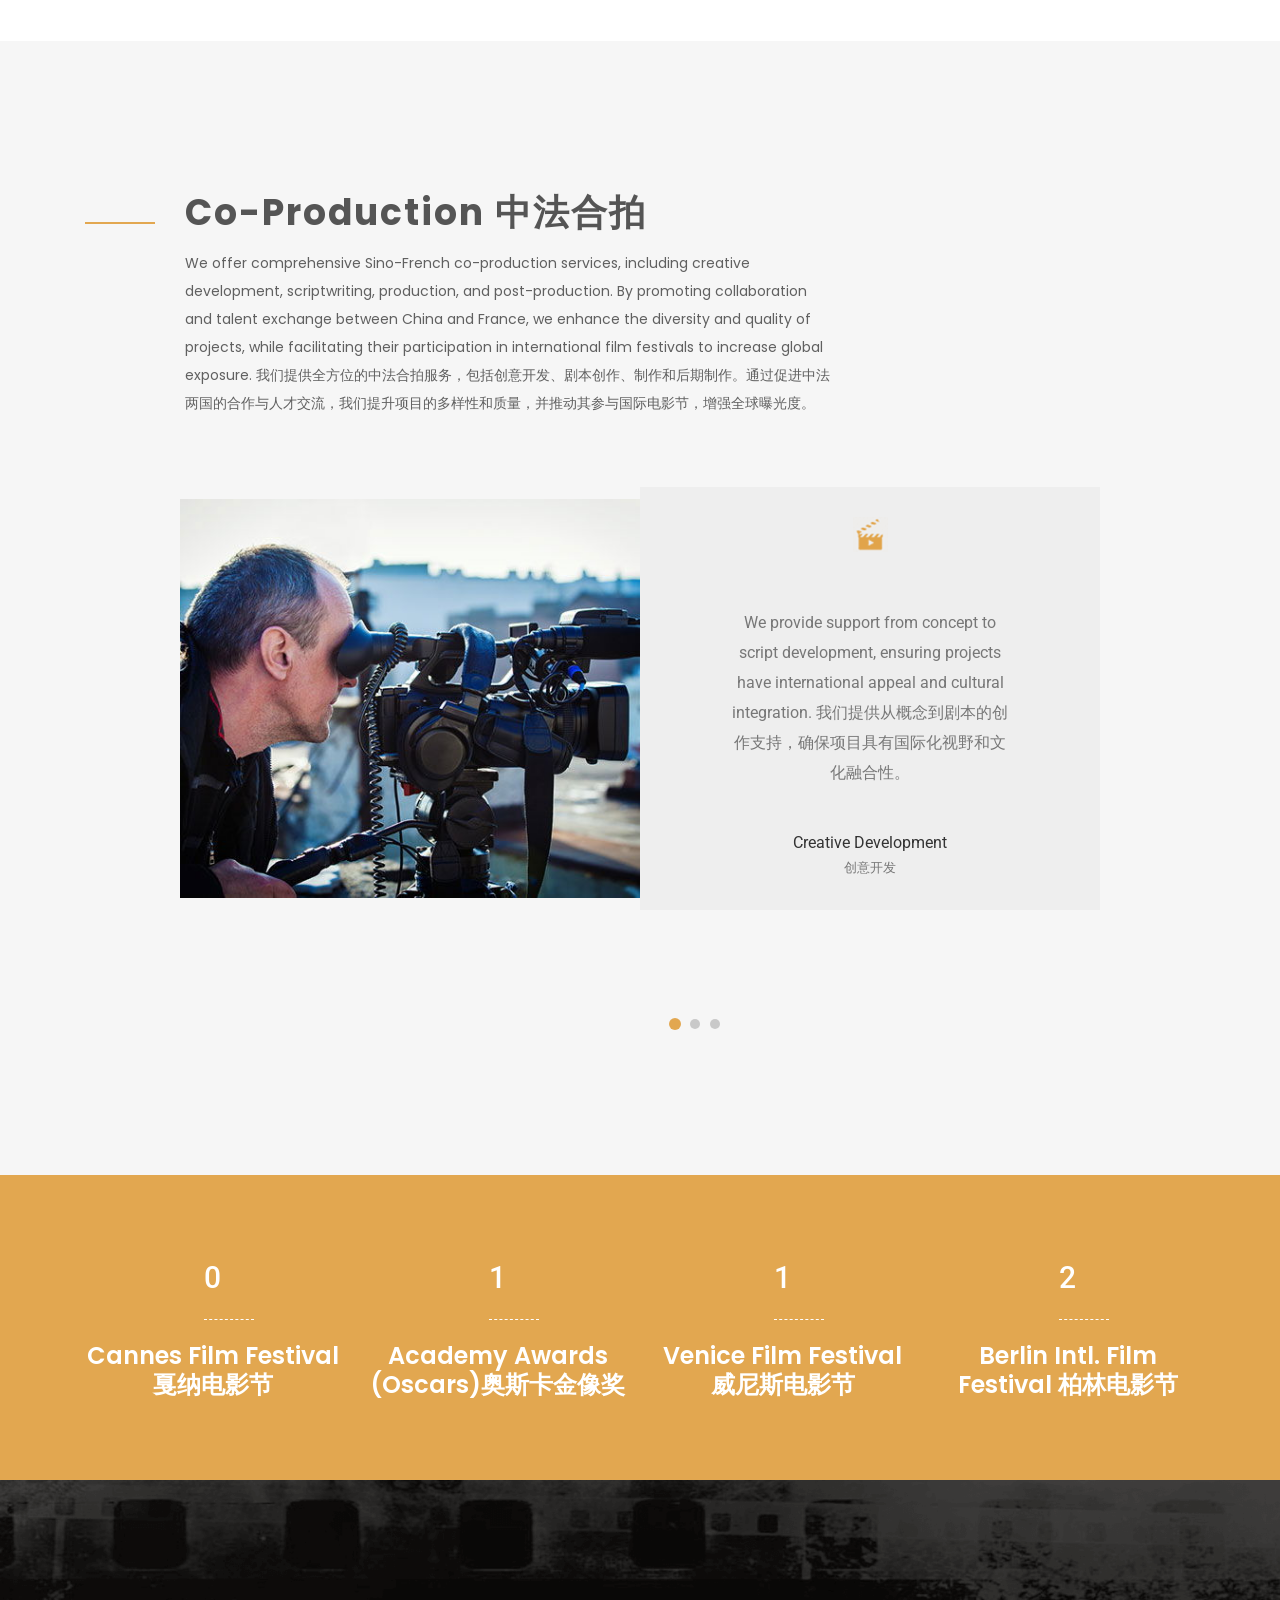
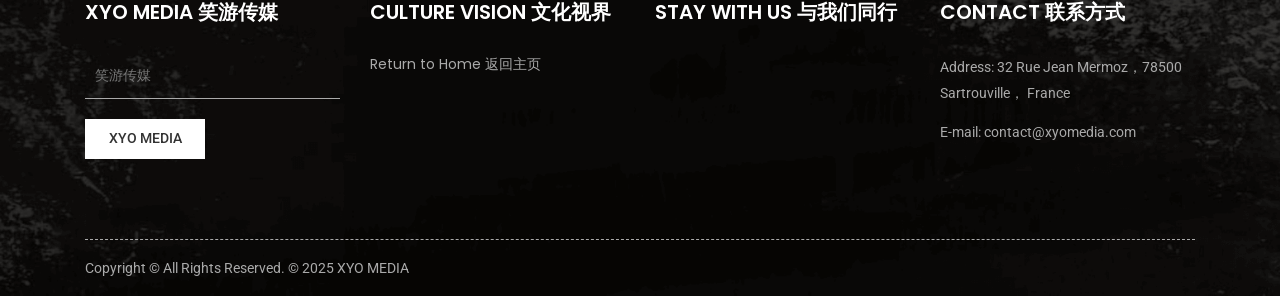
==== commit 401a193e: "Add files via upload" ====
--- a/index.html
+++ b/index.html
@@ -59,7 +59,7 @@
 											<li><a href="about-us.html">ABOUT 关于我们</a></li>
 											<li><a href="service.html">SERVICES 服务</a></li>
 											<li><a href="gallery.html">GALLERY 作品展示</a></li>
-											<li><a href="service.html">Pages 页面</a></li>
+											<li><a href="culturevision.html">CULTURE VISION 文化视界</a></li>
 												<!--<ul>
 													<li><a href="about-us.html">About US 关于我们</a></li>
 													<li><a href="service.html">OUR SERVICES 我们的服务</a></li>
@@ -116,7 +116,7 @@
 													<li><a href="about-us.html">ABOUT US</a></li>
 													<li><a href="service.html">SERVICES</a></li>
 													<li><a href="gallery.html"> GALLERY </a></li>
-													<li><a href="service.html">Pages</a>
+													<li><a href="service.html">CULTURE VISION</a>
 														<ul>
 															<li><a href="about-us.html">About US</a></li>
 															<li><a href="service.html">SERVICES</a></li>
@@ -149,8 +149,8 @@
 										<!&nbsp;&nbsp;&nbsp;&nbsp;&nbsp;&nbsp;&nbsp;&nbsp;-->
 										<!--<h1><span class="theme-color font-w-bold">Production</span> Team</h1>-->
 										<h1><span class="theme-color font-w-bold">&nbsp;&nbsp;&nbsp;&nbsp;&nbsp;&nbsp;&nbsp;&nbsp;&nbsp;&nbsp;&nbsp;&nbsp;&nbsp;&nbsp;&nbsp;&nbsp;&nbsp;&nbsp;&nbsp;&nbsp;&nbsp;&nbsp;&nbsp;&nbsp;&nbsp;&nbsp;&nbsp;&nbsp;&nbsp;&nbsp;&nbsp;&nbsp;&nbsp;&nbsp;&nbsp;&nbsp;&nbsp;&nbsp;&nbsp;&nbsp;&nbsp;&nbsp;&nbsp;&nbsp;&nbsp;&nbsp;&nbsp;&nbsp;&nbsp;&nbsp;&nbsp;</span> <span class="theme-color font-w-bold">XYO MEDIA </h1>
-										<h2>&nbsp;&nbsp;&nbsp;&nbsp;&nbsp;&nbsp;&nbsp;&nbsp;&nbsp;&nbsp;&nbsp;&nbsp;&nbsp;&nbsp;&nbsp;&nbsp;Professional <span class="theme-color font-w-medium"> Sino-French</span></h2>
-										<h1><span class="theme-color font-w-bold">Production</span> Team</h1>-->
+										<h2>&nbsp;&nbsp;&nbsp;&nbsp;&nbsp;&nbsp;&nbsp;&nbsp;&nbsp;&nbsp;&nbsp;&nbsp;&nbsp;&nbsp;Professional <span class="theme-color font-w-medium"> Sino-Europe</span></h2>
+										<h1><span class="theme-color font-w-bold">Direction & Production</span> Team</h1>-->
 										<div class="slide-btn">
 											<!--<a href="#" class="read-more">笑游传媒公司</a>-->
 										</div>
@@ -158,9 +158,9 @@
 								</div>
 								<div class="slider-social-area">
 									<ul>
-										<li><a href="#">Creative 创意</a></li>
-										<li><a href="#">Cross-Cultural 跨文化</a></li>
-										<li><a href="#">Production 制片</a></li>
+										<li><a href="#">Film & Audiovisual 电影与视听作品</a></li>
+										<li><a href="#">Direction & Production 导演与制片</a></li>
+										<li><a href="#">Media platform 媒体平台</a></li>
 									</ul>
 								</div>
 							</div>
@@ -243,8 +243,8 @@
 								<div class="signature-title mt-45 ml-30">
 									<img src="img/icon/singnature.png" alt="" />
 									<h2>Culture Vision 文化视界</h2>
-									<p>“Culture Vision” — A Professional Cultural Magazine covers film × fashion × art × publishing & books × music × global cultural creativity. As a professional cultural media platform, we focus on the Cannes Film Festival, Paris Fashion Week, international art exhibitions, book fairs, and music festivals, highlighting global cultural events and creative trends.</p>
-									<p>《文化视界》——专业文化杂志涵盖电影 × 时尚 × 艺术 × 出版与书籍 × 音乐 × 全球文化创意。作为专业文化媒体，我们聚焦戛纳电影节、巴黎时装周、国际艺术展、图书展及音乐节现场，关注全球文化事件与创意趋势。</p>
+									<p>“Culture Vision” — A professional cultural magazine exploring film, fashion, art, publishing, music, and global cultural creativity.  As a professional cultural media platform, we focus on the Cannes Film Festival, Paris Fashion Week, international art exhibitions, book fairs, and music festivals, highlighting global cultural events and creative trends.</p>
+									<p>《文化视界》——专业文化杂志，涵盖电影、时尚、艺术、出版与图书、音乐以及全球文化创意领域。作为专业文化媒体，我们聚焦戛纳电影节、巴黎时装周、国际艺术展、图书展及音乐节现场，关注全球文化事件与创意趋势。</p>
 								</div>
 							</div>							
 						</div>
@@ -783,7 +783,7 @@
 								<div class="project-single text-center">
 									<div class="project-count">
 										<span class="counter">4</span>
-										<h3>Berlin International Film Festival柏林电影节</h3>
+										<h3>Berlin Intl.  Film Festival 柏林电影节</h3>
 									</div>
 								</div>
 							</div>
@@ -826,7 +826,7 @@
 							<!-- Footer Single Item -->
 							<div class="col-lg-3 col-xl-3 col-md-6 col-sm-12">
 								<div class="footer-single">
-									<h5>STAY WITH US</h5>
+									<h5>CULTURE VISION 文化视界</h5>
 									<div class="footer-menu">
 										<ul>
 											<li><a href="#">Return to Home 返回主页</a></li>
@@ -841,7 +841,7 @@
 							<!-- Footer Single Item -->
 							<div class="col-lg-3 col-xl-3 col-md-6 col-sm-12">
 								<div class="footer-single">
-									<h5>与我们同行</h5>
+									<h5>STAY WITH US 与我们同行</h5>
 									<div class="footer-menu">
 										<!--<ul>
 											<li><a href="#">About Us</a></li>
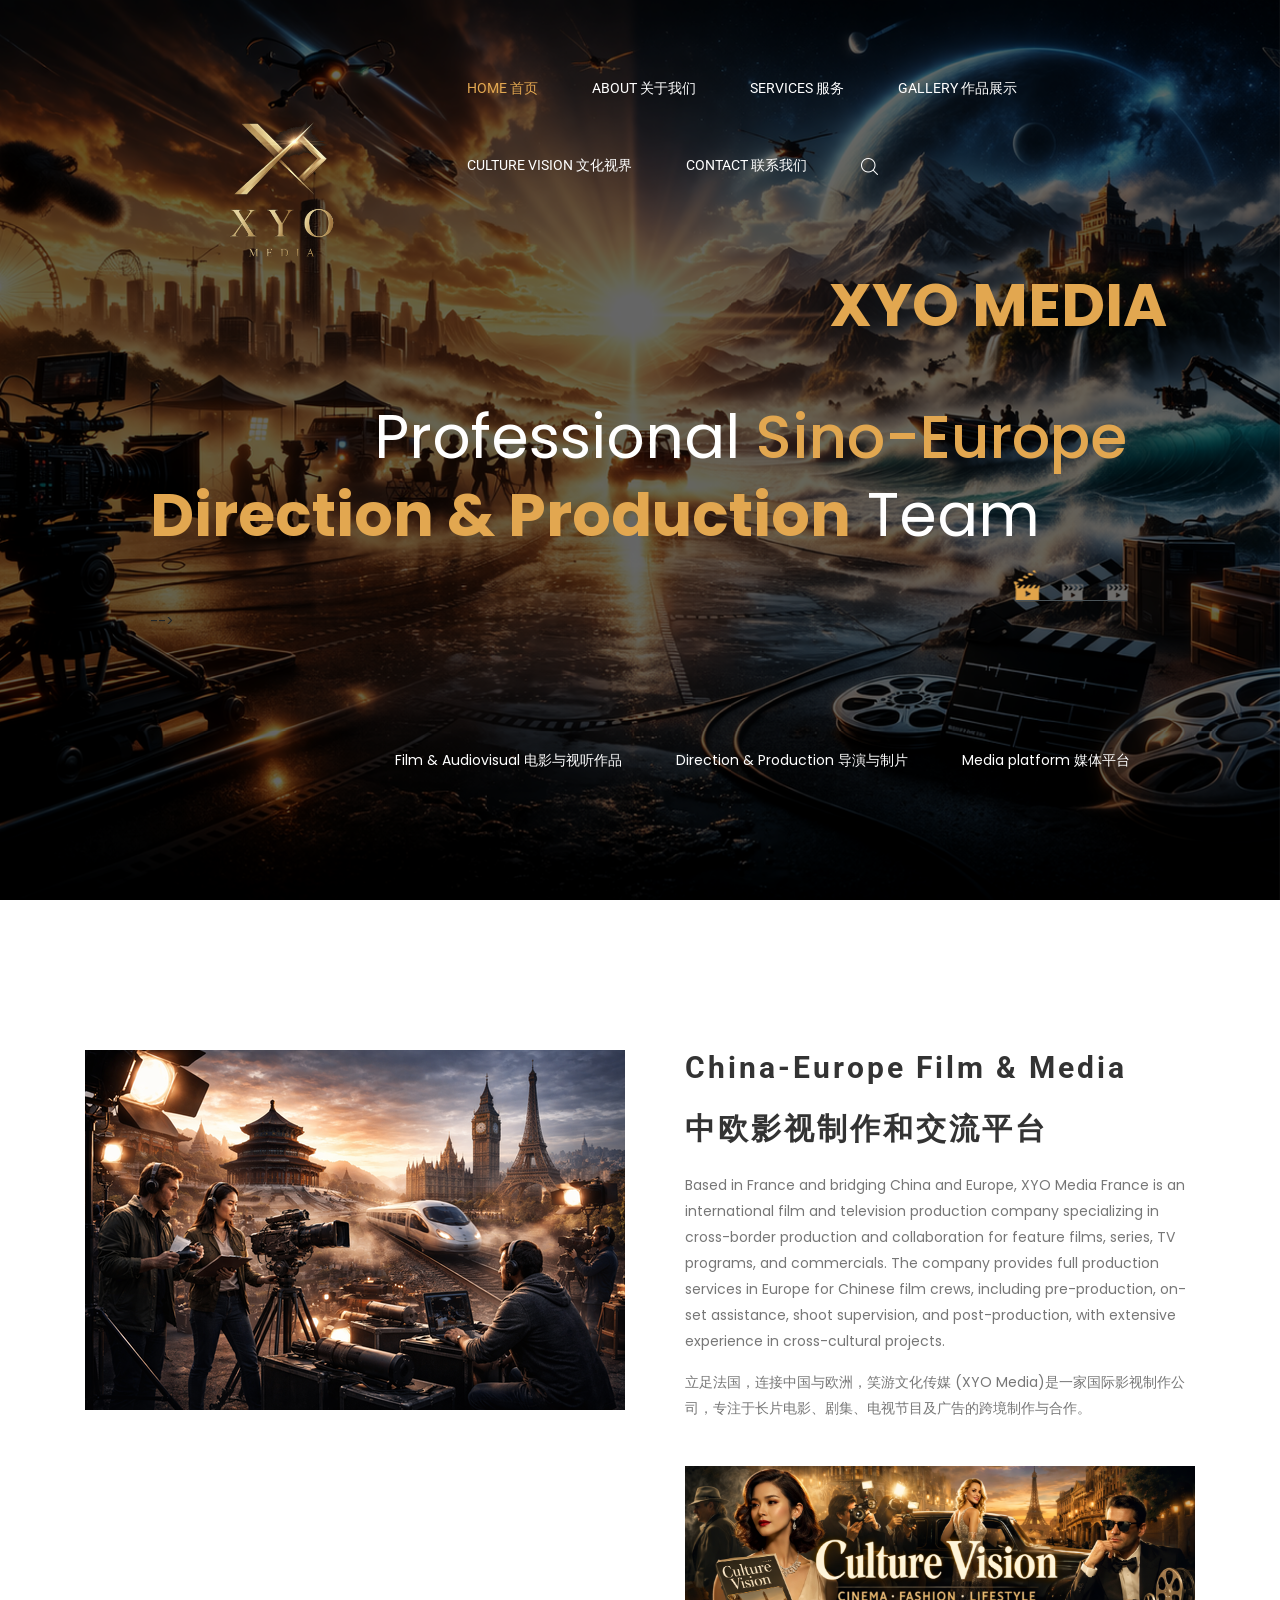
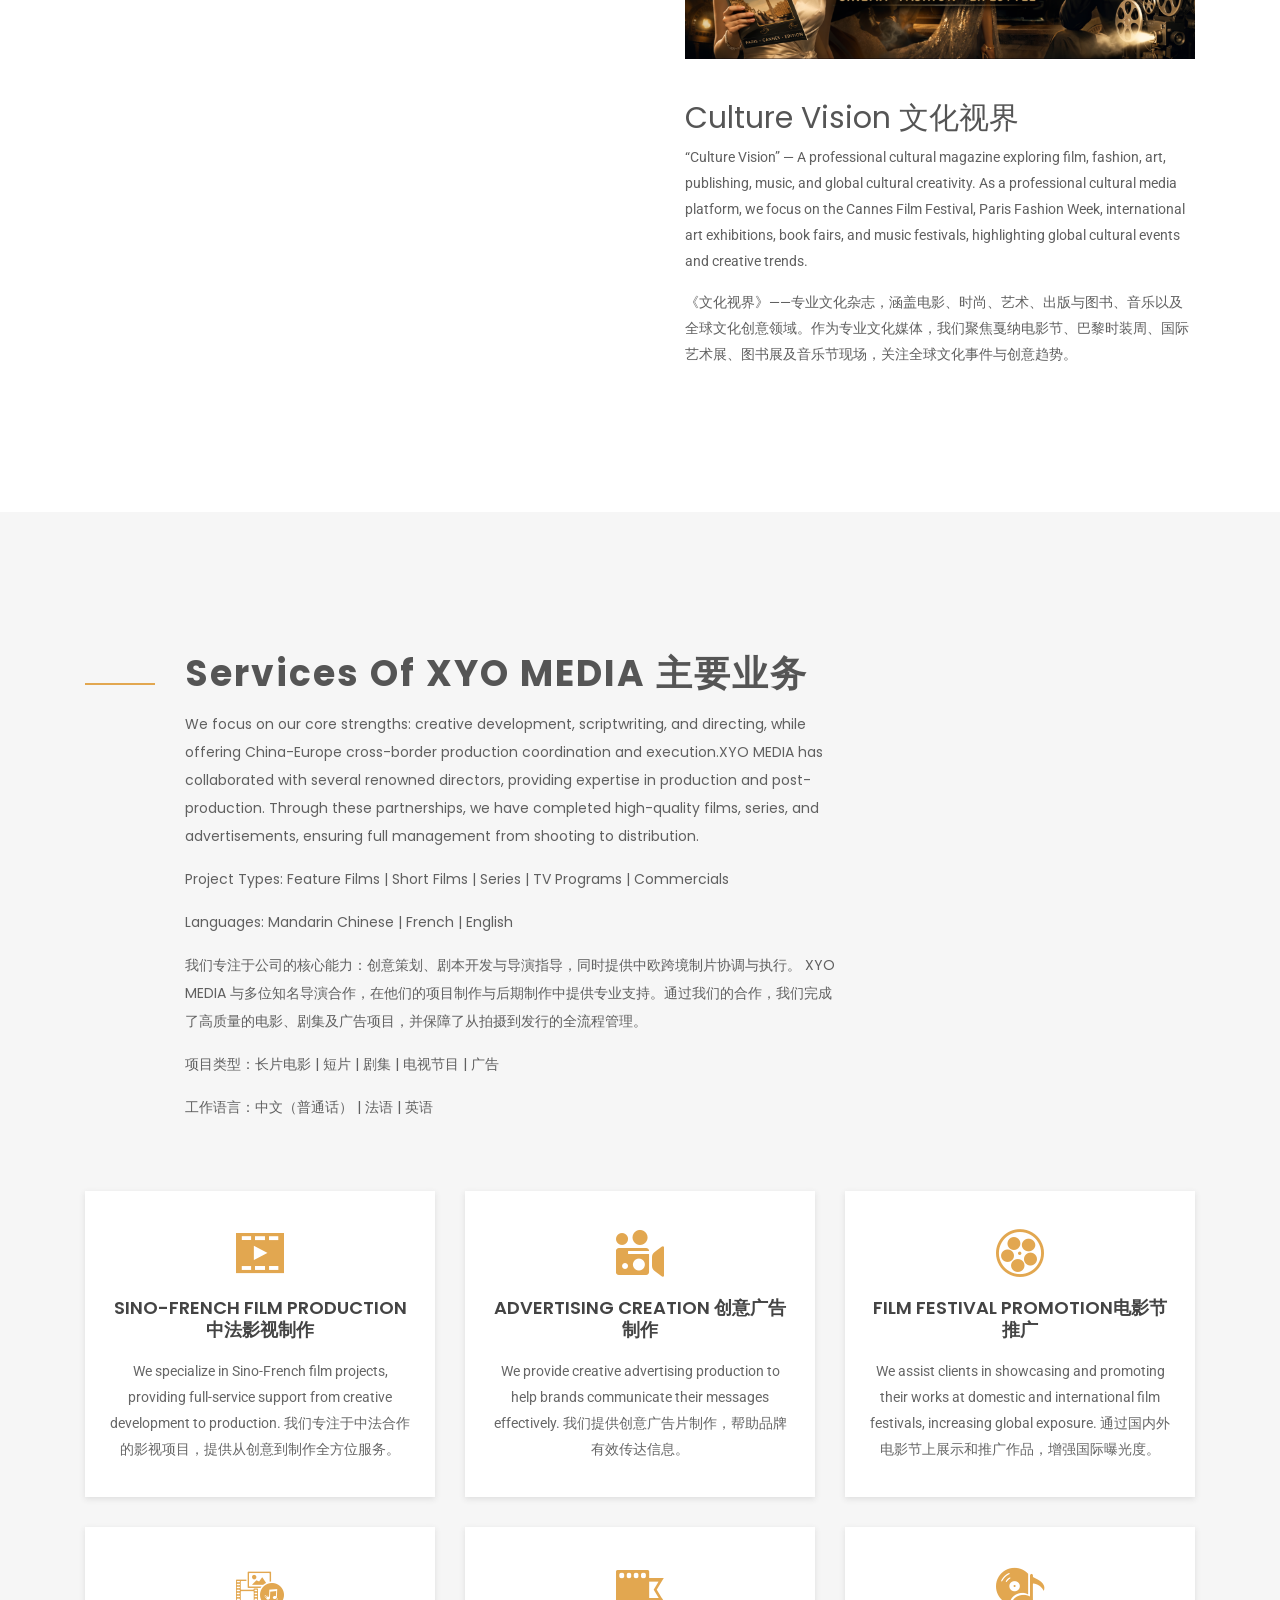
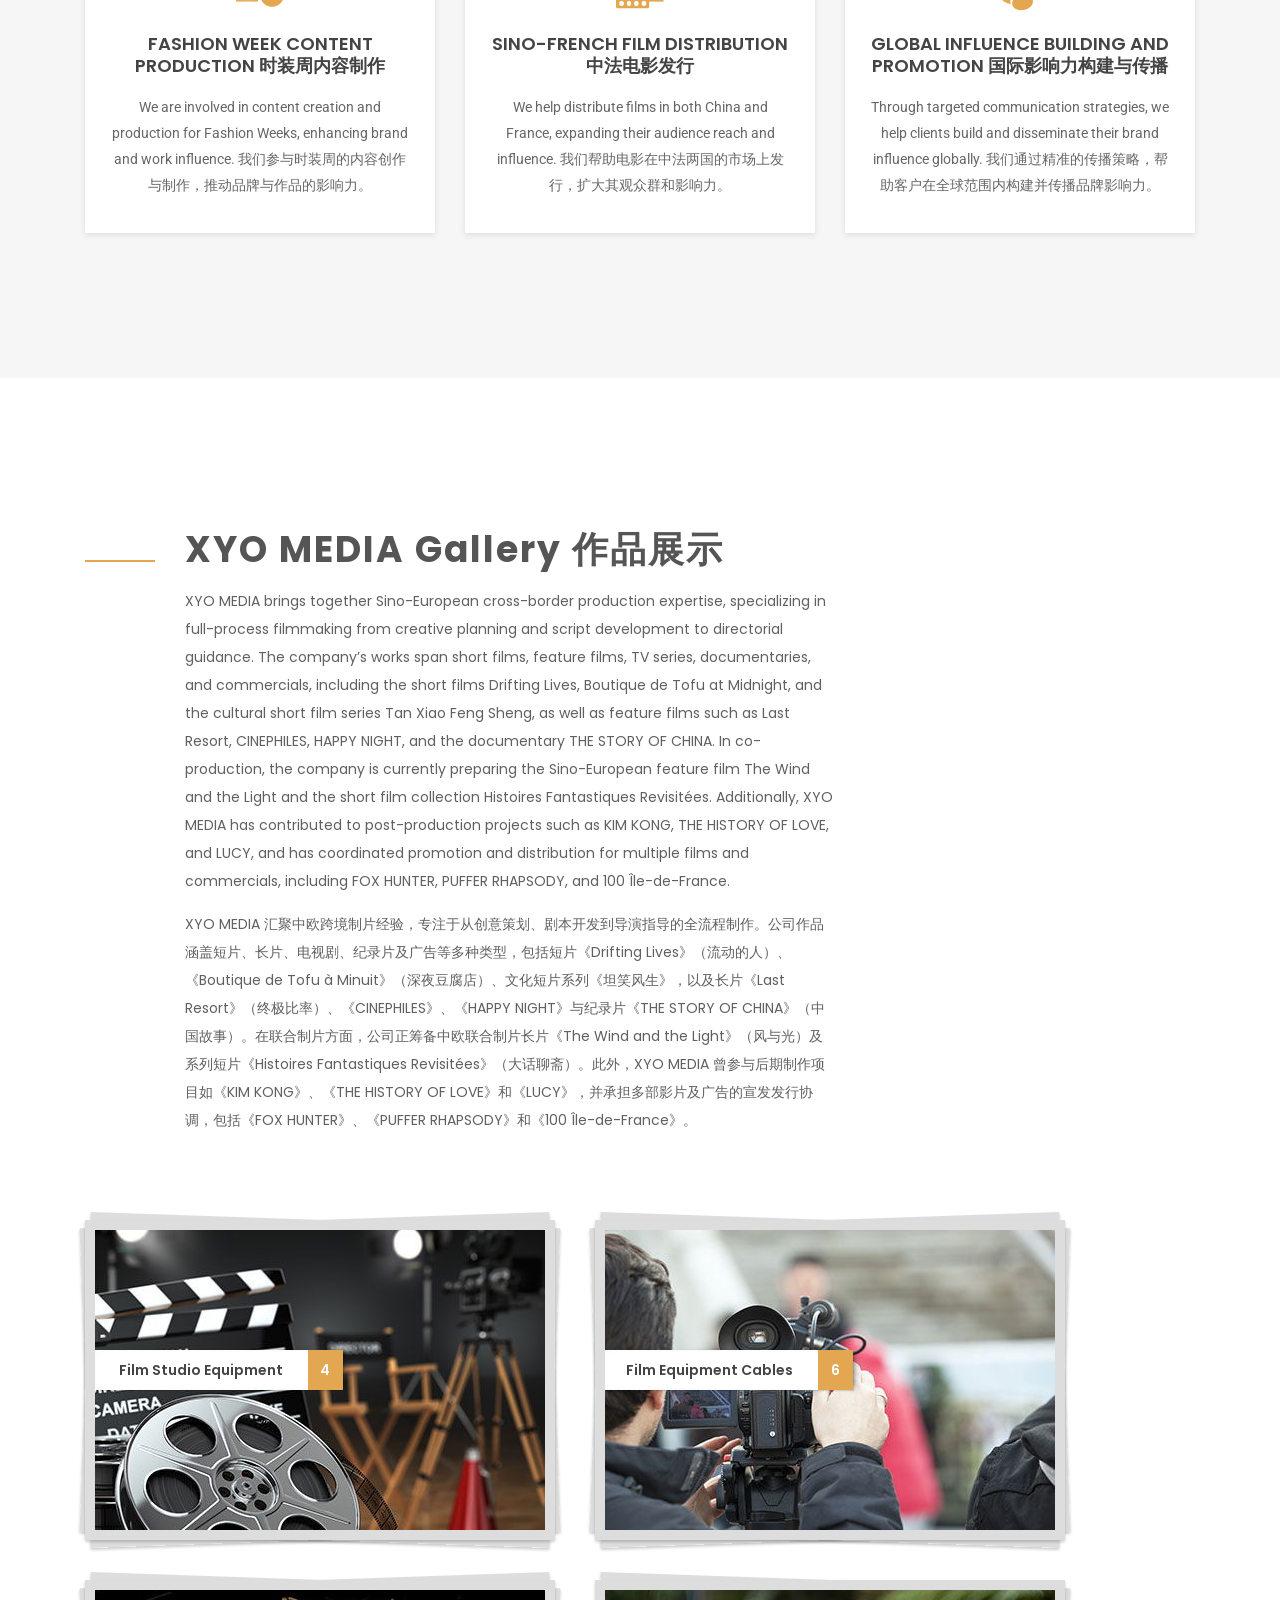
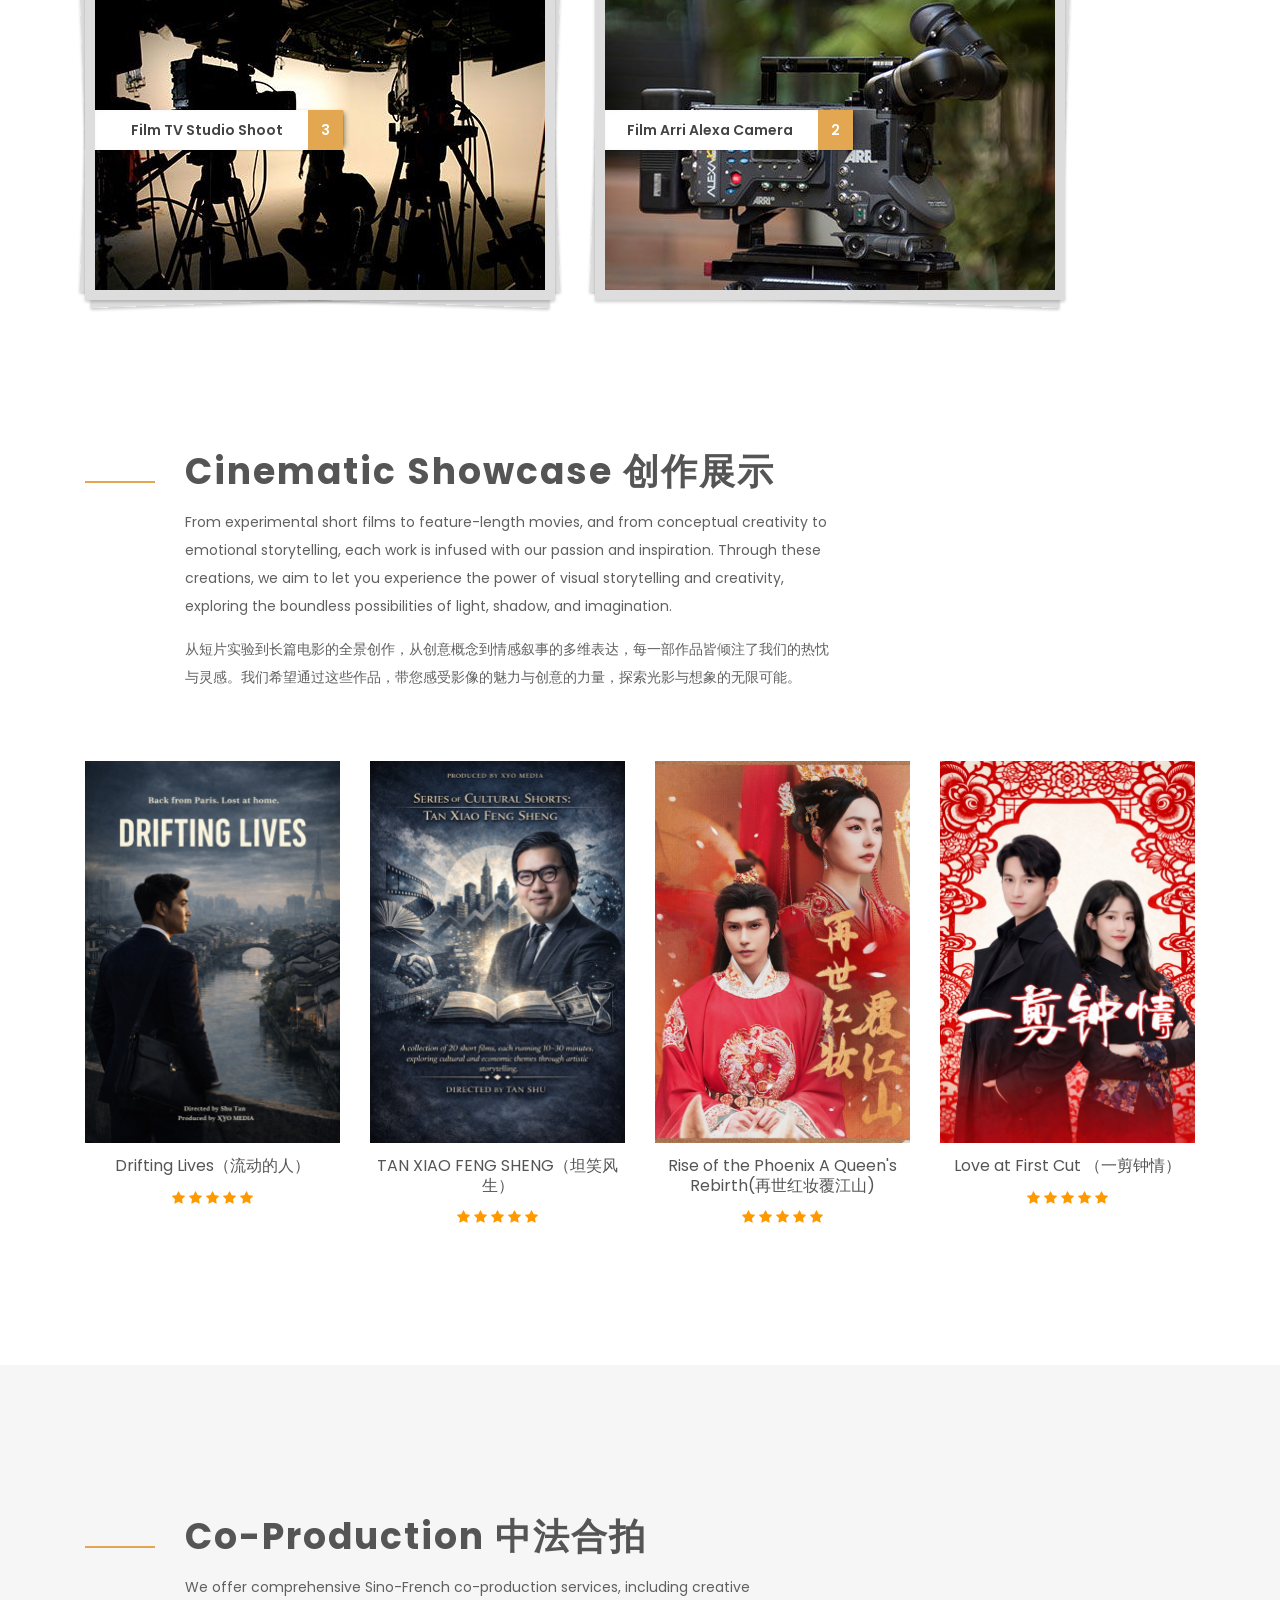
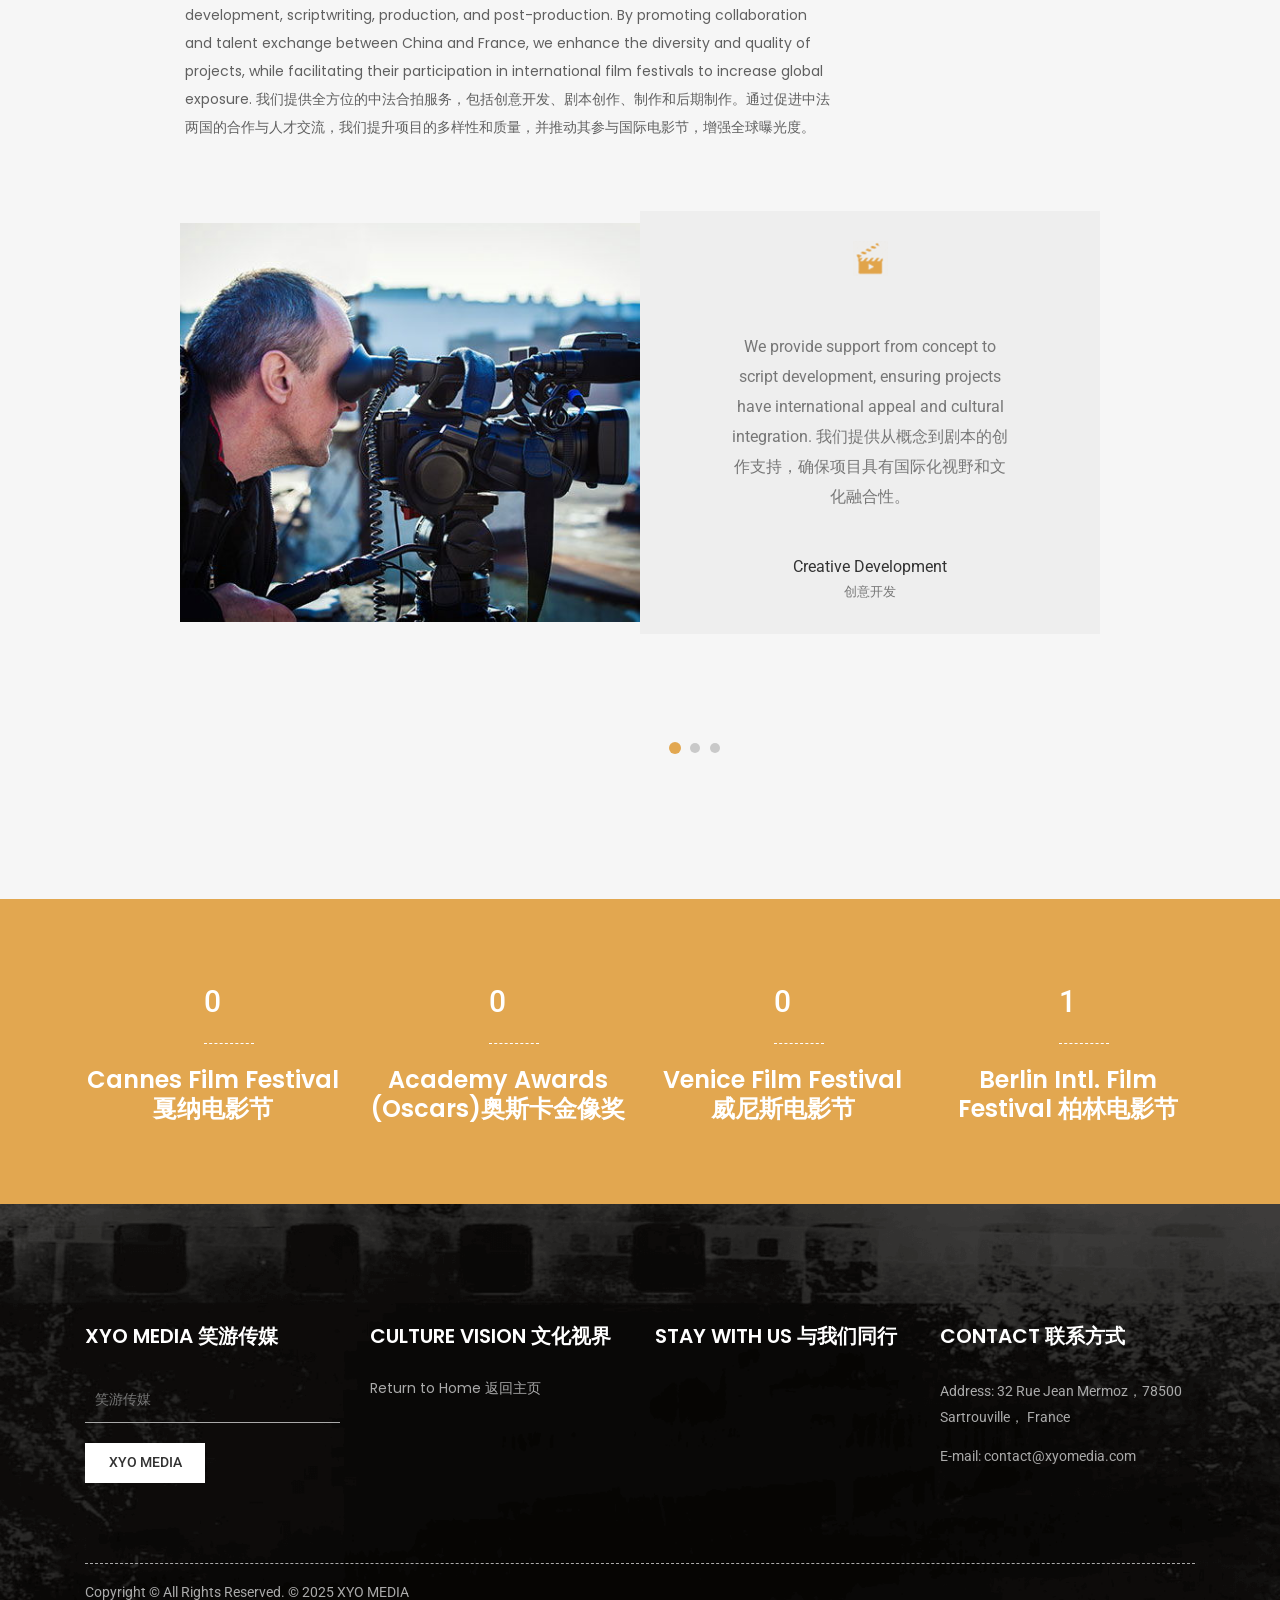
==== commit 0ea024b5: "Add files via upload" ====
--- a/index.html
+++ b/index.html
@@ -242,6 +242,7 @@
 								</div>
 								<div class="signature-title mt-45 ml-30">
 									<img src="img/icon/singnature.png" alt="" />
+									<p> &nbsp;</p>
 									<h2>Culture Vision 文化视界</h2>
 									<p>“Culture Vision” — A professional cultural magazine exploring film, fashion, art, publishing, music, and global cultural creativity.  As a professional cultural media platform, we focus on the Cannes Film Festival, Paris Fashion Week, international art exhibitions, book fairs, and music festivals, highlighting global cultural events and creative trends.</p>
 									<p>《文化视界》——专业文化杂志，涵盖电影、时尚、艺术、出版与图书、音乐以及全球文化创意领域。作为专业文化媒体，我们聚焦戛纳电影节、巴黎时装周、国际艺术展、图书展及音乐节现场，关注全球文化事件与创意趋势。</p>
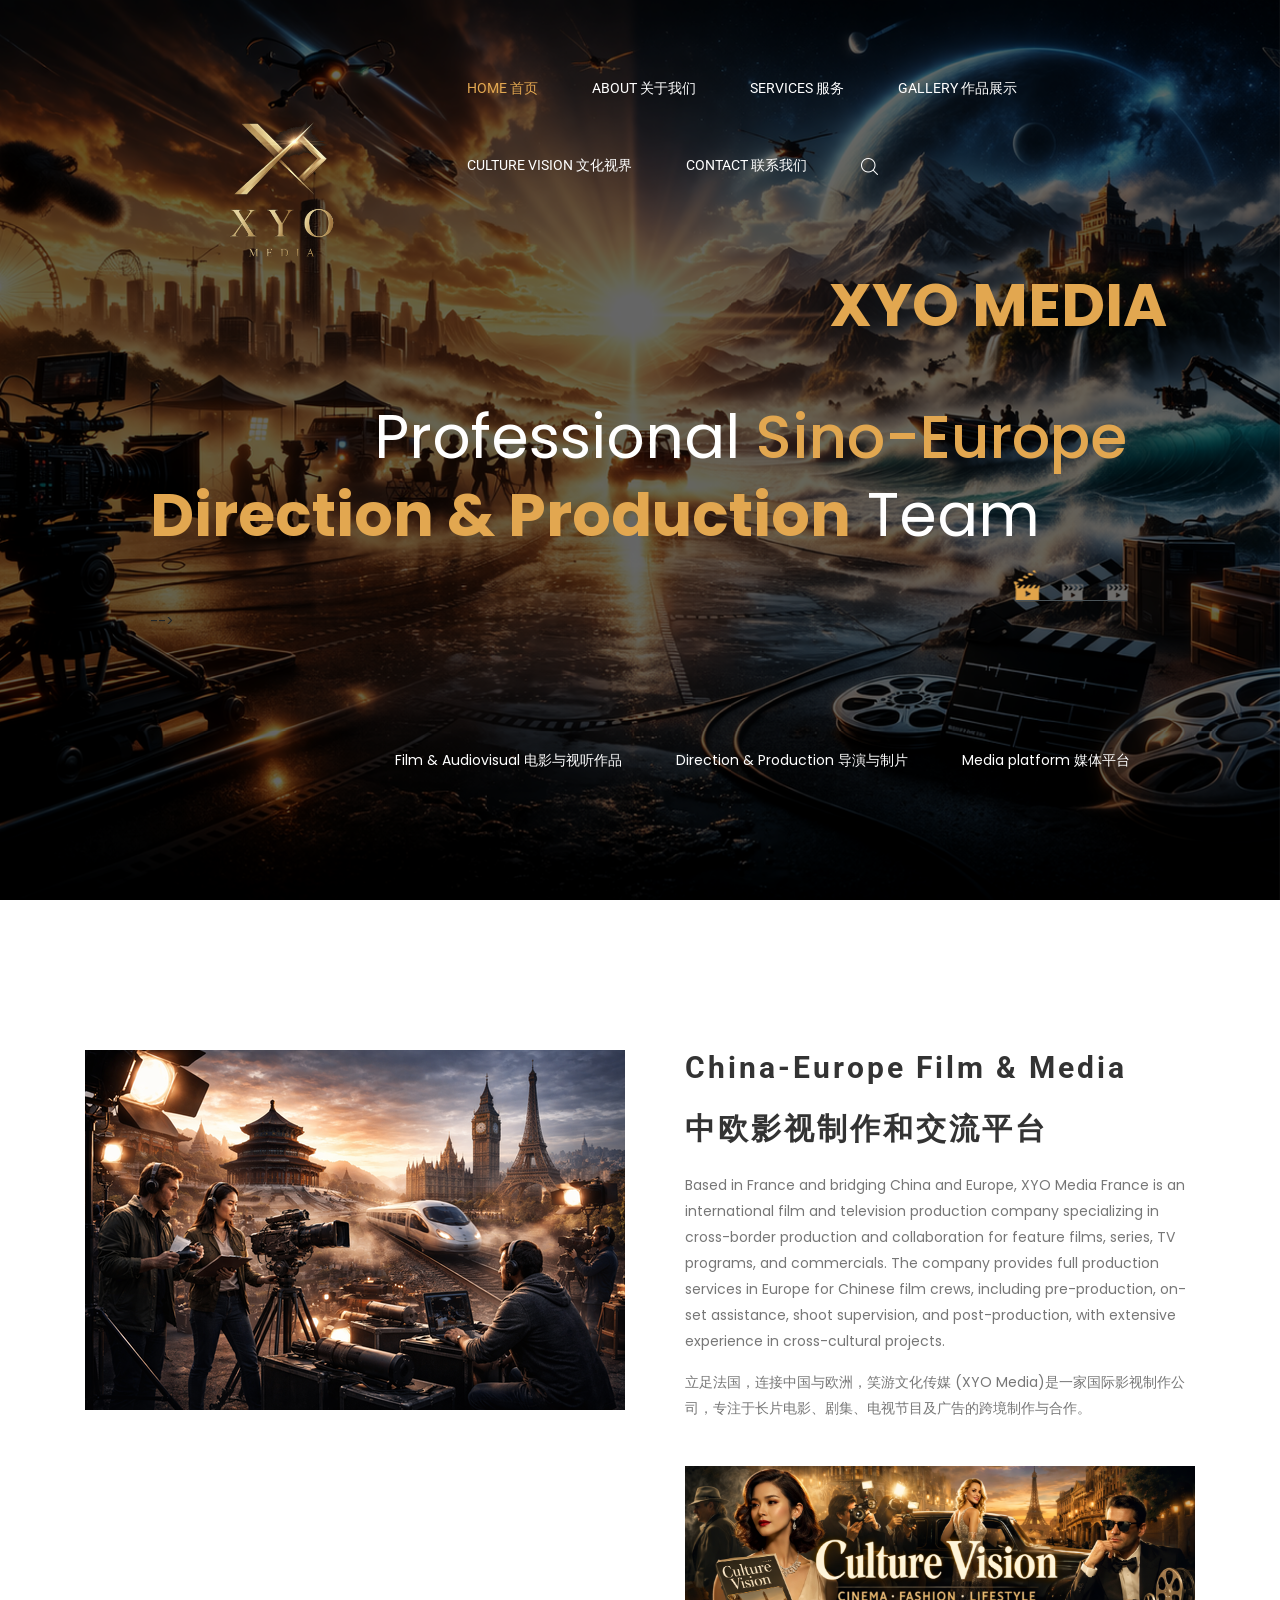
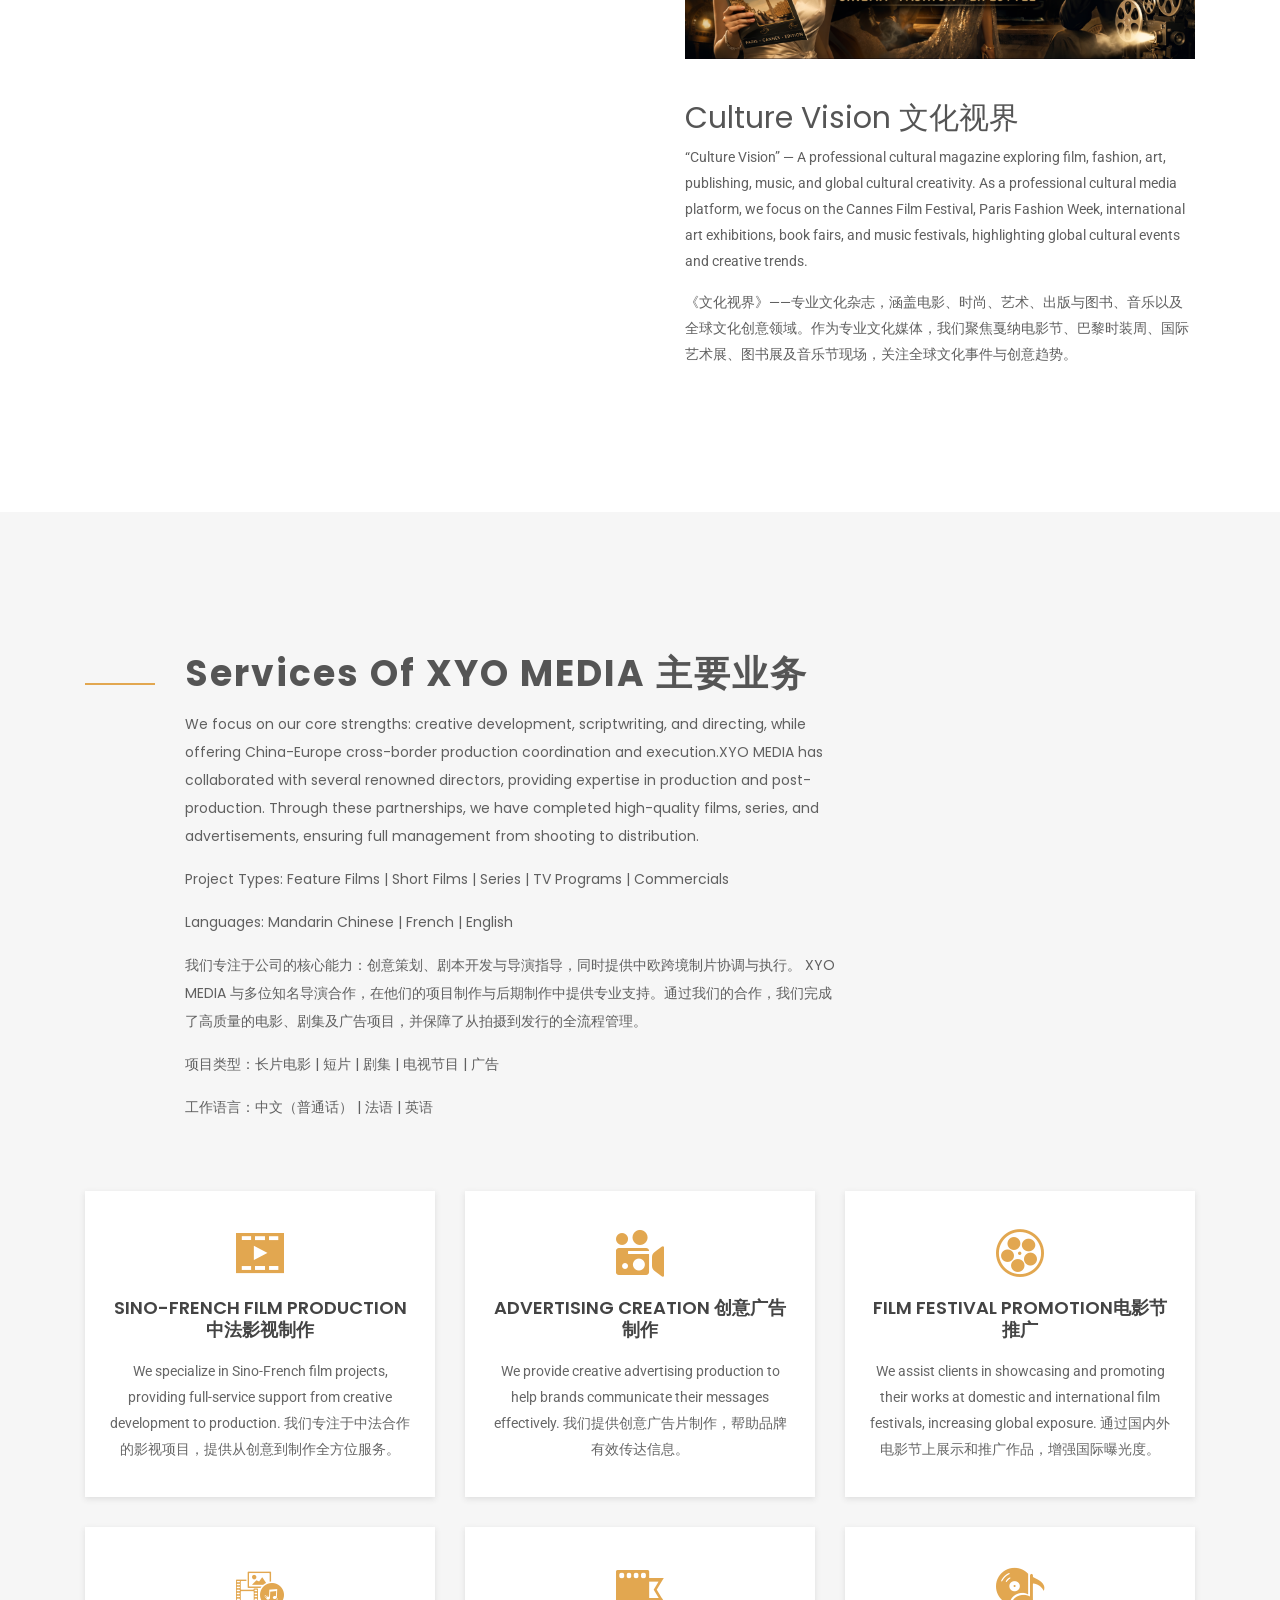
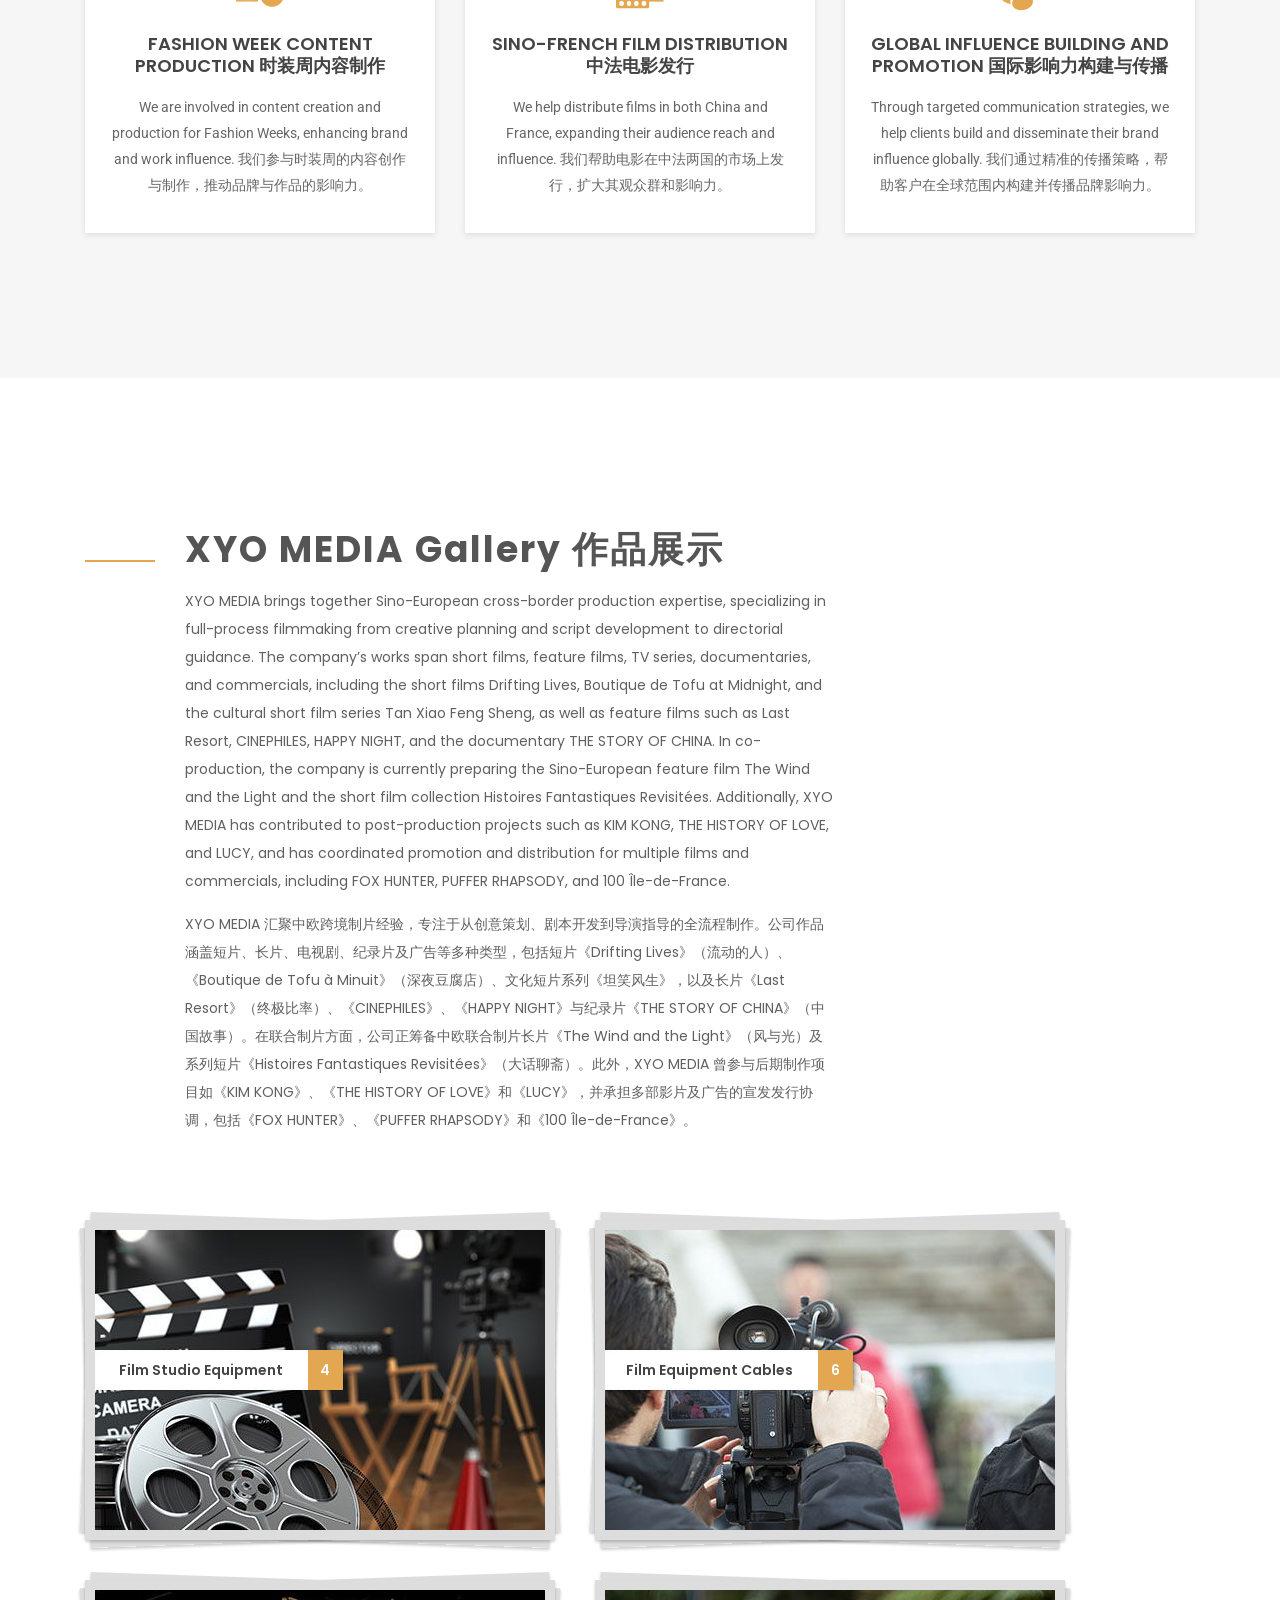
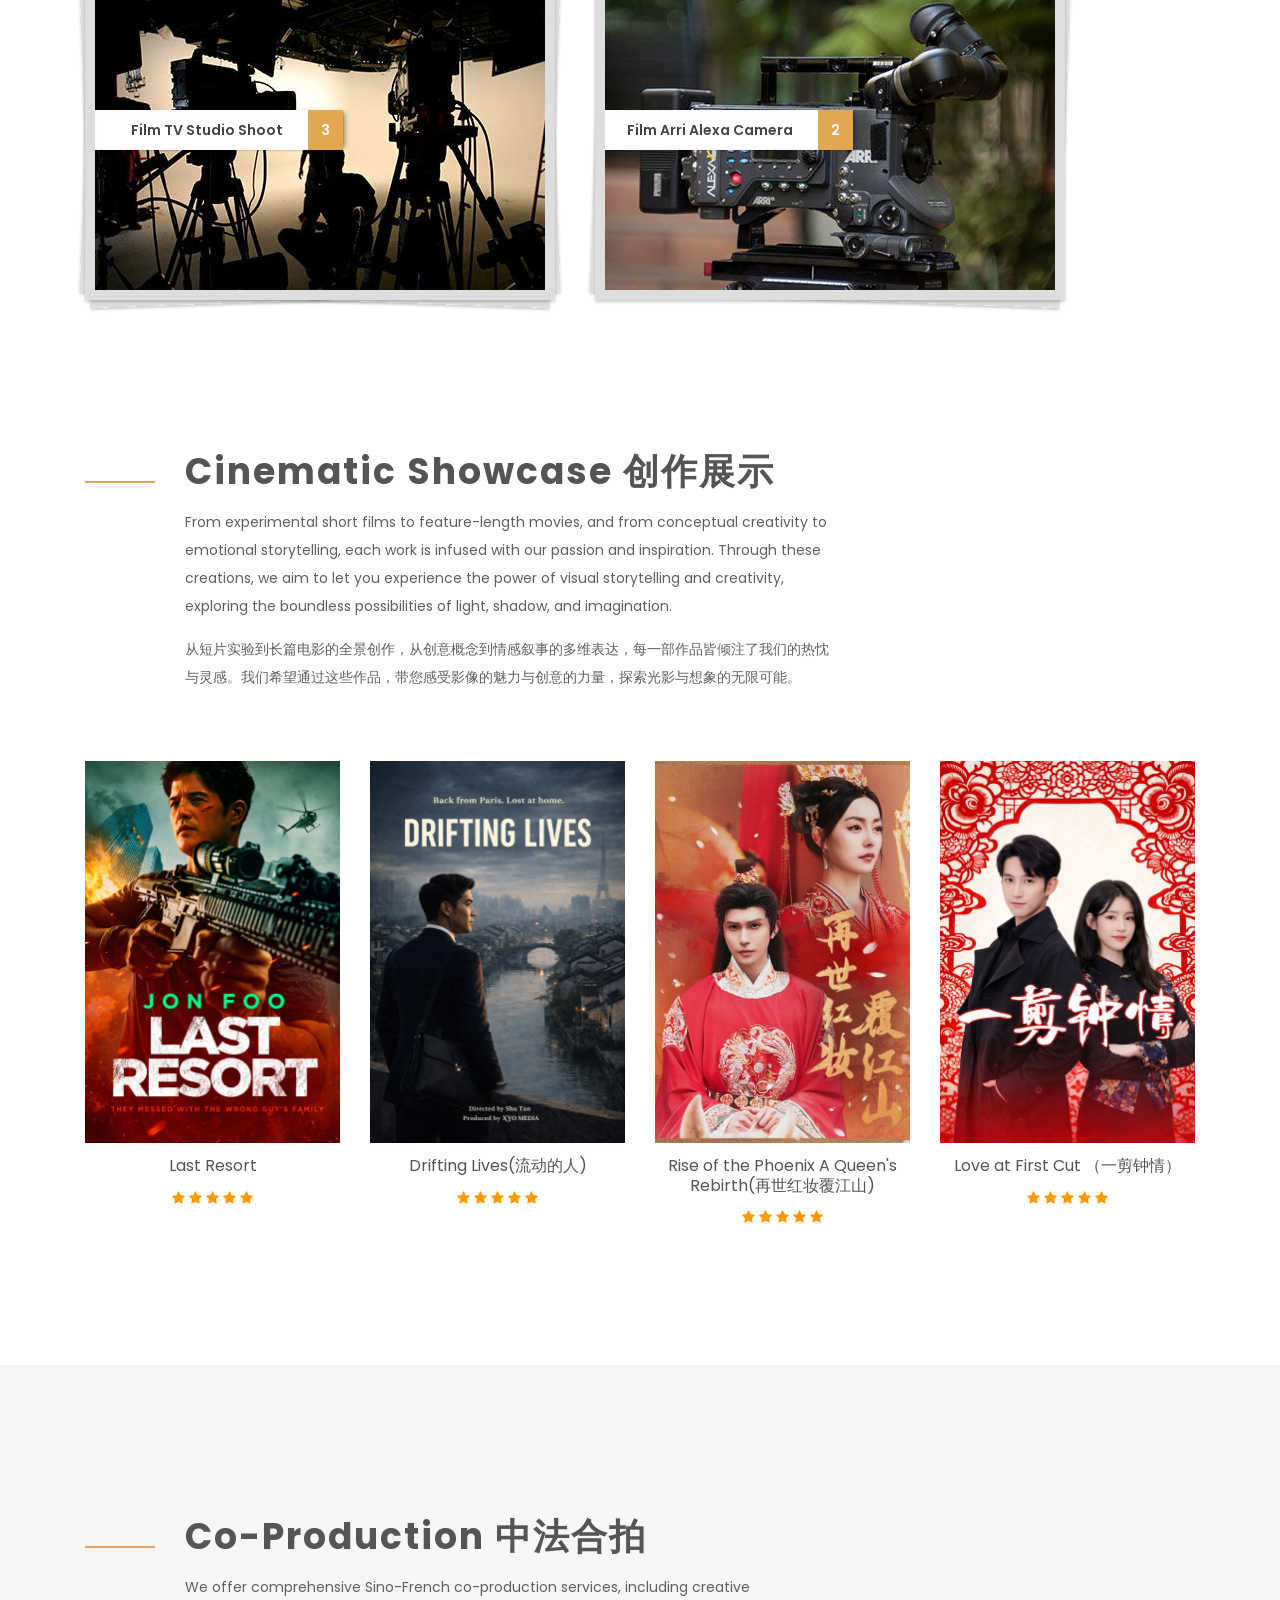
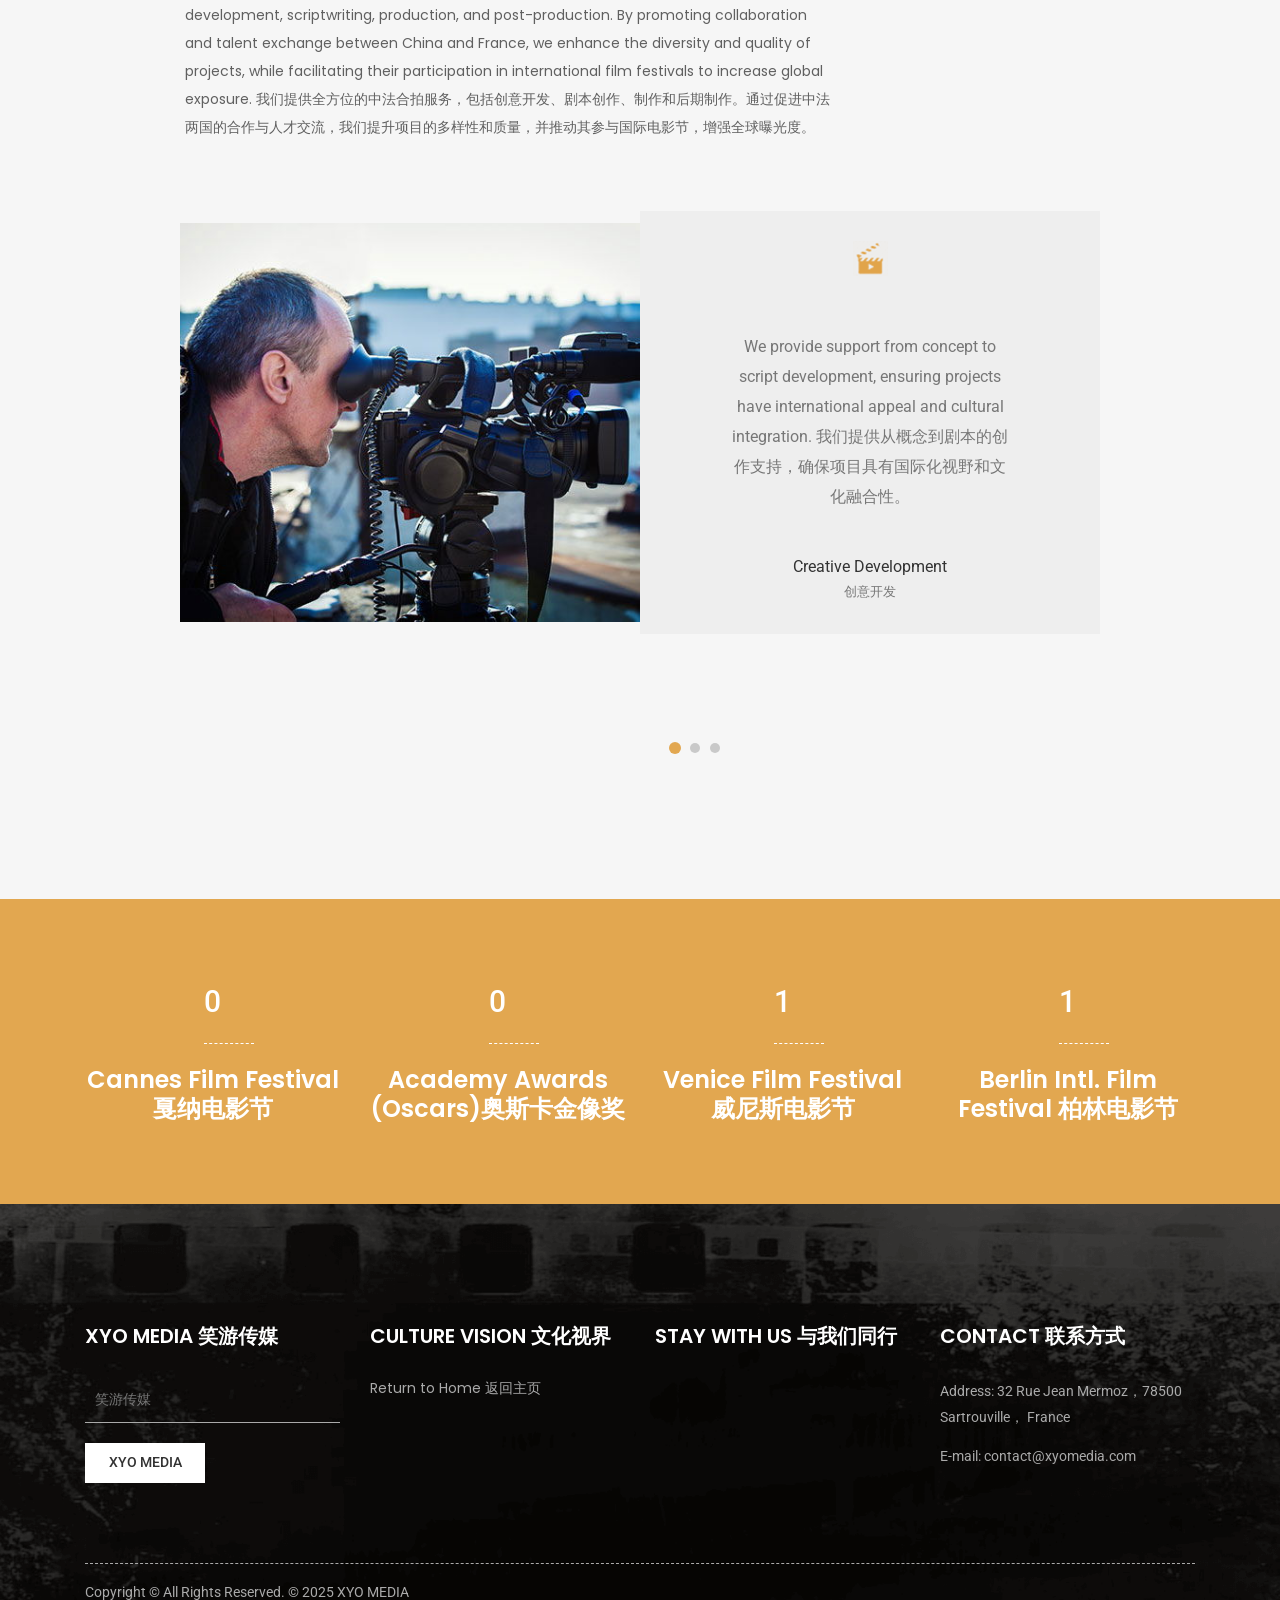
==== commit c78c9230: "Add files via upload" ====
--- a/index.html
+++ b/index.html
@@ -569,7 +569,7 @@
 										</a>
 									</div>
 									<div class="trailer-titel">
-										<h5><a href="service.html">Drifting Lives（流动的人） </a></h5>
+										<h5><a href="service.html">Last Resort </a></h5>
 										<div class="trailer-rating">
 											<i class="fa fa-star color"></i>
 											<i class="fa fa-star color"></i>
@@ -589,7 +589,7 @@
 										</a>
 									</div>
 									<div class="trailer-titel">
-										<h5><a href="service.html">TAN XIAO FENG SHENG（坦笑风生）</a></h5>
+										<h5><a href="service.html">Drifting Lives(流动的人)</a></h5>
 										<div class="trailer-rating">
 											<i class="fa fa-star color"></i>
 											<i class="fa fa-star color"></i>
@@ -643,13 +643,13 @@
 								<!-- Single Item -->
 								<div class="trailer-single">
 									<div class="trailer-img">
-										<img src="img/trailer/5.png" alt="">
+										<img src="img/trailer/6.png" alt="">
 										<a class="popup-youtube" href="#">
 											<img src="img/icon/video-icon.png" alt="tailer-img" />
 										</a>
 									</div>
 									<div class="trailer-titel">
-										<h5><a href="service.html"> Fantastic Stories Revisited（大话聊斋） </a></h5>
+										<h5><a href="service.html"> The Celestial Canopy of Mount Buzhou(天幕不周山) </a></h5>
 										<div class="trailer-rating">
 											<i class="fa fa-star color"></i>
 											<i class="fa fa-star color"></i>
